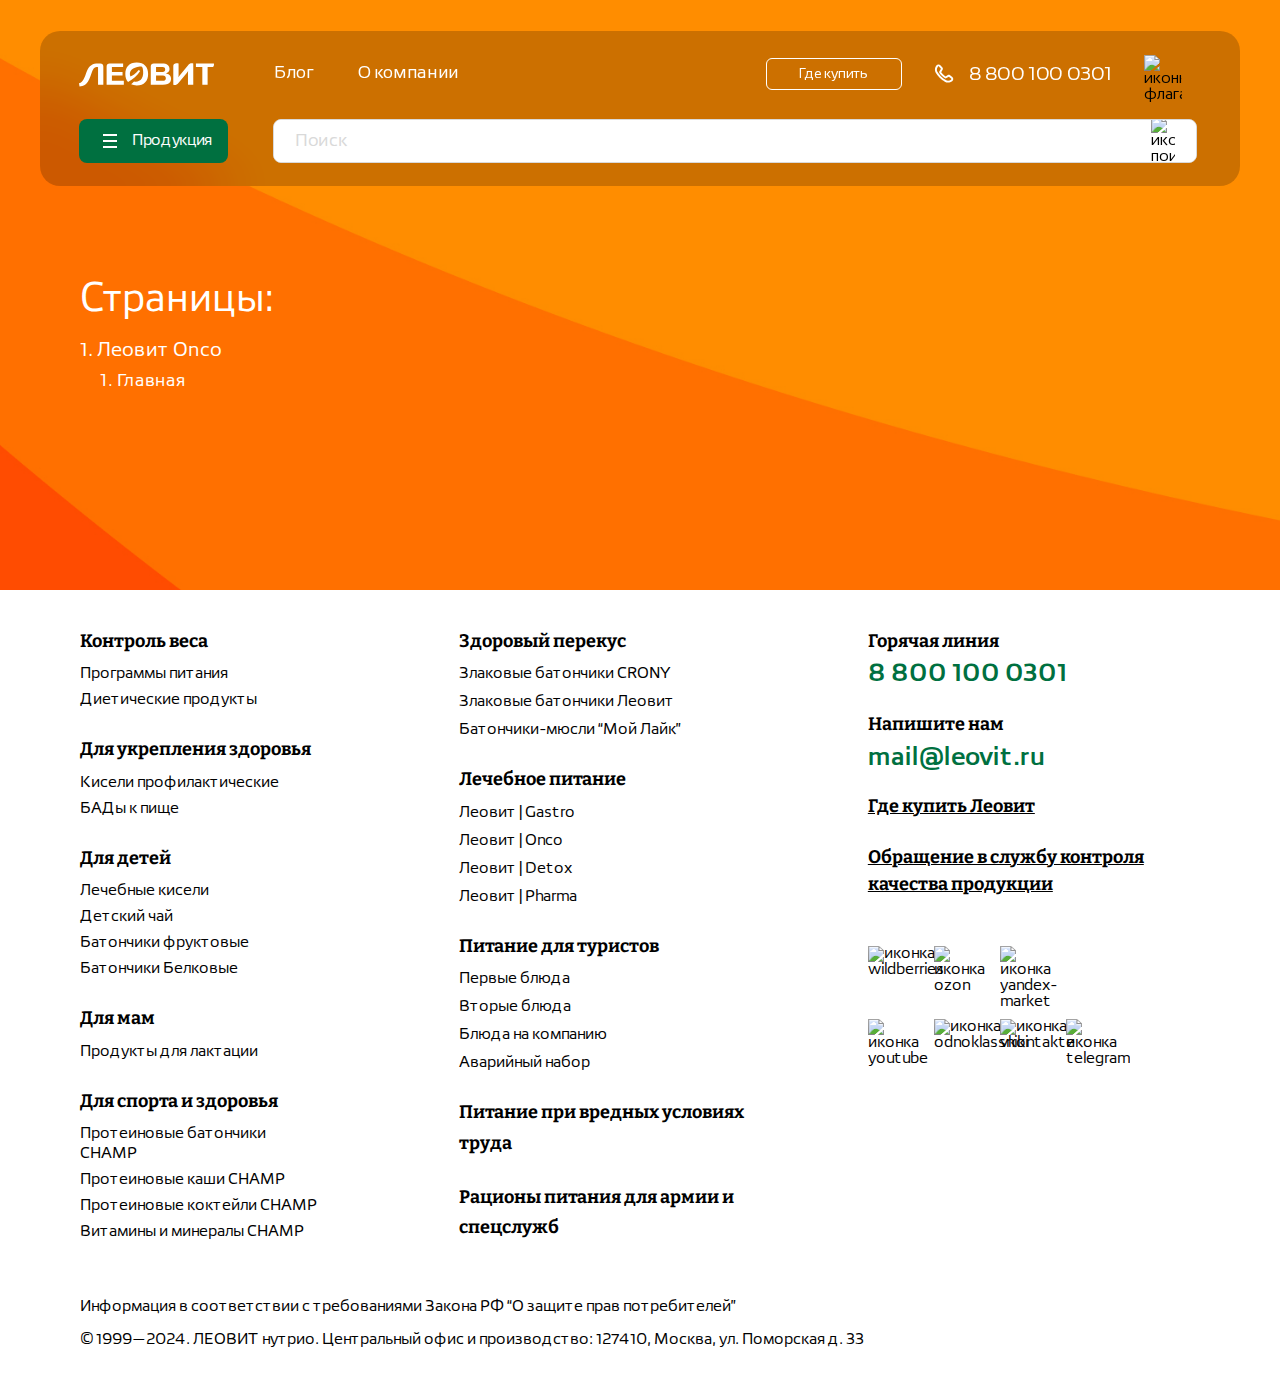
==== index.html @ e8e5fcdd "Add files via upload" ====
<!doctype html>
<html lang="ru">

<head>
	<meta charset="utf-8"><!-- не забыть удалить мета тег robots ниже-->
	<meta name="robots" content="noindex,nofollow">
	<meta name="viewport" content="width=device-width, initial-scale=1">
	<meta http-equiv="X-UA-Compatible" content="IE=edge">
	<meta name="format-detection" content="telephone=no">
	<title>HomePage</title>
	<link rel="manifest" href="/site.webmanifest">
	<meta name="description" content="">
	<meta name="keywords" content="">
	<link rel="shortcut icon" href="./img/favicon/favicon.ico" type="image/x-icon">
	<link rel="icon" href="./img/favicon/favicon.png">
	<link rel="apple-touch-icon" sizes="57x57" href="./img/apple-touch-icon-57x57.png">
	<link rel="apple-touch-icon" sizes="60x60" href="./img/apple-touch-icon-60x60.png">
	<link rel="apple-touch-icon" sizes="72x72" href="./img/apple-touch-icon-72x72.png">
	<link rel="apple-touch-icon" sizes="76x76" href="./img/apple-touch-icon-76x76.png">
	<link rel="apple-touch-icon" sizes="114x114" href="./img/apple-touch-icon-114x114.png">
	<link rel="apple-touch-icon" sizes="120x120" href="./img/apple-touch-icon-120x120.png">
	<link rel="apple-touch-icon" sizes="144x144" href="./img/apple-touch-icon-144x144.png">
	<link rel="apple-touch-icon" sizes="152x152" href="./img/apple-touch-icon-152x152.png">
	<link rel="apple-touch-icon" sizes="180x180" href="./img/apple-touch-icon-180x180.png">
	<link rel="icon" type="image/png" href="./favicon-32x32.png" sizes="32x32">
	<link rel="icon" type="image/png" href="./android-chrome-192x192.png" sizes="192x192">
	<link rel="icon" type="image/png" href="./favicon-96x96.png" sizes="96x96">
	<link rel="icon" type="image/png" href="./favicon-16x16.png" sizes="16x16">
	<link rel="mask-icon" href="./safari-pinned-tab.svg" color="#C2AB81">
	<meta name="msapplication-TileColor" content="#272727">
	<meta name="msapplication-TileImage" content="/mstile-144x144.png">
	<meta name="theme-color" content="#C2AB81">
	<link rel="stylesheet" href="css/style.min.css?_v=20240710134848">
	<script defer src="files/js/dragscroll.js?_v=20240710134848"></script>
	<script defer src="js/app.min.js?_v=20240710134848"></script>
	<script>
		var baseUrl = "./js/";
	</script>
</head>

<body>
	<div class="wrapper">
		<header class="header" data-fixed data-scroll="50">
			<div class="header__container">
				<div class="header__body">

					<!-- Catalog Menu -->
					<nav class="header__menu menu-header" id="menu">
						<button class="menu-header__close" data-menu-close>
							<svg width="16" height="16" viewBox="0 0 16 16" fill="none" xmlns="http://www.w3.org/2000/svg">
								<path class="icon-close" d="M13.5996 15.2L0.799613 2.4C0.362282 1.96267 0.362282 1.23733 0.799613 0.8C1.23694 0.362667 1.96227 0.362667 2.39961 0.8L15.1995 13.6C15.6369 14.0373 15.6369 14.7627 15.1995 15.2C14.7622 15.6373 14.0369 15.6373 13.5996 15.2Z" fill="#292D32" />
								<path class="icon-close" d="M0.800457 15.2C0.363126 14.7627 0.363125 14.0373 0.800457 13.6L13.6004 0.8C14.0377 0.362667 14.7631 0.362667 15.2004 0.8C15.6377 1.23733 15.6377 1.96267 15.2004 2.4L2.40045 15.2C1.96312 15.6373 1.23779 15.6373 0.800457 15.2Z" fill="#292D32" />
							</svg>
						</button>
						<ul class="menu-header__list" id="spollers-menu" data-masonry data-spollers>
							<li class="menu-header__item grid-item">
								<button class="menu-header__button" data-spoller>Контроль веса</button>
								<ul class="submenu__list">
									<li class="submenu__item">
										<a href="#" class="submenu__link">Программы питания</a>
									</li>
									<li class="submenu__item">
										<a href="#" class="submenu__link">Диетические продукты</a>
									</li>
								</ul>
							</li>
							<li class="menu-header__item grid-item">
								<button class="menu-header__button" data-spoller>Для спорта и здоровья</button>
								<ul class="submenu__list">
									<li class="submenu__item">
										<a href="#" class="submenu__link">Протеиновые батончики CHAMP</a>
									</li>
									<li class="submenu__item">
										<a href="#" class="submenu__link">Протеиновые каши CHAMP</a>
									</li>
									<li class="submenu__item">
										<a href="#" class="submenu__link">Протеиновые коктейли CHAMP</a>
									</li>
									<li class="submenu__item">
										<a href="#" class="submenu__link">Витамины и минералы CHAMP</a>
									</li>
								</ul>
							</li>
							<li class="menu-header__item grid-item">
								<button class="menu-header__button" data-spoller>Питание для туристов</button>
								<ul class="submenu__list">
									<li class="submenu__item">
										<a href="#" class="submenu__link">Первые блюда</a>
									</li>
									<li class="submenu__item">
										<a href="#" class="submenu__link">Вторые блюда</a>
									</li>
									<li class="submenu__item">
										<a href="#" class="submenu__link">Блюда на компанию</a>
									</li>
									<li class="submenu__item">
										<a href="#" class="submenu__link">Аварийный набор</a>
									</li>
								</ul>
							</li>
							<li class="menu-header__item grid-item">
								<button class="menu-header__button" data-spoller>Для укрепления здоровья</button>
								<ul class="submenu__list">
									<li class="submenu__item">
										<a href="#" class="submenu__link">Кисели профилактические</a>
									</li>
									<li class="submenu__item">
										<a href="#" class="submenu__link">БАДы к пище</a>
									</li>
								</ul>
							</li>
							<li class="menu-header__item grid-item">
								<button class="menu-header__button" data-spoller>Здоровый перекус</button>
								<ul class="submenu__list">
									<li class="submenu__item">
										<a href="#" class="submenu__link">Злаковые батончики CRONY</a>
									</li>
									<li class="submenu__item">
										<a href="#" class="submenu__link">Протеиновые каши Леовит</a>
									</li>
									<li class="submenu__item">
										<a href="#" class="submenu__link">Батончики-мюсли “Мой Лайк”</a>
									</li>
								</ul>
							</li>
							<li class="menu-header__item grid-item">
								<a href="#" class="menu-header__link">Питание при вредных условиях труда</a>
							</li>
							<li class="menu-header__item grid-item">
								<button class="menu-header__button" data-spoller>Для детей</button>
								<ul class="submenu__list">
									<li class="submenu__item">
										<a href="#" class="submenu__link">Лечебные кисели</a>
									</li>
									<li class="submenu__item">
										<a href="#" class="submenu__link">Детский чай</a>
									</li>
									<li class="submenu__item">
										<a href="#" class="submenu__link">Батончики фруктовые</a>
									</li>
									<li class="submenu__item">
										<a href="#" class="submenu__link">Батончики белковые</a>
									</li>
								</ul>
							</li>
							<li class="menu-header__item grid-item">
								<button class="menu-header__button" data-spoller>Лечебное питание</button>
								<ul class="submenu__list">
									<li class="submenu__item">
										<a href="#" class="submenu__link">Леовит | Gastro</a>
									</li>
									<li class="submenu__item">
										<a href="#" class="submenu__link">Леовит | Onco</a>
									</li>
									<li class="submenu__item">
										<a href="#" class="submenu__link">Леовит | Detox</a>
									</li>
									<li class="submenu__item">
										<a href="#" class="submenu__link">Леовит | Pharma</a>
									</li>
								</ul>
							</li>
							<li class="menu-header__item grid-item">
								<a href="#" class="menu-header__link">Рационы питания для армии и спецслужб</a>
							</li>
							<li class="menu-header__item grid-item">
								<button class="menu-header__button" data-spoller>Для мам</button>
								<ul class="submenu__list">
									<li class="submenu__item">
										<a href="#" class="submenu__link">Продукты для лактации</a>
									</li>
								</ul>
							</li>
						</ul>
					</nav>


					<!-- Header. Top -->
					<div class="header__top top-header">

						<!-- Logo -->
						<a class="top-header__logo logo" href="home.html">
							<svg width="135" height="25" viewBox="0 0 135 25" fill="none" xmlns="http://www.w3.org/2000/svg">
								<path class="logo-letter" d="M57.7277 0.5C50.214 0.5 46.3398 5.1533 46.3398 11.9916C46.3398 15.3098 47.2555 18.1119 49.056 20.1184C53.8574 17.2814 58.4664 13.5401 61.1787 8.99935L59.6937 8.06016C56.6928 11.6578 53.1918 14.0175 51.3951 14.5841C50.4333 11.9683 50.7103 9.38745 52.8032 7.59832C54.4345 6.20505 57.039 5.18435 60.817 4.54787C62.2598 4.30336 63.3101 4.34217 63.7563 6.39909C64.4335 9.52717 64.5373 13.7807 62.7445 16.5479C60.9902 19.2568 57.9739 20.0524 55.0077 19.4741C54.0728 20.5647 52.9071 21.663 52.13 22.3655C53.6881 23.0834 55.554 23.4715 57.7239 23.4715C65.2337 23.4715 69.1117 18.8221 69.1117 11.9877C69.1156 5.1533 65.2375 0.5 57.7277 0.5Z" fill="white" />
								<path class="logo-letter" d="M21.2484 1.41602H18.9708C14.1079 1.41602 9.97592 3.02662 7.54831 9.8882L7.17512 10.9943C4.5436 18.8416 2.82388 20.5299 0 21.2362L0.561699 24.5001C4.25506 24.1663 8.07153 23.755 11.5418 13.9904L13.0383 9.82999C14.5426 6.1741 15.7699 5.11847 18.5207 5.11847L19.0516 5.13012V22.8002H24.33V4.4199C24.33 2.43671 23.2913 1.41602 21.2484 1.41602Z" fill="white" />
								<path class="logo-letter" d="M32.8976 13.4548H43.5353V9.89208H32.8976V5.11847H44.1316L44.1508 1.41602H30.7008C28.658 1.41602 27.623 2.43283 27.623 4.41602V22.8002H44.8241V18.7989H32.8976V13.4548Z" fill="white" />
								<path class="logo-letter" d="M134.885 1.49752L134.862 1.41602H116.93V5.11847H123.328V22.8002H128.602V5.11847H133.107C133.684 5.09907 134.142 4.87785 134.469 4.45483C134.973 3.8067 135.131 2.65405 134.885 1.49752Z" fill="white" />
								<path class="logo-letter" d="M109.119 3.23608L100.648 13.4043L99.382 15.3098L99.5744 13.2257V1.52845C99.0319 1.39649 98.4625 1.33052 97.9239 1.33052C97.0737 1.33052 94.2998 1.54009 94.2998 4.21021V22.6915C94.8769 22.8428 95.3809 22.9165 95.8349 22.9165C97.1083 22.9165 98.1509 22.3305 99.4359 20.8907L107.792 10.9864L109.123 9.02651L108.981 11.262V22.7962H114.259V1.55173C113.671 1.39649 113.151 1.32275 112.663 1.32275C111.301 1.32275 110.208 1.91266 109.119 3.23608Z" fill="white" />
								<path class="logo-letter" d="M84.1548 18.7951L84.1009 18.8067H77.0528V13.4548H83.9932C85.7899 13.4548 86.8633 14.5454 86.8633 16.2414C86.8594 18.372 85.4013 18.7834 84.1548 18.7951ZM77.0528 5.11847H83.7855C84.982 5.11847 86.1938 5.949 86.1938 7.52856C86.1938 9.10036 85.3628 9.88044 83.7893 9.89208H77.0528V5.11847ZM87.0172 11.5376L86.7171 11.5066C88.2329 11.0214 90.5105 10.0745 90.5105 7.09001C90.5105 3.22843 88.1367 1.41602 83.0391 1.41602H74.8483C72.8093 1.41602 71.7705 2.43283 71.7705 4.41602V22.8002H83.7662C92.0571 22.8002 92.0571 18.1275 92.0571 16.5868C92.0609 13.3656 89.1601 11.786 87.0172 11.5376Z" fill="white" />
							</svg>
						</a>

						<!-- Menu -->
						<div class="top-header__menu top-menu">
							<ul class="top-menu__list">
								<li class="top-menu__item">
									<a class="top-menu__link" href="blog.html">Блог</a>
								</li>
								<li class="top-menu__item">
									<a class="top-menu__link" href="about.html">О компании</a>
								</li>
							</ul>
						</div>

						<!-- Search -->
						<div class="top-header__search search" role="search">
							<button class="search__button" type="button" title="Открыть окно поиска">
								<svg width="18" height="18" aria-hidden="true" viewBox="0 0 18 18" fill="none" xmlns="http://www.w3.org/2000/svg">
									<path class="icon-search" fill-rule="evenodd" clip-rule="evenodd" d="M12.6223 11.2766H11.8206L11.5419 10.9999C12.5264 9.85192 13.1251 8.36362 13.1251 6.73296C13.1251 3.10814 10.1869 0.16991 6.56207 0.16991C2.93725 0.16991 -0.000976562 3.10814 -0.000976562 6.73296C-0.000976562 10.3578 2.93725 13.296 6.56207 13.296C8.19274 13.296 9.68002 12.6983 10.8281 11.7148L11.1067 11.9915V12.7912L16.1532 17.8306L17.6587 16.3251L12.6223 11.2766ZM6.56207 11.2766C4.05196 11.2766 2.01842 9.24306 2.01842 6.73295C2.01842 4.22384 4.05196 2.1893 6.56207 2.1893C9.07117 2.1893 11.1057 4.22384 11.1057 6.73295C11.1057 9.24306 9.07117 11.2766 6.56207 11.2766Z" fill="#007040" />
								</svg>
							</button>
						</div>

						<!-- Action -->
						<div class="top-header__action action-header">
							<a href="#" class="action-header__shops button" data-da=".menu-header,75,3">Где купить</a>
							<div class="action-header__contacts contacts-header">
								<a class="contacts-header__item" href="tel:88001000301">
									<svg width="20" height="19" viewBox="0 0 20 19" fill="none" xmlns="http://www.w3.org/2000/svg">
										<path class="contacts-header__icon" fill-rule="evenodd" clip-rule="evenodd" d="M2.33057 1.5717C3.35864 0.13241 5.46689 0.0459147 6.6094 1.39615L8.43659 3.55556C8.96659 4.18192 9.03911 5.07616 8.61696 5.77974L7.20937 8.12572C7.32221 8.31037 7.47511 8.53072 7.67071 8.78204C8.01951 9.23021 8.4652 9.72775 8.96223 10.2248C9.79924 11.0618 10.7363 11.8521 11.5429 12.3862L13.8433 11.006C14.5468 10.5839 15.4411 10.6564 16.0674 11.1864L18.331 13.1018C19.6284 14.1995 19.5453 16.2253 18.1624 17.2131C16.0297 18.7364 13.1634 19.0987 10.815 17.6654C9.19611 16.6773 7.21235 15.2825 5.43762 13.5077C3.79228 11.8624 2.59261 10.1568 1.75589 8.73798C0.377529 6.40075 0.861876 3.62787 2.33057 1.5717ZM5.14624 2.63421C4.81087 2.23786 4.19201 2.26325 3.89023 2.68574C2.74845 4.28423 2.50374 6.23299 3.40684 7.76435C4.17961 9.0747 5.28455 10.6441 6.79291 12.1524C8.42624 13.7858 10.2755 15.0907 11.8135 16.0294C13.3984 16.9966 15.4314 16.8084 17.0483 15.6534C17.4145 15.3919 17.4365 14.8556 17.093 14.5649L14.8294 12.6496L12.0295 14.3295C11.733 14.5073 11.3638 14.5118 11.0632 14.3411C9.96273 13.7162 8.67647 12.6496 7.60694 11.5801C7.06695 11.0401 6.56583 10.4831 6.15815 9.95923C5.76182 9.44999 5.41106 8.91831 5.22246 8.43487C5.11466 8.15854 5.14089 7.84786 5.2935 7.59351L6.97343 4.79362L5.14624 2.63421Z" fill="white" />
									</svg>
									<span>8 800 100 0301</span>
								</a>
							</div>
						</div>

						<!-- Lang -->
						<div class="action-header__lang lang-header">
							<button class="lang-header__button" data-lang="russia">
								<img src="img/icons/flags/russia.svg" aria-hidden="true" alt="иконка флага">
							</button>
							<div class="lang-header__body">
								<ul class="lang-header__list list-lang">
									<li class="list-lang__item">
										<button class="list-lang__button" data-lang="russia">
											<img src="img/icons/flags/russia.svg" aria-hidden="true" alt="иконка флага">
										</button>
									</li>
									<li class="list-lang__item">
										<button class="list-lang__button" data-lang="united-kingdom">
											<img src="img/icons/flags/united-kingdom.svg" aria-hidden="true" alt="иконка флага">
										</button>
									</li>
									<li class="list-lang__item">
										<button class="list-lang__button" data-lang="germany">
											<img src="img/icons/flags/germany.svg" aria-hidden="true" alt="иконка флага">
										</button>
									</li>
									<li class="list-lang__item">
										<button class="list-lang__button" data-lang="china">
											<img src="img/icons/flags/china.svg" aria-hidden="true" alt="иконка флага">
										</button>
									</li>
									<li class="list-lang__item">
										<button class="list-lang__button" data-lang="france">
											<img src="img/icons/flags/france.svg" aria-hidden="true" alt="иконка флага">
										</button>
									</li>
									<li class="list-lang__item">
										<button class="list-lang__button" data-lang="iran">
											<img src="img/icons/flags/iran.svg" aria-hidden="true" alt="иконка флага">
										</button>
									</li>
								</ul>
							</div>
						</div>
					</div>


					<!-- Header. Main -->
					<div class="header__main main-header">

						<!-- Catalog Button -->
						<button aria-label="menu" aria-controls="menu" aria-expanded="false" data-da=".top-header,75,0">
							<span aria-hidden="true"></span>
							<span aria-hidden="true"></span>
							<span aria-hidden="true"></span>
							<span class="text">Продукция</span>
						</button>

						<!-- Search -->
						<div class="main-header__search search-main" data-da=".menu-header,75,0">
							<form class="search-main__form" action="#" role="search">
								<input autocomplete="off" type="text" name="form-search" placeholder="Поиск" spellcheck="false">
								<button class="search-main__button" type="submit" aria-label="Поиск по сайту">
									<img aria-hidden="true" src="img/icons/search.svg" alt="иконка поиска">
								</button>
							</form>
						</div>
					</div>
				</div>
			</div>
		</header>
		<main class="page" style="background-image: url('img/background.jpg'); background-size: cover;">
			<section class="index-page" style="margin: 280px 0 200px">
				<div class="index-page__container">
					<h1 class="index-page__title _title" style="margin-bottom: 20px; font-size: 40px; color: #fff;">Страницы:</h1>
					<ol style="display: grid; row-gap: 16px; list-style-position: inside">
						<li style="font-size: 20px; color: #fff">
							<p style="display: inline-block;">Леовит Onco</p>
							<ol style="display: grid; row-gap: 10px; list-style-position: inside; margin: 12px 0 0 20px;">
								<li style="font-size: 18px; color: #fff">
									<a href="leovit-onco.html">Главная</a>
								</li>
							</ol>
						</li>
					</ol>
					<!-- <h2 class="index-page__title _title" style="margin: 30px 0 20px; font-size: 30px">Модальные окна</h2>
                    <ol style="display: grid; row-gap: 10px; list-style-position: inside">
                        <li style="font-size: 20px;">
                            <a href="popup-callback.html" data-popup="#callback-modal">Оставить заявку</a>
                        </li>
                    </ol> -->
				</div>
			</section>
		</main>
		<footer class="footer">
			<div class="footer__container">
				<div class="footer__body">
					<div class="footer__main">
						<div class="footer__menu menu-footer">
							<div class="menu-footer__column">
								<div class="menu-footer__submenu">
									<div class="menu-footer__label">Контроль веса</div>
									<ul class="menu-footer__list">
										<li class="menu-footer__item">
											<a class="menu-footer__link" href="#">Программы питания</a>
										</li>
										<li class="menu-footer__item">
											<a class="menu-footer__link" href="#">Диетические продукты</a>
										</li>
									</ul>
								</div>
								<div class="menu-footer__submenu">
									<div class="menu-footer__label">Для укрепления здоровья</div>
									<ul class="menu-footer__list">
										<li class="menu-footer__item">
											<a class="menu-footer__link" href="#">Кисели профилактические</a>
										</li>
										<li class="menu-footer__item">
											<a class="menu-footer__link" href="#">БАДы к пище</a>
										</li>
									</ul>
								</div>
								<div class="menu-footer__submenu">
									<div class="menu-footer__label">Для детей</div>
									<ul class="menu-footer__list">
										<li class="menu-footer__item">
											<a class="menu-footer__link" href="#">Лечебные кисели</a>
										</li>
										<li class="menu-footer__item">
											<a class="menu-footer__link" href="#">Детский чай</a>
										</li>
										<li class="menu-footer__item">
											<a class="menu-footer__link" href="#">Батончики фруктовые</a>
										</li>
										<li class="menu-footer__item">
											<a class="menu-footer__link" href="#">Батончики Белковые</a>
										</li>
									</ul>
								</div>
								<div class="menu-footer__submenu">
									<div class="menu-footer__label">Для мам</div>
									<ul class="menu-footer__list">
										<li class="menu-footer__item">
											<a class="menu-footer__link" href="#">Продукты для лактации</a>
										</li>
									</ul>
								</div>
								<div class="menu-footer__submenu">
									<div class="menu-footer__label">Для спорта и здоровья</div>
									<ul class="menu-footer__list">
										<li class="menu-footer__item">
											<a class="menu-footer__link" href="#">Протеиновые батончики CHAMP</a>
										</li>
										<li class="menu-footer__item">
											<a class="menu-footer__link" href="#">Протеиновые каши CHAMP</a>
										</li>
										<li class="menu-footer__item">
											<a class="menu-footer__link" href="#">Протеиновые коктейли CHAMP</a>
										</li>
										<li class="menu-footer__item">
											<a class="menu-footer__link" href="#">Витамины и минералы CHAMP</a>
										</li>
									</ul>
								</div>
							</div>
							<div class="menu-footer__column">
								<div class="menu-footer__submenu">
									<div class="menu-footer__label">Здоровый перекус</div>
									<ul class="menu-footer__list">
										<li class="menu-footer__item">
											<a class="menu-footer__link" href="#">Злаковые батончики CRONY</a>
										</li>
										<li class="menu-footer__item">
											<a class="menu-footer__link" href="#">Злаковые батончики Леовит</a>
										</li>
										<li class="menu-footer__item">
											<a class="menu-footer__link" href="#">Батончики-мюсли “Мой Лайк”</a>
										</li>
									</ul>
								</div>
								<div class="menu-footer__submenu">
									<div class="menu-footer__label">Лечебное питание</div>
									<ul class="menu-footer__list">
										<li class="menu-footer__item">
											<a class="menu-footer__link" href="#">Леовит | Gastro</a>
										</li>
										<li class="menu-footer__item">
											<a class="menu-footer__link" href="#">Леовит | Onco</a>
										</li>
										<li class="menu-footer__item">
											<a class="menu-footer__link" href="#">Леовит | Detox</a>
										</li>
										<li class="menu-footer__item">
											<a class="menu-footer__link" href="#">Леовит | Pharma</a>
										</li>
									</ul>
								</div>
								<div class="menu-footer__submenu">
									<div class="menu-footer__label">Питание для туристов</div>
									<ul class="menu-footer__list">
										<li class="menu-footer__item">
											<a class="menu-footer__link" href="#">Первые блюда</a>
										</li>
										<li class="menu-footer__item">
											<a class="menu-footer__link" href="#">Вторые блюда</a>
										</li>
										<li class="menu-footer__item">
											<a class="menu-footer__link" href="#">Блюда на компанию</a>
										</li>
										<li class="menu-footer__item">
											<a class="menu-footer__link" href="#">Аварийный набор</a>
										</li>
									</ul>
								</div>
								<div class="menu-footer__category-link">
									<a href="#">Питание при вредных условиях труда</a>
								</div>
								<div class="menu-footer__category-link">
									<a href="#">Рационы питания для армии и спецслужб</a>
								</div>
							</div>
						</div>
						<div class="footer__contacts contacts-footer">
							<div class="contacts-footer__item">
								<div class="contacts-footer__label">Горячая линия</div>
								<a href="tel:88001000301">8 800 100 0301</a>
							</div>
							<div class="contacts-footer__item">
								<div class="contacts-footer__label">Напишите нам</div>
								<a href="mailto:mail@leovit.ru">mail@leovit.ru</a>
							</div>
							<div class="contacts-footer__item">
								<a href="#" class="contacts-footer__link">Где купить Леовит</a>
							</div>
							<div class="contacts-footer__item">
								<a href="#" class="contacts-footer__link">Обращение в службу контроля качества продукции</a>
							</div>
							<div class="contacts-footer__social social">
								<ul class="social__list">
									<li class="social__item">
										<a href="#">
											<img src="img/icons/social/wildberries.svg" aria-hidden="true" alt="иконка wildberries">
										</a>
									</li>
									<li class="social__item">
										<a href="#">
											<img src="img/icons/social/ozon.svg" aria-hidden="true" alt="иконка ozon">
										</a>
									</li>
									<li class="social__item">
										<a href="#">
											<img src="img/icons/social/yandex-market.svg" aria-hidden="true" alt="иконка yandex-market">
										</a>
									</li>
								</ul>
								<ul class="social__list">
									<li class="social__item">
										<a href="#">
											<img src="img/icons/social/youtube.svg" aria-hidden="true" alt="иконка youtube">
										</a>
									</li>
									<li class="social__item">
										<a href="#">
											<img src="img/icons/social/odnoklassniki.svg" aria-hidden="true" alt="иконка odnoklassniki">
										</a>
									</li>
									<li class="social__item">
										<a href="#">
											<img src="img/icons/social/vkontakte.svg" aria-hidden="true" alt="иконка vkontakte">
										</a>
									</li>
									<li class="social__item">
										<a href="#">
											<img src="img/icons/social/telegram.svg" aria-hidden="true" alt="иконка telegram">
										</a>
									</li>
								</ul>
							</div>
						</div>
					</div>
					<div class="footer__bottom bottom-footer">
						<p class="bottom-footer__text">Информация в соответствии с требованиями Закона РФ “О защите прав потребителей”</p>
						<p class="bottom-footer__text">© 1999—2024. ЛЕОВИТ нутрио. Центральный офис и производство: 127410, Москва, ул. Поморская д. 33</p>
					</div>
				</div>
			</div>
		</footer>
	</div>
	<script defer src="js/app.min.js?_v=20240710134848"></script>
</body>

</html>
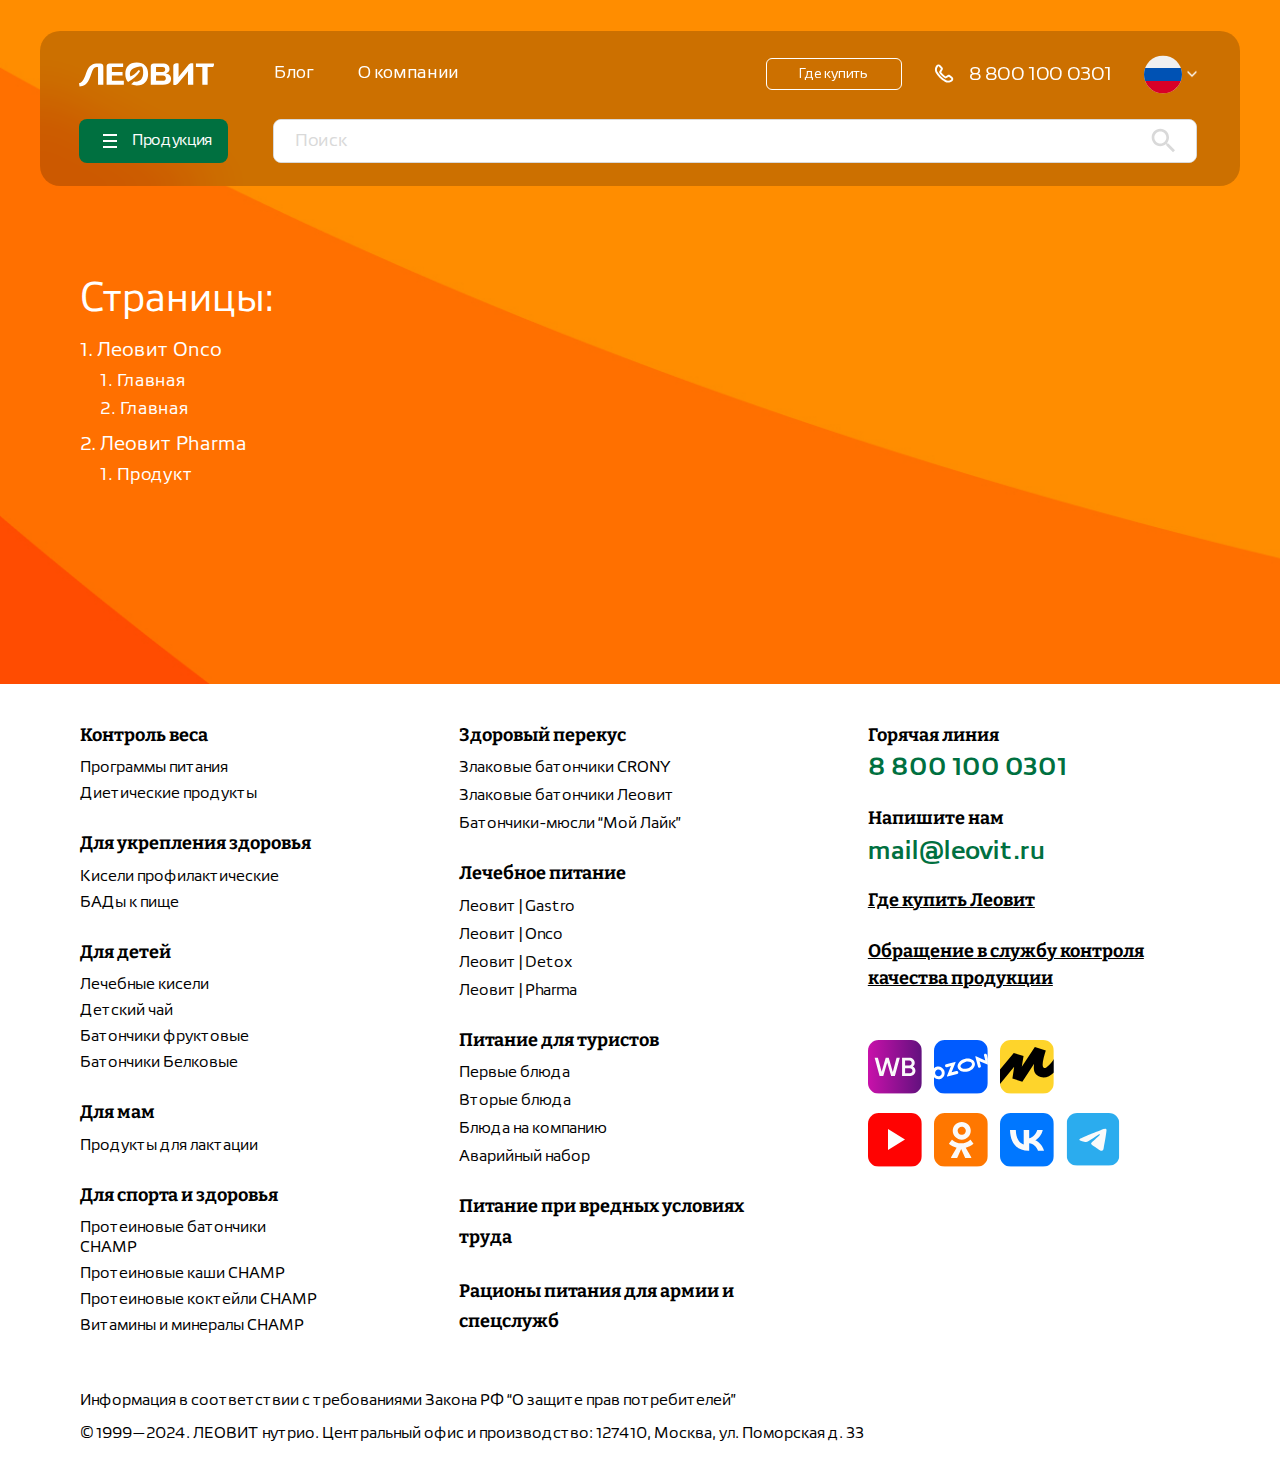
==== commit bb15a5d6: "1" ====
--- a/index.html
+++ b/index.html
@@ -30,7 +30,7 @@
 	<meta name="msapplication-TileColor" content="#272727">
 	<meta name="msapplication-TileImage" content="/mstile-144x144.png">
 	<meta name="theme-color" content="#C2AB81">
-	<link rel="stylesheet" href="css/style.min.css?_v=20240710134848">
+	<link rel="stylesheet" href="css/style.css?_v=20240710134848">
 	<script defer src="files/js/dragscroll.js?_v=20240710134848"></script>
 	<script defer src="js/app.min.js?_v=20240710134848"></script>
 	<script>
@@ -302,8 +302,19 @@
 								<li style="font-size: 18px; color: #fff">
 									<a href="leovit-onco.html">Главная</a>
 								</li>
+								<li style="font-size: 18px; color: #fff">
+									<a href="leovit-onco-product.html">Главная</a>
+								</li>
 							</ol>
 						</li>
+                        <li style="font-size: 20px; color: #fff">
+                            <p style="display: inline-block;">Леовит Pharma</p>
+                            <ol style="display: grid; row-gap: 10px; list-style-position: inside; margin: 12px 0 0 20px;">
+                                <li style="font-size: 18px; color: #fff">
+                                    <a href="pharma-product.html">Продукт</a>
+                                </li>
+                            </ol>
+                        </li>
 					</ol>
 					<!-- <h2 class="index-page__title _title" style="margin: 30px 0 20px; font-size: 30px">Модальные окна</h2>
                     <ol style="display: grid; row-gap: 10px; list-style-position: inside">
--- a/css/style.css
+++ b/css/style.css
@@ -0,0 +1,31275 @@
+@charset "UTF-8";
+/*=====================================================================================*/
+/* Модули и Утилиты */
+/*=====================================================================================*/
+/* Перевод px в rem */
+/*=====================================================================================*/
+/* Перевод px в em */
+/*=====================================================================================*/
+/* Перевод px в vw */
+/*=====================================================================================*/
+/* Вычисление процентного значения от числа */
+/*=====================================================================================*/
+/* Подключение шрифта */
+/*=====================================================================================*/
+/* Grid-колонки */
+/*=====================================================================================*/
+/* Адаптивное свойство на основе clamp() */
+/*=====================================================================================*/
+/* Адаптивное свойство для viewport */
+/*=====================================================================================*/
+/* Backdrop-filter */
+/*=====================================================================================*/
+/* Валюта */
+/*=====================================================================================*/
+/* Треугольник */
+/*=====================================================================================*/
+/* Решение проблемы с отступом у элемента с большим letter-spacing и text-align: right */
+/*==========================================================================================================================================================================*/
+/* Переменные */
+/*=====================================================================================*/
+/* Библиотеки */
+/*=====================================================================================*/
+/* Общий шаблон проекта */
+/*==========================================================================================================================================================================*/
+/* Подключение шрифтов */
+@font-face {
+  font-family: "Foros";
+  src: url("../fonts/Foros-Regular.woff2") format("woff2"), url("../fonts/Foros-Regular.woff") format("woff");
+  font-weight: 400;
+  font-style: normal;
+}
+@font-face {
+  font-family: "Foros";
+  src: url("../fonts/Foros-Medium.woff2") format("woff2"), url("../fonts/Foros-Medium.woff") format("woff");
+  font-weight: 500;
+  font-style: normal;
+}
+@font-face {
+  font-family: "Foros";
+  src: url("../fonts/Foros-Bold.woff2") format("woff2"), url("../fonts/Foros-Bold.woff") format("woff");
+  font-weight: 700;
+  font-style: normal;
+}
+@font-face {
+  font-family: "Bitter";
+  src: url("../fonts/Bitter-Medium.woff2") format("woff2"), url("../fonts/Bitter-Medium.woff") format("woff");
+  font-weight: 500;
+  font-style: normal;
+}
+@font-face {
+  font-family: "Bitter";
+  src: url("../fonts/Bitter-Bold.woff2") format("woff2"), url("../fonts/Bitter-Bold.woff") format("woff");
+  font-weight: 700;
+  font-style: normal;
+}
+/*==========================================================================================================================================================================*/
+/* Обнуляющие Стили */
+* {
+  padding: 0;
+  margin: 0;
+  border: 0;
+}
+
+*,
+*::before,
+*::after {
+  -webkit-box-sizing: border-box;
+          box-sizing: border-box;
+}
+
+*::before,
+*::after {
+  display: inline-block;
+}
+
+:focus,
+:active {
+  outline: none;
+}
+
+html,
+body {
+  height: 100%;
+  min-width: 320px;
+}
+
+body {
+  font-family: "Foros", sans-serif;
+  font-size: 1rem;
+  font-weight: 400;
+  line-height: 1;
+  color: #000;
+}
+
+nav,
+footer,
+header,
+aside {
+  display: block;
+}
+
+input,
+button,
+textarea {
+  font-family: "Foros", sans-serif;
+  font-size: inherit;
+  line-height: inherit;
+}
+
+input[type=text],
+input[type=email],
+input[type=tel],
+textarea {
+  -webkit-appearance: none;
+  -moz-appearance: none;
+  appearance: none;
+}
+
+button {
+  color: inherit;
+  background-color: inherit;
+  cursor: pointer;
+  -webkit-user-select: none;
+     -moz-user-select: none;
+      -ms-user-select: none;
+          user-select: none;
+}
+
+button::-moz-focus-inner {
+  padding: 0;
+  border: 0;
+}
+
+a {
+  display: inline-block;
+  text-decoration: none;
+  color: inherit;
+}
+a:focus, a:active {
+  outline: none;
+}
+
+ul li {
+  list-style: none;
+}
+
+img {
+  display: block;
+  max-width: 100%;
+  height: auto;
+  vertical-align: top;
+  border: 0;
+  -webkit-user-select: none;
+     -moz-user-select: none;
+      -ms-user-select: none;
+          user-select: none;
+}
+
+h1,
+h2,
+h3,
+h4,
+h5,
+h6 {
+  font-size: inherit;
+  font-weight: inherit;
+}
+
+table {
+  border-spacing: 0;
+}
+
+address {
+  font-style: normal;
+}
+
+/*=====================================================================================*/
+/* Media Queries */
+@media screen and (-webkit-min-device-pixel-ratio: 0) {
+  select:focus,
+  textarea:focus,
+  input:focus {
+    font-size: 1.125rem;
+  }
+}
+/*==========================================================================================================================================================================*/
+/* Общие стили */
+body {
+  -webkit-animation: body_show 0.8s forwards ease-in-out;
+          animation: body_show 0.8s forwards ease-in-out;
+}
+body.lock {
+  overflow: hidden;
+  -ms-touch-action: none;
+      touch-action: none;
+}
+
+.wrapper {
+  display: -webkit-box;
+  display: -ms-flexbox;
+  display: flex;
+  -webkit-box-orient: vertical;
+  -webkit-box-direction: normal;
+      -ms-flex-direction: column;
+          flex-direction: column;
+  width: 100%;
+  min-height: 100%;
+  overflow: hidden;
+}
+.wrapper > main {
+  -webkit-box-flex: 1;
+      -ms-flex: 1 1 auto;
+          flex: 1 1 auto;
+  background-color: #f7f9f7;
+}
+.wrapper > * {
+  min-width: 0;
+}
+
+::-moz-selection {
+  color: #fff;
+  background-color: #007040;
+}
+
+::selection {
+  color: #fff;
+  background-color: #007040;
+}
+
+/*=====================================================================================*/
+/* Ограничивающий контейнер */
+[class*=__container] {
+  max-width: 110rem;
+  margin: 0 auto;
+  -webkit-box-sizing: content-box;
+          box-sizing: content-box;
+  padding: 0 5rem;
+}
+@media (max-width: 56.25em) {
+  [class*=__container] {
+    padding: 0 1.25rem;
+  }
+}
+
+/*==========================================================================================================================================================================*/
+/* Модификаторы */
+.title {
+  position: relative;
+  font-family: "Bitter", sans-serif;
+  font-size: 3.125rem;
+  font-weight: 700;
+  line-height: 1.1;
+  color: #000;
+}
+@media (max-width: 117.5em) {
+  .title {
+    font-size: 2.625rem;
+    line-height: 1.31;
+  }
+}
+@media (max-width: 75em) {
+  .title {
+    font-size: 1.625rem;
+  }
+}
+@media (max-width: 47.99875em) {
+  .title {
+    font-size: 1.5rem;
+  }
+}
+
+.title-white {
+  color: #fff;
+}
+
+.title-line {
+  padding: 0 0 2rem 0;
+}
+@media (max-width: 75em) {
+  .title-line {
+    padding: 0 0 1.25rem 0;
+  }
+}
+@media (max-width: 47.99875em) {
+  .title-line {
+    padding: 0 0 1.625rem 0;
+  }
+}
+.title-line::before {
+  content: "";
+  position: absolute;
+  bottom: 0;
+  left: 0;
+  width: 4.8125rem;
+  height: 0.5rem;
+}
+@media (max-width: 75em) {
+  .title-line::before {
+    width: 3rem;
+    height: 0.3125rem;
+  }
+}
+@media (max-width: 47.99875em) {
+  .title-line::before {
+    width: 7.9375rem;
+    height: 0.375rem;
+  }
+}
+
+.image-cover {
+  position: absolute;
+  top: 0;
+  left: 0;
+  width: 100%;
+  height: 100%;
+  -o-object-fit: cover;
+     object-fit: cover;
+}
+
+.visually-hidden {
+  position: absolute;
+  width: 1px;
+  height: 1px;
+  clip: rect(0 0 0 0);
+  -webkit-clip-path: inset(50%);
+          clip-path: inset(50%);
+  overflow: hidden;
+  white-space: nowrap;
+  opacity: 0;
+}
+
+.dragscroll {
+  scrollbar-width: none;
+}
+
+.dragscroll:active {
+  cursor: -webkit-grabbing;
+  cursor: -o-grabbing;
+  cursor: grabbing;
+}
+
+@media (max-width: 32.5em) {
+  .uppercase {
+    text-transform: uppercase;
+  }
+}
+
+.no-scrollbar {
+  scrollbar-width: none;
+}
+.no-scrollbar::-webkit-scrollbar {
+  display: none;
+}
+
+.visible {
+  overflow: visible;
+}
+
+/*==========================================================================================================================================================================*/
+/* Анимации */
+@-webkit-keyframes body_show {
+  0% {
+    opacity: 0;
+  }
+  100% {
+    opacity: 1;
+  }
+}
+@keyframes body_show {
+  0% {
+    opacity: 0;
+  }
+  100% {
+    opacity: 1;
+  }
+}
+/*=====================================================================================*/
+/* Компоненты */
+/*==========================================================================================================================================================================*/
+/* Подключение стилей */
+.button {
+  position: relative;
+  display: -webkit-inline-box;
+  display: -ms-inline-flexbox;
+  display: inline-flex;
+  -webkit-box-pack: center;
+      -ms-flex-pack: center;
+          justify-content: center;
+  -webkit-box-align: center;
+      -ms-flex-align: center;
+          align-items: center;
+  padding: 0.4375rem 1.5rem;
+  min-width: 8.5rem;
+  min-height: 2rem;
+  font-size: 0.875rem;
+  line-height: 1.2;
+  letter-spacing: -0.02em;
+  color: #fff;
+  background-color: #007040;
+  border-radius: 0.375rem;
+  overflow: hidden;
+  -webkit-transition: color 0.25s ease, background-color 0.25s ease, border-color 0.25s ease, -webkit-box-shadow 0.25s ease;
+  transition: color 0.25s ease, background-color 0.25s ease, border-color 0.25s ease, -webkit-box-shadow 0.25s ease;
+  transition: color 0.25s ease, background-color 0.25s ease, border-color 0.25s ease, box-shadow 0.25s ease;
+  transition: color 0.25s ease, background-color 0.25s ease, border-color 0.25s ease, box-shadow 0.25s ease, -webkit-box-shadow 0.25s ease;
+}
+@media (any-hover: hover) {
+  .button:hover::before {
+    -webkit-animation: button-show 1.5s forwards ease;
+            animation: button-show 1.5s forwards ease;
+  }
+  .button:hover::after {
+    -webkit-animation: button-show 1.35s forwards ease 0.1s;
+            animation: button-show 1.35s forwards ease 0.1s;
+  }
+}
+.button::before, .button::after {
+  content: "";
+  position: absolute;
+  top: 0;
+  left: -50%;
+  width: 50%;
+  height: 100%;
+  background: linear-gradient(45deg, transparent, rgba(255, 255, 255, 0.15));
+  border-radius: 0.25rem 1rem 1rem 0.25rem;
+  opacity: 0;
+}
+.button::after {
+  background: linear-gradient(45deg, transparent, rgba(255, 255, 255, 0.2));
+}
+
+.button-shop {
+  position: fixed;
+  bottom: 0;
+  left: 0;
+  width: 100%;
+  height: 5.9375rem;
+  padding: 1.25rem 2.1875rem;
+  background-color: #fff;
+  display: none;
+  z-index: 100;
+}
+@media (max-width: 47.99875em) {
+  .button-shop {
+    display: block;
+  }
+}
+@media (max-width: 29.99875em) {
+  .button-shop {
+    padding: 1.09375rem 1.25rem;
+    height: 4.9375rem;
+  }
+}
+.button-shop a {
+  display: -webkit-box;
+  display: -ms-flexbox;
+  display: flex;
+  -webkit-box-pack: center;
+      -ms-flex-pack: center;
+          justify-content: center;
+  -webkit-box-align: center;
+      -ms-flex-align: center;
+          align-items: center;
+  height: 3.4375rem;
+  width: 100%;
+  padding: 0.4375rem 1.5rem;
+  border-radius: 0.375rem;
+  font-size: 1.125rem;
+  letter-spacing: -0.02em;
+  color: #fff;
+  background-color: #007040;
+}
+@media (max-width: 29.99875em) {
+  .button-shop a {
+    height: 2.75rem;
+  }
+}
+
+@-webkit-keyframes button-show {
+  0% {
+    opacity: 0;
+    -webkit-transform: translateX(0);
+            transform: translateX(0);
+  }
+  20% {
+    opacity: 1;
+  }
+  60% {
+    opacity: 1;
+  }
+  90% {
+    opacity: 0;
+    -webkit-transform: translateX(300%);
+            transform: translateX(300%);
+  }
+  100% {
+    -webkit-transform: translateX(0);
+            transform: translateX(0);
+  }
+}
+
+@keyframes button-show {
+  0% {
+    opacity: 0;
+    -webkit-transform: translateX(0);
+            transform: translateX(0);
+  }
+  20% {
+    opacity: 1;
+  }
+  60% {
+    opacity: 1;
+  }
+  90% {
+    opacity: 0;
+    -webkit-transform: translateX(300%);
+            transform: translateX(300%);
+  }
+  100% {
+    -webkit-transform: translateX(0);
+            transform: translateX(0);
+  }
+}
+/*=====================================================================================*/
+/* Breadcrumbs */
+.breadcrumbs {
+  position: relative;
+  padding: 0 0 0 3rem;
+  z-index: 20;
+}
+@media (max-width: 117.5em) {
+  .breadcrumbs {
+    padding: 0 0 0 2.25rem;
+  }
+}
+@media (max-width: 75em) {
+  .breadcrumbs {
+    padding: 0 0 0 2.625rem;
+  }
+}
+@media (max-width: 56.25em) {
+  .breadcrumbs {
+    padding: 0 0 0 0.25rem;
+  }
+}
+@media (max-width: 47.99875em) {
+  .breadcrumbs {
+    display: none;
+  }
+}
+.breadcrumbs__list {
+  display: -webkit-box;
+  display: -ms-flexbox;
+  display: flex;
+  -ms-flex-wrap: wrap;
+      flex-wrap: wrap;
+  -webkit-column-gap: 0.125rem;
+     -moz-column-gap: 0.125rem;
+          column-gap: 0.125rem;
+  row-gap: 0.625rem;
+}
+.breadcrumbs__item {
+  display: -webkit-box;
+  display: -ms-flexbox;
+  display: flex;
+  -webkit-box-align: center;
+      -ms-flex-align: center;
+          align-items: center;
+  font-size: 0.875rem;
+  color: #fff;
+}
+@media (max-width: 117.5em) {
+  .breadcrumbs__item {
+    font-size: 0.75rem;
+  }
+}
+.breadcrumbs__link {
+  position: relative;
+  padding: 0 0.1875rem 0 0;
+  letter-spacing: -0.02em;
+  text-decoration: underline;
+  text-underline-offset: 0.1875rem;
+  -webkit-transition: color 0.25s ease;
+  transition: color 0.25s ease;
+}
+@media (any-hover: hover) and (any-pointer: fine) {
+  .breadcrumbs__link:hover {
+    text-decoration: none;
+  }
+}
+.breadcrumbs__arrow {
+  font-size: 0.75rem;
+}
+
+@media (max-width: 117.5em) {
+  .leo-kids-home .breadcrumbs {
+    margin: 0 0 0 2.5rem;
+  }
+}
+@media (max-width: 75em) {
+  .leo-kids-home .breadcrumbs {
+    margin: 0;
+  }
+}
+
+/*==========================================================================================================================================================================*/
+/* Inputs */
+input,
+textarea {
+  width: 100%;
+  font-size: 1.125rem;
+  color: #000;
+  -webkit-transition: background-color 0.3s ease, border-bottom-color 0.3s ease;
+  transition: background-color 0.3s ease, border-bottom-color 0.3s ease;
+}
+input::-webkit-input-placeholder, textarea::-webkit-input-placeholder {
+  font-size: 1.125rem;
+  color: #d9d9d9;
+  -webkit-transition: opacity 0.3s ease;
+  transition: opacity 0.3s ease;
+}
+input::-moz-placeholder, textarea::-moz-placeholder {
+  font-size: 1.125rem;
+  color: #d9d9d9;
+  -moz-transition: opacity 0.3s ease;
+  transition: opacity 0.3s ease;
+}
+input:-ms-input-placeholder, textarea:-ms-input-placeholder {
+  font-size: 1.125rem;
+  color: #d9d9d9;
+  -ms-transition: opacity 0.3s ease;
+  transition: opacity 0.3s ease;
+}
+input::-ms-input-placeholder, textarea::-ms-input-placeholder {
+  font-size: 1.125rem;
+  color: #d9d9d9;
+  -ms-transition: opacity 0.3s ease;
+  transition: opacity 0.3s ease;
+}
+input::placeholder,
+textarea::placeholder {
+  font-size: 1.125rem;
+  color: #d9d9d9;
+  -webkit-transition: opacity 0.3s ease;
+  transition: opacity 0.3s ease;
+}
+@media (max-width: 75em) {
+  input::-webkit-input-placeholder, textarea::-webkit-input-placeholder {
+    font-size: 1rem;
+    letter-spacing: -0.02em;
+    color: #a3a3a3;
+  }
+  input::-moz-placeholder, textarea::-moz-placeholder {
+    font-size: 1rem;
+    letter-spacing: -0.02em;
+    color: #a3a3a3;
+  }
+  input:-ms-input-placeholder, textarea:-ms-input-placeholder {
+    font-size: 1rem;
+    letter-spacing: -0.02em;
+    color: #a3a3a3;
+  }
+  input::-ms-input-placeholder, textarea::-ms-input-placeholder {
+    font-size: 1rem;
+    letter-spacing: -0.02em;
+    color: #a3a3a3;
+  }
+  input::placeholder,
+  textarea::placeholder {
+    font-size: 1rem;
+    letter-spacing: -0.02em;
+    color: #a3a3a3;
+  }
+}
+input:focus::-webkit-input-placeholder, textarea:focus::-webkit-input-placeholder {
+  opacity: 0.2;
+}
+input:focus::-moz-placeholder, textarea:focus::-moz-placeholder {
+  opacity: 0.2;
+}
+input:focus:-ms-input-placeholder, textarea:focus:-ms-input-placeholder {
+  opacity: 0.2;
+}
+input:focus::-ms-input-placeholder, textarea:focus::-ms-input-placeholder {
+  opacity: 0.2;
+}
+input:focus::placeholder,
+textarea:focus::placeholder {
+  opacity: 0.2;
+}
+
+input {
+  height: 4.0625rem;
+  padding: 0 0.8125rem;
+}
+input[type=number]::-webkit-inner-spin-button { /* Отключить стрелки у input "type:number". */
+  display: none;
+}
+
+textarea {
+  height: 6.25rem;
+  padding: 0.625rem 0.8125rem;
+  resize: none;
+}
+
+[data-form] .input-valid {
+  background-color: #f2fff0;
+}
+[data-form] .input-error {
+  background-color: #fff0f0;
+}
+span.error { /* Элемент с текстом ошибки. */
+  position: absolute;
+  display: block;
+  bottom: -1.3125rem;
+  left: 0;
+  font-weight: 300;
+  font-size: 0.875rem;
+  line-height: 1.57;
+  pointer-events: none;
+  -webkit-user-select: none;
+     -moz-user-select: none;
+      -ms-user-select: none;
+          user-select: none;
+}
+@media (max-width: 47.99875em) {
+  span.error {
+    font-size: 0.75rem;
+  }
+}
+span.error[hidden] {
+  display: none;
+}
+
+.lang-header {
+  position: relative;
+  height: 2.4375rem;
+  margin: 0 0 0 0.4375rem;
+  z-index: 200;
+}
+@media (max-width: 75em) {
+  .lang-header {
+    position: absolute;
+    top: 50%;
+    -webkit-transform: translate3d(1.5625rem, -50%, 0);
+            transform: translate3d(1.5625rem, -50%, 0);
+    right: 1.125rem;
+    height: 1.625rem;
+    margin: 0;
+    opacity: 0;
+    visibility: hidden;
+    -webkit-transition: opacity 0.4s ease 0s, visibility 0.4s ease 0s, -webkit-transform 0.4s ease 0s;
+    transition: opacity 0.4s ease 0s, visibility 0.4s ease 0s, -webkit-transform 0.4s ease 0s;
+    transition: opacity 0.4s ease 0s, visibility 0.4s ease 0s, transform 0.4s ease 0s;
+    transition: opacity 0.4s ease 0s, visibility 0.4s ease 0s, transform 0.4s ease 0s, -webkit-transform 0.4s ease 0s;
+  }
+}
+.lang-header__body {
+  position: absolute;
+  top: calc(100% + 0.5rem);
+  left: -0.5rem;
+  padding: 0.5rem;
+  -webkit-transform: translate(0, -0.375rem) scaleY(0.8);
+      -ms-transform: translate(0, -0.375rem) scaleY(0.8);
+          transform: translate(0, -0.375rem) scaleY(0.8);
+  border-radius: 0.375rem;
+  background-color: rgba(255, 255, 255, 0.4);
+  -webkit-box-shadow: 0 0 0.1875rem rgba(0, 0, 0, 0.25);
+          box-shadow: 0 0 0.1875rem rgba(0, 0, 0, 0.25);
+  opacity: 0;
+  visibility: hidden;
+  -webkit-transform-origin: top;
+      -ms-transform-origin: top;
+          transform-origin: top;
+  -webkit-transition: opacity 0.2s ease, visibility 0.2s ease, -webkit-transform 0.35s ease;
+  transition: opacity 0.2s ease, visibility 0.2s ease, -webkit-transform 0.35s ease;
+  transition: opacity 0.2s ease, visibility 0.2s ease, transform 0.35s ease;
+  transition: opacity 0.2s ease, visibility 0.2s ease, transform 0.35s ease, -webkit-transform 0.35s ease;
+  z-index: 200;
+}
+@supports ((-webkit-backdrop-filter: blur(1.5625rem)) or (backdrop-filter: blur(1.5625rem))) {
+  .lang-header__body {
+    -webkit-backdrop-filter: blur(1.5625rem);
+    backdrop-filter: blur(1.5625rem);
+  }
+}
+@media (max-width: 75em) {
+  .lang-header__body {
+    left: -1rem;
+    padding: 0.5rem 1rem;
+  }
+}
+.lang-header__button {
+  position: relative;
+  padding: 0 0.9375rem 0 0;
+  overflow: hidden;
+}
+@media (max-width: 75em) {
+  .lang-header__button {
+    padding: 0 0.6875rem 0 0;
+  }
+}
+.lang-header__button img {
+  width: 2.375rem;
+  pointer-events: none;
+}
+@media (max-width: 75em) {
+  .lang-header__button img {
+    width: 1.625rem;
+  }
+}
+.lang-header__button::before {
+  content: "";
+  position: absolute;
+  top: 50%;
+  right: 0;
+  -webkit-transform: translateY(-50%) rotateX(0);
+          transform: translateY(-50%) rotateX(0);
+  width: 0.625rem;
+  height: 0.4375rem;
+  background-image: url("../img/icons/arrow-down.svg");
+  background-size: cover;
+  -webkit-filter: invert(1);
+          filter: invert(1);
+  -webkit-transition: -webkit-filter 0.4s ease, -webkit-transform 0.4s ease;
+  transition: -webkit-filter 0.4s ease, -webkit-transform 0.4s ease;
+  transition: filter 0.4s ease, transform 0.4s ease;
+  transition: filter 0.4s ease, transform 0.4s ease, -webkit-filter 0.4s ease, -webkit-transform 0.4s ease;
+}
+@media (max-width: 75em) {
+  .lang-header__button::before {
+    width: 0.4375rem;
+    height: 0.25rem;
+    -webkit-filter: invert(0);
+            filter: invert(0);
+  }
+}
+.lang-header.open .lang-header__body {
+  opacity: 1;
+  visibility: visible;
+  -webkit-transform: translate(0, 0) scaleY(1);
+      -ms-transform: translate(0, 0) scaleY(1);
+          transform: translate(0, 0) scaleY(1);
+  -webkit-transition: opacity 0.3s ease, visibility 0.3s ease, -webkit-transform 0.35s ease;
+  transition: opacity 0.3s ease, visibility 0.3s ease, -webkit-transform 0.35s ease;
+  transition: opacity 0.3s ease, visibility 0.3s ease, transform 0.35s ease;
+  transition: opacity 0.3s ease, visibility 0.3s ease, transform 0.35s ease, -webkit-transform 0.35s ease;
+}
+.lang-header.open .lang-header__button::before {
+  -webkit-transform: translateY(-50%) rotateX(180deg);
+          transform: translateY(-50%) rotateX(180deg);
+}
+
+@media (max-width: 75em) {
+  .menu-open .lang-header {
+    opacity: 1;
+    visibility: visible;
+    -webkit-transform: translate3d(0, -50%, 0);
+            transform: translate3d(0, -50%, 0);
+    -webkit-transition: opacity 0.35s ease 0.35s, visibility 0.4s ease 0.3s, -webkit-transform 0.4s ease 0.3s;
+    transition: opacity 0.35s ease 0.35s, visibility 0.4s ease 0.3s, -webkit-transform 0.4s ease 0.3s;
+    transition: opacity 0.35s ease 0.35s, visibility 0.4s ease 0.3s, transform 0.4s ease 0.3s;
+    transition: opacity 0.35s ease 0.35s, visibility 0.4s ease 0.3s, transform 0.4s ease 0.3s, -webkit-transform 0.4s ease 0.3s;
+  }
+}
+.list-lang {
+  display: -ms-grid;
+  display: grid;
+  row-gap: 0.5rem;
+}
+.list-lang__item {
+  width: 2.25rem;
+  height: 2.25rem;
+}
+@media (max-width: 75em) {
+  .list-lang__item {
+    width: 1.625rem;
+    height: 1.625rem;
+  }
+}
+.list-lang__item.hide {
+  display: none;
+}
+.list-lang__button {
+  width: 100%;
+  height: 100%;
+  border-radius: 50%;
+  overflow: hidden;
+}
+.list-lang img {
+  width: 100%;
+  height: 100%;
+  pointer-events: none;
+}
+
+/*==========================================================================================================================================================================*/
+/* Menu */
+.menu-header {
+  position: absolute;
+  top: 100%;
+  left: 0;
+  padding: 3.375rem 4rem 1.8125rem 2.875rem;
+  border-radius: 0 0 1rem 1rem;
+  width: 56.5625rem;
+  max-height: calc(100vh - var(--maxHeight));
+  background-color: #fff;
+  opacity: 0;
+  visibility: hidden;
+  overflow-y: scroll;
+  -webkit-transform: translate3d(-0.625rem, 0, 0);
+          transform: translate3d(-0.625rem, 0, 0);
+  -webkit-transition: opacity 0.4s ease, visibility 0s 0.4s, -webkit-transform 0.4s ease;
+  transition: opacity 0.4s ease, visibility 0s 0.4s, -webkit-transform 0.4s ease;
+  transition: transform 0.4s ease, opacity 0.4s ease, visibility 0s 0.4s;
+  transition: transform 0.4s ease, opacity 0.4s ease, visibility 0s 0.4s, -webkit-transform 0.4s ease;
+}
+@media (max-width: 75em) {
+  .menu-header {
+    position: fixed;
+    top: 0;
+    -webkit-transform: translate3d(-100%, 0, 0);
+            transform: translate3d(-100%, 0, 0);
+    width: 100%;
+    height: 100vh;
+    max-height: none;
+    padding: 4.125rem 0 3.75rem;
+    border-radius: 0;
+    overflow-y: scroll;
+  }
+}
+.menu-header::-webkit-scrollbar {
+  height: 0.3125rem;
+  width: 0.375rem;
+}
+@media (max-width: 75em) {
+  .menu-header::-webkit-scrollbar {
+    display: none;
+  }
+}
+.menu-header::-webkit-scrollbar-button:horizontal, .menu-header::-webkit-scrollbar-button:vertical {
+  display: none;
+}
+.menu-header::-webkit-scrollbar-track {
+  background-color: transparent;
+  margin-block: 1rem;
+  -webkit-margin-end: 0.625rem;
+          margin-inline-end: 0.625rem;
+}
+.menu-header::-webkit-scrollbar-thumb {
+  background-color: #afafaf;
+  border-radius: 0.625rem;
+}
+@media (any-hover: hover) {
+  .menu-header::-webkit-scrollbar-thumb:hover {
+    background-color: #999;
+  }
+}
+.menu-header.open {
+  -webkit-transform: translate3d(2.5rem, 0, 0);
+          transform: translate3d(2.5rem, 0, 0);
+  opacity: 1;
+  visibility: visible;
+  -webkit-transition: opacity 0.4s ease, visibility 0s, -webkit-transform 0.4s ease;
+  transition: opacity 0.4s ease, visibility 0s, -webkit-transform 0.4s ease;
+  transition: transform 0.4s ease, opacity 0.4s ease, visibility 0s;
+  transition: transform 0.4s ease, opacity 0.4s ease, visibility 0s, -webkit-transform 0.4s ease;
+}
+@media (max-width: 75em) {
+  .menu-header.open {
+    -webkit-transform: translate3d(0, 0, 0);
+            transform: translate3d(0, 0, 0);
+  }
+}
+.menu-header::before {
+  content: "";
+  position: absolute;
+  top: 0;
+  left: 0;
+  width: 100%;
+  height: 0.125rem;
+  background: -webkit-gradient(linear, left top, left bottom, from(rgba(0, 0, 0, 0.2)), to(rgba(0, 0, 0, 0)));
+  background: linear-gradient(180deg, rgba(0, 0, 0, 0.2), rgba(0, 0, 0, 0));
+}
+@media (max-width: 75em) {
+  .menu-header::before {
+    display: none;
+  }
+}
+.menu-header__close {
+  position: absolute;
+  top: 1rem;
+  right: 1.25rem;
+  width: 1rem;
+  height: 1rem;
+}
+@media (any-hover: hover) and (any-pointer: fine) {
+  .menu-header__close:hover .icon-close {
+    fill: #30aa76;
+  }
+}
+@media (max-width: 75em) {
+  .menu-header__close {
+    display: none;
+  }
+}
+.menu-header__close svg {
+  width: 100%;
+}
+.menu-header .icon-close {
+  fill: #292D32;
+  -webkit-transition: fill 0.3s ease;
+  transition: fill 0.3s ease;
+}
+.menu-header__list {
+  display: -webkit-box;
+  display: -ms-flexbox;
+  display: flex;
+  -webkit-box-align: start;
+      -ms-flex-align: start;
+          align-items: flex-start;
+  -ms-flex-wrap: wrap;
+      flex-wrap: wrap;
+  -webkit-column-gap: 2rem;
+     -moz-column-gap: 2rem;
+          column-gap: 2rem;
+}
+@media (max-width: 75em) {
+  .menu-header__list {
+    -webkit-box-orient: vertical;
+    -webkit-box-direction: normal;
+        -ms-flex-direction: column;
+            flex-direction: column;
+  }
+}
+.menu-header__item {
+  position: relative;
+  margin: 0 0 1.5rem 0;
+}
+@media (max-width: 75em) {
+  .menu-header__item {
+    width: 100%;
+    margin: 0;
+  }
+}
+@media (max-width: 75em) {
+  .menu-header__item:first-child {
+    -webkit-box-ordinal-group: 2;
+        -ms-flex-order: 1;
+            order: 1;
+  }
+}
+@media (max-width: 75em) {
+  .menu-header__item:nth-child(2) {
+    -webkit-box-ordinal-group: 6;
+        -ms-flex-order: 5;
+            order: 5;
+  }
+}
+@media (max-width: 75em) {
+  .menu-header__item:nth-child(3) {
+    -webkit-box-ordinal-group: 9;
+        -ms-flex-order: 8;
+            order: 8;
+  }
+}
+@media (max-width: 75em) {
+  .menu-header__item:nth-child(4) {
+    -webkit-box-ordinal-group: 3;
+        -ms-flex-order: 2;
+            order: 2;
+  }
+}
+@media (max-width: 75em) {
+  .menu-header__item:nth-child(5) {
+    -webkit-box-ordinal-group: 7;
+        -ms-flex-order: 6;
+            order: 6;
+  }
+}
+@media (max-width: 75em) {
+  .menu-header__item:nth-child(6) {
+    -webkit-box-ordinal-group: 10;
+        -ms-flex-order: 9;
+            order: 9;
+  }
+}
+@media (max-width: 75em) {
+  .menu-header__item:nth-child(7) {
+    -webkit-box-ordinal-group: 4;
+        -ms-flex-order: 3;
+            order: 3;
+  }
+}
+@media (max-width: 75em) {
+  .menu-header__item:nth-child(8) {
+    -webkit-box-ordinal-group: 8;
+        -ms-flex-order: 7;
+            order: 7;
+  }
+}
+@media (max-width: 75em) {
+  .menu-header__item:nth-child(9) {
+    -webkit-box-ordinal-group: 11;
+        -ms-flex-order: 10;
+            order: 10;
+  }
+}
+@media (max-width: 75em) {
+  .menu-header__item:nth-child(10) {
+    -webkit-box-ordinal-group: 5;
+        -ms-flex-order: 4;
+            order: 4;
+  }
+}
+.menu-header__item:nth-child(3n+1) {
+  -webkit-box-flex: 0;
+      -ms-flex: 0 0 30.82%;
+          flex: 0 0 30.82%;
+}
+@media (max-width: 75em) {
+  .menu-header__item:nth-child(3n+1) {
+    -webkit-box-flex: 0;
+        -ms-flex: none;
+            flex: none;
+  }
+}
+.menu-header__item:nth-child(3n+2) {
+  -webkit-box-flex: 0;
+      -ms-flex: 0 0 27%;
+          flex: 0 0 27%;
+}
+@media (max-width: 75em) {
+  .menu-header__item:nth-child(3n+2) {
+    -webkit-box-flex: 0;
+        -ms-flex: none;
+            flex: none;
+  }
+}
+.menu-header__item:nth-child(3n+3) {
+  -webkit-box-flex: 0;
+      -ms-flex: 0 0 33.333%;
+          flex: 0 0 33.333%;
+}
+@media (max-width: 75em) {
+  .menu-header__item:nth-child(3n+3) {
+    -webkit-box-flex: 0;
+        -ms-flex: none;
+            flex: none;
+  }
+}
+.menu-header__button, .menu-header__link {
+  position: relative;
+  font-weight: 500;
+  font-size: 1.25rem;
+  line-height: 1.15;
+  color: #007040;
+  text-align: left;
+}
+@media (max-width: 75em) {
+  .menu-header__button, .menu-header__link {
+    width: 100%;
+    font-size: 1rem;
+    line-height: 1.44;
+    padding: 0.625rem 3rem 0.6875rem 1rem;
+    border-bottom: 0.0625rem solid #d9d9d9;
+  }
+}
+.menu-header__button::before, .menu-header__link::before {
+  content: "";
+  position: absolute;
+  top: 50%;
+  -webkit-transform: translateY(-50%) rotateX(0deg);
+          transform: translateY(-50%) rotateX(0deg);
+  right: 0.625rem;
+  width: 1.5rem;
+  height: 1.5rem;
+  background: url("../img/icons/arrow-chevron.svg") no-repeat;
+  background-size: cover;
+  display: none;
+  -webkit-transition: -webkit-transform 0.4s ease;
+  transition: -webkit-transform 0.4s ease;
+  transition: transform 0.4s ease;
+  transition: transform 0.4s ease, -webkit-transform 0.4s ease;
+}
+@media (max-width: 75em) {
+  .menu-header__button::before, .menu-header__link::before {
+    display: block;
+  }
+}
+.menu-header__button {
+  margin: 0 0 0.5625rem 0;
+}
+@media (max-width: 75em) {
+  .menu-header__button {
+    margin: 0;
+  }
+}
+.menu-header__link::before {
+  -webkit-transform: translateY(-50%) rotate(-90deg);
+      -ms-transform: translateY(-50%) rotate(-90deg);
+          transform: translateY(-50%) rotate(-90deg);
+}
+
+._firefox .menu-header {
+  scrollbar-color: #afafaf #fff; /* Цвет для ползунка скроллбара и полосы прокрутки. */
+  scrollbar-width: thin;
+}
+
+[aria-expanded=true]::before {
+  -webkit-transform: translateY(-50%) rotateX(180deg);
+          transform: translateY(-50%) rotateX(180deg);
+}
+
+@media (max-width: 75em) {
+  .submenu__list {
+    padding: 0.9375rem 1.1875rem 0.3125rem;
+  }
+}
+@media (max-width: 75em) {
+  .submenu__item:not(:last-child) {
+    margin: 0 0 1.125rem 0;
+  }
+  .submenu__item:last-child {
+    margin: 0 0 0.3125rem 0;
+  }
+}
+.submenu__link {
+  font-size: 0.875rem;
+  line-height: 1.64;
+  color: #000;
+  -webkit-transition: color 0.3s ease;
+  transition: color 0.3s ease;
+}
+@media (any-hover: hover) and (any-pointer: fine) {
+  .submenu__link:hover {
+    color: #30aa76;
+  }
+}
+@media (max-width: 75em) {
+  .submenu__link {
+    line-height: 1.23;
+  }
+}
+
+[aria-controls=menu] {
+  position: relative;
+  padding: 0.4375rem 1rem;
+  height: 2.75rem;
+  border-radius: 0.5rem;
+  background-color: #007040;
+  -webkit-transform: translate3D(0, 0, 0);
+      -ms-transform: translate3D(0, 0, 0);
+          transform: translate3D(0, 0, 0);
+  will-change: height;
+  z-index: 200;
+  -webkit-transition: height 0.4s ease, border-radius 0.4s ease, -webkit-transform 0.6s ease;
+  transition: height 0.4s ease, border-radius 0.4s ease, -webkit-transform 0.6s ease;
+  transition: height 0.4s ease, border-radius 0.4s ease, transform 0.6s ease;
+  transition: height 0.4s ease, border-radius 0.4s ease, transform 0.6s ease, -webkit-transform 0.6s ease;
+}
+@media (max-width: 75em) {
+  [aria-controls=menu] {
+    -webkit-box-flex: 0;
+        -ms-flex: 0 0 2rem;
+            flex: 0 0 2rem;
+    height: 2rem;
+    background-color: transparent;
+    padding: 0;
+    -webkit-box-ordinal-group: 2;
+        -ms-flex-order: 1;
+            order: 1;
+    -webkit-transition: -webkit-transform 0.4s ease 0s;
+    transition: -webkit-transform 0.4s ease 0s;
+    transition: transform 0.4s ease 0s;
+    transition: transform 0.4s ease 0s, -webkit-transform 0.4s ease 0s;
+  }
+}
+[aria-controls=menu] span {
+  pointer-events: none;
+  -webkit-transition: -webkit-transform 0.3s ease;
+  transition: -webkit-transform 0.3s ease;
+  transition: transform 0.3s ease;
+  transition: transform 0.3s ease, -webkit-transform 0.3s ease;
+}
+[aria-controls=menu] span:not(.text) {
+  position: absolute;
+  left: 1.5rem;
+  width: 0.875rem;
+  height: 2px;
+  background-color: #fff;
+  will-change: width, height, left, top;
+  -webkit-transition: width 0.4s ease, height 0.4s ease, left 0.4s ease, top 0.4s ease, -webkit-transform 0.4s ease;
+  transition: width 0.4s ease, height 0.4s ease, left 0.4s ease, top 0.4s ease, -webkit-transform 0.4s ease;
+  transition: transform 0.4s ease, width 0.4s ease, height 0.4s ease, left 0.4s ease, top 0.4s ease;
+  transition: transform 0.4s ease, width 0.4s ease, height 0.4s ease, left 0.4s ease, top 0.4s ease, -webkit-transform 0.4s ease;
+}
+@media (max-width: 75em) {
+  [aria-controls=menu] span:not(.text) {
+    left: 0.4375rem;
+    height: 0.21875rem;
+    border-radius: 0.25rem;
+  }
+}
+[aria-controls=menu] span:not(.text):first-child {
+  top: 0.9375rem;
+}
+@media (max-width: 75em) {
+  [aria-controls=menu] span:not(.text):first-child {
+    top: 0.4375rem;
+    width: 1.125rem;
+  }
+}
+[aria-controls=menu] span:not(.text):nth-child(2) {
+  top: 1.3125rem;
+}
+@media (max-width: 75em) {
+  [aria-controls=menu] span:not(.text):nth-child(2) {
+    top: 0.875rem;
+    width: 0.6875rem;
+  }
+}
+[aria-controls=menu] span:not(.text):nth-child(3) {
+  top: 1.6875rem;
+}
+@media (max-width: 75em) {
+  [aria-controls=menu] span:not(.text):nth-child(3) {
+    top: 1.3125rem;
+    width: 1.125rem;
+  }
+}
+[aria-controls=menu] .text {
+  display: inline-block;
+  padding: 0 0 0 2.3125rem;
+  font-size: 1rem;
+  letter-spacing: -0.02em;
+  color: #fff;
+  will-change: padding;
+  -webkit-transition: padding 0.4s, font-size 0.4s ease;
+  transition: padding 0.4s, font-size 0.4s ease;
+}
+@media (max-width: 75em) {
+  [aria-controls=menu] .text {
+    display: none;
+  }
+}
+[aria-controls=menu][aria-expanded=true] span:first-child {
+  -webkit-transform: translate(0, 0.3125rem) rotate(-45deg);
+      -ms-transform: translate(0, 0.3125rem) rotate(-45deg);
+          transform: translate(0, 0.3125rem) rotate(-45deg);
+  -webkit-transition: -webkit-transform 0.3s ease;
+  transition: -webkit-transform 0.3s ease;
+  transition: transform 0.3s ease;
+  transition: transform 0.3s ease, -webkit-transform 0.3s ease;
+}
+@media (max-width: 75em) {
+  [aria-controls=menu][aria-expanded=true] span:first-child {
+    -webkit-transform: translate(0, 0.4375rem) rotate(-45deg);
+        -ms-transform: translate(0, 0.4375rem) rotate(-45deg);
+            transform: translate(0, 0.4375rem) rotate(-45deg);
+  }
+}
+[aria-controls=menu][aria-expanded=true] span:nth-child(2) {
+  opacity: 0;
+  -webkit-transform: translate(0, 0.9375rem);
+      -ms-transform: translate(0, 0.9375rem);
+          transform: translate(0, 0.9375rem);
+  -webkit-transition: opacity 0.1s ease, -webkit-transform 0.3s ease;
+  transition: opacity 0.1s ease, -webkit-transform 0.3s ease;
+  transition: opacity 0.1s ease, transform 0.3s ease;
+  transition: opacity 0.1s ease, transform 0.3s ease, -webkit-transform 0.3s ease;
+}
+[aria-controls=menu][aria-expanded=true] span:nth-child(3) {
+  -webkit-transform: translate(0, -0.4375rem) rotate(45deg);
+      -ms-transform: translate(0, -0.4375rem) rotate(45deg);
+          transform: translate(0, -0.4375rem) rotate(45deg);
+  -webkit-transition: -webkit-transform 0.3s ease;
+  transition: -webkit-transform 0.3s ease;
+  transition: transform 0.3s ease;
+  transition: transform 0.3s ease, -webkit-transform 0.3s ease;
+}
+@media (max-width: 75em) {
+  [aria-controls=menu][aria-expanded=true] span:nth-child(3) {
+    -webkit-transform: translate(0, -0.4375rem) rotate(45deg);
+        -ms-transform: translate(0, -0.4375rem) rotate(45deg);
+            transform: translate(0, -0.4375rem) rotate(45deg);
+  }
+}
+
+@media (max-width: 75em) {
+  .menu-open [aria-controls=menu] {
+    -webkit-transform: translate3d(-0.625rem, 0, 0);
+            transform: translate3d(-0.625rem, 0, 0);
+    -webkit-transition: -webkit-transform 0.4s ease 0s;
+    transition: -webkit-transform 0.4s ease 0s;
+    transition: transform 0.4s ease 0s;
+    transition: transform 0.4s ease 0s, -webkit-transform 0.4s ease 0s;
+  }
+  .menu-open [aria-controls=menu] span:not(.text) {
+    background-color: #007040;
+  }
+}
+@media (max-width: 75em) and (max-width: 75em) {
+  .menu-open:not(.search-open) .search-results {
+    margin: 0 0 2rem 0;
+  }
+}
+@media (max-width: 75em) and (max-width: 29.99875em) {
+  .menu-open:not(.search-open) .search-results {
+    margin: 0 0 1.5rem 0;
+  }
+}
+@media (max-width: 75em) {
+  .search-open .menu-header__list {
+    display: none;
+  }
+}
+@media (min-width: 75em) {
+  .header.scroll .menu-header {
+    max-height: calc(100vh - var(--maxHeight) + 6.25rem);
+  }
+  .header.scroll [aria-controls=menu] {
+    height: 2rem;
+    border-radius: 0.375rem;
+    -webkit-transform: translate3D(10rem, -2.25rem, 0);
+        -ms-transform: translate3D(10rem, -2.25rem, 0);
+            transform: translate3D(10rem, -2.25rem, 0);
+  }
+  .header.scroll [aria-controls=menu] span:not(.text) {
+    left: 1.375rem;
+    width: 0.625rem;
+    height: 1.5px;
+  }
+  .header.scroll [aria-controls=menu] span:not(.text):first-child {
+    top: 0.6875rem;
+  }
+  .header.scroll [aria-controls=menu] span:not(.text):nth-child(2) {
+    top: 0.9375rem;
+  }
+  .header.scroll [aria-controls=menu] span:not(.text):nth-child(3) {
+    top: 1.1875rem;
+  }
+  .header.scroll [aria-controls=menu] .text {
+    padding: 0 0 0 1.8125rem;
+    font-size: 0.875rem;
+  }
+  .header.scroll [aria-controls=menu][aria-expanded=true] span:first-child {
+    -webkit-transform: translate(0, 0.25rem) rotate(-45deg);
+        -ms-transform: translate(0, 0.25rem) rotate(-45deg);
+            transform: translate(0, 0.25rem) rotate(-45deg);
+  }
+  .header.scroll [aria-controls=menu][aria-expanded=true] span:nth-child(2) {
+    -webkit-transform: translate(0, 0.625rem);
+        -ms-transform: translate(0, 0.625rem);
+            transform: translate(0, 0.625rem);
+  }
+  .header.scroll [aria-controls=menu][aria-expanded=true] span:nth-child(3) {
+    -webkit-transform: translate(0, -0.25rem) rotate(45deg);
+        -ms-transform: translate(0, -0.25rem) rotate(45deg);
+            transform: translate(0, -0.25rem) rotate(45deg);
+  }
+}
+/*==========================================================================================================================================================================*/
+/* Pagging */
+.pagging {
+  display: -webkit-box;
+  display: -ms-flexbox;
+  display: flex;
+  -webkit-box-pack: center;
+      -ms-flex-pack: center;
+          justify-content: center;
+  -webkit-box-align: center;
+      -ms-flex-align: center;
+          align-items: center;
+  -webkit-column-gap: 1rem;
+     -moz-column-gap: 1rem;
+          column-gap: 1rem;
+}
+@media (max-width: 117.5em) {
+  .pagging {
+    -webkit-column-gap: 0.75rem;
+       -moz-column-gap: 0.75rem;
+            column-gap: 0.75rem;
+  }
+}
+@media (max-width: 47.99875em) {
+  .pagging {
+    -webkit-column-gap: 1rem;
+       -moz-column-gap: 1rem;
+            column-gap: 1rem;
+  }
+}
+.pagging__arrow {
+  display: -webkit-box;
+  display: -ms-flexbox;
+  display: flex;
+  -webkit-box-pack: center;
+      -ms-flex-pack: center;
+          justify-content: center;
+  -webkit-box-align: center;
+      -ms-flex-align: center;
+          align-items: center;
+  width: 2.1875rem;
+  height: 2.1875rem;
+  border-radius: 0.5625rem;
+  -webkit-transition: background-color 0.2s ease;
+  transition: background-color 0.2s ease;
+}
+@media (any-hover: hover) and (any-pointer: fine) {
+  .pagging__arrow:hover {
+    background-color: #30aa75;
+  }
+  .pagging__arrow:hover .arrow-icon {
+    fill: #fff;
+  }
+}
+@media (max-width: 47.99875em) {
+  .pagging__arrow {
+    width: 2.3125rem;
+    height: 2.875rem;
+    border-radius: 0.8125rem;
+  }
+}
+.pagging__arrow.arrow-left {
+  -webkit-transform: rotate(-180deg);
+      -ms-transform: rotate(-180deg);
+          transform: rotate(-180deg);
+}
+@media (max-width: 117.5em) {
+  .pagging__arrow.arrow-left {
+    margin: 0 -0.5rem 0 0;
+  }
+}
+.pagging__arrow svg {
+  width: 1.1875rem;
+}
+@media (max-width: 47.99875em) {
+  .pagging__arrow svg {
+    width: 1.625rem;
+  }
+}
+.pagging__arrow .arrow-icon {
+  fill: rgba(0, 0, 0, 0.88);
+  -webkit-transition: fill 0.2s ease;
+  transition: fill 0.2s ease;
+}
+.pagging__arrow[disabled] {
+  pointer-events: none;
+}
+.pagging__arrow[disabled] .arrow-icon {
+  fill: #D9D9D9;
+}
+.pagging__list {
+  display: -webkit-box;
+  display: -ms-flexbox;
+  display: flex;
+  -webkit-box-pack: center;
+      -ms-flex-pack: center;
+          justify-content: center;
+  -webkit-box-align: center;
+      -ms-flex-align: center;
+          align-items: center;
+  -ms-flex-wrap: wrap;
+      flex-wrap: wrap;
+  -webkit-column-gap: 1rem;
+     -moz-column-gap: 1rem;
+          column-gap: 1rem;
+}
+@media (max-width: 117.5em) {
+  .pagging__list {
+    -webkit-column-gap: 0.75rem;
+       -moz-column-gap: 0.75rem;
+            column-gap: 0.75rem;
+  }
+}
+@media (max-width: 47.99875em) {
+  .pagging__list {
+    -webkit-column-gap: 1.0625rem;
+       -moz-column-gap: 1.0625rem;
+            column-gap: 1.0625rem;
+  }
+}
+@media (max-width: 22.5em) {
+  .pagging__list {
+    -webkit-column-gap: 0.625rem;
+       -moz-column-gap: 0.625rem;
+            column-gap: 0.625rem;
+  }
+}
+.pagging__link {
+  display: -webkit-box;
+  display: -ms-flexbox;
+  display: flex;
+  -webkit-box-pack: center;
+      -ms-flex-pack: center;
+          justify-content: center;
+  -webkit-box-align: center;
+      -ms-flex-align: center;
+          align-items: center;
+  width: 2.1875rem;
+  height: 2.1875rem;
+  font-size: 1.25rem;
+  line-height: 1.57;
+  color: rgba(0, 0, 0, 0.85);
+  border-radius: 0.5625rem;
+  border: 1.5px solid #f7f9f7;
+  -webkit-transition: color 0.2s ease, background-color 0.2s ease;
+  transition: color 0.2s ease, background-color 0.2s ease;
+}
+@media (any-hover: hover) and (any-pointer: fine) {
+  .pagging__link:hover {
+    color: #fff;
+    background-color: #30aa75;
+  }
+}
+@media (max-width: 117.5em) {
+  .pagging__link {
+    width: 1.6875rem;
+  }
+}
+@media (max-width: 75em) {
+  .pagging__link {
+    font-size: 1rem;
+  }
+}
+@media (max-width: 47.99875em) {
+  .pagging__link {
+    width: 2.375rem;
+    height: 2.875rem;
+    font-size: 1.125rem;
+    border-radius: 0.8125rem;
+  }
+}
+.pagging__link.active {
+  color: #007040;
+  border-color: #007040;
+  pointer-events: none;
+}
+@media (any-hover: hover) and (any-pointer: fine) {
+  .pagging__link.active:hover {
+    background-color: transparent;
+  }
+}
+
+/*==========================================================================================================================================================================*/
+/* Popup */
+[data-popup] {
+  position: fixed;
+  top: 0;
+  left: 0;
+  width: 100%;
+  height: 100%;
+  background-color: rgba(0, 0, 0, 0.85);
+  opacity: 0;
+  visibility: hidden;
+  overflow-y: auto;
+  overflow-x: hidden;
+  -webkit-transition: opacity 0.5s ease, visibility 0.5s ease;
+  transition: opacity 0.5s ease, visibility 0.5s ease;
+  z-index: 200;
+  /* Кнопка "закрыть" в виде иконки svg */
+}
+[data-popup].popup-open {
+  opacity: 1;
+  visibility: visible;
+}
+[data-popup] [class*=__body] {
+  display: -webkit-box;
+  display: -ms-flexbox;
+  display: flex;
+  -webkit-box-align: center;
+      -ms-flex-align: center;
+          align-items: center;
+  -webkit-box-pack: center;
+      -ms-flex-pack: center;
+          justify-content: center;
+  padding: 1.875rem 0.625rem;
+  min-height: 100%;
+  -webkit-transition: all 0.5s ease;
+  transition: all 0.5s ease;
+}
+[data-popup] [class*=content] {
+  position: relative;
+  max-width: 59.375rem;
+  width: 100%;
+  padding: 3.25rem 4.375rem 2.5rem;
+  color: #000;
+  background-color: #fff;
+  border-radius: 1.25rem;
+  opacity: 0;
+  -webkit-transform: translate(0, -50%);
+      -ms-transform: translate(0, -50%);
+          transform: translate(0, -50%);
+  -webkit-transition: opacity 0.5s ease, -webkit-transform 0.5s ease;
+  transition: opacity 0.5s ease, -webkit-transform 0.5s ease;
+  transition: opacity 0.5s ease, transform 0.5s ease;
+  transition: opacity 0.5s ease, transform 0.5s ease, -webkit-transform 0.5s ease;
+}
+@media (max-width: 63.99875em) {
+  [data-popup] [class*=content] {
+    padding: 3.25rem 2.8125rem 2.5rem;
+  }
+}
+@media (max-width: 29.99875em) {
+  [data-popup] [class*=content] {
+    padding: 3.25rem 1.875rem 2.5rem;
+  }
+}
+[data-popup] [data-popup-close] {
+  position: absolute;
+  top: 1.25rem;
+  right: 1.25rem;
+  width: 1.5rem;
+  cursor: pointer;
+}
+@media (any-hover: hover) and (any-pointer: fine) {
+  [data-popup] [data-popup-close]:hover .close-icon {
+    fill: #777;
+  }
+}
+[data-popup] [data-popup-close] svg {
+  pointer-events: none;
+}
+
+.popup-open [class*=content] {
+  opacity: 1;
+  -webkit-transform: translate(0, 0);
+      -ms-transform: translate(0, 0);
+          transform: translate(0, 0);
+}
+
+body::-webkit-scrollbar {
+  height: 0.3125rem;
+  width: 0.375rem;
+}
+
+body::-webkit-scrollbar-track {
+  background-color: #fff;
+}
+
+body::-webkit-scrollbar-thumb {
+  background-color: #afafaf;
+  border-radius: 0.625rem;
+}
+@media (any-hover: hover) {
+  body::-webkit-scrollbar-thumb:hover {
+    background-color: #999;
+  }
+}
+
+.search {
+  -webkit-box-flex: 0;
+      -ms-flex: 0 0 1.125rem;
+          flex: 0 0 1.125rem;
+  height: 1.125rem;
+  opacity: 0;
+  visibility: hidden;
+  -webkit-transform: translate3d(0, 0, 0);
+          transform: translate3d(0, 0, 0);
+  -webkit-transition: opacity 0.2s ease, visibility 0.2s ease;
+  transition: opacity 0.2s ease, visibility 0.2s ease;
+}
+@media (max-width: 75em) {
+  .search {
+    -webkit-box-flex: 0;
+        -ms-flex: 0 0 1.375rem;
+            flex: 0 0 1.375rem;
+    height: 1.375rem;
+    -webkit-box-ordinal-group: 4;
+        -ms-flex-order: 3;
+            order: 3;
+    opacity: 1;
+    visibility: visible;
+    -webkit-transition: opacity 0.4s ease 0.4s, visibility 0.4s ease 0.4s, -webkit-transform 0.4s ease 0.4s;
+    transition: opacity 0.4s ease 0.4s, visibility 0.4s ease 0.4s, -webkit-transform 0.4s ease 0.4s;
+    transition: opacity 0.4s ease 0.4s, visibility 0.4s ease 0.4s, transform 0.4s ease 0.4s;
+    transition: opacity 0.4s ease 0.4s, visibility 0.4s ease 0.4s, transform 0.4s ease 0.4s, -webkit-transform 0.4s ease 0.4s;
+  }
+}
+.search__button {
+  width: 100%;
+  height: 100%;
+}
+.search svg {
+  width: 100%;
+  pointer-events: none;
+}
+
+.icon-search {
+  fill: #007040;
+}
+@media (max-width: 75em) {
+  .icon-search {
+    fill: #d9d9d9;
+  }
+}
+
+.search-main {
+  position: absolute;
+  top: 0;
+  left: 12.125rem;
+  height: 2.75rem;
+  width: calc(100% - 12.125rem);
+  opacity: 1;
+  visibility: visible;
+  -webkit-transform: translate3d(0, 0, 0);
+          transform: translate3d(0, 0, 0);
+  -webkit-transition: opacity 0.4s ease 0.3s, visibility 0.4s ease 0.3s, -webkit-transform 0s 0s;
+  transition: opacity 0.4s ease 0.3s, visibility 0.4s ease 0.3s, -webkit-transform 0s 0s;
+  transition: transform 0s 0s, opacity 0.4s ease 0.3s, visibility 0.4s ease 0.3s;
+  transition: transform 0s 0s, opacity 0.4s ease 0.3s, visibility 0.4s ease 0.3s, -webkit-transform 0s 0s;
+}
+@media (max-width: 75em) {
+  .search-main {
+    position: relative;
+    left: 0;
+    margin: 0 0.875rem 0.8125rem;
+    width: calc(100% - 1.75rem);
+    height: 2.125rem;
+  }
+}
+.search-main.open {
+  -webkit-transition: opacity 0.25s ease, visibility 0.25s ease, -webkit-transform 0.3s ease 0s;
+  transition: opacity 0.25s ease, visibility 0.25s ease, -webkit-transform 0.3s ease 0s;
+  transition: transform 0.3s ease 0s, opacity 0.25s ease, visibility 0.25s ease;
+  transition: transform 0.3s ease 0s, opacity 0.25s ease, visibility 0.25s ease, -webkit-transform 0.3s ease 0s;
+}
+.search-main__form {
+  display: -webkit-box;
+  display: -ms-flexbox;
+  display: flex;
+  height: 100%;
+  background-color: #fff;
+  border: 1px solid #d9d9d9;
+  border-radius: 0.5rem;
+  overflow: hidden;
+}
+@media (max-width: 75em) {
+  .search-main__form {
+    border: none;
+    border-radius: 0;
+    border-bottom: 0.125rem solid #eae7e7;
+  }
+}
+.search-main input {
+  -webkit-box-flex: 1;
+      -ms-flex: 1 1 auto;
+          flex: 1 1 auto;
+  height: 100%;
+  padding: 0 0 0 1.3125rem;
+}
+@media (max-width: 75em) {
+  .search-main input {
+    padding: 0 0 0 0.3125rem;
+  }
+}
+.search-main__button {
+  -webkit-box-flex: 0;
+      -ms-flex: 0 0 4.125rem;
+          flex: 0 0 4.125rem;
+  display: -webkit-inline-box;
+  display: -ms-inline-flexbox;
+  display: inline-flex;
+  -webkit-box-pack: center;
+      -ms-flex-pack: center;
+          justify-content: center;
+  -webkit-box-align: center;
+      -ms-flex-align: center;
+          align-items: center;
+}
+@media (max-width: 75em) {
+  .search-main__button {
+    -webkit-box-flex: 0;
+        -ms-flex: 0 0 1.6875rem;
+            flex: 0 0 1.6875rem;
+  }
+}
+.search-main__button img {
+  width: 1.5rem;
+}
+@media (max-width: 75em) {
+  .search-main__button img {
+    width: 1.0625rem;
+  }
+}
+
+@media (max-width: 75em) {
+  .menu-open .search {
+    opacity: 0;
+    visibility: visible;
+    -webkit-transform: translate3d(1.25rem, 0, 0);
+            transform: translate3d(1.25rem, 0, 0);
+    -webkit-transition: opacity 0.4s ease 0s, visibility 0.4s ease 0s, -webkit-transform 0.4s ease 0s;
+    transition: opacity 0.4s ease 0s, visibility 0.4s ease 0s, -webkit-transform 0.4s ease 0s;
+    transition: transform 0.4s ease 0s, opacity 0.4s ease 0s, visibility 0.4s ease 0s;
+    transition: transform 0.4s ease 0s, opacity 0.4s ease 0s, visibility 0.4s ease 0s, -webkit-transform 0.4s ease 0s;
+  }
+}
+@media (min-width: 75em) {
+  .header.scroll .search {
+    opacity: 1;
+    visibility: visible;
+    -webkit-transition: opacity 0.4s ease, visibility 0.4s ease;
+    transition: opacity 0.4s ease, visibility 0.4s ease;
+  }
+  .header.scroll .search-main {
+    opacity: 0;
+    visibility: hidden;
+    -webkit-transform: translate3d(0, 2.5rem, 0);
+            transform: translate3d(0, 2.5rem, 0);
+    -webkit-transition: opacity 0.2s ease, visibility 0.2s ease, -webkit-transform 0.3s ease 0.2s;
+    transition: opacity 0.2s ease, visibility 0.2s ease, -webkit-transform 0.3s ease 0.2s;
+    transition: transform 0.3s ease 0.2s, opacity 0.2s ease, visibility 0.2s ease;
+    transition: transform 0.3s ease 0.2s, opacity 0.2s ease, visibility 0.2s ease, -webkit-transform 0.3s ease 0.2s;
+  }
+  .header.scroll .search-main.open {
+    opacity: 1;
+    visibility: visible;
+    -webkit-transform: translate3d(0, 1.25rem, 0);
+            transform: translate3d(0, 1.25rem, 0);
+    -webkit-transition: opacity 0.25s ease, visibility 0.25s ease, -webkit-transform 0.3s ease 0s;
+    transition: opacity 0.25s ease, visibility 0.25s ease, -webkit-transform 0.3s ease 0s;
+    transition: transform 0.3s ease 0s, opacity 0.25s ease, visibility 0.25s ease;
+    transition: transform 0.3s ease 0s, opacity 0.25s ease, visibility 0.25s ease, -webkit-transform 0.3s ease 0s;
+  }
+}
+/*=======================================================================   SIMPLEBAR   ============================================================================*/
+/* Simplebar */
+[data-simplebar] {
+  position: relative;
+  -ms-flex-wrap: wrap;
+      flex-wrap: wrap;
+  -webkit-box-orient: vertical;
+  -webkit-box-direction: normal;
+      -ms-flex-direction: column;
+          flex-direction: column;
+  -webkit-box-pack: start;
+      -ms-flex-pack: start;
+          justify-content: flex-start;
+  -webkit-box-align: start;
+      -ms-flex-align: start;
+          align-items: flex-start;
+  -ms-flex-line-pack: start;
+      align-content: flex-start;
+}
+
+.simplebar-wrapper {
+  width: inherit;
+  max-width: inherit;
+  height: inherit;
+  max-height: inherit;
+  overflow: hidden;
+}
+
+.simplebar-mask {
+  direction: inherit;
+  position: absolute;
+  top: 0;
+  bottom: 0;
+  left: 0;
+  right: 0;
+  width: auto !important;
+  height: auto !important;
+  padding: 0;
+  margin: 0;
+  overflow: hidden;
+  z-index: 0;
+}
+
+.simplebar-offset {
+  direction: inherit !important;
+  -webkit-box-sizing: inherit !important;
+          box-sizing: inherit !important;
+  position: absolute;
+  top: 0;
+  left: 0;
+  bottom: 0;
+  right: 0;
+  padding: 0;
+  margin: 0;
+  resize: none !important;
+  -webkit-overflow-scrolling: touch;
+}
+
+.simplebar-content-wrapper {
+  direction: inherit;
+  -webkit-box-sizing: border-box !important;
+          box-sizing: border-box !important;
+  position: relative;
+  display: block;
+  width: auto;
+  max-width: 100%;
+  height: 100%;
+  max-height: 100%;
+  overflow: auto;
+  scrollbar-width: none;
+  -ms-overflow-style: none;
+}
+
+.simplebar-content-wrapper::-webkit-scrollbar,
+.simplebar-hide-scrollbar::-webkit-scrollbar {
+  display: none;
+  width: 0;
+  height: 0;
+}
+
+.simplebar-content::before,
+.simplebar-content::after {
+  content: " ";
+  display: table;
+}
+
+.simplebar-placeholder {
+  width: 100%;
+  max-width: 100%;
+  max-height: 100%;
+  pointer-events: none;
+}
+
+.simplebar-height-auto-observer-wrapper {
+  -webkit-box-sizing: inherit !important;
+          box-sizing: inherit !important;
+  position: relative;
+  width: 100%;
+  max-width: 1px;
+  height: 100%;
+  max-height: 1px;
+  float: left;
+  -webkit-box-flex: inherit;
+      -ms-flex-positive: inherit;
+          flex-grow: inherit;
+  -ms-flex-negative: 0;
+      flex-shrink: 0;
+  -ms-flex-preferred-size: 0;
+      flex-basis: 0;
+  padding: 0;
+  margin: 0;
+  overflow: hidden;
+  pointer-events: none;
+  z-index: -1;
+}
+
+.simplebar-height-auto-observer {
+  -webkit-box-sizing: inherit;
+          box-sizing: inherit;
+  position: absolute;
+  display: block;
+  top: 0;
+  left: 0;
+  width: 1000%;
+  min-width: 1px;
+  height: 1000%;
+  min-height: 1px;
+  opacity: 0;
+  overflow: hidden;
+  pointer-events: none;
+  z-index: -1;
+}
+
+.simplebar-track { /* Дорожка скроллбара. */
+  position: absolute;
+  top: 0;
+  bottom: 0;
+  left: 0;
+  width: 0.375rem;
+  background-color: #f7f9f7;
+  pointer-events: none;
+  overflow: hidden;
+  z-index: 1;
+}
+
+.simplebar-scrollbar { /* Область для ползунка скроллбара. */
+  position: absolute;
+  left: 0;
+  right: 0;
+  min-height: 0.625rem;
+}
+
+.simplebar-scrollbar::before { /* Ползунок скроллбара. */
+  position: absolute;
+  content: "";
+  top: 0.1875rem;
+  bottom: 0.3125rem;
+  left: 0;
+  width: 100%;
+  background-color: #ababab;
+  border-radius: 0.375rem;
+  opacity: 0;
+  -webkit-transition: opacity 0.4s 2s ease;
+  transition: opacity 0.4s 2s ease;
+}
+
+.simplebar-scrollbar.simplebar-visible::before {
+  opacity: 1;
+  -webkit-transition-delay: 0s;
+          transition-delay: 0s;
+  -webkit-transition-duration: 0s;
+          transition-duration: 0s;
+}
+
+.social {
+  padding: 1.5rem 0 0 0;
+}
+@media (max-width: 63.99875em) {
+  .social {
+    padding: 1rem 0 0 0;
+  }
+}
+.social__list {
+  display: -webkit-box;
+  display: -ms-flexbox;
+  display: flex;
+  -ms-flex-wrap: wrap;
+      flex-wrap: wrap;
+  gap: 0.75rem;
+}
+@media (max-width: 63.99875em) {
+  .social__list {
+    gap: 0.5rem;
+  }
+}
+@media (max-width: 47.99875em) {
+  .social__list {
+    gap: 0.625rem;
+    -webkit-box-pack: center;
+        -ms-flex-pack: center;
+            justify-content: center;
+  }
+}
+.social__list:not(:last-child) {
+  margin: 0 0 1.1875rem 0;
+}
+@media (max-width: 63.99875em) {
+  .social__list:not(:last-child) {
+    margin: 0 0 0.75rem 0;
+  }
+}
+@media (max-width: 47.99875em) {
+  .social__list:not(:last-child) {
+    margin: 0 0 1.5rem 0;
+  }
+}
+.social__item {
+  width: 3.375rem;
+  height: 3.375rem;
+  border-radius: 0.25rem;
+}
+@media (max-width: 63.99875em) {
+  .social__item {
+    width: 2.1875rem;
+    height: 2.1875rem;
+    border-radius: 0.125rem;
+  }
+}
+@media (max-width: 47.99875em) {
+  .social__item {
+    width: 2.625rem;
+    height: 2.625rem;
+  }
+}
+
+/*==========================================================================================================================================================================*/
+/* Только для стандартных стрелок. */
+@font-face {
+  font-family: "swiper-icons";
+  src: url("data:application/font-woff;charset=utf-8;base64, [base64]//wADZ2x5ZgAAAywAAADMAAAD2MHtryVoZWFkAAABbAAAADAAAAA2E2+eoWhoZWEAAAGcAAAAHwAAACQC9gDzaG10eAAAAigAAAAZAAAArgJkABFsb2NhAAAC0AAAAFoAAABaFQAUGG1heHAAAAG8AAAAHwAAACAAcABAbmFtZQAAA/gAAAE5AAACXvFdBwlwb3N0AAAFNAAAAGIAAACE5s74hXjaY2BkYGAAYpf5Hu/j+W2+MnAzMYDAzaX6QjD6/4//Bxj5GA8AuRwMYGkAPywL13jaY2BkYGA88P8Agx4j+/8fQDYfA1AEBWgDAIB2BOoAeNpjYGRgYNBh4GdgYgABEMnIABJzYNADCQAACWgAsQB42mNgYfzCOIGBlYGB0YcxjYGBwR1Kf2WQZGhhYGBiYGVmgAFGBiQQkOaawtDAoMBQxXjg/wEGPcYDDA4wNUA2CCgwsAAAO4EL6gAAeNpj2M0gyAACqxgGNWBkZ2D4/wMA+xkDdgAAAHjaY2BgYGaAYBkGRgYQiAHyGMF8FgYHIM3DwMHABGQrMOgyWDLEM1T9/w8UBfEMgLzE////P/5//f/V/xv+r4eaAAeMbAxwIUYmIMHEgKYAYjUcsDAwsLKxc3BycfPw8jEQA/[base64]/uznmfPFBNODM2K7MTQ45YEAZqGP81AmGGcF3iPqOop0r1SPTaTbVkfUe4HXj97wYE+yNwWYxwWu4v1ugWHgo3S1XdZEVqWM7ET0cfnLGxWfkgR42o2PvWrDMBSFj/IHLaF0zKjRgdiVMwScNRAoWUoH78Y2icB/yIY09An6AH2Bdu/UB+yxopYshQiEvnvu0dURgDt8QeC8PDw7Fpji3fEA4z/PEJ6YOB5hKh4dj3EvXhxPqH/SKUY3rJ7srZ4FZnh1PMAtPhwP6fl2PMJMPDgeQ4rY8YT6Gzao0eAEA409DuggmTnFnOcSCiEiLMgxCiTI6Cq5DZUd3Qmp10vO0LaLTd2cjN4fOumlc7lUYbSQcZFkutRG7g6JKZKy0RmdLY680CDnEJ+UMkpFFe1RN7nxdVpXrC4aTtnaurOnYercZg2YVmLN/d/gczfEimrE/fs/bOuq29Zmn8tloORaXgZgGa78yO9/cnXm2BpaGvq25Dv9S4E9+5SIc9PqupJKhYFSSl47+Qcr1mYNAAAAeNptw0cKwkAAAMDZJA8Q7OUJvkLsPfZ6zFVERPy8qHh2YER+3i/BP83vIBLLySsoKimrqKqpa2hp6+jq6RsYGhmbmJqZSy0sraxtbO3sHRydnEMU4uR6yx7JJXveP7WrDycAAAAAAAH//wACeNpjYGRgYOABYhkgZgJCZgZNBkYGLQZtIJsFLMYAAAw3ALgAeNolizEKgDAQBCchRbC2sFER0YD6qVQiBCv/H9ezGI6Z5XBAw8CBK/m5iQQVauVbXLnOrMZv2oLdKFa8Pjuru2hJzGabmOSLzNMzvutpB3N42mNgZGBg4GKQYzBhYMxJLMlj4GBgAYow/P/PAJJhLM6sSoWKfWCAAwDAjgbRAAB42mNgYGBkAIIbCZo5IPrmUn0hGA0AO8EFTQAA");
+  font-weight: 400;
+  font-style: normal;
+}
+/*==========================================================================================================================================================================*/
+/* Общие Стили */
+.swiper {
+  position: relative;
+  overflow: hidden;
+  list-style: none;
+  z-index: 1; /* Fix of Webkit flickering. */
+  /* Vertical Slider */
+}
+.swiper-wrapper {
+  position: relative;
+  width: 100%;
+  height: 100%;
+  z-index: 1;
+  display: -webkit-box;
+  display: -ms-flexbox;
+  display: flex;
+  -webkit-transition-property: -webkit-transform;
+  transition-property: -webkit-transform;
+  transition-property: transform;
+  transition-property: transform, -webkit-transform;
+  -webkit-box-sizing: content-box;
+          box-sizing: content-box;
+}
+.swiper-android .swiper-slide, .swiper-wrapper {
+  -webkit-transform: translate3d(0px, 0, 0);
+          transform: translate3d(0px, 0, 0);
+}
+.swiper-pointer-events {
+  -ms-touch-action: pan-y;
+      touch-action: pan-y;
+}
+.swiper-pointer-events.swiper-vertical {
+  -ms-touch-action: pan-x;
+      touch-action: pan-x;
+}
+.swiper-slide {
+  position: relative;
+  -ms-flex-negative: 0;
+      flex-shrink: 0;
+  width: 100%;
+  -webkit-transition-property: -webkit-transform;
+  transition-property: -webkit-transform;
+  transition-property: transform;
+  transition-property: transform, -webkit-transform;
+}
+.swiper-slide-invisible-blank {
+  visibility: hidden;
+}
+.swiper-pagination-lock {
+  display: none;
+}
+.swiper-vertical > .swiper-wrapper {
+  -webkit-box-orient: vertical;
+  -webkit-box-direction: normal;
+      -ms-flex-direction: column;
+          flex-direction: column;
+}
+
+/*=============================================================================*/
+/* Arrows */
+[data-arrows] {
+  position: absolute;
+  top: 50%;
+  left: 50%;
+  -webkit-transform: translate(-50%, -50%);
+      -ms-transform: translate(-50%, -50%);
+          transform: translate(-50%, -50%);
+  width: 110rem;
+  height: 3.75rem;
+  pointer-events: none;
+  z-index: 100;
+}
+@media (max-width: 120em) {
+  [data-arrows] {
+    width: calc(100vw - 10rem);
+  }
+}
+@media (max-width: 75em) {
+  [data-arrows] {
+    width: calc(100vw - 5rem);
+    height: 2.375rem;
+  }
+}
+@media (max-width: 29.99875em) {
+  [data-arrows] {
+    -webkit-column-gap: 0.1875rem;
+       -moz-column-gap: 0.1875rem;
+            column-gap: 0.1875rem;
+  }
+}
+[data-arrows] button {
+  position: absolute;
+  display: -webkit-box;
+  display: -ms-flexbox;
+  display: flex;
+  -webkit-box-pack: center;
+      -ms-flex-pack: center;
+          justify-content: center;
+  -webkit-box-align: center;
+      -ms-flex-align: center;
+          align-items: center;
+  width: 3.75rem;
+  height: 100%;
+  border-radius: 0.5625rem;
+  background-color: rgba(0, 0, 0, 0.2);
+  pointer-events: all;
+  -webkit-transition: background-color 0.25s ease, opacity 0.25s ease;
+  transition: background-color 0.25s ease, opacity 0.25s ease;
+}
+@supports ((-webkit-backdrop-filter: blur(0.875rem)) or (backdrop-filter: blur(0.875rem))) {
+  [data-arrows] button {
+    -webkit-backdrop-filter: blur(0.875rem);
+    backdrop-filter: blur(0.875rem);
+  }
+}
+@media (any-hover: hover) and (any-pointer: fine) {
+  [data-arrows] button:hover {
+    background-color: rgba(0, 0, 0, 0.4);
+  }
+  [data-arrows] button:hover .icon-arrow {
+    fill: #fff;
+  }
+  [data-arrows] button:hover .circle-arrow {
+    stroke: #30aa76;
+  }
+}
+@media (max-width: 75em) {
+  [data-arrows] button {
+    width: 2.375rem;
+  }
+}
+[data-arrows] [data-arrow-prev] {
+  left: 0;
+  -webkit-transform: rotate(180deg);
+      -ms-transform: rotate(180deg);
+          transform: rotate(180deg);
+}
+[data-arrows] [data-arrow-next] {
+  right: 0;
+}
+[data-arrows] img {
+  width: 0.9375rem;
+}
+@media (max-width: 75em) {
+  [data-arrows] img {
+    width: 0.625rem;
+  }
+}
+[data-arrows] .swiper-button-disabled {
+  opacity: 0.3;
+  pointer-events: none;
+}
+[data-arrows] .swiper-button-lock {
+  display: none;
+}
+
+/*=============================================================================*/
+/* Bullets */
+[data-bullets] {
+  display: -webkit-box;
+  display: -ms-flexbox;
+  display: flex;
+  -webkit-box-pack: center;
+      -ms-flex-pack: center;
+          justify-content: center;
+  -ms-flex-wrap: wrap;
+      flex-wrap: wrap;
+  -webkit-column-gap: 0.4375rem;
+     -moz-column-gap: 0.4375rem;
+          column-gap: 0.4375rem;
+  row-gap: 0.4375rem;
+  width: 100%;
+  max-width: 18.75rem;
+  margin: 0 auto;
+  z-index: 50;
+}
+@media (max-width: 47.99875em) and (min-width: 29.99875em) {
+  [data-bullets] {
+    -webkit-column-gap: 0.625rem;
+       -moz-column-gap: 0.625rem;
+            column-gap: 0.625rem;
+    row-gap: 0.625rem;
+  }
+}
+@media (max-width: 29.99875em) {
+  [data-bullets] {
+    -webkit-column-gap: 0.25rem;
+       -moz-column-gap: 0.25rem;
+            column-gap: 0.25rem;
+  }
+}
+[data-bullets] button {
+  position: relative;
+  display: -webkit-inline-box;
+  display: -ms-inline-flexbox;
+  display: inline-flex;
+  -webkit-box-pack: center;
+      -ms-flex-pack: center;
+          justify-content: center;
+  -webkit-box-align: center;
+      -ms-flex-align: center;
+          align-items: center;
+  padding: 0.125rem;
+  cursor: pointer;
+}
+[data-bullets] button span {
+  width: 0.5rem;
+  height: 0.5rem;
+  background-color: #d9d9d9;
+  border-radius: 50%;
+  -webkit-transform-origin: right;
+      -ms-transform-origin: right;
+          transform-origin: right;
+  will-change: width;
+  -webkit-transition: background-color 0.45s ease, width 0.4s ease;
+  transition: background-color 0.45s ease, width 0.4s ease;
+}
+@media (max-width: 47.99875em) and (min-width: 29.99875em) {
+  [data-bullets] button span {
+    width: 0.875rem;
+    height: 0.875rem;
+  }
+}
+[data-bullets] button.swiper-pagination-bullet-active span {
+  background-color: #6d6d6d;
+}
+
+/*=============================================================================*/
+/* Fade Effect */
+.swiper-fade.swiper-free-mode .swiper-slide {
+  -webkit-transition-timing-function: ease-out;
+          transition-timing-function: ease-out;
+}
+.swiper-fade .swiper-slide {
+  pointer-events: none;
+  -webkit-transition-property: opacity;
+  transition-property: opacity;
+}
+.swiper-fade .swiper-slide-active {
+  pointer-events: auto;
+}
+
+/*=============================================================================*/
+/* A11y */
+.swiper-notification {
+  position: absolute;
+  left: 0;
+  top: 0;
+  pointer-events: none;
+  opacity: 0;
+  z-index: -1000;
+}
+
+/*==========================================================================================================================================================================*/
+/* Tabs */
+[role=tabpanel][hidden] {
+  display: none;
+}
+
+[data-tabs] {
+  display: -ms-grid;
+  display: grid;
+}
+
+[data-tabs-titles] {
+  display: -webkit-box;
+  display: -ms-flexbox;
+  display: flex;
+  -ms-flex-wrap: wrap;
+      flex-wrap: wrap;
+  -webkit-column-gap: 1rem;
+     -moz-column-gap: 1rem;
+          column-gap: 1rem;
+  row-gap: 1.0625rem;
+}
+[data-tabs-titles] [aria-selected=true],
+[data-tabs-titles] .active {
+  color: #fff;
+}
+[data-tabs-titles] .active {
+  pointer-events: none;
+}
+
+[role=tabpanel] {
+  opacity: 0;
+  -webkit-animation: tabs-body_show 0.4s forwards ease;
+          animation: tabs-body_show 0.4s forwards ease;
+}
+
+@-webkit-keyframes tabs-body_show {
+  0%, 20% {
+    opacity: 0;
+  }
+  100% {
+    opacity: 1;
+  }
+}
+
+@keyframes tabs-body_show {
+  0%, 20% {
+    opacity: 0;
+  }
+  100% {
+    opacity: 1;
+  }
+}
+/*==========================================================================================================================================================================*/
+/* Video */
+.video {
+  position: absolute;
+  top: -1px;
+  left: -1px;
+  width: calc(100% + 0.125rem);
+  height: calc(100% + 0.125rem);
+}
+.video::before {
+  content: "";
+  position: absolute;
+  top: 0;
+  left: 0;
+  width: 100%;
+  height: 100%;
+  background-color: rgba(0, 0, 0, 0.4);
+  pointer-events: none;
+  -webkit-transition: opacity 0.2s ease;
+  transition: opacity 0.2s ease;
+  z-index: 1;
+}
+.video video,
+.video iframe {
+  position: absolute;
+  top: 0;
+  left: 0;
+  width: 100%;
+  height: 100%;
+  -o-object-fit: cover;
+     object-fit: cover;
+  border-radius: 1.875rem;
+  overflow: hidden;
+  cursor: pointer;
+}
+@media (max-width: 75em) {
+  .video video,
+  .video iframe {
+    border-radius: 1.1875rem;
+  }
+}
+@media (max-width: 47.99875em) {
+  .video video,
+  .video iframe {
+    border-radius: 1.6875rem;
+  }
+}
+@media (max-width: 29.99875em) {
+  .video video,
+  .video iframe {
+    border-radius: 1rem;
+  }
+}
+.video.play::before {
+  opacity: 0;
+}
+
+/*=====================================================================================*/
+/* Play & Poster */
+[data-poster],
+[data-play] {
+  position: absolute;
+  top: 0;
+  left: 0;
+  width: 100%;
+  height: 100%;
+  pointer-events: none;
+}
+
+[data-poster] {
+  pointer-events: none;
+  -o-object-fit: cover;
+     object-fit: cover;
+  opacity: 1;
+  -webkit-transition: opacity 0.3s ease;
+  transition: opacity 0.3s ease;
+}
+[data-poster].hide {
+  opacity: 0;
+}
+
+[data-play] {
+  z-index: 2;
+}
+[data-play] img {
+  position: absolute;
+  top: 50%;
+  left: 50%;
+  width: 6.25rem;
+  width: 12%;
+  opacity: 1;
+  -webkit-transform: translate(-50%, -50%) scale(1);
+      -ms-transform: translate(-50%, -50%) scale(1);
+          transform: translate(-50%, -50%) scale(1);
+  -webkit-transition: opacity 0.3s ease-in-out 0.1s, -webkit-transform 0.3s ease-in-out 0.05s;
+  transition: opacity 0.3s ease-in-out 0.1s, -webkit-transform 0.3s ease-in-out 0.05s;
+  transition: opacity 0.3s ease-in-out 0.1s, transform 0.3s ease-in-out 0.05s;
+  transition: opacity 0.3s ease-in-out 0.1s, transform 0.3s ease-in-out 0.05s, -webkit-transform 0.3s ease-in-out 0.05s;
+}
+
+/* Video Play */
+.play [data-play] img {
+  -webkit-transform: translate(-50%, -50%) scale(0.5);
+      -ms-transform: translate(-50%, -50%) scale(0.5);
+          transform: translate(-50%, -50%) scale(0.5);
+  opacity: 0;
+}
+
+/*=====================================================================================*/
+/* Стили отдельных блоков */
+/*==========================================================================================================================================================================*/
+/* Header */
+.header {
+  position: fixed;
+  top: 2.625rem;
+  left: 0;
+  width: 100%;
+  -webkit-transform: translate3D(0, 0, 0);
+      -ms-transform: translate3D(0, 0, 0);
+          transform: translate3D(0, 0, 0);
+  -webkit-transition: -webkit-transform 0.6s ease;
+  transition: -webkit-transform 0.6s ease;
+  transition: transform 0.6s ease;
+  transition: transform 0.6s ease, -webkit-transform 0.6s ease;
+  z-index: 101;
+}
+@media (max-width: 90em) {
+  .header {
+    top: 1.9375rem;
+  }
+}
+@media (max-width: 75em) {
+  .header {
+    top: 0;
+  }
+}
+@media (max-width: 81.25em) {
+  .header [class*=__container] {
+    padding: 0 2.5rem;
+  }
+}
+@media (max-width: 75em) {
+  .header [class*=__container] {
+    padding: 0;
+  }
+}
+.header__body {
+  position: relative;
+  min-height: 9.6875rem;
+  padding: 1.46875rem 2.6875rem 1.46875rem 2.4375rem;
+  -webkit-backdrop-filter: blur(1.5625rem);
+          backdrop-filter: blur(1.5625rem);
+  background-color: rgba(0, 0, 0, 0.2);
+  border-radius: 1.25rem;
+  -webkit-transition: background-color 0.4s ease, min-height 0.4s ease, padding 0.4s ease, -webkit-box-shadow 0.4s ease;
+  transition: background-color 0.4s ease, min-height 0.4s ease, padding 0.4s ease, -webkit-box-shadow 0.4s ease;
+  transition: background-color 0.4s ease, min-height 0.4s ease, padding 0.4s ease, box-shadow 0.4s ease;
+  transition: background-color 0.4s ease, min-height 0.4s ease, padding 0.4s ease, box-shadow 0.4s ease, -webkit-box-shadow 0.4s ease;
+}
+@supports ((-webkit-backdrop-filter: blur(1.5625rem)) or (backdrop-filter: blur(1.5625rem))) {
+  .header__body {
+    -webkit-backdrop-filter: blur(1.5625rem);
+    backdrop-filter: blur(1.5625rem);
+  }
+}
+@media (max-width: 75em) {
+  .header__body {
+    min-height: 3.125rem;
+    padding: 0.5625rem 1rem;
+    background-color: rgba(0, 0, 0, 0.4);
+    border-radius: 0;
+  }
+}
+.header__body::before {
+  content: "";
+  position: absolute;
+  top: 0;
+  left: 0;
+  -webkit-transform: translate3d(-100%, 0, 0);
+          transform: translate3d(-100%, 0, 0);
+  width: 100%;
+  height: 3.125rem;
+  background-color: #fff;
+  opacity: 0;
+  visibility: hidden;
+  display: none;
+  -webkit-transition: opacity 0.4s ease, visibility 0s 0.4s, -webkit-transform 0.4s ease;
+  transition: opacity 0.4s ease, visibility 0s 0.4s, -webkit-transform 0.4s ease;
+  transition: transform 0.4s ease, opacity 0.4s ease, visibility 0s 0.4s;
+  transition: transform 0.4s ease, opacity 0.4s ease, visibility 0s 0.4s, -webkit-transform 0.4s ease;
+  z-index: 60;
+}
+@media (max-width: 75em) {
+  .header__body::before {
+    display: block;
+  }
+}
+
+.header.dark .header__body {
+  background-color: rgba(0, 0, 0, 0.4);
+}
+@media (max-width: 117.5em) {
+  .header.dark .header__body {
+    background-color: rgba(0, 0, 0, 0.2);
+  }
+}
+@media (max-width: 75em) {
+  .header.dark .header__body {
+    background-color: rgba(0, 0, 0, 0.4);
+  }
+}
+
+.menu-open .header__body::before {
+  opacity: 1;
+  visibility: visible;
+  -webkit-transform: translate3d(0, 0, 0);
+          transform: translate3d(0, 0, 0);
+  -webkit-transition: opacity 0.4s ease, visibility 0s, -webkit-transform 0.4s ease;
+  transition: opacity 0.4s ease, visibility 0s, -webkit-transform 0.4s ease;
+  transition: transform 0.4s ease, opacity 0.4s ease, visibility 0s;
+  transition: transform 0.4s ease, opacity 0.4s ease, visibility 0s, -webkit-transform 0.4s ease;
+}
+
+.top-header {
+  display: -webkit-box;
+  display: -ms-flexbox;
+  display: flex;
+  -webkit-box-align: center;
+      -ms-flex-align: center;
+          align-items: center;
+  -webkit-box-pack: justify;
+      -ms-flex-pack: justify;
+          justify-content: space-between;
+  -webkit-column-gap: 1.5625rem;
+     -moz-column-gap: 1.5625rem;
+          column-gap: 1.5625rem;
+  padding: 0 0 1.5625rem 0;
+  -webkit-transition: padding 0.6s ease;
+  transition: padding 0.6s ease;
+}
+@media (max-width: 75em) {
+  .top-header {
+    padding: 0;
+  }
+}
+
+.logo {
+  position: relative;
+  -webkit-box-flex: 0;
+      -ms-flex: 0 0 8.4375rem;
+          flex: 0 0 8.4375rem;
+  height: 1.5625rem;
+  margin: 0 2.1875rem 0 0;
+  z-index: 200;
+}
+@media (max-width: 75em) {
+  .logo {
+    -webkit-box-flex: 0;
+        -ms-flex: 0 0 6.8125rem;
+            flex: 0 0 6.8125rem;
+    margin: 0;
+    -webkit-box-ordinal-group: 3;
+        -ms-flex-order: 2;
+            order: 2;
+  }
+}
+.logo svg {
+  width: 100%;
+}
+
+.logo-letter {
+  fill: white;
+  -webkit-transition: fill 0.4s ease;
+  transition: fill 0.4s ease;
+}
+
+.top-menu {
+  -webkit-transition: padding 0.6s ease;
+  transition: padding 0.6s ease;
+}
+@media (max-width: 75em) {
+  .top-menu {
+    display: none;
+  }
+}
+.top-menu__list {
+  display: -webkit-box;
+  display: -ms-flexbox;
+  display: flex;
+  -webkit-box-align: center;
+      -ms-flex-align: center;
+          align-items: center;
+  -ms-flex-wrap: wrap;
+      flex-wrap: wrap;
+  -webkit-column-gap: 2.75rem;
+     -moz-column-gap: 2.75rem;
+          column-gap: 2.75rem;
+  row-gap: 0.625rem;
+}
+.top-menu__link {
+  position: relative;
+  font-size: 1.125rem;
+  line-height: 1.2;
+  letter-spacing: -0.02em;
+  color: #fff;
+  -webkit-transition: color 0.4s ease;
+  transition: color 0.4s ease;
+}
+@media (any-hover: hover) and (any-pointer: fine) {
+  .top-menu__link:hover {
+    color: #d4ffd0;
+  }
+  .top-menu__link:hover::before {
+    -webkit-transform: scaleX(1);
+        -ms-transform: scaleX(1);
+            transform: scaleX(1);
+  }
+}
+.top-menu__link::before {
+  content: "";
+  position: absolute;
+  bottom: -0.125rem;
+  left: 0;
+  width: 100%;
+  height: 1px;
+  background-color: #d4ffd0;
+  -webkit-transform-origin: center;
+      -ms-transform-origin: center;
+          transform-origin: center;
+  -webkit-transform: scaleX(0);
+      -ms-transform: scaleX(0);
+          transform: scaleX(0);
+  -webkit-transition: -webkit-transform 0.7s cubic-bezier(0.19, 1, 0.25, 1);
+  transition: -webkit-transform 0.7s cubic-bezier(0.19, 1, 0.25, 1);
+  transition: transform 0.7s cubic-bezier(0.19, 1, 0.25, 1);
+  transition: transform 0.7s cubic-bezier(0.19, 1, 0.25, 1), -webkit-transform 0.7s cubic-bezier(0.19, 1, 0.25, 1);
+}
+
+.action-header {
+  -webkit-box-flex: 1;
+      -ms-flex: 1 1 auto;
+          flex: 1 1 auto;
+  display: -webkit-box;
+  display: -ms-flexbox;
+  display: flex;
+  -webkit-box-align: center;
+      -ms-flex-align: center;
+          align-items: center;
+  -webkit-box-pack: end;
+      -ms-flex-pack: end;
+          justify-content: flex-end;
+  -webkit-column-gap: 2rem;
+     -moz-column-gap: 2rem;
+          column-gap: 2rem;
+}
+@media (max-width: 75em) {
+  .action-header {
+    position: absolute;
+    left: -100vw;
+    opacity: 0;
+  }
+}
+.action-header__shops.button {
+  background-color: transparent;
+  border: 1px solid #fff;
+}
+@media (any-hover: hover) and (any-pointer: fine) {
+  .action-header__shops.button:hover {
+    background-color: #007040;
+    border-color: #007040;
+  }
+}
+@media (max-width: 75em) {
+  .action-header__shops.button {
+    width: calc(100% - 2rem);
+    min-height: 2.75rem;
+    margin: 1.75rem 1rem 0;
+    font-size: 1.125rem;
+    line-height: 1;
+    background-color: #007040;
+  }
+}
+@media (max-width: 29.99875em) {
+  .action-header__shops.button {
+    margin: 1.5rem 1rem 0;
+  }
+}
+.action-header__shops.button::before, .action-header__shops.button::after {
+  display: none;
+}
+
+.contacts-header {
+  display: -webkit-box;
+  display: -ms-flexbox;
+  display: flex;
+  -webkit-column-gap: 2rem;
+     -moz-column-gap: 2rem;
+          column-gap: 2rem;
+  row-gap: 1rem;
+  -ms-flex-wrap: wrap;
+      flex-wrap: wrap;
+}
+.contacts-header__item {
+  display: -webkit-box;
+  display: -ms-flexbox;
+  display: flex;
+  -webkit-box-align: center;
+      -ms-flex-align: center;
+          align-items: center;
+  -webkit-column-gap: 0.9375rem;
+     -moz-column-gap: 0.9375rem;
+          column-gap: 0.9375rem;
+}
+@media (any-hover: hover) and (any-pointer: fine) {
+  .contacts-header__item:hover span {
+    color: #d4ffd0;
+  }
+  .contacts-header__item:hover .contacts-header__icon {
+    fill: #d4ffd0;
+  }
+}
+.contacts-header__item img {
+  -webkit-box-flex: 0;
+      -ms-flex: 0 0 1.25rem;
+          flex: 0 0 1.25rem;
+}
+.contacts-header__item span {
+  font-size: 1.25rem;
+  letter-spacing: -0.02em;
+  white-space: nowrap;
+  color: #fff;
+  -webkit-transition: color 0.3s ease;
+  transition: color 0.3s ease;
+}
+.contacts-header__icon {
+  fill: white;
+  -webkit-transition: fill 0.3s ease;
+  transition: fill 0.3s ease;
+}
+
+.main-header {
+  position: relative;
+  height: 2.75rem;
+  -webkit-transition: height 0.6s ease;
+  transition: height 0.6s ease;
+}
+@media (max-width: 75em) {
+  .main-header {
+    display: none;
+  }
+}
+
+@media (max-width: 75em) {
+  .menu-open .logo-letter {
+    fill: #007040;
+  }
+  .search-open .menu-header__list,
+  .search-open .action-header__shops {
+    display: none;
+  }
+}
+@media (min-width: 90em) {
+  .header.scroll {
+    -webkit-transform: translate3D(0, -2.625rem, 0);
+        -ms-transform: translate3D(0, -2.625rem, 0);
+            transform: translate3D(0, -2.625rem, 0);
+  }
+}
+@media (min-width: 75em) and (max-width: 90em) {
+  .header.scroll {
+    -webkit-transform: translate3D(0, -1.9375rem, 0);
+        -ms-transform: translate3D(0, -1.9375rem, 0);
+            transform: translate3D(0, -1.9375rem, 0);
+  }
+}
+@media (min-width: 75em) {
+  .header.scroll .header__body {
+    background-color: #fff;
+    min-height: 3.75rem;
+    padding: 0.6875rem 3.125rem;
+    -webkit-box-shadow: 0 0.125rem 0.25rem rgba(0, 0, 0, 0.2);
+            box-shadow: 0 0.125rem 0.25rem rgba(0, 0, 0, 0.2);
+  }
+  .header.scroll .top-header {
+    padding: 0;
+  }
+  .header.scroll .logo-letter {
+    fill: #007040;
+  }
+  .header.scroll .top-menu {
+    padding: 0 0 0 7.5rem;
+  }
+  .header.scroll .top-menu__link {
+    color: #007040;
+  }
+}
+@media (min-width: 75em) and (any-hover: hover) and (any-pointer: fine) {
+  .header.scroll .top-menu__link:hover {
+    color: #30aa76;
+  }
+  .header.scroll .top-menu__link:hover::before {
+    -webkit-transform: scaleX(1);
+        -ms-transform: scaleX(1);
+            transform: scaleX(1);
+  }
+}
+@media (min-width: 75em) {
+  .header.scroll .top-menu__link::before {
+    background-color: #30aa76;
+  }
+  .header.scroll .action-header__shops.button {
+    color: #007040;
+    border-color: #007040;
+  }
+}
+@media (min-width: 75em) and (any-hover: hover) and (any-pointer: fine) {
+  .header.scroll .action-header__shops.button:hover {
+    color: white;
+  }
+}
+@media (min-width: 75em) and (any-hover: hover) and (any-pointer: fine) {
+  .header.scroll .contacts-header__item:hover span {
+    color: #30aa76;
+  }
+  .header.scroll .contacts-header__item:hover .contacts-header__icon {
+    fill: #30aa76;
+  }
+}
+@media (min-width: 75em) {
+  .header.scroll .contacts-header__item span {
+    color: #007040;
+  }
+  .header.scroll .contacts-header__icon {
+    fill: #007040;
+  }
+  .header.scroll .lang-header__button::before {
+    -webkit-filter: invert(0);
+            filter: invert(0);
+  }
+  .header.scroll .main-header {
+    height: 0;
+  }
+  .header.scroll .search-results {
+    -webkit-transform: translateY(0.625rem);
+        -ms-transform: translateY(0.625rem);
+            transform: translateY(0.625rem);
+  }
+}
+@-webkit-keyframes header_up {
+  100% {
+    -webkit-transform: translate3D(0, 0, 0);
+            transform: translate3D(0, 0, 0);
+  }
+}
+@keyframes header_up {
+  100% {
+    -webkit-transform: translate3D(0, 0, 0);
+            transform: translate3D(0, 0, 0);
+  }
+}
+.main {
+  position: relative;
+  overflow: hidden;
+}
+.main__screen {
+  position: relative;
+  display: -webkit-box;
+  display: -ms-flexbox;
+  display: flex;
+  width: 100%;
+  overflow: hidden;
+}
+.main__bg {
+  position: absolute;
+  top: 0;
+  left: 0;
+  width: 100%;
+  height: 100%;
+}
+.main__bg img {
+  -o-object-position: left;
+     object-position: left;
+  min-height: 100%;
+}
+.main__title {
+  position: relative;
+  margin: 0 0 1.875rem 0;
+  font-family: "Bitter", sans-serif;
+  font-size: 2.5rem;
+  font-weight: 600;
+  line-height: 1.2;
+  color: #fff;
+}
+@media (max-width: 75em) {
+  .main__title {
+    margin: 0 0 1.375rem 0;
+    font-size: 1.625rem;
+    font-weight: 700;
+  }
+}
+@media (max-width: 47.99875em) {
+  .main__title {
+    margin: 0 0 0.8125rem 0;
+    font-size: 1.0625rem;
+  }
+}
+@media (max-width: 29.99875em) {
+  .main__title {
+    margin: 0 0 0.5625rem 0;
+  }
+}
+.main__link {
+  position: relative;
+  display: none;
+  margin: 0 0 0 0.25rem;
+  padding: 0 0 0 1.3125rem;
+  font-size: 0.75rem;
+  letter-spacing: -0.02em;
+  color: #fff;
+  background: url("../img/icons/arrow-left.svg") no-repeat;
+  background-size: 0.875rem auto;
+  background-position: 0 1px;
+  z-index: 20;
+}
+@media (max-width: 47.99875em) {
+  .main__link {
+    display: inline-block;
+  }
+}
+.main__slider {
+  position: relative;
+}
+@media (min-width: 75em) {
+  .main [data-bullets] {
+    display: none;
+  }
+}
+.main [data-arrows] {
+  top: 54%;
+  -webkit-transform: translate(-50%, 0);
+      -ms-transform: translate(-50%, 0);
+          transform: translate(-50%, 0);
+  height: 2.8125rem;
+}
+@media (max-width: 89.9375em) {
+  .main [data-arrows] {
+    width: calc(100vw - 5rem);
+  }
+}
+@media (max-width: 75em) {
+  .main [data-arrows] {
+    display: none;
+  }
+}
+.main [data-arrows] button {
+  width: 2.8125rem;
+}
+.main [data-arrows] img {
+  width: 0.8125rem;
+}
+
+.arrows__container {
+  position: absolute;
+  top: 0;
+  left: 0;
+  width: 100%;
+  height: 100%;
+}
+
+.slider-main {
+  width: 100%;
+  height: 43.5625rem;
+  overflow: hidden;
+}
+@media (max-width: 89.9375em) {
+  .slider-main {
+    height: 40.8125rem;
+  }
+}
+@media (max-width: 75em) {
+  .slider-main {
+    height: auto;
+    margin: 0 0 1rem 0;
+  }
+}
+@media (max-width: 40em) {
+  .slider-main {
+    margin: 0 0 1.625rem 0;
+  }
+}
+@media (max-width: 29.99875em) {
+  .slider-main {
+    margin: 0 0 0.9375rem 0;
+  }
+}
+
+.slide-main img {
+  position: relative;
+  bottom: 0;
+  left: 50%;
+  -webkit-transform: translateX(-50%);
+      -ms-transform: translateX(-50%);
+          transform: translateX(-50%);
+  width: 120rem;
+  max-width: none;
+}
+@media (min-width: 120.0625em) {
+  .slide-main img {
+    width: 250rem;
+  }
+}
+@media (max-width: 89.9375em) {
+  .slide-main img {
+    width: 112.5rem;
+  }
+}
+@media (max-width: 75em) {
+  .slide-main img {
+    width: calc(100% + 22.5rem);
+  }
+}
+@media (max-width: 47.99875em) {
+  .slide-main img {
+    width: calc(100% + 17.5rem);
+  }
+}
+@media (max-width: 40em) {
+  .slide-main img {
+    width: 100%;
+  }
+}
+
+/*=====================================================================================*/
+/* Main. Products */
+.products-main {
+  padding: 2.1875rem 0 2.25rem;
+}
+@media (max-width: 89.9375em) {
+  .products-main {
+    padding: 1.75rem 0 1.5rem;
+  }
+}
+@media (max-width: 29.99875em) {
+  .products-main {
+    padding: 2rem 0 1.1875rem;
+  }
+}
+@media (max-width: 81.25em) {
+  .products-main__container {
+    padding: 0 3.4375rem;
+  }
+}
+@media (max-width: 59.9375em) {
+  .products-main__container {
+    padding: 0 1.25rem;
+  }
+}
+.products-main__items {
+  display: -webkit-box;
+  display: -ms-flexbox;
+  display: flex;
+  -webkit-column-gap: 1.1875rem;
+     -moz-column-gap: 1.1875rem;
+          column-gap: 1.1875rem;
+}
+@media (max-width: 111.25em) {
+  .products-main__items {
+    -webkit-column-gap: 0.875rem;
+       -moz-column-gap: 0.875rem;
+            column-gap: 0.875rem;
+  }
+}
+@media (max-width: 89.9375em) {
+  .products-main__items {
+    -ms-grid-columns: auto;
+    grid-template-columns: auto;
+    -webkit-column-gap: 0.9375rem;
+       -moz-column-gap: 0.9375rem;
+            column-gap: 0.9375rem;
+    margin: 0 -5rem;
+    padding: 0 5rem 0.3125rem;
+    overflow-x: scroll;
+  }
+}
+@media (max-width: 81.25em) {
+  .products-main__items {
+    margin: 0 -3.4375rem;
+    padding: 0 3.4375rem 0.3125rem;
+  }
+}
+@media (max-width: 59.9375em) {
+  .products-main__items {
+    margin: 0 -1.25rem;
+    padding: 0 1.25rem 0.3125rem;
+  }
+}
+.products-main__item {
+  position: relative;
+  -webkit-box-flex: 1;
+      -ms-flex: 1 0 0px;
+          flex: 1 0 0;
+  display: -webkit-box;
+  display: -ms-flexbox;
+  display: flex;
+  -webkit-box-orient: vertical;
+  -webkit-box-direction: normal;
+      -ms-flex-direction: column;
+          flex-direction: column;
+  min-height: 13rem;
+  padding: 0.25rem 0 0.5rem;
+  -webkit-transition: background-color 0.4s ease;
+  transition: background-color 0.4s ease;
+}
+@media (any-hover: hover) and (any-pointer: fine) {
+  .products-main__item:hover::before {
+    height: 65%;
+    background-color: #007040;
+  }
+  .products-main__item:hover img {
+    -webkit-transform: translateY(calc(-50% + 0.625rem)) scale(1.1);
+        -ms-transform: translateY(calc(-50% + 0.625rem)) scale(1.1);
+            transform: translateY(calc(-50% + 0.625rem)) scale(1.1);
+  }
+  .products-main__item:hover .products-main__title {
+    color: #fff;
+  }
+}
+@media (max-width: 111.25em) {
+  .products-main__item {
+    min-height: 9.5rem;
+    padding: 0.1875rem 0 0.375rem;
+  }
+}
+@media (max-width: 89.9375em) {
+  .products-main__item {
+    -webkit-box-flex: 0;
+        -ms-flex: 0 0 7.75rem;
+            flex: 0 0 7.75rem;
+    min-height: 10.1875rem;
+  }
+}
+.products-main__item::before {
+  content: "";
+  position: absolute;
+  bottom: 0;
+  left: 0;
+  width: 100%;
+  height: 100%;
+  border-radius: 0.5625rem;
+  background-color: #fff;
+  -webkit-box-shadow: 0 0.1875rem 0.4375rem 0 rgba(0, 0, 0, 0.1);
+          box-shadow: 0 0.1875rem 0.4375rem 0 rgba(0, 0, 0, 0.1);
+  pointer-events: none;
+  -webkit-transition: background-color 0.4s ease, height 0.5s ease;
+  transition: background-color 0.4s ease, height 0.5s ease;
+}
+@media (max-width: 111.25em) {
+  .products-main__item::before {
+    border-radius: 0.375rem;
+    -webkit-box-shadow: 0 0.125rem 0.3125rem 0 rgba(0, 0, 0, 0.1);
+            box-shadow: 0 0.125rem 0.3125rem 0 rgba(0, 0, 0, 0.1);
+  }
+}
+@media (max-width: 89.9375em) {
+  .products-main__item::before {
+    border-radius: 0.4375rem;
+  }
+}
+.products-main__image {
+  margin: 0 auto 1.1875rem;
+  height: 7.3125rem;
+}
+@media (max-width: 111.25em) {
+  .products-main__image {
+    height: 5.3125rem;
+    margin: 0 auto 0.875rem;
+  }
+}
+@media (max-width: 89.9375em) {
+  .products-main__image {
+    height: 5.75rem;
+  }
+}
+.products-main__image img {
+  position: relative;
+  top: 50%;
+  -webkit-transform: translateY(-50%);
+      -ms-transform: translateY(-50%);
+          transform: translateY(-50%);
+  max-height: 100%;
+  -webkit-transition: -webkit-transform 0.5s ease;
+  transition: -webkit-transform 0.5s ease;
+  transition: transform 0.5s ease;
+  transition: transform 0.5s ease, -webkit-transform 0.5s ease;
+}
+.products-main__title {
+  position: relative;
+  -webkit-box-flex: 1;
+      -ms-flex: 1 1 auto;
+          flex: 1 1 auto;
+  display: -webkit-box;
+  display: -ms-flexbox;
+  display: flex;
+  -webkit-box-align: center;
+      -ms-flex-align: center;
+          align-items: center;
+  -webkit-box-pack: center;
+      -ms-flex-pack: center;
+          justify-content: center;
+  margin: 0 0.375rem;
+  font-family: "Bitter", sans-serif;
+  font-weight: 500;
+  font-size: 0.875rem;
+  line-height: 1.2;
+  color: #000;
+  text-align: center;
+  -webkit-transition: color 0.4s ease;
+  transition: color 0.4s ease;
+}
+@media (max-width: 111.25em) {
+  .products-main__title {
+    font-size: 0.6875rem;
+    margin: 0 0.125rem;
+  }
+}
+@media (max-width: 63.99875em) {
+  .products-main__title {
+    font-size: 0.625rem;
+  }
+}
+
+@media (any-hover: hover) and (any-pointer: fine) {
+  .big-image:hover img {
+    -webkit-transform: translateY(calc(-50% + 0.5rem)) scale(1.07);
+        -ms-transform: translateY(calc(-50% + 0.5rem)) scale(1.07);
+            transform: translateY(calc(-50% + 0.5rem)) scale(1.07);
+  }
+}
+
+.page-category.leo-travel .main__bg {
+  left: calc(50% - 1px);
+  -webkit-transform: translateX(-50%);
+      -ms-transform: translateX(-50%);
+          transform: translateX(-50%);
+  width: calc(100% + 2px);
+}
+@media (max-width: 33.75em) {
+  .page-category.leo-travel .main__bg {
+    left: calc(50% - 50px);
+    width: 40rem;
+  }
+}
+@media (max-width: 25em) {
+  .page-category.leo-travel .main__bg {
+    left: calc(50% - 1px);
+    width: calc(100% + 2px);
+  }
+}
+@media (max-width: 22.5em) {
+  .page-category.leo-travel .main__bg {
+    width: 23.4375rem;
+  }
+}
+.page-category.leo-travel .main__bg img {
+  -o-object-position: center;
+     object-position: center;
+}
+.page-category.leo-travel .main__content {
+  padding: 4.9375rem 0 11.4375rem;
+}
+@media (max-width: 75em) {
+  .page-category.leo-travel .main__content {
+    padding: 4.625rem 0 5.625rem;
+  }
+}
+@media (max-width: 47.99875em) {
+  .page-category.leo-travel .main__content {
+    padding: 2rem 0;
+  }
+}
+@media (max-width: 29.99875em) {
+  .page-category.leo-travel .main__content {
+    padding: 1.3125rem 0 2.5rem;
+  }
+}
+
+.page-product.leo-travel .main__body,
+.page-subcategory.leo-travel .main__body {
+  padding: 14.1875rem 0 1.875rem;
+}
+@media (max-width: 117.5em) {
+  .page-product.leo-travel .main__body,
+  .page-subcategory.leo-travel .main__body {
+    padding: 14.1875rem 0 1.625rem;
+  }
+}
+@media (max-width: 75em) {
+  .page-product.leo-travel .main__body,
+  .page-subcategory.leo-travel .main__body {
+    padding: 5.1875rem 0 1.625rem;
+  }
+}
+@media (max-width: 47.99875em) {
+  .page-product.leo-travel .main__body,
+  .page-subcategory.leo-travel .main__body {
+    padding: 4.125rem 0 1.4375rem;
+  }
+}
+@media (max-width: 29.99875em) {
+  .page-product.leo-travel .main__body,
+  .page-subcategory.leo-travel .main__body {
+    padding: 4.375rem 0 1.1875rem;
+  }
+}
+
+.page-category.leo-onco .main__bg {
+  top: auto;
+  bottom: 0;
+  left: 50%;
+  width: 120rem;
+  min-height: 57.0625rem;
+  -webkit-transform: translateX(-50%);
+      -ms-transform: translateX(-50%);
+          transform: translateX(-50%);
+}
+@media (min-width: 120.0625em) {
+  .page-category.leo-onco .main__bg {
+    bottom: -5vw;
+    width: 100%;
+    min-height: 47.527vw;
+  }
+}
+@media (max-width: 107.5em) {
+  .page-category.leo-onco .main__bg {
+    width: 107.5rem;
+    min-height: 51.0625rem;
+  }
+}
+@media (max-width: 75em) {
+  .page-category.leo-onco .main__bg {
+    width: 82.625rem;
+    min-height: 39.25rem;
+  }
+}
+@media (max-width: 63.99875em) {
+  .page-category.leo-onco .main__bg {
+    left: 42%;
+  }
+}
+@media (max-width: 47.99875em) {
+  .page-category.leo-onco .main__bg {
+    left: 50%;
+    width: 48rem;
+    min-height: 22.75rem;
+  }
+}
+@media (max-width: 35.125em) {
+  .page-category.leo-onco .main__bg {
+    left: 50%;
+    width: 35.125rem;
+    min-height: 20.3125rem;
+  }
+}
+.page-category.leo-onco .main__content {
+  max-width: 46.625rem;
+  padding: 4rem 0 8.75rem;
+  margin: 0;
+}
+@media (max-width: 117.5em) {
+  .page-category.leo-onco .main__content {
+    padding: 4.3125rem 0 4.5rem;
+    max-width: 37.5rem;
+  }
+}
+@media (max-width: 75em) {
+  .page-category.leo-onco .main__content {
+    max-width: 21.25rem;
+    padding: 3.125rem 0 4.75rem;
+  }
+}
+@media (max-width: 47.99875em) {
+  .page-category.leo-onco .main__content {
+    padding: 1rem 0 1.5rem;
+    max-width: 17.8125rem;
+  }
+}
+@media (max-width: 37.5em) {
+  .page-category.leo-onco .main__content {
+    max-width: 13.75rem;
+  }
+}
+@media (max-width: 23.375em) {
+  .page-category.leo-onco .main__content {
+    max-width: 12rem;
+  }
+}
+.page-category.leo-onco .main__logo {
+  width: 28.875rem;
+  margin: 0 0 3rem 0;
+}
+@media (max-width: 87.5em) {
+  .page-category.leo-onco .main__logo {
+    width: 19.25rem;
+    margin: 0 0 1rem 0;
+  }
+}
+@media (max-width: 47.99875em) {
+  .page-category.leo-onco .main__logo {
+    width: 13.0625rem;
+    margin: 0 0 0.8125rem 0;
+  }
+}
+@media (max-width: 29.99875em) {
+  .page-category.leo-onco .main__logo {
+    width: 10.125rem;
+    margin: 0 0 0.75rem 0;
+  }
+}
+@media (max-width: 47.99875em) {
+  .page-category.leo-onco .main__text {
+    font-size: 0.625rem;
+  }
+}
+@media (max-width: 29.99875em) {
+  .page-category.leo-onco .main__text {
+    font-size: 0.625rem;
+  }
+}
+.page-category.leo-onco .cards-main {
+  display: -ms-grid;
+  display: grid;
+  -ms-grid-columns: (1fr)[2];
+  grid-template-columns: repeat(2, 1fr);
+  -webkit-column-gap: 1.25rem;
+     -moz-column-gap: 1.25rem;
+          column-gap: 1.25rem;
+  row-gap: 1.8125rem;
+  padding: 2.75rem 2.5rem 3rem;
+}
+@media (max-width: 117.5em) {
+  .page-category.leo-onco .cards-main {
+    -webkit-column-gap: 1rem;
+       -moz-column-gap: 1rem;
+            column-gap: 1rem;
+    padding: 1.875rem 0 3.125rem;
+  }
+}
+@media (max-width: 75em) {
+  .page-category.leo-onco .cards-main {
+    -webkit-column-gap: 1.25rem;
+       -moz-column-gap: 1.25rem;
+            column-gap: 1.25rem;
+    padding: 1.375rem 0 2.125rem;
+  }
+}
+@media (max-width: 56.25em) {
+  .page-category.leo-onco .cards-main {
+    padding: 1.5rem 0.9375rem 2.4375rem;
+  }
+}
+@media (max-width: 47.99875em) {
+  .page-category.leo-onco .cards-main {
+    -ms-grid-columns: 1fr;
+    grid-template-columns: 1fr;
+  }
+}
+@media (max-width: 29.99875em) {
+  .page-category.leo-onco .cards-main {
+    row-gap: 0.875rem;
+    padding: 1.0625rem 0 2rem;
+  }
+}
+.page-category.leo-onco .cards-main__item {
+  position: relative;
+  display: -webkit-box;
+  display: -ms-flexbox;
+  display: flex;
+  -webkit-column-gap: 3rem;
+     -moz-column-gap: 3rem;
+          column-gap: 3rem;
+  min-height: 17rem;
+  border-radius: 2rem;
+  overflow: hidden;
+}
+@media (max-width: 117.5em) {
+  .page-category.leo-onco .cards-main__item {
+    min-height: 15.8125rem;
+    border-radius: 1.5rem;
+  }
+}
+@media (max-width: 93.75em) {
+  .page-category.leo-onco .cards-main__item {
+    -webkit-column-gap: 1rem;
+       -moz-column-gap: 1rem;
+            column-gap: 1rem;
+  }
+}
+@media (max-width: 75em) {
+  .page-category.leo-onco .cards-main__item {
+    -webkit-column-gap: 1.5rem;
+       -moz-column-gap: 1.5rem;
+            column-gap: 1.5rem;
+    min-height: 9.875rem;
+    border-radius: 0.9375rem;
+  }
+}
+@media (max-width: 47.99875em) {
+  .page-category.leo-onco .cards-main__item {
+    -webkit-column-gap: 2.5rem;
+       -moz-column-gap: 2.5rem;
+            column-gap: 2.5rem;
+    min-height: 14.4375rem;
+    border-radius: 1.375rem;
+  }
+}
+@media (max-width: 29.99875em) {
+  .page-category.leo-onco .cards-main__item {
+    -webkit-column-gap: 2rem;
+       -moz-column-gap: 2rem;
+            column-gap: 2rem;
+    min-height: 11.1875rem;
+    border-radius: 0.8125rem;
+  }
+}
+.page-category.leo-onco .cards-main__item::before {
+  content: "";
+  position: absolute;
+  top: 0;
+  left: 0;
+  width: 90%;
+  height: 100%;
+  background-color: #e94260;
+}
+.page-category.leo-onco .cards-main__item:nth-child(2) .cards-main__text {
+  max-width: 33ch;
+}
+.page-category.leo-onco .cards-main__content {
+  position: relative;
+  display: -webkit-box;
+  display: -ms-flexbox;
+  display: flex;
+  -webkit-box-orient: vertical;
+  -webkit-box-direction: normal;
+      -ms-flex-direction: column;
+          flex-direction: column;
+  row-gap: 1rem;
+  padding: 2rem 0 1.3125rem 2rem;
+  color: #fff;
+}
+@media (max-width: 117.5em) {
+  .page-category.leo-onco .cards-main__content {
+    row-gap: 0.75rem;
+    padding: 1.5rem 0 2rem 1.5rem;
+  }
+}
+@media (max-width: 75em) {
+  .page-category.leo-onco .cards-main__content {
+    padding: 0.9375rem 0 1.375rem 0.9375rem;
+    row-gap: 0.5rem;
+  }
+}
+@media (max-width: 47.99875em) {
+  .page-category.leo-onco .cards-main__content {
+    padding: 1.375rem 0 1.5rem 1.375rem;
+    row-gap: 0.6875rem;
+  }
+}
+@media (max-width: 29.99875em) {
+  .page-category.leo-onco .cards-main__content {
+    padding: 0.8125rem 0 1rem 0.8125rem;
+    row-gap: 0.375rem;
+  }
+}
+.page-category.leo-onco .cards-main__content > * {
+  position: relative;
+}
+.page-category.leo-onco .cards-main__title {
+  font-family: "Bitter", sans-serif;
+  font-weight: 600;
+  font-size: 2.5rem;
+  line-height: 1.2;
+}
+@media (max-width: 117.5em) {
+  .page-category.leo-onco .cards-main__title {
+    font-size: 1.75rem;
+    font-weight: 700;
+  }
+}
+@media (max-width: 75em) {
+  .page-category.leo-onco .cards-main__title {
+    font-size: 1.0625rem;
+  }
+}
+@media (max-width: 47.99875em) {
+  .page-category.leo-onco .cards-main__title {
+    font-size: 1.5rem;
+  }
+}
+@media (max-width: 29.99875em) {
+  .page-category.leo-onco .cards-main__title {
+    font-size: 1.125rem;
+  }
+}
+.page-category.leo-onco .cards-main__text {
+  -webkit-box-flex: 1;
+      -ms-flex: 1 1 auto;
+          flex: 1 1 auto;
+  font-size: 1.125rem;
+  line-height: 1.33;
+}
+@media (max-width: 75em) {
+  .page-category.leo-onco .cards-main__text {
+    font-size: 0.75rem;
+    line-height: 1.25;
+  }
+}
+@media (max-width: 47.99875em) {
+  .page-category.leo-onco .cards-main__text {
+    font-size: 1rem;
+    line-height: 1.37;
+  }
+}
+@media (max-width: 29.99875em) {
+  .page-category.leo-onco .cards-main__text {
+    font-size: 0.5625rem;
+  }
+}
+.page-category.leo-onco .cards-main__more span {
+  display: -webkit-inline-box;
+  display: -ms-inline-flexbox;
+  display: inline-flex;
+  -webkit-box-pack: center;
+      -ms-flex-pack: center;
+          justify-content: center;
+  -webkit-box-align: center;
+      -ms-flex-align: center;
+          align-items: center;
+  padding: 0.4375rem 2rem;
+  min-width: 11.9375rem;
+  min-height: 2rem;
+  background-color: #fff;
+  border-radius: 0.375rem;
+  font-size: 0.875rem;
+  letter-spacing: -0.02em;
+  color: #e94260;
+  -webkit-transition: -webkit-box-shadow 0.3s ease;
+  transition: -webkit-box-shadow 0.3s ease;
+  transition: box-shadow 0.3s ease;
+  transition: box-shadow 0.3s ease, -webkit-box-shadow 0.3s ease;
+}
+@media (any-hover: hover) and (any-pointer: fine) {
+  .page-category.leo-onco .cards-main__more span:hover {
+    -webkit-box-shadow: 0 0 0.3125rem #fff;
+            box-shadow: 0 0 0.3125rem #fff;
+  }
+}
+@media (max-width: 117.5em) {
+  .page-category.leo-onco .cards-main__more span {
+    min-width: 9.0625rem;
+    min-height: 1.5rem;
+    margin: 0.5rem 0 0 0;
+    padding: 0.3125rem 2rem;
+    border-radius: 0.3125rem;
+    font-size: 0.625rem;
+  }
+}
+@media (max-width: 75em) {
+  .page-category.leo-onco .cards-main__more span {
+    margin: 0.25rem 0 0 0;
+  }
+}
+@media (max-width: 29.99875em) {
+  .page-category.leo-onco .cards-main__more span {
+    min-width: 8.5rem;
+    min-height: 1.375rem;
+    padding: 0.25rem 2rem;
+    border-radius: 0.25rem;
+    font-size: 0.5625rem;
+  }
+}
+.page-category.leo-onco .cards-main__image {
+  position: relative;
+  -webkit-box-flex: 0;
+      -ms-flex: 0 0 30.603%;
+          flex: 0 0 30.603%;
+  height: 100%;
+  border-radius: 2rem;
+  overflow: hidden;
+}
+@media (max-width: 112.5em) {
+  .page-category.leo-onco .cards-main__image {
+    -webkit-box-flex: 0;
+        -ms-flex: 0 0 37.342%;
+            flex: 0 0 37.342%;
+    border-radius: 1.5rem;
+  }
+}
+@media (max-width: 75em) {
+  .page-category.leo-onco .cards-main__image {
+    border-radius: 0.9375rem;
+  }
+}
+@media (max-width: 47.99875em) {
+  .page-category.leo-onco .cards-main__image {
+    -webkit-box-flex: 0;
+        -ms-flex: 0 0 36%;
+            flex: 0 0 36%;
+    border-radius: 1.375rem;
+  }
+}
+@media (max-width: 29.99875em) {
+  .page-category.leo-onco .cards-main__image {
+    -webkit-box-flex: 0;
+        -ms-flex: 0 0 37.612%;
+            flex: 0 0 37.612%;
+    border-radius: 0.8125rem;
+  }
+}
+.page-category.leo-onco .cards-main__image img {
+  position: absolute;
+  top: 0;
+  left: 0;
+  width: 100%;
+  height: 100%;
+  -o-object-fit: cover;
+     object-fit: cover;
+}
+
+.page-product.leo-onco .main__bg img {
+  -o-object-position: center;
+     object-position: center;
+}
+.page-product.leo-onco .main__bg::before {
+  content: "";
+  position: absolute;
+  top: 0;
+  left: 0;
+  width: 100%;
+  height: 100%;
+  background-color: rgba(0, 0, 0, 0.1);
+  z-index: 1;
+}
+@media (max-width: 90.0625em) {
+  .page-product.leo-onco .main__bg::before {
+    display: block;
+  }
+}
+.page-product.leo-onco .main__body {
+  padding: 14.1875rem 0 1.5rem;
+}
+@media (max-width: 75em) {
+  .page-product.leo-onco .main__body {
+    padding: 4.1875rem 0 1.4375rem;
+  }
+}
+@media (max-width: 29.99875em) {
+  .page-product.leo-onco .main__body {
+    padding: 4.375rem 0 1.1875rem;
+  }
+}
+
+.page-shops .main__body,
+.page-articles .main__body {
+  padding: 14.375rem 0 0 2.5rem;
+}
+@media (max-width: 81.25em) {
+  .page-shops .main__body,
+  .page-articles .main__body {
+    padding: 14.375rem 0 0;
+  }
+}
+@media (max-width: 75em) {
+  .page-shops .main__body,
+  .page-articles .main__body {
+    padding: 5.1875rem 0 0 0;
+  }
+}
+@media (max-width: 56.25em) {
+  .page-shops .main__body,
+  .page-articles .main__body {
+    padding: 4.125rem 0 0 0.9375rem;
+  }
+}
+@media (max-width: 37.5em) {
+  .page-shops .main__body,
+  .page-articles .main__body {
+    padding: 4.125rem 0 0 0;
+  }
+}
+@media (max-width: 117.5em) {
+  .page-shops .main__bg,
+  .page-articles .main__bg {
+    width: 120rem;
+  }
+}
+@media (max-width: 47.99875em) {
+  .page-shops .main__bg,
+  .page-articles .main__bg {
+    width: 100%;
+  }
+}
+.page-shops .main__bg::before,
+.page-articles .main__bg::before {
+  content: "";
+  position: absolute;
+  top: 0;
+  left: 0;
+  width: 100%;
+  height: 100%;
+  background-color: rgba(0, 0, 0, 0.6);
+  z-index: 1;
+}
+.page-shops .main__bg img,
+.page-articles .main__bg img {
+  -o-object-position: center;
+     object-position: center;
+}
+.page-shops .main__content,
+.page-articles .main__content {
+  position: relative;
+  color: #fff;
+  z-index: 2;
+}
+.page-shops .main__text,
+.page-articles .main__text {
+  font-size: 1.125rem;
+  line-height: 1.56;
+}
+.page-shops .main__link,
+.page-articles .main__link {
+  margin: 0;
+}
+.page-shops .breadcrumbs,
+.page-articles .breadcrumbs {
+  padding: 0;
+}
+
+@media (max-width: 29.99875em) {
+  .page-shops .main__body {
+    padding: 4.125rem 0 0 0.125rem;
+  }
+}
+.page-shops .main__bg img {
+  -o-object-position: left;
+     object-position: left;
+}
+@media (max-width: 47.99875em) {
+  .page-shops .main__bg img {
+    -o-object-position: center;
+       object-position: center;
+  }
+}
+.page-shops .main__image {
+  position: absolute;
+  bottom: 0;
+  right: 0;
+  width: 45.375rem;
+  z-index: 2;
+}
+@media (max-width: 117.5em) {
+  .page-shops .main__image {
+    width: 33.875rem;
+  }
+}
+@media (max-width: 81.25em) {
+  .page-shops .main__image {
+    right: -1.875rem;
+    width: 28rem;
+  }
+}
+@media (max-width: 59.9375em) {
+  .page-shops .main__image {
+    width: 20rem;
+  }
+}
+@media (max-width: 47.99875em) {
+  .page-shops .main__image {
+    right: 0;
+    width: 13.25rem;
+  }
+}
+@media (max-width: 39.9375em) {
+  .page-shops .main__image {
+    display: none;
+  }
+}
+.page-shops .main__image img {
+  width: 100%;
+}
+.page-shops .main__content {
+  max-width: 53.125rem;
+  padding: 3.5625rem 0 3.75rem;
+}
+@media (max-width: 117.5em) {
+  .page-shops .main__content {
+    padding: 2.25rem 0 3.125rem;
+    max-width: 38.75rem;
+  }
+}
+@media (max-width: 75em) {
+  .page-shops .main__content {
+    max-width: 25.625rem;
+    padding: 1.4375rem 0;
+  }
+}
+@media (max-width: 47.99875em) {
+  .page-shops .main__content {
+    padding: 1rem 0 2rem;
+  }
+}
+@media (max-width: 29.99875em) {
+  .page-shops .main__content {
+    padding: 1.5rem 0 2.625rem;
+    max-width: 100%;
+  }
+}
+.page-shops .main__title {
+  margin: 0 0 2.25rem 0;
+}
+@media (max-width: 75em) {
+  .page-shops .main__title {
+    margin: 0 0 1.25rem 0;
+  }
+}
+@media (max-width: 47.99875em) {
+  .page-shops .main__title {
+    font-size: 1.625rem;
+  }
+}
+@media (max-width: 29.99875em) {
+  .page-shops .main__title {
+    margin: 0 0 1.5rem 0;
+    max-width: 18ch;
+  }
+}
+@media (max-width: 117.5em) {
+  .page-shops .main__text {
+    font-size: 0.9375rem;
+    line-height: 1.4;
+    max-width: 53ch;
+  }
+}
+@media (max-width: 75em) {
+  .page-shops .main__text {
+    font-size: 0.75rem;
+    line-height: 1.75;
+  }
+}
+@media (max-width: 47.99875em) {
+  .page-shops .main__text {
+    max-width: 52ch;
+    font-size: 0.625rem;
+    line-height: 1.8;
+  }
+}
+@media (max-width: 29.99875em) {
+  .page-shops .main__text {
+    font-size: 0.625rem;
+  }
+}
+
+.page-articles .main__bg {
+  left: 50%;
+  -webkit-transform: translateX(-50%);
+      -ms-transform: translateX(-50%);
+          transform: translateX(-50%);
+}
+@media (max-width: 75em) {
+  .page-articles .main__bg {
+    left: 0;
+    -webkit-transform: translateX(0);
+        -ms-transform: translateX(0);
+            transform: translateX(0);
+    width: 100%;
+  }
+}
+.page-articles .main__content {
+  max-width: 31.25rem;
+  padding: 2.0625rem 0 3rem;
+}
+@media (max-width: 47.99875em) {
+  .page-articles .main__content {
+    padding: 3rem 0 5rem;
+  }
+}
+@media (max-width: 29.99875em) {
+  .page-articles .main__content {
+    padding: 2.3125rem 0 2.5rem;
+  }
+}
+.page-articles .main__title {
+  margin: 0 0 1rem 0;
+}
+@media (max-width: 47.99875em) {
+  .page-articles .main__title {
+    font-size: 1.625rem;
+  }
+}
+@media (max-width: 75em) {
+  .page-articles .main__text {
+    font-size: 0.9375rem;
+    line-height: 1.4;
+  }
+}
+
+.page-article .main__body {
+  display: -webkit-box;
+  display: -ms-flexbox;
+  display: flex;
+  -webkit-box-align: end;
+      -ms-flex-align: end;
+          align-items: flex-end;
+  width: 100%;
+  padding: 14.1875rem 0 1.625rem;
+}
+@media (max-width: 75em) {
+  .page-article .main__body {
+    padding: 4.375rem 0 1.375rem;
+  }
+}
+@media (max-width: 47.99875em) {
+  .page-article .main__body {
+    padding: 4.125rem 0 1.1875rem;
+  }
+}
+@media (max-width: 29.99875em) {
+  .page-article .main__body {
+    padding: 4.125rem 0 1.375rem;
+  }
+}
+.page-article .main__bg {
+  left: 50%;
+  -webkit-transform: translateX(-50%);
+      -ms-transform: translateX(-50%);
+          transform: translateX(-50%);
+}
+@media (max-width: 120em) {
+  .page-article .main__bg {
+    width: 120rem;
+  }
+}
+@media (max-width: 40.0625em) {
+  .page-article .main__bg {
+    width: 100%;
+  }
+}
+.page-article .main__bg::before {
+  content: "";
+  position: absolute;
+  top: 0;
+  left: 0;
+  width: 100%;
+  height: 100%;
+  background-color: rgba(0, 0, 0, 0.6);
+  z-index: 1;
+}
+.page-article .main__bg img {
+  -o-object-position: center;
+     object-position: center;
+}
+@media (max-width: 47.99875em) {
+  .page-article .main__link {
+    margin: 0 0 0 0.9375rem;
+  }
+}
+@media (max-width: 29.99875em) {
+  .page-article .main__link {
+    margin: 0;
+  }
+}
+@media (max-width: 81.25em) {
+  .page-article .breadcrumbs {
+    padding: 0;
+  }
+}
+@media (max-width: 56.25em) {
+  .page-article .breadcrumbs {
+    padding: 0 0 0 0.9375rem;
+  }
+}
+
+.page-category.pharma .main__bg {
+  top: auto;
+  bottom: 0;
+  left: 50%;
+  width: 120rem;
+  min-height: 56.625rem;
+  -webkit-transform: translateX(-50%);
+      -ms-transform: translateX(-50%);
+          transform: translateX(-50%);
+}
+@media (min-width: 120.0625em) {
+  .page-category.pharma .main__bg {
+    width: 100%;
+    bottom: -5vw;
+    min-height: 47.162vw;
+  }
+}
+@media (max-width: 93.75em) {
+  .page-category.pharma .main__bg {
+    width: 93.75rem;
+    min-height: 44.25rem;
+  }
+}
+@media (max-width: 75em) {
+  .page-category.pharma .main__bg {
+    width: 75rem;
+    min-height: 35.375rem;
+  }
+}
+@media (max-width: 63.99875em) {
+  .page-category.pharma .main__bg {
+    width: 64rem;
+    min-height: 30.5rem;
+  }
+}
+@media (max-width: 47.99875em) {
+  .page-category.pharma .main__bg {
+    width: 48rem;
+    min-height: 22.875rem;
+  }
+}
+@media (max-width: 37.5em) {
+  .page-category.pharma .main__bg {
+    left: 0;
+    -webkit-transform: translateX(0);
+        -ms-transform: translateX(0);
+            transform: translateX(0);
+    width: 38.625rem;
+    min-height: 18.3125rem;
+  }
+}
+.page-category.pharma .main__body {
+  padding: 14.1875rem 0 0 2.5rem;
+}
+@media (max-width: 81.25em) {
+  .page-category.pharma .main__body {
+    padding: 14.1875rem 0 0;
+  }
+}
+@media (max-width: 75em) {
+  .page-category.pharma .main__body {
+    padding: 5.1875rem 0 0;
+  }
+}
+@media (max-width: 56.25em) {
+  .page-category.pharma .main__body {
+    padding: 4.125rem 0 0 0.9375rem;
+  }
+}
+@media (max-width: 29.99875em) {
+  .page-category.pharma .main__body {
+    padding: 4.125rem 0 0;
+  }
+}
+.page-category.pharma .main__content {
+  max-width: 42.5rem;
+  padding: 4.1875rem 0 9.5625rem;
+}
+@media (max-width: 93.75em) {
+  .page-category.pharma .main__content {
+    max-width: 36.25rem;
+    padding: 4.1875rem 0 5.5rem;
+  }
+}
+@media (max-width: 75em) {
+  .page-category.pharma .main__content {
+    max-width: 23.75rem;
+    padding: 2.25rem 0 4.625rem;
+  }
+}
+@media (max-width: 47.99875em) {
+  .page-category.pharma .main__content {
+    max-width: 16.875rem;
+    padding: 1.6875rem 0 3.75rem;
+  }
+}
+@media (max-width: 29.99875em) {
+  .page-category.pharma .main__content {
+    padding: 1.8125rem 0 2.9375rem;
+  }
+}
+.page-category.pharma .main__logo {
+  width: 35.0625rem;
+  margin: 0 0 2.25rem 0;
+}
+@media (max-width: 75em) {
+  .page-category.pharma .main__logo {
+    width: 24.25rem;
+    margin: 0 0 1.3125rem 0;
+  }
+}
+@media (max-width: 47.99875em) {
+  .page-category.pharma .main__logo {
+    width: 15rem;
+    margin: 0 0 0.75rem 0;
+  }
+}
+@media (max-width: 93.75em) {
+  .page-category.pharma .main__title {
+    max-width: 30ch;
+    font-size: 1.875rem;
+  }
+}
+@media (max-width: 75em) {
+  .page-category.pharma .main__title {
+    font-size: 1.5625rem;
+    font-weight: 700;
+  }
+}
+@media (max-width: 47.99875em) {
+  .page-category.pharma .main__title {
+    font-size: 1rem;
+  }
+}
+.page-category.pharma .main__image {
+  width: 36.875rem;
+  right: calc(50% - 23.75rem);
+  -webkit-transform: translateX(50%);
+      -ms-transform: translateX(50%);
+          transform: translateX(50%);
+}
+@media (min-width: 120.0625em) {
+  .page-category.pharma .main__image {
+    right: calc(50% - 28.125rem);
+  }
+}
+@media (max-width: 93.75em) {
+  .page-category.pharma .main__image {
+    right: calc(50% - 20.9375rem);
+    width: 28.8125rem;
+  }
+}
+@media (max-width: 75em) {
+  .page-category.pharma .main__image {
+    right: calc(50% - 15.9375rem);
+    width: 21.25rem;
+  }
+}
+@media (max-width: 47.99875em) {
+  .page-category.pharma .main__image {
+    right: calc(50% - 10.5rem);
+    width: 13.1875rem;
+  }
+}
+@media (max-width: 29.99875em) {
+  .page-category.pharma .main__image {
+    display: none;
+  }
+}
+
+.page-product.pharma .main__bg {
+  left: 50%;
+  -webkit-transform: translateX(-50%);
+      -ms-transform: translateX(-50%);
+          transform: translateX(-50%);
+}
+@media (max-width: 120em) {
+  .page-product.pharma .main__bg {
+    width: 120rem;
+  }
+}
+@media (max-width: 40.0625em) {
+  .page-product.pharma .main__bg {
+    width: 40rem;
+  }
+}
+.page-product.pharma .main__bg img {
+  -o-object-position: center;
+     object-position: center;
+}
+.page-product.pharma .main__bg::before {
+  content: "";
+  position: absolute;
+  top: 0;
+  left: 0;
+  width: 100%;
+  height: 100%;
+  background-color: rgba(0, 0, 0, 0.4);
+  z-index: 1;
+}
+.page-product.pharma .main__body {
+  padding: 14.1875rem 0 2.5rem;
+}
+@media (max-width: 117.5em) {
+  .page-product.pharma .main__body {
+    padding: 14.1875rem 0 2rem;
+  }
+}
+@media (max-width: 75em) {
+  .page-product.pharma .main__body {
+    padding: 4.1875rem 0 1.625rem;
+  }
+}
+@media (max-width: 47.99875em) {
+  .page-product.pharma .main__body {
+    padding: 4.125rem 0 1.25rem;
+  }
+}
+@media (max-width: 29.99875em) {
+  .page-product.pharma .main__body {
+    padding: 4.375rem 0 1rem;
+  }
+}
+
+.page-category.gastro .main__bg {
+  top: auto;
+  bottom: 0;
+  left: 50%;
+  width: 120rem;
+  min-height: 49.0625rem;
+  -webkit-transform: translateX(-50%);
+      -ms-transform: translateX(-50%);
+          transform: translateX(-50%);
+}
+@media (min-width: 156.25em) {
+  .page-category.gastro .main__bg {
+    bottom: -5vw;
+  }
+}
+@media (min-width: 120.0625em) {
+  .page-category.gastro .main__bg {
+    width: 100%;
+    min-height: 40.86vw;
+  }
+}
+@media (max-width: 100em) {
+  .page-category.gastro .main__bg {
+    width: 100rem;
+    min-height: 40.8125rem;
+  }
+}
+@media (max-width: 75em) {
+  .page-category.gastro .main__bg {
+    width: 75rem;
+    min-height: 30.625rem;
+  }
+}
+@media (max-width: 63.99875em) {
+  .page-category.gastro .main__bg {
+    width: 69.0625rem;
+    min-height: 28.25rem;
+  }
+}
+@media (max-width: 47.99875em) {
+  .page-category.gastro .main__bg {
+    width: 48rem;
+    min-height: 19.625rem;
+  }
+}
+@media (max-width: 32.5em) {
+  .page-category.gastro .main__bg {
+    left: 0;
+    -webkit-transform: translateX(0);
+        -ms-transform: translateX(0);
+            transform: translateX(0);
+    width: 44.625rem;
+    min-height: 18.25rem;
+  }
+}
+@media (max-width: 25em) {
+  .page-category.gastro .main__bg {
+    left: -18%;
+  }
+}
+.page-category.gastro .main__content {
+  max-width: none;
+  padding: 4rem 0 7.8125rem;
+}
+@media (max-width: 100em) {
+  .page-category.gastro .main__content {
+    padding: 1.9375rem 0 3.125rem;
+  }
+}
+@media (max-width: 75em) {
+  .page-category.gastro .main__content {
+    padding: 2.125rem 0 4.0625rem;
+  }
+}
+@media (max-width: 47.99875em) {
+  .page-category.gastro .main__content {
+    padding: 0.875rem 0 2.625rem;
+  }
+}
+@media (max-width: 29.99875em) {
+  .page-category.gastro .main__content {
+    padding: 0.6875rem 0 1.0625rem;
+  }
+}
+.page-category.gastro .main__logo {
+  width: 34.25rem;
+  margin: 0 0 2.875rem 0;
+}
+@media (max-width: 117.5em) {
+  .page-category.gastro .main__logo {
+    margin: 0 0 1.3125rem 0;
+  }
+}
+@media (max-width: 75em) {
+  .page-category.gastro .main__logo {
+    width: 23.6875rem;
+    margin: 0 0 0.875rem 0;
+  }
+}
+@media (max-width: 47.99875em) {
+  .page-category.gastro .main__logo {
+    width: 15.3125rem;
+    margin: 0 0 0.5625rem 0;
+  }
+}
+.page-category.gastro .main__title {
+  max-width: 25ch;
+}
+@media (max-width: 75em) {
+  .page-category.gastro .main__title {
+    font-size: 1.6875rem;
+  }
+}
+@media (max-width: 47.99875em) {
+  .page-category.gastro .main__title {
+    margin: 0 0 0.9375rem 0;
+    font-size: 1.0625rem;
+  }
+}
+@media (max-width: 29.99875em) {
+  .page-category.gastro .main__title {
+    margin: 0 0 0.5rem 0;
+    font-size: 1rem;
+    line-height: 1.37;
+  }
+}
+.page-category.gastro .main__text {
+  max-width: 42ch;
+  line-height: 1.17;
+}
+@media (max-width: 75em) {
+  .page-category.gastro .main__text {
+    font-size: 0.75rem;
+  }
+}
+@media (max-width: 47.99875em) {
+  .page-category.gastro .main__text {
+    font-size: 0.5625rem;
+  }
+}
+@media (max-width: 39.9375em) {
+  .page-category.gastro .main__text {
+    max-width: 31ch;
+    font-size: 0.75rem;
+    line-height: 1.42;
+  }
+}
+
+.page-product.gastro .main__bg::before {
+  content: "";
+  position: absolute;
+  top: 0;
+  left: 0;
+  width: 100%;
+  height: 100%;
+  background-color: rgba(0, 0, 0, 0.4);
+  z-index: 1;
+}
+.page-product.gastro .main__body {
+  padding: 14.1875rem 0 1.875rem;
+}
+@media (max-width: 75em) {
+  .page-product.gastro .main__body {
+    padding: 4.1875rem 0 1.4375rem;
+  }
+}
+@media (max-width: 47.99875em) {
+  .page-product.gastro .main__body {
+    padding: 4.125rem 0 1.25rem;
+  }
+}
+@media (max-width: 29.99875em) {
+  .page-product.gastro .main__body {
+    padding: 4.375rem 0 1rem;
+  }
+}
+
+.page-category.detox .main__bg {
+  top: auto;
+  bottom: 0;
+  left: 50%;
+  width: 120rem;
+  min-height: 49.0625rem;
+  -webkit-transform: translateX(-50%);
+      -ms-transform: translateX(-50%);
+          transform: translateX(-50%);
+}
+@media (min-width: 143.75em) {
+  .page-category.detox .main__bg {
+    bottom: -5vw;
+  }
+}
+@media (min-width: 120.0625em) {
+  .page-category.detox .main__bg {
+    width: 100%;
+    min-height: 40.86vw;
+  }
+}
+@media (max-width: 100em) {
+  .page-category.detox .main__bg {
+    width: 100rem;
+    min-height: 40.6875rem;
+  }
+}
+@media (max-width: 75em) {
+  .page-category.detox .main__bg {
+    width: 75rem;
+    min-height: 30.625rem;
+  }
+}
+@media (max-width: 62.5em) {
+  .page-category.detox .main__bg {
+    width: 62.625rem;
+    min-height: 26.4375rem;
+  }
+}
+@media (max-width: 47.99875em) {
+  .page-category.detox .main__bg {
+    width: 48rem;
+    min-height: 19.625rem;
+  }
+}
+@media (max-width: 37.5em) {
+  .page-category.detox .main__bg {
+    left: 0;
+    -webkit-transform: translateX(0);
+        -ms-transform: translateX(0);
+            transform: translateX(0);
+    width: 55rem;
+    min-height: 18.0625rem;
+  }
+}
+@media (max-width: 28.75em) {
+  .page-category.detox .main__bg {
+    width: 42.8125rem;
+  }
+}
+@media (max-width: 25em) {
+  .page-category.detox .main__bg {
+    left: -14%;
+  }
+}
+.page-category.detox .main__content {
+  max-width: none;
+  padding: 4rem 0 9.8125rem;
+}
+@media (max-width: 100em) {
+  .page-category.detox .main__content {
+    padding: 1.75rem 0 2.1875rem;
+  }
+}
+@media (max-width: 75em) {
+  .page-category.detox .main__content {
+    padding: 2.0625rem 0 2.4375rem;
+  }
+}
+@media (max-width: 47.99875em) {
+  .page-category.detox .main__content {
+    padding: 0.5rem 0 2.8125rem;
+  }
+}
+@media (max-width: 29.99875em) {
+  .page-category.detox .main__content {
+    padding: 0.3125rem 0 2rem;
+  }
+}
+.page-category.detox .main__logo {
+  width: 32.5625rem;
+  margin: 0 0 1.8125rem 0;
+}
+@media (max-width: 117.5em) {
+  .page-category.detox .main__logo {
+    margin: 0 0 1.4375rem 0;
+  }
+}
+@media (max-width: 75em) {
+  .page-category.detox .main__logo {
+    width: 18.1875rem;
+    margin: 0 0 0.8125rem 0;
+  }
+}
+@media (max-width: 47.99875em) {
+  .page-category.detox .main__logo {
+    width: 12.4375rem;
+    margin: 0 0 0.5625rem 0;
+  }
+}
+@media (max-width: 29.99875em) {
+  .page-category.detox .main__logo {
+    margin: 0 0 0.5rem 0;
+  }
+}
+.page-category.detox .main__title {
+  max-width: 33ch;
+  font-size: 1.875rem;
+}
+@media (max-width: 117.5em) {
+  .page-category.detox .main__title {
+    max-width: 27ch;
+  }
+}
+@media (max-width: 75em) {
+  .page-category.detox .main__title {
+    max-width: 31ch;
+    margin: 0 0 1.125rem 0;
+    font-size: 1.25rem;
+    line-height: 1.29;
+  }
+}
+@media (max-width: 47.99875em) {
+  .page-category.detox .main__title {
+    margin: 0 0 0.75rem 0;
+    font-size: 0.875rem;
+  }
+}
+.page-category.detox .main__text {
+  max-width: 45ch;
+  line-height: 1.17;
+}
+@media (max-width: 117.5em) {
+  .page-category.detox .main__text {
+    max-width: 33ch;
+  }
+}
+@media (max-width: 75em) {
+  .page-category.detox .main__text {
+    font-size: 1.0625rem;
+    line-height: 1.42;
+  }
+}
+@media (max-width: 47.99875em) {
+  .page-category.detox .main__text {
+    font-size: 0.75rem;
+  }
+}
+@media (max-width: 23.375em) {
+  .page-category.detox .main__text {
+    max-width: 28ch;
+  }
+}
+
+@media (max-width: 75em) {
+  .page-product.detox .main__bg {
+    width: 75rem;
+  }
+}
+@media (max-width: 40.0625em) {
+  .page-product.detox .main__bg {
+    width: 40rem;
+  }
+}
+.page-product.detox .main__body {
+  padding: 14.1875rem 0 2.125rem;
+}
+@media (max-width: 75em) {
+  .page-product.detox .main__body {
+    padding: 4.1875rem 0 1.4375rem;
+  }
+}
+@media (max-width: 47.99875em) {
+  .page-product.detox .main__body {
+    padding: 4.125rem 0 1.25rem;
+  }
+}
+@media (max-width: 29.99875em) {
+  .page-product.detox .main__body {
+    padding: 4.375rem 0 0.8125rem;
+  }
+}
+
+.page-nutrition .main__bg {
+  left: calc(50% - 11.875rem);
+  width: 149.6875rem;
+  -webkit-transform: translateX(-50%);
+      -ms-transform: translateX(-50%);
+          transform: translateX(-50%);
+}
+@media (min-width: 120.0625em) {
+  .page-nutrition .main__bg {
+    left: 50%;
+    width: 216rem;
+  }
+}
+@media (min-width: 216em) {
+  .page-nutrition .main__bg {
+    width: 100%;
+  }
+}
+@media (max-width: 100em) {
+  .page-nutrition .main__bg {
+    left: calc(50% - 19.375rem);
+  }
+}
+@media (max-width: 75em) {
+  .page-nutrition .main__bg {
+    left: calc(50% - 4.0625rem);
+    width: 92.6875rem;
+  }
+}
+@media (max-width: 56.25em) {
+  .page-nutrition .main__bg {
+    left: calc(50% - 3.125rem);
+    width: 75rem;
+  }
+}
+@media (max-width: 47.99875em) {
+  .page-nutrition .main__bg {
+    left: calc(50% - 3.4375rem);
+    width: 60.375rem;
+  }
+}
+@media (max-width: 34.375em) {
+  .page-nutrition .main__bg {
+    left: calc(50% - 2.1875rem);
+  }
+}
+@media (max-width: 29.99875em) {
+  .page-nutrition .main__bg {
+    left: calc(50% - 9.0625rem);
+    width: 49.25rem;
+  }
+}
+@media (max-width: 25em) {
+  .page-nutrition .main__bg {
+    left: calc(50% - 11.5625rem);
+  }
+}
+@media (max-width: 23.375em) {
+  .page-nutrition .main__bg {
+    left: calc(50% - 9.6875rem);
+  }
+}
+.page-nutrition .main__bg img {
+  -o-object-position: center;
+     object-position: center;
+  top: auto;
+  bottom: 0;
+  height: auto;
+}
+.page-nutrition .main__body {
+  padding: 14.1875rem 0 0;
+}
+@media (max-width: 75em) {
+  .page-nutrition .main__body {
+    padding: 4.5rem 0 0;
+  }
+}
+@media (max-width: 56.25em) {
+  .page-nutrition .main__body {
+    padding: 4.125rem 0 0;
+  }
+}
+.page-nutrition .main__content {
+  padding: 4.6875rem 2.5rem 15.875rem;
+}
+@media (min-width: 120.0625em) {
+  .page-nutrition .main__content {
+    padding: 10rem 2.5rem 15.875rem;
+  }
+}
+@media (max-width: 117.5em) {
+  .page-nutrition .main__content {
+    padding: 7.5625rem 2.5rem 14.5625rem;
+  }
+}
+@media (max-width: 81.25em) {
+  .page-nutrition .main__content {
+    padding: 3.75rem 0 14.5625rem;
+  }
+}
+@media (max-width: 75em) {
+  .page-nutrition .main__content {
+    padding: 3.75rem 1.25rem 8.9375rem;
+  }
+}
+@media (max-width: 56.25em) {
+  .page-nutrition .main__content {
+    padding: 3.75rem 0.9375rem;
+  }
+}
+@media (max-width: 47.99875em) {
+  .page-nutrition .main__content {
+    padding: 1.0625rem 0.9375rem 1.125rem;
+  }
+}
+@media (max-width: 29.99875em) {
+  .page-nutrition .main__content {
+    padding: 1.1875rem 0 1.125rem;
+  }
+}
+.page-nutrition .main__title {
+  max-width: 22ch;
+  margin: 0 0 2.75rem 0;
+  font-size: 3.75rem;
+  font-weight: 700;
+}
+@media (max-width: 117.5em) {
+  .page-nutrition .main__title {
+    margin: 0 0 1.9375rem 0;
+    font-size: 3.125rem;
+  }
+}
+@media (max-width: 75em) {
+  .page-nutrition .main__title {
+    max-width: 20ch;
+    margin: 0 0 0.9375rem 0;
+    font-size: 2.3125rem;
+  }
+}
+@media (max-width: 47.99875em) {
+  .page-nutrition .main__title {
+    max-width: 14ch;
+    font-size: 1.625rem;
+  }
+}
+.page-nutrition .main__text {
+  position: relative;
+  max-width: 45ch;
+  font-size: 1.125rem;
+  line-height: 1.33;
+  color: #fff;
+}
+@media (max-width: 75em) {
+  .page-nutrition .main__text {
+    max-width: 42ch;
+    font-size: 0.9375rem;
+    line-height: 1.4;
+  }
+}
+@media (max-width: 47.99875em) {
+  .page-nutrition .main__text {
+    max-width: 35ch;
+    font-size: 0.75rem;
+    line-height: 1.33;
+  }
+}
+@media (max-width: 29.99875em) {
+  .page-nutrition .main__text {
+    max-width: 24ch;
+    padding: 0 0.125rem 0 0;
+  }
+}
+.page-nutrition .main__link {
+  margin: 0 0 0 0.9375rem;
+}
+@media (max-width: 29.99875em) {
+  .page-nutrition .main__link {
+    margin: 0 0 0 0.1875rem;
+  }
+}
+@media (max-width: 81.25em) {
+  .page-nutrition .breadcrumbs {
+    padding: 0;
+  }
+}
+@media (max-width: 75em) {
+  .page-nutrition .breadcrumbs {
+    padding: 0 0 0 1.25rem;
+  }
+}
+@media (max-width: 56.25em) {
+  .page-nutrition .breadcrumbs {
+    padding: 0 0 0 0.9375rem;
+  }
+}
+@media (max-width: 29.99875em) {
+  .page-nutrition .breadcrumbs {
+    padding: 0;
+  }
+}
+
+.page-category.leo-kids .main {
+  background-color: #9762d8;
+}
+.page-category.leo-kids .main__bg {
+  top: auto;
+  bottom: 0;
+  left: 50%;
+  -webkit-transform: translateX(-50%);
+      -ms-transform: translateX(-50%);
+          transform: translateX(-50%);
+  width: 120rem;
+  height: auto;
+}
+.page-category.leo-kids .main__bg img {
+  width: 100%;
+}
+.page-category.leo-kids .main__body {
+  position: relative;
+}
+.page-category.leo-kids .main__title {
+  font-size: 3.75rem;
+  font-weight: 600;
+}
+@media (max-width: 117.5em) {
+  .page-category.leo-kids .main__title {
+    font-size: 2.3125rem;
+    font-weight: 700;
+  }
+}
+@media (max-width: 75em) {
+  .page-category.leo-kids .main__title {
+    font-size: 1.625rem;
+  }
+}
+.page-category.leo-kids .main__text {
+  font-size: 1.5rem;
+  line-height: 1.42;
+  color: #f7f9f7;
+}
+.page-category.leo-kids .main__button {
+  display: -webkit-box;
+  display: -ms-flexbox;
+  display: flex;
+}
+.page-category.leo-kids .main .button {
+  min-width: 15.6875rem;
+  min-height: 3.3125rem;
+  font-size: 1.5rem;
+  border-radius: 0.375rem;
+  background-color: transparent;
+  border: 0.125rem solid #fff;
+}
+
+@media (max-width: 75em) {
+  .page-category.leo-kids-home .main__container {
+    padding: 0 3.625rem;
+  }
+}
+@media (max-width: 47.99875em) {
+  .page-category.leo-kids-home .main__container {
+    padding: 0 1.25rem;
+  }
+}
+.page-category.leo-kids-home .main__bg {
+  top: -0.3125rem;
+  bottom: auto;
+}
+@media (max-width: 90.0625em) {
+  .page-category.leo-kids-home .main__bg {
+    top: 0;
+    left: calc(50% - 13.5rem);
+  }
+}
+@media (max-width: 75em) {
+  .page-category.leo-kids-home .main__bg {
+    left: 0;
+    -webkit-transform: translateX(0);
+        -ms-transform: translateX(0);
+            transform: translateX(0);
+    width: 100%;
+  }
+}
+@media (max-width: 47.99875em) {
+  .page-category.leo-kids-home .main__bg {
+    top: -2.125rem;
+    left: calc(50% - 4.375rem);
+    -webkit-transform: translateX(-50%);
+        -ms-transform: translateX(-50%);
+            transform: translateX(-50%);
+    width: 50.9375rem;
+  }
+}
+@media (max-width: 37.5em) {
+  .page-category.leo-kids-home .main__bg {
+    top: -1.25rem;
+    left: calc(50% - 11.625rem);
+  }
+}
+@media (max-width: 117.5em) {
+  .page-category.leo-kids-home .main__body {
+    padding: 14.375rem 0 0 0;
+  }
+}
+@media (max-width: 75em) {
+  .page-category.leo-kids-home .main__body {
+    padding: 4.4375rem 0 0 0;
+  }
+}
+@media (max-width: 47.99875em) {
+  .page-category.leo-kids-home .main__body {
+    padding: 4.125rem 0 0 0;
+  }
+}
+.page-category.leo-kids-home .main__image {
+  bottom: 2.5rem;
+  right: calc(50% - 29.375rem);
+  -webkit-transform: translateX(50%);
+      -ms-transform: translateX(50%);
+          transform: translateX(50%);
+  width: 61.1875rem;
+  z-index: 2;
+}
+@media (max-width: 117.5em) {
+  .page-category.leo-kids-home .main__image {
+    bottom: 3.3125rem;
+    right: calc(50% - 27.625rem);
+    width: 59.375rem;
+  }
+}
+@media (max-width: 90.0625em) {
+  .page-category.leo-kids-home .main__image {
+    right: calc(50% - 25.125rem);
+  }
+}
+@media (max-width: 75em) {
+  .page-category.leo-kids-home .main__image {
+    bottom: 0.75rem;
+    right: calc(50% - 18.75rem);
+    width: 35.625rem;
+  }
+}
+@media (max-width: 53.125em) {
+  .page-category.leo-kids-home .main__image {
+    right: calc(50% - 17.5rem);
+    bottom: 1.4375rem;
+    width: 32.5rem;
+  }
+}
+@media (max-width: 47.99875em) {
+  .page-category.leo-kids-home .main__image {
+    display: none;
+  }
+}
+.page-category.leo-kids-home .main__image img {
+  max-height: 46.6875rem;
+}
+.page-category.leo-kids-home .main__content {
+  max-width: 47.5rem;
+  margin: 0 0 0 2.4375rem;
+  padding: 1.9375rem 0 7rem;
+}
+@media (min-width: 120.0625em) {
+  .page-category.leo-kids-home .main__content {
+    padding: 1.9375rem 0 5.83vw;
+  }
+}
+@media (max-width: 117.5em) {
+  .page-category.leo-kids-home .main__content {
+    max-width: 39.375rem;
+    margin: 0;
+    padding: 2.25rem 0 8rem;
+  }
+}
+@media (max-width: 89.9375em) {
+  .page-category.leo-kids-home .main__content {
+    max-width: 35rem;
+  }
+}
+@media (max-width: 75em) {
+  .page-category.leo-kids-home .main__content {
+    max-width: 27.5rem;
+    padding: 1.5rem 0 4.375rem;
+  }
+}
+@media (max-width: 59.9375em) {
+  .page-category.leo-kids-home .main__content {
+    max-width: 22.5rem;
+    padding: 1.5rem 0 5rem;
+  }
+}
+@media (max-width: 47.99875em) {
+  .page-category.leo-kids-home .main__content {
+    max-width: 100%;
+    margin: 0 0 0 1.1875rem;
+    padding: 1.875rem 0 6rem;
+  }
+}
+@media (max-width: 29.99875em) {
+  .page-category.leo-kids-home .main__content {
+    margin: 0;
+    padding: 3.375rem 0;
+  }
+}
+.page-category.leo-kids-home .main__logo {
+  margin: 0 0 0.875rem 0;
+  width: 19.0625rem;
+}
+@media (max-width: 75em) {
+  .page-category.leo-kids-home .main__logo {
+    margin: 0 0 0.5625rem 0;
+    width: 13.1875rem;
+  }
+}
+@media (max-width: 59.9375em) {
+  .page-category.leo-kids-home .main__logo {
+    width: 11.25rem;
+  }
+}
+@media (max-width: 47.99875em) {
+  .page-category.leo-kids-home .main__logo {
+    position: absolute;
+    margin: 0;
+  }
+}
+@media (max-width: 39.9375em) {
+  .page-category.leo-kids-home .main__logo {
+    width: 9.375rem;
+  }
+}
+@media (max-width: 29.99875em) {
+  .page-category.leo-kids-home .main__logo {
+    top: 3.9375rem;
+    width: 7.3125rem;
+  }
+}
+@media (max-width: 22.5em) {
+  .page-category.leo-kids-home .main__logo {
+    width: 5.625rem;
+  }
+}
+.page-category.leo-kids-home .main__text {
+  margin: 0 0 1.75rem 0;
+  font-weight: 500;
+}
+@media (max-width: 117.5em) {
+  .page-category.leo-kids-home .main__text {
+    font-size: 1.25rem;
+    line-height: 1.7;
+  }
+}
+@media (max-width: 75em) {
+  .page-category.leo-kids-home .main__text {
+    margin: 0 0 1.25rem 0;
+    font-size: 0.875rem;
+    line-height: 1.68;
+  }
+}
+@media (max-width: 47.99875em) {
+  .page-category.leo-kids-home .main__text {
+    max-width: 68ch;
+    margin: 1.0625rem 0 1.5rem 0;
+    padding: 0 0 0 14.3125rem;
+    font-size: 0.75rem;
+    font-weight: 400;
+    line-height: 1.33;
+  }
+}
+@media (max-width: 39.9375em) {
+  .page-category.leo-kids-home .main__text {
+    padding: 0 0 0 11.25rem;
+  }
+}
+@media (max-width: 29.99875em) {
+  .page-category.leo-kids-home .main__text {
+    max-width: 56ch;
+    margin: 0 0 1.5rem;
+    padding: 0 0 0 8.5rem;
+  }
+}
+@media (max-width: 25em) {
+  .page-category.leo-kids-home .main__text {
+    min-height: 7.5rem;
+  }
+}
+@media (max-width: 22.5em) {
+  .page-category.leo-kids-home .main__text {
+    font-size: 0.6875rem;
+    padding: 0 0 0 6.875rem;
+  }
+}
+@media (max-width: 47.99875em) {
+  .page-category.leo-kids-home .main__button {
+    margin: 0 0 0 14.3125rem;
+  }
+}
+@media (max-width: 39.9375em) {
+  .page-category.leo-kids-home .main__button {
+    margin: 0 0 0 11.25rem;
+  }
+}
+@media (max-width: 29.99875em) {
+  .page-category.leo-kids-home .main__button {
+    margin: 0 0 0 8.5rem;
+  }
+}
+@media (max-width: 25em) {
+  .page-category.leo-kids-home .main__button {
+    margin: 0;
+    -webkit-box-pack: center;
+        -ms-flex-pack: center;
+            justify-content: center;
+  }
+}
+@media (max-width: 75em) {
+  .page-category.leo-kids-home .main .button {
+    min-width: 10.8125rem;
+    min-height: 2.25rem;
+    font-size: 1rem;
+    border-radius: 0.25rem;
+    border: 1px solid #fff;
+  }
+}
+@media (max-width: 47.99875em) {
+  .page-category.leo-kids-home .main .button {
+    min-width: auto;
+    max-width: 17.4375rem;
+    width: 100%;
+    min-height: 2.75rem;
+    font-size: 1.125rem;
+    border-radius: 0.375rem;
+    border: 0.125rem solid #fff;
+  }
+}
+.page-category.leo-kids-home .main__link {
+  margin: 0 0 0 0.9375rem;
+}
+@media (max-width: 29.99875em) {
+  .page-category.leo-kids-home .main__link {
+    margin: 0 0 0 0.1875rem;
+  }
+}
+
+.page-category.leo-kids-jelly .main__bg {
+  bottom: -1.25rem;
+}
+@media (max-width: 100em) {
+  .page-category.leo-kids-jelly .main__bg {
+    bottom: -2.75rem;
+    left: calc(50% + 1.6875rem);
+    width: 110.3125rem;
+  }
+}
+@media (max-width: 75em) {
+  .page-category.leo-kids-jelly .main__bg {
+    left: calc(50% + 2.1875rem);
+    width: 81.4375rem;
+  }
+}
+@media (max-width: 47.99875em) {
+  .page-category.leo-kids-jelly .main__bg {
+    bottom: 0.375rem;
+    left: calc(50% - 5.125rem);
+    width: 50.9375rem;
+  }
+}
+@media (max-width: 39.9375em) {
+  .page-category.leo-kids-jelly .main__bg {
+    left: calc(50% - 8.75rem);
+  }
+}
+@media (max-width: 29.99875em) {
+  .page-category.leo-kids-jelly .main__bg {
+    bottom: -3.0625rem;
+    left: calc(50% - 11.5rem);
+  }
+}
+@media (max-width: 22.4375em) {
+  .page-category.leo-kids-jelly .main__bg {
+    display: none;
+  }
+}
+.page-category.leo-kids-jelly .main__content {
+  max-width: 49.375rem;
+  padding: 3.5625rem 0 7rem;
+}
+@media (min-width: 120.0625em) {
+  .page-category.leo-kids-jelly .main__content {
+    padding: 3.1875rem 0 5.83vw;
+  }
+}
+@media (max-width: 100em) {
+  .page-category.leo-kids-jelly .main__content {
+    max-width: 44.6875rem;
+  }
+}
+@media (max-width: 90.0625em) {
+  .page-category.leo-kids-jelly .main__content {
+    padding: 3.5rem 0 5.3125rem;
+  }
+}
+@media (max-width: 89.9375em) {
+  .page-category.leo-kids-jelly .main__content {
+    max-width: 31.25rem;
+  }
+}
+@media (max-width: 75em) {
+  .page-category.leo-kids-jelly .main__content {
+    max-width: 23.125rem;
+    padding: 2.5625rem 0 4.375rem;
+  }
+}
+@media (max-width: 47.99875em) {
+  .page-category.leo-kids-jelly .main__content {
+    max-width: 24.5625rem;
+    padding: 1.1875rem 0 4rem;
+  }
+}
+@media (max-width: 39.9375em) {
+  .page-category.leo-kids-jelly .main__content {
+    max-width: 16.875rem;
+  }
+}
+@media (max-width: 29.99875em) {
+  .page-category.leo-kids-jelly .main__content {
+    max-width: 13.25rem;
+    padding: 1.875rem 0 3.125rem;
+  }
+}
+.page-category.leo-kids-jelly .main__title {
+  margin: 0 0 1.75rem 0;
+}
+@media (max-width: 117.5em) {
+  .page-category.leo-kids-jelly .main__title {
+    font-size: 3.75rem;
+  }
+}
+@media (max-width: 100em) {
+  .page-category.leo-kids-jelly .main__title {
+    font-size: 2.3125rem;
+  }
+}
+@media (max-width: 75em) {
+  .page-category.leo-kids-jelly .main__title {
+    margin: 0 0 1.5625rem 0;
+    font-size: 1.625rem;
+  }
+}
+@media (max-width: 47.99875em) {
+  .page-category.leo-kids-jelly .main__title {
+    margin: 0 0 0.9375rem 0;
+    font-size: 1.5rem;
+  }
+}
+@media (max-width: 29.99875em) {
+  .page-category.leo-kids-jelly .main__title {
+    margin: 0 0 0.75rem 0;
+    font-size: 1rem;
+  }
+}
+.page-category.leo-kids-jelly .main__text {
+  max-width: 48.75rem;
+  margin: 0 0 2.25rem 0;
+}
+@media (max-width: 100em) {
+  .page-category.leo-kids-jelly .main__text {
+    margin: 0 0 2.8125rem 0;
+    font-size: 1.125rem;
+    line-height: 1.33;
+  }
+}
+@media (max-width: 75em) {
+  .page-category.leo-kids-jelly .main__text {
+    margin: 0 0 1.75rem 0;
+    font-size: 0.9375rem;
+    line-height: 1.4;
+  }
+}
+@media (max-width: 47.99875em) {
+  .page-category.leo-kids-jelly .main__text {
+    margin: 0 0 1.375rem 0;
+    font-size: 0.75rem;
+    line-height: 1.33;
+  }
+}
+@media (max-width: 29.99875em) {
+  .page-category.leo-kids-jelly .main__text {
+    max-width: 11.875rem;
+  }
+}
+@media (max-width: 117.5em) {
+  .page-category.leo-kids-jelly .main .button {
+    min-height: 2.8125rem;
+    min-width: 13.3125rem;
+    font-size: 1.25rem;
+  }
+}
+@media (max-width: 47.99875em) {
+  .page-category.leo-kids-jelly .main .button {
+    min-width: 11.625rem;
+    min-height: 2.75rem;
+    font-size: 1.125rem;
+  }
+}
+
+.page-category.leo-kids-fruti .main__bg {
+  top: 0;
+  bottom: auto;
+}
+@media (min-width: 120.0625em) {
+  .page-category.leo-kids-fruti .main__bg {
+    left: calc(50% + 21.875rem);
+    width: 125rem;
+  }
+}
+@media (max-width: 117.5em) {
+  .page-category.leo-kids-fruti .main__bg {
+    top: -2.75rem;
+  }
+}
+@media (max-width: 100em) {
+  .page-category.leo-kids-fruti .main__bg {
+    top: -1.875rem;
+    left: calc(50% + 14.1875rem);
+  }
+}
+@media (max-width: 75em) {
+  .page-category.leo-kids-fruti .main__bg {
+    top: -4.375rem;
+    left: calc(50% + 9.875rem);
+    width: 88.5625rem;
+  }
+}
+@media (max-width: 63.99875em) {
+  .page-category.leo-kids-fruti .main__bg {
+    top: -5.3125rem;
+  }
+}
+@media (max-width: 47.99875em) {
+  .page-category.leo-kids-fruti .main__bg {
+    top: -0.5rem;
+    left: calc(50% + 4.25rem);
+    width: 57.0625rem;
+  }
+}
+@media (max-width: 37.5em) {
+  .page-category.leo-kids-fruti .main__bg {
+    left: calc(50% + 1.875rem);
+    width: 68.75rem;
+  }
+}
+@media (max-width: 29.99875em) {
+  .page-category.leo-kids-fruti .main__bg {
+    top: 0rem;
+    left: calc(50% - 9.6875rem);
+    width: 50.9375rem;
+  }
+}
+@media (max-width: 25em) {
+  .page-category.leo-kids-fruti .main__bg {
+    top: -0.9375rem;
+    left: calc(50% - 11.5625rem);
+  }
+}
+@media (max-width: 22.4375em) {
+  .page-category.leo-kids-fruti .main__bg {
+    display: none;
+  }
+}
+.page-category.leo-kids-fruti .main__content {
+  max-width: 52.8125rem;
+  padding: 3.5625rem 0 7.875rem;
+}
+@media (min-width: 120.0625em) {
+  .page-category.leo-kids-fruti .main__content {
+    padding: 3.1875rem 0 6.038vw;
+  }
+}
+@media (max-width: 100em) {
+  .page-category.leo-kids-fruti .main__content {
+    max-width: 29.5rem;
+  }
+}
+@media (max-width: 90.0625em) {
+  .page-category.leo-kids-fruti .main__content {
+    padding: 3.3125rem 0 8.875rem;
+  }
+}
+@media (max-width: 75em) {
+  .page-category.leo-kids-fruti .main__content {
+    max-width: 26.6875rem;
+    padding: 2.625rem 0 8.1875rem;
+  }
+}
+@media (max-width: 47.99875em) {
+  .page-category.leo-kids-fruti .main__content {
+    max-width: 21rem;
+    padding: 1.9375rem 0 5.9375rem;
+  }
+}
+@media (max-width: 37.5em) {
+  .page-category.leo-kids-fruti .main__content {
+    max-width: 16.25rem;
+  }
+}
+@media (max-width: 29.99875em) {
+  .page-category.leo-kids-fruti .main__content {
+    max-width: 12.8125rem;
+    padding: 1.9375rem 0 4.0625rem;
+  }
+}
+.page-category.leo-kids-fruti .main__title {
+  margin: 0 0 2.625rem 0;
+}
+@media (max-width: 117.5em) {
+  .page-category.leo-kids-fruti .main__title {
+    font-size: 3.75rem;
+  }
+}
+@media (max-width: 100em) {
+  .page-category.leo-kids-fruti .main__title {
+    margin: 0 0 1.875rem 0;
+    font-size: 2.3125rem;
+  }
+}
+@media (max-width: 75em) {
+  .page-category.leo-kids-fruti .main__title {
+    margin: 0 0 2.125rem 0;
+    font-size: 1.625rem;
+  }
+}
+@media (max-width: 47.99875em) {
+  .page-category.leo-kids-fruti .main__title {
+    margin: 0 0 0.6875rem 0;
+  }
+}
+@media (max-width: 29.99875em) {
+  .page-category.leo-kids-fruti .main__title {
+    margin: 0 0 0.5625rem 0;
+    font-size: 1.125rem;
+    font-weight: 600;
+  }
+}
+.page-category.leo-kids-fruti .main__text {
+  margin: 0 0 3rem 0;
+}
+@media (max-width: 100em) {
+  .page-category.leo-kids-fruti .main__text {
+    margin: 0 0 3.3125rem 0;
+    font-size: 1.125rem;
+    line-height: 1.33;
+  }
+}
+@media (max-width: 75em) {
+  .page-category.leo-kids-fruti .main__text {
+    margin: 0 0 2.125rem 0;
+    font-size: 0.9375rem;
+    line-height: 1.4;
+  }
+}
+@media (max-width: 47.99875em) {
+  .page-category.leo-kids-fruti .main__text {
+    margin: 0 0 1.625rem 0;
+    font-size: 0.75rem;
+    line-height: 1.33;
+  }
+}
+@media (max-width: 29.99875em) {
+  .page-category.leo-kids-fruti .main__text {
+    margin: 0 0 1.875rem 0;
+    max-width: 12.25rem;
+  }
+}
+@media (max-width: 47.99875em) {
+  .page-category.leo-kids-fruti .main .button {
+    min-width: 10.0625rem;
+    min-height: 2.125rem;
+    border-radius: 0.25rem;
+    border: 1px solid #fff;
+    font-size: 0.9375rem;
+  }
+}
+@media (max-width: 29.99875em) {
+  .page-category.leo-kids-fruti .main .button {
+    min-width: 11.625rem;
+    min-height: 2.75rem;
+    border-radius: 0.375rem;
+    border: 0.125rem solid #fff;
+    font-size: 1.125rem;
+  }
+}
+
+.page-category.leo-kids-bars .main__bg {
+  bottom: -1rem;
+}
+@media (max-width: 100em) {
+  .page-category.leo-kids-bars .main__bg {
+    bottom: -1.75rem;
+    left: calc(50% + 14.1875rem);
+  }
+}
+@media (max-width: 89.9375em) {
+  .page-category.leo-kids-bars .main__bg {
+    left: calc(50% + 9.6875rem);
+  }
+}
+@media (max-width: 75em) {
+  .page-category.leo-kids-bars .main__bg {
+    bottom: -3.3125rem;
+    left: calc(50% + 9.875rem);
+    width: 88.5625rem;
+  }
+}
+@media (max-width: 63.99875em) {
+  .page-category.leo-kids-bars .main__bg {
+    bottom: -1.4375rem;
+  }
+}
+@media (max-width: 47.99875em) {
+  .page-category.leo-kids-bars .main__bg {
+    bottom: 0.5rem;
+    left: calc(50% + 4.25rem);
+    width: 57.0625rem;
+  }
+}
+@media (max-width: 39.9375em) {
+  .page-category.leo-kids-bars .main__bg {
+    left: calc(50% + 5rem);
+    width: 50.9375rem;
+  }
+}
+@media (max-width: 37.5em) {
+  .page-category.leo-kids-bars .main__bg {
+    left: calc(50% + 3.25rem);
+  }
+}
+@media (max-width: 29.99875em) {
+  .page-category.leo-kids-bars .main__bg {
+    bottom: -2.8125rem;
+    left: calc(50% - 9.6875rem);
+  }
+}
+@media (max-width: 25em) {
+  .page-category.leo-kids-bars .main__bg {
+    left: calc(50% - 11.75rem);
+  }
+}
+@media (max-width: 22.4375em) {
+  .page-category.leo-kids-bars .main__bg {
+    display: none;
+  }
+}
+.page-category.leo-kids-bars .main__content {
+  max-width: 51.875rem;
+  padding: 3.5625rem 0 7.125rem;
+}
+@media (min-width: 120.0625em) {
+  .page-category.leo-kids-bars .main__content {
+    padding: 3.1875rem 0 6.038vw;
+  }
+}
+@media (max-width: 100em) {
+  .page-category.leo-kids-bars .main__content {
+    max-width: 30.75rem;
+  }
+}
+@media (max-width: 90.0625em) {
+  .page-category.leo-kids-bars .main__content {
+    padding: 3.3125rem 0 6.375rem;
+  }
+}
+@media (max-width: 75em) {
+  .page-category.leo-kids-bars .main__content {
+    max-width: 26.25rem;
+    padding: 2.625rem 0 5.9375rem;
+  }
+}
+@media (max-width: 47.99875em) {
+  .page-category.leo-kids-bars .main__content {
+    max-width: 21rem;
+    padding: 1.9375rem 0 4.75rem;
+  }
+}
+@media (max-width: 37.5em) {
+  .page-category.leo-kids-bars .main__content {
+    max-width: 15.625rem;
+  }
+}
+@media (max-width: 29.99875em) {
+  .page-category.leo-kids-bars .main__content {
+    max-width: 12.8125rem;
+    padding: 1.9375rem 0 3.3125rem;
+  }
+}
+.page-category.leo-kids-bars .main__title {
+  margin: 0 0 2.3125rem 0;
+}
+@media (max-width: 117.5em) {
+  .page-category.leo-kids-bars .main__title {
+    font-size: 3.75rem;
+  }
+}
+@media (max-width: 100em) {
+  .page-category.leo-kids-bars .main__title {
+    margin: 0 0 1.875rem 0;
+    font-size: 2.3125rem;
+  }
+}
+@media (max-width: 75em) {
+  .page-category.leo-kids-bars .main__title {
+    margin: 0 0 2.125rem 0;
+    font-size: 1.625rem;
+  }
+}
+@media (max-width: 47.99875em) {
+  .page-category.leo-kids-bars .main__title {
+    margin: 0 0 0.6875rem 0;
+  }
+}
+@media (max-width: 29.99875em) {
+  .page-category.leo-kids-bars .main__title {
+    margin: 0 0 0.75rem 0;
+    font-weight: 600;
+    font-size: 1rem;
+  }
+}
+.page-category.leo-kids-bars .main__text {
+  margin: 0 0 3.3125rem 0;
+}
+@media (max-width: 100em) {
+  .page-category.leo-kids-bars .main__text {
+    margin: 0 0 4.625rem 0;
+    font-size: 1.125rem;
+    line-height: 1.33;
+  }
+}
+@media (max-width: 75em) {
+  .page-category.leo-kids-bars .main__text {
+    margin: 0 0 2.125rem 0;
+    font-size: 0.9375rem;
+    line-height: 1.4;
+  }
+}
+@media (max-width: 47.99875em) {
+  .page-category.leo-kids-bars .main__text {
+    margin: 0 0 1.625rem 0;
+    font-size: 0.75rem;
+    line-height: 1.33;
+  }
+}
+@media (max-width: 29.99875em) {
+  .page-category.leo-kids-bars .main__text {
+    margin: 0 0 1.875rem 0;
+    max-width: 12.25rem;
+  }
+}
+@media (max-width: 47.99875em) {
+  .page-category.leo-kids-bars .main .button {
+    min-width: 10.0625rem;
+    min-height: 2.125rem;
+    border-radius: 0.25rem;
+    border: 1px solid #fff;
+    font-size: 0.9375rem;
+  }
+}
+@media (max-width: 29.99875em) {
+  .page-category.leo-kids-bars .main .button {
+    min-width: 11.625rem;
+    min-height: 2.75rem;
+    border-radius: 0.375rem;
+    border: 0.125rem solid #fff;
+    font-size: 1.125rem;
+  }
+}
+
+.page-category.leo-kids-tea .main__bg {
+  bottom: -1rem;
+  left: calc(50% + 18rem);
+  width: 156.3125rem;
+}
+@media (min-width: 120.0625em) {
+  .page-category.leo-kids-tea .main__bg {
+    bottom: -2.1875rem;
+  }
+}
+@media (max-width: 100em) {
+  .page-category.leo-kids-tea .main__bg {
+    bottom: -3.75rem;
+    left: calc(50% + 14.1875rem);
+    width: 120rem;
+  }
+}
+@media (max-width: 90em) {
+  .page-category.leo-kids-tea .main__bg {
+    bottom: 0;
+  }
+}
+@media (max-width: 75em) {
+  .page-category.leo-kids-tea .main__bg {
+    bottom: -1.5625rem;
+    left: calc(50% + 9.875rem);
+    width: 88.5625rem;
+  }
+}
+@media (max-width: 63.99875em) {
+  .page-category.leo-kids-tea .main__bg {
+    bottom: -2.0625rem;
+  }
+}
+@media (max-width: 47.99875em) {
+  .page-category.leo-kids-tea .main__bg {
+    bottom: 0.625rem;
+    left: calc(50% + 4.25rem);
+    width: 57.0625rem;
+  }
+}
+@media (max-width: 37.5em) {
+  .page-category.leo-kids-tea .main__bg {
+    left: calc(50% + 2.5rem);
+    width: 65.9375rem;
+  }
+}
+@media (max-width: 29.99875em) {
+  .page-category.leo-kids-tea .main__bg {
+    bottom: 0.625rem;
+    left: calc(50% + 2.5rem);
+    width: 57.0625rem;
+  }
+}
+@media (max-width: 25em) {
+  .page-category.leo-kids-tea .main__bg {
+    left: calc(50% + 3.625rem);
+  }
+}
+@media (max-width: 22.4375em) {
+  .page-category.leo-kids-tea .main__bg {
+    display: none;
+  }
+}
+.page-category.leo-kids-tea .main__content {
+  max-width: 50rem;
+  padding: 3.5625rem 0 7.125rem;
+}
+@media (min-width: 120.0625em) {
+  .page-category.leo-kids-tea .main__content {
+    padding: 3.1875rem 0 6.038vw;
+  }
+}
+@media (max-width: 100em) {
+  .page-category.leo-kids-tea .main__content {
+    max-width: 30.75rem;
+  }
+}
+@media (max-width: 90.0625em) {
+  .page-category.leo-kids-tea .main__content {
+    padding: 3.3125rem 0 8.75rem;
+  }
+}
+@media (max-width: 75em) {
+  .page-category.leo-kids-tea .main__content {
+    max-width: 26.5625rem;
+    padding: 2.625rem 0 5.3125rem;
+  }
+}
+@media (max-width: 47.99875em) {
+  .page-category.leo-kids-tea .main__content {
+    max-width: 21rem;
+    padding: 1.9375rem 0 5.125rem;
+  }
+}
+@media (max-width: 37.5em) {
+  .page-category.leo-kids-tea .main__content {
+    max-width: 15.625rem;
+  }
+}
+@media (max-width: 29.99875em) {
+  .page-category.leo-kids-tea .main__content {
+    max-width: 12.8125rem;
+    padding: 1.875rem 0 3.4375rem;
+  }
+}
+.page-category.leo-kids-tea .main__title {
+  margin: 0 0 2.3125rem 0;
+}
+@media (max-width: 117.5em) {
+  .page-category.leo-kids-tea .main__title {
+    font-size: 3.75rem;
+  }
+}
+@media (max-width: 100em) {
+  .page-category.leo-kids-tea .main__title {
+    margin: 0 0 1.875rem 0;
+    font-size: 2.3125rem;
+  }
+}
+@media (max-width: 75em) {
+  .page-category.leo-kids-tea .main__title {
+    margin: 0 0 2.125rem 0;
+    font-size: 1.625rem;
+  }
+}
+@media (max-width: 47.99875em) {
+  .page-category.leo-kids-tea .main__title {
+    margin: 0 0 0.6875rem 0;
+  }
+}
+@media (max-width: 29.99875em) {
+  .page-category.leo-kids-tea .main__title {
+    margin: 0 0 0.75rem 0;
+    font-weight: 600;
+    font-size: 1rem;
+  }
+}
+.page-category.leo-kids-tea .main__text {
+  margin: 0 0 3.3125rem 0;
+}
+@media (max-width: 100em) {
+  .page-category.leo-kids-tea .main__text {
+    margin: 0 0 4.625rem 0;
+    font-size: 1.125rem;
+    line-height: 1.33;
+  }
+}
+@media (max-width: 75em) {
+  .page-category.leo-kids-tea .main__text {
+    margin: 0 0 2.125rem 0;
+    font-size: 0.9375rem;
+    line-height: 1.4;
+  }
+}
+@media (max-width: 47.99875em) {
+  .page-category.leo-kids-tea .main__text {
+    margin: 0 0 1.625rem 0;
+    font-size: 0.75rem;
+    line-height: 1.33;
+  }
+}
+@media (max-width: 29.99875em) {
+  .page-category.leo-kids-tea .main__text {
+    margin: 0 0 1.875rem 0;
+    max-width: 12.25rem;
+  }
+}
+@media (max-width: 47.99875em) {
+  .page-category.leo-kids-tea .main .button {
+    min-width: 10.0625rem;
+    min-height: 2.125rem;
+    border-radius: 0.25rem;
+    border: 1px solid #fff;
+    font-size: 0.9375rem;
+  }
+}
+@media (max-width: 29.99875em) {
+  .page-category.leo-kids-tea .main .button {
+    min-width: 11.625rem;
+    min-height: 2.75rem;
+    border-radius: 0.375rem;
+    border: 0.125rem solid #fff;
+    font-size: 1.125rem;
+  }
+}
+
+.page-product.leo-kids .main {
+  background-color: #9762d8;
+}
+.page-product.leo-kids .main__body {
+  height: 17.375rem;
+  padding: 0 0 2.125rem 0;
+}
+@media (max-width: 75em) {
+  .page-product.leo-kids .main__body {
+    height: 6.6875rem;
+    padding: 0 0 1.4375rem 0;
+  }
+}
+@media (max-width: 47.99875em) {
+  .page-product.leo-kids .main__body {
+    height: 6.25rem;
+    padding: 0 0 1.25rem 0;
+  }
+}
+@media (max-width: 29.99875em) {
+  .page-product.leo-kids .main__body {
+    height: 6.0625rem;
+    padding: 0 0 0.875rem 0;
+  }
+}
+
+.page-category.champ .main {
+  background: linear-gradient(160deg, #c20f3a 0%, #5c0707 100%);
+}
+.page-category.champ .main__bg {
+  top: auto;
+  bottom: 0;
+  width: 153rem;
+  left: calc(50% - 60.125rem);
+  z-index: 2;
+}
+@media (max-width: 117.5em) {
+  .page-category.champ .main__bg {
+    width: 119.1875rem;
+    left: calc(50% - 46.125rem);
+  }
+}
+@media (max-width: 89.9375em) {
+  .page-category.champ .main__bg {
+    left: calc(50% - 40.3125rem);
+  }
+}
+@media (max-width: 75em) {
+  .page-category.champ .main__bg {
+    left: calc(50% - 29.75rem);
+    width: 75rem;
+  }
+}
+@media (max-width: 59.9375em) {
+  .page-category.champ .main__bg {
+    left: calc(50% - 24.25rem);
+    width: 66.25rem;
+  }
+}
+@media (max-width: 47.99875em) {
+  .page-category.champ .main__bg {
+    left: calc(50% - 20rem);
+    width: 48rem;
+  }
+}
+@media (max-width: 39.9375em) {
+  .page-category.champ .main__bg {
+    left: calc(50% - 13.75rem);
+    width: 40rem;
+  }
+}
+@media (max-width: 29.99875em) {
+  .page-category.champ .main__bg {
+    display: none;
+  }
+}
+.page-category.champ .main__bg img {
+  top: auto;
+  bottom: 0;
+  height: auto;
+  min-height: auto;
+}
+.page-category.champ .main__body {
+  display: block;
+  padding: 14.1875rem 0 0;
+}
+@media (max-width: 75em) {
+  .page-category.champ .main__body {
+    padding: 5.1875rem 0 0;
+  }
+}
+@media (max-width: 56.25em) {
+  .page-category.champ .main__body {
+    padding: 4.125rem 0 0;
+  }
+}
+.page-category.champ .main__content {
+  padding: 3.375rem 2.5rem 7.5rem;
+}
+@media (max-width: 117.5em) {
+  .page-category.champ .main__content {
+    padding: 2rem 2.5rem 2.9375rem;
+  }
+}
+@media (max-width: 81.25em) {
+  .page-category.champ .main__content {
+    padding: 2rem 0 2.5rem;
+  }
+}
+@media (max-width: 56.25em) {
+  .page-category.champ .main__content {
+    padding: 1.0625rem 0.9375rem 1rem;
+  }
+}
+@media (max-width: 39.9375em) {
+  .page-category.champ .main__content {
+    max-width: 100%;
+  }
+}
+@media (max-width: 29.99875em) {
+  .page-category.champ .main__content {
+    padding: 1.125rem 0 1.3125rem;
+  }
+}
+.page-category.champ .main__logo {
+  width: 19.5rem;
+  margin: 0 0 1.5rem 0;
+}
+@media (max-width: 117.5em) {
+  .page-category.champ .main__logo {
+    width: 15.1875rem;
+    margin: 0 0 1.8125rem 0;
+  }
+}
+@media (max-width: 75em) {
+  .page-category.champ .main__logo {
+    width: 10.6875rem;
+    margin: 0 0 1.25rem 0;
+  }
+}
+@media (max-width: 47.99875em) {
+  .page-category.champ .main__logo {
+    width: 7.25rem;
+    margin: 0 0 0.8125rem 0;
+  }
+}
+@media (max-width: 29.99875em) {
+  .page-category.champ .main__logo {
+    width: 6.25rem;
+    margin: 0 0 0.875rem 0;
+  }
+}
+.page-category.champ .main__logo img {
+  width: 100%;
+}
+.page-category.champ .main__title {
+  max-width: 20ch;
+  margin: 0 0 3.5rem 0;
+  font-size: 3.125rem;
+  font-weight: 700;
+}
+@media (max-width: 117.5em) {
+  .page-category.champ .main__title {
+    margin: 0 0 1.4375rem 0;
+    font-size: 2.3125rem;
+  }
+}
+@media (max-width: 75em) {
+  .page-category.champ .main__title {
+    margin: 0 0 1.25rem 0;
+    font-size: 1.25rem;
+  }
+}
+@media (max-width: 47.99875em) {
+  .page-category.champ .main__title {
+    max-width: 18ch;
+    margin: 0 0 0.375rem 0;
+    font-size: 1.125rem;
+  }
+}
+@media (max-width: 29.99875em) {
+  .page-category.champ .main__title {
+    max-width: 20ch;
+    margin: 0 0 0.9375rem 0;
+    font-size: 1rem;
+  }
+}
+.page-category.champ .main__text {
+  position: relative;
+  max-width: 36ch;
+  font-size: 1.125rem;
+  line-height: 1.33;
+  color: #fff;
+}
+@media (max-width: 75em) {
+  .page-category.champ .main__text {
+    max-width: 30ch;
+    font-size: 0.9375rem;
+    line-height: 1.4;
+  }
+}
+@media (max-width: 47.99875em) {
+  .page-category.champ .main__text {
+    max-width: 36ch;
+    font-size: 0.625rem;
+    line-height: 1.4;
+  }
+}
+@media (max-width: 29.99875em) {
+  .page-category.champ .main__text {
+    font-size: 0.75rem;
+    line-height: 1.33;
+  }
+}
+.page-category.champ .main__link {
+  margin: 0 0 0 0.9375rem;
+}
+@media (max-width: 29.99875em) {
+  .page-category.champ .main__link {
+    margin: 0;
+  }
+}
+.page-category.champ .breadcrumbs {
+  padding: 0 0 0 3rem;
+}
+@media (max-width: 117.5em) {
+  .page-category.champ .breadcrumbs {
+    padding: 0 0 0 2.5rem;
+  }
+}
+@media (max-width: 81.25em) {
+  .page-category.champ .breadcrumbs {
+    padding: 0;
+  }
+}
+@media (max-width: 56.25em) {
+  .page-category.champ .breadcrumbs {
+    padding: 0 0 0 0.9375rem;
+  }
+}
+
+.page-subcategory.champ .main {
+  background: linear-gradient(154deg, #a90fc2 0%, #50075c 100%);
+}
+.page-subcategory.champ .main__bg {
+  top: auto;
+  bottom: 0;
+  width: 153rem;
+  left: calc(50% - 59.8125rem);
+}
+@media (max-width: 117.5em) {
+  .page-subcategory.champ .main__bg {
+    width: 117.5rem;
+    left: calc(50% - 44.875rem);
+  }
+}
+@media (max-width: 89.9375em) {
+  .page-subcategory.champ .main__bg {
+    left: calc(50% - 43.4375rem);
+  }
+}
+@media (max-width: 75em) {
+  .page-subcategory.champ .main__bg {
+    left: calc(50% - 30.125rem);
+    width: 75rem;
+  }
+}
+@media (max-width: 59.9375em) {
+  .page-subcategory.champ .main__bg {
+    left: calc(50% - 24.25rem);
+    width: 66.25rem;
+  }
+}
+@media (max-width: 47.99875em) {
+  .page-subcategory.champ .main__bg {
+    left: calc(50% - 20rem);
+    width: 48rem;
+  }
+}
+@media (max-width: 39.9375em) {
+  .page-subcategory.champ .main__bg {
+    left: calc(50% - 13.75rem);
+    width: 40rem;
+  }
+}
+@media (max-width: 34.375em) {
+  .page-subcategory.champ .main__bg {
+    left: calc(50% - 11.875rem);
+    width: 36.875rem;
+  }
+}
+@media (max-width: 29.99875em) {
+  .page-subcategory.champ .main__bg {
+    display: none;
+  }
+}
+.page-subcategory.champ .main__bg img {
+  top: auto;
+  bottom: 0;
+  height: auto;
+  min-height: auto;
+}
+.page-subcategory.champ .main__body {
+  display: block;
+  padding: 14.1875rem 0 0;
+}
+@media (max-width: 75em) {
+  .page-subcategory.champ .main__body {
+    padding: 5.1875rem 0 0;
+  }
+}
+@media (max-width: 56.25em) {
+  .page-subcategory.champ .main__body {
+    padding: 4.125rem 0 0;
+  }
+}
+.page-subcategory.champ .main__content {
+  padding: 6.8125rem 2.5rem 14.875rem;
+}
+@media (max-width: 117.5em) {
+  .page-subcategory.champ .main__content {
+    padding: 2.625rem 2.5rem 7.625rem;
+  }
+}
+@media (max-width: 81.25em) {
+  .page-subcategory.champ .main__content {
+    padding: 2.9375rem 2.5rem 6.0625rem;
+  }
+}
+@media (max-width: 56.25em) {
+  .page-subcategory.champ .main__content {
+    padding: 1.8125rem 0.9375rem 2.5rem;
+  }
+}
+@media (max-width: 29.99875em) {
+  .page-subcategory.champ .main__content {
+    padding: 1.875rem 0 1.9375rem;
+  }
+}
+.page-subcategory.champ .main__title {
+  max-width: 20ch;
+  margin: 0 0 3.5rem 0;
+  font-size: 3.125rem;
+  font-weight: 700;
+}
+@media (max-width: 117.5em) {
+  .page-subcategory.champ .main__title {
+    margin: 0 0 2.0625rem 0;
+    font-size: 2.3125rem;
+  }
+}
+@media (max-width: 75em) {
+  .page-subcategory.champ .main__title {
+    max-width: 100%;
+    margin: 0 0 1.25rem 0;
+    font-size: 1.25rem;
+  }
+}
+@media (max-width: 47.99875em) {
+  .page-subcategory.champ .main__title {
+    max-width: 20ch;
+    margin: 0 0 1.375rem 0;
+    font-size: 1.125rem;
+  }
+}
+@media (max-width: 29.99875em) {
+  .page-subcategory.champ .main__title {
+    margin: 0 0 0.75rem 0;
+    font-size: 1rem;
+  }
+}
+.page-subcategory.champ .main__text {
+  position: relative;
+  max-width: 48ch;
+  font-size: 1.125rem;
+  line-height: 1.33;
+  color: #fff;
+}
+@media (max-width: 117.5em) {
+  .page-subcategory.champ .main__text {
+    max-width: 38ch;
+  }
+}
+@media (max-width: 75em) {
+  .page-subcategory.champ .main__text {
+    max-width: 29ch;
+    font-size: 0.9375rem;
+    line-height: 1.4;
+  }
+}
+@media (max-width: 47.99875em) {
+  .page-subcategory.champ .main__text {
+    max-width: 35ch;
+    font-size: 0.625rem;
+    line-height: 1.4;
+  }
+}
+@media (max-width: 29.99875em) {
+  .page-subcategory.champ .main__text {
+    max-width: 33ch;
+    font-size: 0.75rem;
+    line-height: 1.33;
+  }
+}
+
+.page-product.champ .main {
+  background: linear-gradient(154deg, #a90fc2 0%, #50075c 100%);
+}
+.page-product.champ .main__body {
+  height: 17.375rem;
+  padding: 0 0 2.8125rem 0;
+}
+@media (max-width: 75em) {
+  .page-product.champ .main__body {
+    height: 6.625rem;
+    padding: 0 0 1.375rem 0;
+  }
+}
+@media (max-width: 47.99875em) {
+  .page-product.champ .main__body {
+    height: 6.25rem;
+    padding: 0 0 1.25rem 0;
+  }
+}
+@media (max-width: 29.99875em) {
+  .page-product.champ .main__body {
+    height: 6.5rem;
+  }
+}
+
+.page-search .main::before {
+  content: "";
+  position: absolute;
+  top: 0;
+  left: 0;
+  width: 100%;
+  height: 100%;
+  background-color: rgba(0, 0, 0, 0.4);
+  z-index: 1;
+}
+@media (max-width: 25em) {
+  .page-search .main::before {
+    background-color: rgba(0, 0, 0, 0.6);
+  }
+}
+@media (max-width: 25em) {
+  .page-search .main__bg img {
+    -o-object-position: center;
+       object-position: center;
+  }
+}
+.page-search .main__body {
+  display: -webkit-box;
+  display: -ms-flexbox;
+  display: flex;
+  -webkit-box-align: end;
+      -ms-flex-align: end;
+          align-items: flex-end;
+  width: 100%;
+  padding: 14.1875rem 0 2.5rem;
+}
+@media (max-width: 117.5em) {
+  .page-search .main__body {
+    padding: 14.1875rem 0 1.875rem;
+  }
+}
+@media (max-width: 75em) {
+  .page-search .main__body {
+    padding: 5.1875rem 0 1.875rem;
+  }
+}
+@media (max-width: 47.99875em) {
+  .page-search .main__body {
+    padding: 4.125rem 0 1.1875rem;
+  }
+}
+.page-search .main__link {
+  margin: 0 0 0 0.9375rem;
+}
+@media (max-width: 81.25em) {
+  .page-search .breadcrumbs {
+    padding: 0;
+  }
+}
+@media (max-width: 56.25em) {
+  .page-search .breadcrumbs {
+    padding: 0 0 0 0.9375rem;
+  }
+}
+
+.page-category.snack .main {
+  background: -webkit-gradient(linear, left top, right top, color-stop(19.5%, #ff7a00), to(#ffb800));
+  background: linear-gradient(90deg, #ff7a00 19.5%, #ffb800 100%);
+}
+.page-category.snack .main__bg {
+  top: auto;
+  bottom: 0;
+  width: 148.875rem;
+  left: calc(50% - 60.125rem);
+  z-index: 2;
+}
+@media (max-width: 117.5em) {
+  .page-category.snack .main__bg {
+    width: 134.375rem;
+    left: calc(50% - 49.375rem);
+  }
+}
+@media (max-width: 100em) {
+  .page-category.snack .main__bg {
+    width: 103.0625rem;
+    left: calc(50% - 44.6875rem);
+  }
+}
+@media (max-width: 89.9375em) {
+  .page-category.snack .main__bg {
+    left: calc(50% - 40.3125rem);
+  }
+}
+@media (max-width: 75em) {
+  .page-category.snack .main__bg {
+    left: calc(50% - 29.375rem);
+    width: 78.4375rem;
+  }
+}
+@media (max-width: 59.9375em) {
+  .page-category.snack .main__bg {
+    left: calc(50% - 24.25rem);
+    width: 66.25rem;
+  }
+}
+@media (max-width: 47.99875em) {
+  .page-category.snack .main__bg {
+    left: calc(50% - 19.375rem);
+    width: 50rem;
+  }
+}
+@media (max-width: 39.9375em) {
+  .page-category.snack .main__bg {
+    left: calc(50% - 13.75rem);
+    width: 40rem;
+  }
+}
+@media (max-width: 29.99875em) {
+  .page-category.snack .main__bg {
+    display: none;
+  }
+}
+.page-category.snack .main__bg img {
+  top: auto;
+  bottom: 0;
+  height: auto;
+  min-height: auto;
+}
+.page-category.snack .main__body {
+  display: block;
+  padding: 14.1875rem 0 0;
+}
+@media (max-width: 75em) {
+  .page-category.snack .main__body {
+    padding: 5.1875rem 0 0;
+  }
+}
+@media (max-width: 56.25em) {
+  .page-category.snack .main__body {
+    padding: 4.125rem 0 0;
+  }
+}
+.page-category.snack .main__content {
+  padding: 6.875rem 2.5rem 13.875rem;
+}
+@media (max-width: 100em) {
+  .page-category.snack .main__content {
+    padding: 2.375rem 2.5rem 6.4375rem;
+  }
+}
+@media (max-width: 81.25em) {
+  .page-category.snack .main__content {
+    padding: 2.375rem 0 6.4375rem;
+  }
+}
+@media (max-width: 75em) {
+  .page-category.snack .main__content {
+    padding: 2.8125rem 0 2.375rem;
+  }
+}
+@media (max-width: 56.25em) {
+  .page-category.snack .main__content {
+    padding: 1.625rem 0.9375rem 3.25rem;
+  }
+}
+@media (max-width: 39.9375em) {
+  .page-category.snack .main__content {
+    max-width: 100%;
+  }
+}
+@media (max-width: 29.99875em) {
+  .page-category.snack .main__content {
+    padding: 1.5rem 0 2rem;
+  }
+}
+.page-category.snack .main__title {
+  max-width: 16ch;
+  margin: 0 0 2.75rem 0;
+  font-size: 3.75rem;
+  font-weight: 700;
+}
+@media (max-width: 100em) {
+  .page-category.snack .main__title {
+    margin: 0 0 1.8125rem 0;
+    font-size: 3.125rem;
+  }
+}
+@media (max-width: 75em) {
+  .page-category.snack .main__title {
+    margin: 0 0 1.4375rem 0;
+    font-size: 1.625rem;
+  }
+}
+@media (max-width: 47.99875em) {
+  .page-category.snack .main__title {
+    margin: 0 0 0.875rem 0;
+    font-size: 1.125rem;
+  }
+}
+@media (max-width: 29.99875em) {
+  .page-category.snack .main__title {
+    margin: 0 0 1.3125rem 0;
+    font-size: 1.125rem;
+  }
+}
+.page-category.snack .main__text {
+  position: relative;
+  max-width: 44ch;
+  font-size: 1.125rem;
+  line-height: 1.33;
+  color: #fff;
+}
+@media (max-width: 100em) {
+  .page-category.snack .main__text {
+    max-width: 35ch;
+  }
+}
+@media (max-width: 75em) {
+  .page-category.snack .main__text {
+    max-width: 30ch;
+    font-size: 0.9375rem;
+    line-height: 1.4;
+  }
+}
+@media (max-width: 47.99875em) {
+  .page-category.snack .main__text {
+    max-width: 35ch;
+    font-size: 0.625rem;
+    line-height: 1.4;
+  }
+}
+@media (max-width: 39.9375em) {
+  .page-category.snack .main__text {
+    max-width: 30ch;
+  }
+}
+@media (max-width: 29.99875em) {
+  .page-category.snack .main__text {
+    max-width: 35ch;
+    font-size: 0.75rem;
+    line-height: 1.33;
+  }
+}
+.page-category.snack .main__link {
+  margin: 0 0 0 0.9375rem;
+}
+@media (max-width: 29.99875em) {
+  .page-category.snack .main__link {
+    margin: 0;
+  }
+}
+.page-category.snack .breadcrumbs {
+  padding: 0 0 0 3rem;
+}
+@media (max-width: 117.5em) {
+  .page-category.snack .breadcrumbs {
+    padding: 0 0 0 2.5rem;
+  }
+}
+@media (max-width: 81.25em) {
+  .page-category.snack .breadcrumbs {
+    padding: 0;
+  }
+}
+@media (max-width: 56.25em) {
+  .page-category.snack .breadcrumbs {
+    padding: 0 0 0 0.9375rem;
+  }
+}
+
+.page-subcategory.snack .main {
+  background: radial-gradient(175.85% 228.3% at 75.7% 26.4%, rgb(247, 153, 12) 0%, rgb(255, 92, 0) 100%);
+}
+.page-subcategory.snack .main__bg {
+  top: auto;
+  bottom: 0;
+  width: 148.5625rem;
+  left: calc(50% - 60.125rem);
+}
+@media (max-width: 117.5em) {
+  .page-subcategory.snack .main__bg {
+    width: 105.625rem;
+    left: calc(50% - 38.125rem);
+  }
+}
+@media (max-width: 89.9375em) {
+  .page-subcategory.snack .main__bg {
+    width: 87.5rem;
+    left: calc(50% - 29.0625rem);
+  }
+}
+@media (max-width: 75em) {
+  .page-subcategory.snack .main__bg {
+    left: calc(50% - 30.1875rem);
+    width: 74.75rem;
+  }
+}
+@media (max-width: 59.9375em) {
+  .page-subcategory.snack .main__bg {
+    left: calc(50% - 24.25rem);
+    width: 66.25rem;
+  }
+}
+@media (max-width: 47.99875em) {
+  .page-subcategory.snack .main__bg {
+    left: calc(50% - 18.125rem);
+    width: 51.875rem;
+  }
+}
+@media (max-width: 39.9375em) {
+  .page-subcategory.snack .main__bg {
+    left: calc(50% - 11.5rem);
+    width: 40rem;
+  }
+}
+@media (max-width: 29.99875em) {
+  .page-subcategory.snack .main__bg {
+    display: none;
+  }
+}
+.page-subcategory.snack .main__bg img {
+  top: auto;
+  bottom: 0;
+  height: auto;
+  min-height: auto;
+}
+.page-subcategory.snack .main__body {
+  display: block;
+  padding: 14.1875rem 0 0;
+}
+@media (max-width: 75em) {
+  .page-subcategory.snack .main__body {
+    padding: 5.1875rem 0 0;
+  }
+}
+@media (max-width: 56.25em) {
+  .page-subcategory.snack .main__body {
+    padding: 4.125rem 0 0;
+  }
+}
+.page-subcategory.snack .main__content {
+  padding: 1.625rem 2.5rem 12.5rem;
+}
+@media (max-width: 117.5em) {
+  .page-subcategory.snack .main__content {
+    padding: 1.375rem 2.5rem 3.4375rem;
+  }
+}
+@media (max-width: 81.25em) {
+  .page-subcategory.snack .main__content {
+    padding: 0.8125rem 2.5rem 1.6875rem;
+  }
+}
+@media (max-width: 56.25em) {
+  .page-subcategory.snack .main__content {
+    padding: 0.3125rem 0.9375rem 1.25rem;
+  }
+}
+@media (max-width: 29.99875em) {
+  .page-subcategory.snack .main__content {
+    padding: 0.3125rem 0 1.25rem;
+  }
+}
+.page-subcategory.snack .main__logo {
+  width: 16.5rem;
+}
+@media (max-width: 117.5em) {
+  .page-subcategory.snack .main__logo {
+    width: 12.5rem;
+    margin: 0 0 0.25rem 0;
+  }
+}
+@media (max-width: 75em) {
+  .page-subcategory.snack .main__logo {
+    width: 8.5rem;
+    margin: 0 0 0.5rem 0;
+  }
+}
+@media (max-width: 47.99875em) {
+  .page-subcategory.snack .main__logo {
+    width: 6.875rem;
+    margin: 0;
+  }
+}
+@media (max-width: 29.99875em) {
+  .page-subcategory.snack .main__logo {
+    width: 5.625rem;
+  }
+}
+.page-subcategory.snack .main__logo img {
+  width: 100%;
+}
+.page-subcategory.snack .main__title {
+  max-width: 16ch;
+  margin: 0 0 2.25rem 0;
+  font-size: 3.125rem;
+  font-weight: 700;
+}
+@media (max-width: 117.5em) {
+  .page-subcategory.snack .main__title {
+    margin: 0 0 1.3125rem 0;
+    font-size: 2.3125rem;
+  }
+}
+@media (max-width: 75em) {
+  .page-subcategory.snack .main__title {
+    margin: 0 0 1.4375rem 0;
+    font-size: 1.625rem;
+  }
+}
+@media (max-width: 47.99875em) {
+  .page-subcategory.snack .main__title {
+    margin: 0 0 0.75rem 0;
+    font-size: 1.125rem;
+  }
+}
+.page-subcategory.snack .main__text {
+  position: relative;
+  max-width: 46ch;
+  font-size: 1.125rem;
+  line-height: 1.33;
+  color: #fff;
+}
+@media (max-width: 117.5em) {
+  .page-subcategory.snack .main__text {
+    max-width: 41ch;
+  }
+}
+@media (max-width: 75em) {
+  .page-subcategory.snack .main__text {
+    max-width: 30ch;
+    font-size: 0.9375rem;
+    line-height: 1.4;
+  }
+}
+@media (max-width: 47.99875em) {
+  .page-subcategory.snack .main__text {
+    max-width: 35ch;
+    font-size: 0.625rem;
+    line-height: 1.4;
+  }
+}
+@media (max-width: 29.99875em) {
+  .page-subcategory.snack .main__text {
+    max-width: 33ch;
+    font-size: 0.75rem;
+    line-height: 1.33;
+  }
+}
+
+.page-product.snack .main {
+  background: radial-gradient(175.85% 228.3% at 75.7% 26.4%, rgb(247, 153, 12) 0%, rgb(255, 92, 0) 100%);
+}
+@media (max-width: 117.5em) {
+  .page-product.snack .main {
+    background: -webkit-gradient(linear, left top, right top, color-stop(19.5%, #ff7a00), to(#ffae00));
+    background: linear-gradient(90deg, #ff7a00 19.5%, #ffae00 100%);
+  }
+}
+.page-product.snack .main__body {
+  height: 17.875rem;
+  padding: 0 0 2.4375rem 0;
+}
+@media (max-width: 117.5em) {
+  .page-product.snack .main__body {
+    padding: 0 0 2.125rem 0;
+  }
+}
+@media (max-width: 75em) {
+  .page-product.snack .main__body {
+    height: 6.625rem;
+    padding: 0 0 1.375rem 0;
+  }
+}
+@media (max-width: 47.99875em) {
+  .page-product.snack .main__body {
+    height: 6.25rem;
+    padding: 0 0 1.25rem 0;
+  }
+}
+@media (max-width: 29.99875em) {
+  .page-product.snack .main__body {
+    height: 6.5rem;
+  }
+}
+
+.about {
+  position: relative;
+}
+.about__bg {
+  position: absolute;
+  top: 0;
+  left: 0;
+  width: 100%;
+  height: 100%;
+  background-image: url("../img/about/bg/bg.webp");
+  background-size: cover;
+}
+@media (max-width: 63.99875em) {
+  .about__bg {
+    background-image: url("../img/about/bg/bg-tablet.webp");
+  }
+}
+@media (max-width: 25em) {
+  .about__bg {
+    background-image: url("../img/about/bg/bg-mobile.webp");
+  }
+}
+.about__bg::before {
+  content: "";
+  position: absolute;
+  top: 0;
+  left: 0;
+  width: 100%;
+  height: 100%;
+  background-color: #356d55;
+  opacity: 0.7;
+}
+@media (max-width: 110em) {
+  .about__container {
+    padding: 0 3.75rem;
+  }
+}
+@media (max-width: 81.25em) {
+  .about__container {
+    padding: 0 3.375rem;
+  }
+}
+@media (max-width: 47.99875em) {
+  .about__container {
+    padding: 0 1.25rem 0 2.25rem;
+  }
+}
+@media (max-width: 37.5em) {
+  .about__container {
+    padding: 0 1.25rem;
+  }
+}
+.about__body {
+  position: relative;
+}
+.about__content {
+  max-width: 68.1%;
+  padding: 4.375rem 0rem 4.125rem 3.875rem;
+}
+@media (max-width: 110em) {
+  .about__content {
+    max-width: 72.4%;
+    padding: 3.75rem 0rem 3.5rem;
+  }
+}
+@media (max-width: 81.25em) {
+  .about__content {
+    max-width: 86%;
+    padding: 2.875rem 0rem 2.75rem;
+  }
+}
+@media (max-width: 52.5em) {
+  .about__content {
+    max-width: 100%;
+    padding: 2.9375rem 0rem 2.0625rem;
+  }
+}
+@media (max-width: 37.5em) {
+  .about__content {
+    padding: 1rem 0rem 1.8125rem;
+  }
+}
+.about__main {
+  display: -webkit-box;
+  display: -ms-flexbox;
+  display: flex;
+  -webkit-column-gap: 2.8125rem;
+     -moz-column-gap: 2.8125rem;
+          column-gap: 2.8125rem;
+  row-gap: 1.375rem;
+  margin: 0 0 3.9375rem 0;
+}
+@media (max-width: 110em) {
+  .about__main {
+    -webkit-column-gap: 2.4375rem;
+       -moz-column-gap: 2.4375rem;
+            column-gap: 2.4375rem;
+    margin: 0 0 3.125rem 0;
+  }
+}
+@media (max-width: 81.25em) {
+  .about__main {
+    -webkit-column-gap: 3.25rem;
+       -moz-column-gap: 3.25rem;
+            column-gap: 3.25rem;
+    margin: 0 0 2.8125rem 0;
+  }
+}
+@media (max-width: 52.5em) {
+  .about__main {
+    -webkit-column-gap: 1.4375rem;
+       -moz-column-gap: 1.4375rem;
+            column-gap: 1.4375rem;
+    margin: 0 0 3.0625rem 0.625rem;
+  }
+}
+@media (max-width: 37.5em) {
+  .about__main {
+    display: block;
+    margin: 0 0 1.4375rem 0;
+  }
+}
+.about__image {
+  -webkit-box-flex: 0;
+      -ms-flex: 0 0 16.8125rem;
+          flex: 0 0 16.8125rem;
+  margin: 0.375rem 0 0 0;
+}
+@media (max-width: 110em) {
+  .about__image {
+    -webkit-box-flex: 0;
+        -ms-flex: 0 0 14.3125rem;
+            flex: 0 0 14.3125rem;
+    margin: 0.3125rem 0 0 0;
+  }
+}
+@media (max-width: 81.25em) {
+  .about__image {
+    -webkit-box-flex: 0;
+        -ms-flex: 0 0 10.875rem;
+            flex: 0 0 10.875rem;
+    margin: 0.5625rem 0 0 0;
+  }
+}
+@media (max-width: 52.5em) {
+  .about__image {
+    -webkit-box-flex: 0;
+        -ms-flex: 0 0 9.5625rem;
+            flex: 0 0 9.5625rem;
+    margin: 0.1875rem 0 0 0;
+  }
+}
+@media (max-width: 37.5em) {
+  .about__image {
+    width: 5rem;
+    margin: 0 auto 1.375rem;
+  }
+}
+.about__image img {
+  width: 100%;
+}
+.about__text {
+  -webkit-box-flex: 1;
+      -ms-flex: 1 1 auto;
+          flex: 1 1 auto;
+  display: -ms-grid;
+  display: grid;
+  -ms-flex-line-pack: start;
+      align-content: start;
+  row-gap: 2rem;
+  font-size: 1.5rem;
+  line-height: 1.2;
+  color: #fff;
+}
+@media (max-width: 110em) {
+  .about__text {
+    font-size: 1.25rem;
+    line-height: 1.22;
+  }
+}
+@media (max-width: 81.25em) {
+  .about__text {
+    max-width: 43ch;
+    font-size: 0.875rem;
+    row-gap: 1rem;
+  }
+}
+@media (max-width: 52.5em) {
+  .about__text {
+    max-width: 40ch;
+  }
+}
+@media (max-width: 37.5em) {
+  .about__text {
+    max-width: 100%;
+  }
+}
+.about__columns {
+  display: -ms-grid;
+  display: grid;
+  -ms-grid-columns: 17.0625rem 17.0625rem 15.625rem 15rem;
+  grid-template-columns: 17.0625rem 17.0625rem 15.625rem 15rem;
+  -webkit-column-gap: 1.625rem;
+     -moz-column-gap: 1.625rem;
+          column-gap: 1.625rem;
+  row-gap: 1.5625rem;
+  width: 100%;
+  margin: 0 0 0 0.8125rem;
+}
+@media (max-width: 110em) {
+  .about__columns {
+    -ms-grid-columns: 14.5625rem 14.5625rem 13.3125rem 12.8125rem;
+    grid-template-columns: 14.5625rem 14.5625rem 13.3125rem 12.8125rem;
+    -webkit-column-gap: 1.375rem;
+       -moz-column-gap: 1.375rem;
+            column-gap: 1.375rem;
+    margin: 0 0 0 0.6875rem;
+  }
+}
+@media (max-width: 81.25em) {
+  .about__columns {
+    -ms-grid-columns: 12rem 12rem 10.9375rem 10.5rem;
+    grid-template-columns: 12rem 12rem 10.9375rem 10.5rem;
+    -webkit-column-gap: 0.125rem;
+       -moz-column-gap: 0.125rem;
+            column-gap: 0.125rem;
+    margin: 0;
+  }
+}
+@media (max-width: 52.5em) {
+  .about__columns {
+    -webkit-column-gap: 0.8125rem;
+       -moz-column-gap: 0.8125rem;
+            column-gap: 0.8125rem;
+    -ms-grid-columns: (1fr)[4];
+    grid-template-columns: repeat(4, 1fr);
+  }
+}
+@media (max-width: 37.5em) {
+  .about__columns {
+    -ms-grid-columns: (1fr)[2];
+    grid-template-columns: repeat(2, 1fr);
+    -webkit-column-gap: 1.25rem;
+       -moz-column-gap: 1.25rem;
+            column-gap: 1.25rem;
+  }
+}
+.about__symbol {
+  position: absolute;
+  top: 0;
+  left: calc(50% + 21.5625rem);
+  width: 38rem;
+}
+@media (max-width: 110em) {
+  .about__symbol {
+    width: 32.375rem;
+  }
+}
+@media (max-width: 81.25em) {
+  .about__symbol {
+    width: 24.375rem;
+    left: calc(50% + 16.875rem);
+  }
+}
+@media (max-width: 58.75em) {
+  .about__symbol {
+    display: none;
+  }
+}
+.about__symbol img {
+  width: 100%;
+}
+
+.column-about {
+  display: -webkit-box;
+  display: -ms-flexbox;
+  display: flex;
+  -webkit-box-align: center;
+      -ms-flex-align: center;
+          align-items: center;
+  -webkit-column-gap: 1.125rem;
+     -moz-column-gap: 1.125rem;
+          column-gap: 1.125rem;
+}
+@media (max-width: 110em) {
+  .column-about {
+    -webkit-column-gap: 0.9375rem;
+       -moz-column-gap: 0.9375rem;
+            column-gap: 0.9375rem;
+  }
+}
+@media (max-width: 81.25em) {
+  .column-about {
+    -webkit-column-gap: 0.6875rem;
+       -moz-column-gap: 0.6875rem;
+            column-gap: 0.6875rem;
+  }
+}
+@media (max-width: 52.5em) {
+  .column-about {
+    display: block;
+  }
+}
+.column-about__image {
+  -webkit-box-flex: 0;
+      -ms-flex: 0 0 4.625rem;
+          flex: 0 0 4.625rem;
+}
+@media (max-width: 110em) {
+  .column-about__image {
+    -webkit-box-flex: 0;
+        -ms-flex: 0 0 3.9375rem;
+            flex: 0 0 3.9375rem;
+  }
+}
+@media (max-width: 81.25em) {
+  .column-about__image {
+    -webkit-box-flex: 0;
+        -ms-flex: 0 0 2.8125rem;
+            flex: 0 0 2.8125rem;
+  }
+}
+@media (max-width: 52.5em) {
+  .column-about__image {
+    width: 3.5rem;
+    margin: 0 0 0.5rem 0;
+  }
+}
+.column-about__image img {
+  width: 100%;
+}
+.column-about__text {
+  max-width: 11.375rem;
+  font-size: 1rem;
+  line-height: 1.2;
+  color: #fff;
+}
+@media (max-width: 110em) {
+  .column-about__text {
+    font-size: 0.875rem;
+    line-height: 1.17;
+  }
+}
+@media (max-width: 81.25em) {
+  .column-about__text {
+    font-size: 0.6875rem;
+    line-height: 1.07;
+  }
+}
+@media (max-width: 52.5em) {
+  .column-about__text {
+    font-size: 0.75rem;
+    line-height: 1.25;
+    max-width: 15ch;
+  }
+}
+
+.no-webp .no-webp .about__bg{
+  background-image: url("../img/about/bg/bg.jpg"); }
+@media (max-width: 63.99875em) {
+  .no-webp .no-webp .about__bg{
+    background-image: url("../img/about/bg/bg-tablet.jpg"); }
+}
+@media (max-width: 25em) {
+  .no-webp .no-webp .about__bg{
+    background-image: url("../img/about/bg/bg-mobile.jpg"); }
+}
+
+.products {
+  position: relative;
+  display: -webkit-box;
+  display: -ms-flexbox;
+  display: flex;
+}
+.products__container {
+  position: relative;
+  -webkit-box-flex: 1;
+      -ms-flex: 1 1 auto;
+          flex: 1 1 auto;
+  display: -webkit-box;
+  display: -ms-flexbox;
+  display: flex;
+}
+.products__row {
+  -webkit-box-flex: 1;
+      -ms-flex: 1 1 auto;
+          flex: 1 1 auto;
+  display: -webkit-box;
+  display: -ms-flexbox;
+  display: flex;
+  min-height: 54.1875rem;
+}
+@media (max-width: 117.5em) {
+  .products__row {
+    min-height: 40.625rem;
+  }
+}
+@media (max-width: 75em) {
+  .products__row {
+    min-height: auto;
+  }
+}
+@media (max-width: 47.99875em) {
+  .products__row {
+    display: block;
+  }
+}
+.products__product {
+  position: relative;
+}
+
+.product {
+  -webkit-box-flex: 1;
+      -ms-flex: 1 1 auto;
+          flex: 1 1 auto;
+  display: -webkit-box;
+  display: -ms-flexbox;
+  display: flex;
+  -webkit-box-align: start;
+      -ms-flex-align: start;
+          align-items: flex-start;
+  -webkit-column-gap: 3rem;
+     -moz-column-gap: 3rem;
+          column-gap: 3rem;
+}
+@media (max-width: 59.9375em) {
+  .product {
+    -webkit-box-orient: vertical;
+    -webkit-box-direction: normal;
+        -ms-flex-direction: column;
+            flex-direction: column;
+  }
+}
+.product__content {
+  position: relative;
+  width: 100%;
+}
+.product__title {
+  margin: 0 0 2.5rem 0;
+  line-height: 1.2;
+}
+@media (max-width: 117.5em) {
+  .product__title {
+    margin: 0 0 1.875rem 0;
+    padding: 0 0 1.5rem 0;
+    font-size: 2.3125rem;
+  }
+}
+@media (max-width: 75em) {
+  .product__title {
+    padding: 0 0 1.3125rem 0;
+    font-size: 1.625rem;
+  }
+}
+@media (max-width: 47.99875em) {
+  .product__title {
+    margin: 0 0 1.25rem 0;
+    padding: 0 0 0.9375rem 0;
+  }
+}
+.product__title::before {
+  content: "";
+  position: absolute;
+  bottom: 0;
+  left: 0;
+  width: 9.75rem;
+  height: 0.5rem;
+}
+@media (max-width: 117.5em) {
+  .product__title::before {
+    width: 7.3125rem;
+    height: 0.375rem;
+  }
+}
+@media (max-width: 75em) {
+  .product__title::before {
+    width: 6.25rem;
+    height: 0.375rem;
+  }
+}
+@media (max-width: 47.99875em) {
+  .product__title::before {
+    width: 5.9375rem;
+    height: 0.3125rem;
+  }
+}
+.product__text {
+  max-width: 60ch;
+  font-size: 1.125rem;
+  line-height: 1.33;
+}
+@media (max-width: 63.99875em) {
+  .product__text {
+    font-size: 0.9375rem;
+    line-height: 1.4;
+  }
+}
+@media (max-width: 47.99875em) {
+  .product__text {
+    font-size: 0.875rem;
+    line-height: 1.43;
+  }
+}
+.product__text p:not(:last-child) {
+  margin: 0 0 1.5rem 0;
+}
+@media (max-width: 63.99875em) {
+  .product__text p:not(:last-child) {
+    margin: 0 0 1rem 0;
+  }
+}
+.product__links {
+  -ms-flex-item-align: center;
+      -ms-grid-row-align: center;
+      align-self: center;
+  display: -webkit-box;
+  display: -ms-flexbox;
+  display: flex;
+  -ms-flex-wrap: wrap;
+      flex-wrap: wrap;
+  -webkit-column-gap: 0.9375rem;
+     -moz-column-gap: 0.9375rem;
+          column-gap: 0.9375rem;
+  width: 100%;
+  -webkit-box-flex: 0;
+      -ms-flex: 0 1 48.875rem;
+          flex: 0 1 48.875rem;
+}
+@media (max-width: 59.9375em) {
+  .product__links {
+    -webkit-box-flex: 0;
+        -ms-flex: 0;
+            flex: 0;
+  }
+}
+@media (max-width: 37.5em) {
+  .product__links {
+    -webkit-column-gap: 0.625rem;
+       -moz-column-gap: 0.625rem;
+            column-gap: 0.625rem;
+  }
+}
+@media (max-width: 47.99875em) {
+  .product__links {
+    margin: 0 auto;
+    width: 100%;
+  }
+}
+.product__image {
+  position: absolute;
+  bottom: 0;
+}
+@media (max-width: 89.9375em) {
+  .product__image {
+    display: none;
+  }
+}
+.product .arrow-icon {
+  fill: white;
+  -webkit-transition: fill 0.4s ease;
+  transition: fill 0.4s ease;
+}
+
+.link-product {
+  -webkit-box-flex: 1;
+      -ms-flex: 1 1 calc(50% - 0.46875rem);
+          flex: 1 1 calc(50% - 0.46875rem);
+  position: relative;
+  display: -webkit-box;
+  display: -ms-flexbox;
+  display: flex;
+  -webkit-box-align: end;
+      -ms-flex-align: end;
+          align-items: flex-end;
+  max-width: 23.9375rem;
+  width: 100%;
+  height: 14.5rem;
+  padding: 0 1.375rem 1.375rem;
+  background-color: #fff;
+  border-radius: 0.8125rem;
+  -webkit-transition: background-color 0.4s ease;
+  transition: background-color 0.4s ease;
+}
+@media (any-hover: hover) and (any-pointer: fine) {
+  .link-product:hover::before {
+    opacity: 1;
+    -webkit-transform: scaleY(1.12);
+        -ms-transform: scaleY(1.12);
+            transform: scaleY(1.12);
+    -webkit-transition: background-color 0.4s ease, opacity 0.5s ease, -webkit-transform 0.5s ease 0.1s;
+    transition: background-color 0.4s ease, opacity 0.5s ease, -webkit-transform 0.5s ease 0.1s;
+    transition: transform 0.5s ease 0.1s, background-color 0.4s ease, opacity 0.5s ease;
+    transition: transform 0.5s ease 0.1s, background-color 0.4s ease, opacity 0.5s ease, -webkit-transform 0.5s ease 0.1s;
+  }
+  .link-product:hover .link-product__image {
+    -webkit-transform: translate(-50%, calc(-54% + -0.75rem)) scale(1.1);
+        -ms-transform: translate(-50%, calc(-54% + -0.75rem)) scale(1.1);
+            transform: translate(-50%, calc(-54% + -0.75rem)) scale(1.1);
+    -webkit-transition: -webkit-transform 0.5s ease 0.1s;
+    transition: -webkit-transform 0.5s ease 0.1s;
+    transition: transform 0.5s ease 0.1s;
+    transition: transform 0.5s ease 0.1s, -webkit-transform 0.5s ease 0.1s;
+  }
+  .link-product:hover .link-product__arrow {
+    background-color: #fff;
+  }
+  .link-product:hover .link-product__title {
+    color: #fff;
+  }
+}
+@media (max-width: 117.5em) {
+  .link-product {
+    max-width: 17.9375rem;
+    height: 10.875rem;
+    padding: 0 1.0625rem 1.0625rem;
+    border-radius: 0.625rem;
+  }
+}
+@media (max-width: 75em) {
+  .link-product {
+    max-width: 14.375rem;
+    height: 8.75rem;
+    padding: 0 0.875rem 1rem;
+    border-radius: 0.5rem;
+  }
+}
+@media (max-width: 37.5em) {
+  .link-product {
+    -webkit-box-flex: 0;
+        -ms-flex: 0 1 calc(50% - 0.3125rem);
+            flex: 0 1 calc(50% - 0.3125rem);
+    max-width: none;
+  }
+}
+@media (max-width: 29.99875em) {
+  .link-product {
+    height: 5.9375rem;
+    padding: 0 0.1875rem 0.5625rem 0.5625rem;
+    border-radius: 0.375rem;
+  }
+}
+@media (max-width: 22.4375em) {
+  .link-product {
+    padding: 0 0.1875rem 0.3125rem 0.3125rem;
+  }
+}
+.link-product::before {
+  content: "";
+  position: absolute;
+  bottom: -1px;
+  left: -1px;
+  width: calc(100% + 2px);
+  height: 100%;
+  background-color: #fff;
+  border-radius: 0.8125rem;
+  -webkit-transform: scaleY(1);
+      -ms-transform: scaleY(1);
+          transform: scaleY(1);
+  -webkit-transform-origin: bottom;
+      -ms-transform-origin: bottom;
+          transform-origin: bottom;
+  opacity: 0;
+  -webkit-transition: background-color 0.4s ease, opacity 0.3s ease 0.1s, -webkit-transform 0.4s ease;
+  transition: background-color 0.4s ease, opacity 0.3s ease 0.1s, -webkit-transform 0.4s ease;
+  transition: transform 0.4s ease, background-color 0.4s ease, opacity 0.3s ease 0.1s;
+  transition: transform 0.4s ease, background-color 0.4s ease, opacity 0.3s ease 0.1s, -webkit-transform 0.4s ease;
+}
+@media (max-width: 117.5em) {
+  .link-product::before {
+    border-radius: 0.625rem;
+  }
+}
+@media (max-width: 75em) {
+  .link-product::before {
+    border-radius: 0.5rem;
+  }
+}
+@media (max-width: 29.99875em) {
+  .link-product::before {
+    border-radius: 0.375rem;
+  }
+}
+.link-product__image {
+  position: relative;
+  position: absolute;
+  top: 0;
+  left: 50%;
+  -webkit-transform: translate(-50%, -52%) scale(1);
+      -ms-transform: translate(-50%, -52%) scale(1);
+          transform: translate(-50%, -52%) scale(1);
+  width: 100%;
+  -webkit-transition: -webkit-transform 0.4s ease;
+  transition: -webkit-transform 0.4s ease;
+  transition: transform 0.4s ease;
+  transition: transform 0.4s ease, -webkit-transform 0.4s ease;
+}
+.link-product__image img {
+  margin: 0 auto;
+}
+.link-product__new {
+  position: absolute;
+  top: -4.0625rem;
+  right: -3.875rem;
+  width: 8.625rem;
+  height: 8.625rem;
+}
+@media (max-width: 117.5em) {
+  .link-product__new {
+    top: -3.125rem;
+    right: -3rem;
+    width: 6.4375rem;
+    height: 6.4375rem;
+  }
+}
+@media (max-width: 75em) {
+  .link-product__new {
+    top: -2.5rem;
+    right: -2.375rem;
+    width: 5.125rem;
+    height: 5.125rem;
+  }
+}
+@media (max-width: 37.5em) {
+  .link-product__new {
+    top: -1.875rem;
+    right: -1.75rem;
+    width: 3.75rem;
+    height: 3.75rem;
+  }
+}
+.link-product__action {
+  position: relative;
+  display: -webkit-box;
+  display: -ms-flexbox;
+  display: flex;
+  -webkit-box-align: center;
+      -ms-flex-align: center;
+          align-items: center;
+  -webkit-column-gap: 0.875rem;
+     -moz-column-gap: 0.875rem;
+          column-gap: 0.875rem;
+  width: 100%;
+}
+@media (max-width: 117.5em) {
+  .link-product__action {
+    -webkit-column-gap: 0.6875rem;
+       -moz-column-gap: 0.6875rem;
+            column-gap: 0.6875rem;
+  }
+}
+@media (max-width: 75em) {
+  .link-product__action {
+    -webkit-column-gap: 0.5rem;
+       -moz-column-gap: 0.5rem;
+            column-gap: 0.5rem;
+  }
+}
+@media (max-width: 47.99875em) {
+  .link-product__action {
+    -webkit-column-gap: 0.375rem;
+       -moz-column-gap: 0.375rem;
+            column-gap: 0.375rem;
+  }
+}
+.link-product__arrow {
+  display: -webkit-box;
+  display: -ms-flexbox;
+  display: flex;
+  -webkit-box-pack: center;
+      -ms-flex-pack: center;
+          justify-content: center;
+  -webkit-box-align: center;
+      -ms-flex-align: center;
+          align-items: center;
+  -webkit-box-flex: 0;
+      -ms-flex: 0 0 4.25rem;
+          flex: 0 0 4.25rem;
+  height: 4.25rem;
+  border-radius: 0.4375rem;
+  -webkit-transition: background-color 0.4s ease;
+  transition: background-color 0.4s ease;
+}
+@media (max-width: 117.5em) {
+  .link-product__arrow {
+    -webkit-box-flex: 0;
+        -ms-flex: 0 0 3.1875rem;
+            flex: 0 0 3.1875rem;
+    height: 3.1875rem;
+    border-radius: 0.3125rem;
+  }
+}
+@media (max-width: 75em) {
+  .link-product__arrow {
+    -webkit-box-flex: 0;
+        -ms-flex: 0 0 2.5rem;
+            flex: 0 0 2.5rem;
+    height: 2.5rem;
+    border-radius: 0.25rem;
+  }
+}
+@media (max-width: 47.99875em) {
+  .link-product__arrow {
+    -webkit-box-flex: 0;
+        -ms-flex: 0 0 1.75rem;
+            flex: 0 0 1.75rem;
+    height: 1.75rem;
+    border-radius: 0.1875rem;
+  }
+}
+.link-product__arrow svg {
+  width: 2.75rem;
+}
+@media (max-width: 117.5em) {
+  .link-product__arrow svg {
+    width: 2.0625rem;
+  }
+}
+@media (max-width: 75em) {
+  .link-product__arrow svg {
+    width: 1.6875rem;
+  }
+}
+@media (max-width: 47.99875em) {
+  .link-product__arrow svg {
+    width: 1.125rem;
+  }
+}
+.link-product__title {
+  position: relative;
+  font-size: 1.1875rem;
+  line-height: 1.2;
+  text-transform: uppercase;
+  color: #000;
+  display: box;
+  display: -webkit-box;
+  text-overflow: ellipsis;
+  -o-text-overflow: ellipsis;
+  -ms-text-overflow: ellipsis;
+  line-clamp: 3;
+  -webkit-line-clamp: 3;
+  -ms-line-clamp: 3;
+  box-orient: vertical;
+  -webkit-box-orient: vertical;
+  overflow: hidden;
+  -webkit-transition: color 0.4s ease;
+  transition: color 0.4s ease;
+}
+@media (max-width: 117.5em) {
+  .link-product__title {
+    font-size: 0.9375rem;
+    line-height: 1.4;
+  }
+}
+@media (max-width: 75em) {
+  .link-product__title {
+    font-size: 0.75rem;
+    line-height: 1.42;
+  }
+}
+@media (max-width: 29.99875em) {
+  .link-product__title {
+    text-transform: lowercase;
+    max-width: 18ch;
+    line-height: 1;
+  }
+}
+@media (max-width: 22.4375em) {
+  .link-product__title {
+    font-size: 0.65625rem;
+  }
+}
+.link-product__title::first-letter {
+  text-transform: uppercase;
+}
+.link-product__title b {
+  display: block;
+  font-weight: 500;
+}
+@media (max-width: 75em) {
+  .link-product__title b {
+    font-weight: 400;
+  }
+}
+@media (max-width: 32.5em) {
+  .link-product__title b::first-letter {
+    text-transform: uppercase;
+  }
+}
+
+.product-1,
+.product-3,
+.product-5 {
+  min-height: 42.8125rem;
+}
+@media (max-width: 117.5em) {
+  .product-1,
+  .product-3,
+  .product-5 {
+    min-height: 32.125rem;
+  }
+}
+@media (max-width: 89.9375em) {
+  .product-1,
+  .product-3,
+  .product-5 {
+    min-height: auto;
+  }
+}
+.product-1 .product,
+.product-3 .product,
+.product-5 .product {
+  -webkit-box-pack: justify;
+      -ms-flex-pack: justify;
+          justify-content: space-between;
+}
+@media (max-width: 117.5em) {
+  .product-1 .product,
+  .product-3 .product,
+  .product-5 .product {
+    -webkit-box-pack: start;
+        -ms-flex-pack: start;
+            justify-content: start;
+  }
+}
+@media (max-width: 93.75em) {
+  .product-1 .product,
+  .product-3 .product,
+  .product-5 .product {
+    margin: 0 -1.5rem 0 0;
+  }
+}
+@media (max-width: 59.9375em) {
+  .product-1 .product,
+  .product-3 .product,
+  .product-5 .product {
+    margin: 0;
+  }
+}
+.product-1 .product__links,
+.product-3 .product__links,
+.product-5 .product__links {
+  -webkit-box-pack: end;
+      -ms-flex-pack: end;
+          justify-content: flex-end;
+}
+@media (max-width: 117.5em) {
+  .product-1 .product__links,
+  .product-3 .product__links,
+  .product-5 .product__links {
+    -webkit-box-pack: start;
+        -ms-flex-pack: start;
+            justify-content: flex-start;
+  }
+}
+@media (max-width: 59.9375em) {
+  .product-1 .product__links,
+  .product-3 .product__links,
+  .product-5 .product__links {
+    -ms-flex-item-align: start;
+        align-self: flex-start;
+  }
+}
+@media (max-width: 47.99875em) {
+  .product-1 .one-product,
+  .product-3 .one-product,
+  .product-5 .one-product {
+    -webkit-box-pack: center;
+        -ms-flex-pack: center;
+            justify-content: center;
+  }
+}
+@media (max-width: 37.5em) {
+  .product-1 .one-product .link-product,
+  .product-3 .one-product .link-product,
+  .product-5 .one-product .link-product {
+    -webkit-box-flex: 0;
+        -ms-flex: 0 0 14.375rem;
+            flex: 0 0 14.375rem;
+  }
+}
+@media (max-width: 29.99875em) {
+  .product-1 .one-product .link-product,
+  .product-3 .one-product .link-product,
+  .product-5 .one-product .link-product {
+    -webkit-box-flex: 0;
+        -ms-flex: 0 0 9.875rem;
+            flex: 0 0 9.875rem;
+  }
+}
+
+.product-2,
+.product-4,
+.product-6,
+.product-7,
+.product-8 {
+  min-height: 50.8125rem;
+}
+@media (max-width: 117.5em) {
+  .product-2,
+  .product-4,
+  .product-6,
+  .product-7,
+  .product-8 {
+    min-height: 38.125rem;
+  }
+}
+@media (max-width: 89.9375em) {
+  .product-2,
+  .product-4,
+  .product-6,
+  .product-7,
+  .product-8 {
+    min-height: auto;
+  }
+}
+
+@media (max-width: 59.9375em) {
+  .product-2 .product,
+  .product-4 .product,
+  .product-6 .product,
+  .product-8 .product {
+    -webkit-box-orient: vertical;
+    -webkit-box-direction: reverse;
+        -ms-flex-direction: column-reverse;
+            flex-direction: column-reverse;
+  }
+}
+@media (max-width: 47.99875em) {
+  .product-2 .one-product,
+  .product-4 .one-product,
+  .product-6 .one-product,
+  .product-8 .one-product {
+    -webkit-box-pack: center;
+        -ms-flex-pack: center;
+            justify-content: center;
+  }
+}
+@media (max-width: 37.5em) {
+  .product-2 .one-product .link-product,
+  .product-4 .one-product .link-product,
+  .product-6 .one-product .link-product,
+  .product-8 .one-product .link-product {
+    -webkit-box-flex: 0;
+        -ms-flex: 0 0 14.375rem;
+            flex: 0 0 14.375rem;
+  }
+}
+@media (max-width: 29.99875em) {
+  .product-2 .one-product .link-product,
+  .product-4 .one-product .link-product,
+  .product-6 .one-product .link-product,
+  .product-8 .one-product .link-product {
+    -webkit-box-flex: 0;
+        -ms-flex: 0 0 9.875rem;
+            flex: 0 0 9.875rem;
+  }
+}
+
+.product-9,
+.product-10 {
+  min-height: 54.1875rem;
+}
+@media (max-width: 117.5em) {
+  .product-9,
+  .product-10 {
+    min-height: 40.625rem;
+  }
+}
+@media (max-width: 89.9375em) {
+  .product-9,
+  .product-10 {
+    min-height: auto;
+  }
+}
+@media (max-width: 47.99875em) {
+  .product-9 .one-product,
+  .product-10 .one-product {
+    -webkit-box-pack: center;
+        -ms-flex-pack: center;
+            justify-content: center;
+  }
+}
+@media (max-width: 37.5em) {
+  .product-9 .one-product .link-product,
+  .product-10 .one-product .link-product {
+    -webkit-box-flex: 0;
+        -ms-flex: 0 0 14.375rem;
+            flex: 0 0 14.375rem;
+  }
+}
+@media (max-width: 29.99875em) {
+  .product-9 .one-product .link-product,
+  .product-10 .one-product .link-product {
+    -webkit-box-flex: 0;
+        -ms-flex: 0 0 9.875rem;
+            flex: 0 0 9.875rem;
+  }
+}
+
+.product-1 {
+  background-color: #f7fff6;
+}
+.product-1 .products__category {
+  padding: 5.6875rem 0 9.25rem 26.875rem;
+}
+@media (max-width: 117.5em) {
+  .product-1 .products__category {
+    padding: 4.5625rem 0 5rem 17.625rem;
+  }
+}
+@media (max-width: 89.9375em) {
+  .product-1 .products__category {
+    padding: 2.8125rem 0 4.375rem;
+  }
+}
+@media (max-width: 59.9375em) {
+  .product-1 .products__category {
+    padding: 2rem 0 2.1875rem;
+  }
+}
+@media (max-width: 47.99875em) {
+  .product-1 .products__category {
+    padding: 1.375rem 0 1.875rem;
+  }
+}
+.product-1 .product__content {
+  max-width: 25.25rem;
+  padding: 6.4375rem 0 0 0;
+}
+@media (max-width: 117.5em) {
+  .product-1 .product__content {
+    max-width: 18.75rem;
+    padding: 1.0625rem 0 0 0;
+  }
+}
+@media (max-width: 75em) {
+  .product-1 .product__content {
+    padding: 0.5rem 0 0 0;
+  }
+}
+@media (max-width: 63.99875em) {
+  .product-1 .product__content {
+    max-width: 16.4375rem;
+  }
+}
+@media (max-width: 59.9375em) {
+  .product-1 .product__content {
+    max-width: 100%;
+    margin: 0;
+    padding: 0;
+  }
+}
+@media (max-width: 75em) {
+  .product-1 .product__title {
+    margin: 0 0 2rem 0;
+    padding: 0 0 1.625rem 0;
+  }
+}
+@media (max-width: 47.99875em) {
+  .product-1 .product__title {
+    margin: 0 0 1.5rem 0;
+  }
+}
+@media (max-width: 75em) {
+  .product-1 .product__title::before {
+    width: 7.9375rem;
+  }
+}
+@media (max-width: 47.99875em) {
+  .product-1 .product__title::before {
+    width: 5.9375rem;
+  }
+}
+.product-1 .product__title::before,
+.product-1 .link-product__arrow {
+  background-color: #356d55;
+}
+.product-1 .product__text {
+  max-width: 32ch;
+}
+@media (max-width: 117.5em) {
+  .product-1 .product__text {
+    max-width: 60ch;
+  }
+}
+.product-1 .product__image {
+  left: 0;
+  width: 23.75rem;
+}
+@media (max-width: 117.5em) {
+  .product-1 .product__image {
+    width: 17.5rem;
+  }
+}
+.product-1 .product__links {
+  row-gap: 13.125rem;
+  margin: 10.3125rem 0 0 0;
+}
+@media (max-width: 117.5em) {
+  .product-1 .product__links {
+    row-gap: 11.25rem;
+    margin: 8.375rem 0 0 0;
+  }
+}
+@media (max-width: 75em) {
+  .product-1 .product__links {
+    margin: 6.875rem 0 0 0;
+    row-gap: 9.375rem;
+  }
+}
+@media (max-width: 59.9375em) {
+  .product-1 .product__links {
+    margin: 8.75rem 0 0 0;
+  }
+}
+@media (max-width: 29.99875em) {
+  .product-1 .product__links {
+    row-gap: 6.875rem;
+    margin: 7.5rem 0 0 0;
+  }
+}
+.product-1 .link-product {
+  height: 16.125rem;
+}
+@media (any-hover: hover) and (any-pointer: fine) {
+  .product-1 .link-product:hover::before {
+    background-color: #356d55;
+  }
+  .product-1 .link-product:hover .arrow-icon {
+    fill: #356d55;
+  }
+}
+@media (max-width: 117.5em) {
+  .product-1 .link-product {
+    max-width: 19.6875rem;
+    height: 11.9375rem;
+  }
+}
+@media (max-width: 75em) {
+  .product-1 .link-product {
+    max-width: 14.375rem;
+    height: 9.625rem;
+  }
+}
+@media (max-width: 37.5em) {
+  .product-1 .link-product {
+    max-width: none;
+  }
+}
+@media (max-width: 29.99875em) {
+  .product-1 .link-product {
+    height: 5.9375rem;
+  }
+}
+.product-1 .link-product img {
+  max-height: 19.1875rem;
+}
+@media (max-width: 117.5em) {
+  .product-1 .link-product img {
+    max-height: 15.75rem;
+  }
+}
+@media (max-width: 75em) {
+  .product-1 .link-product img {
+    max-height: 12.5rem;
+  }
+}
+@media (max-width: 29.99875em) {
+  .product-1 .link-product img {
+    max-height: 8.5625rem;
+  }
+}
+.product-1 .link-product:first-child .link-product__image {
+  max-width: 18.5rem;
+}
+@media (max-width: 117.5em) {
+  .product-1 .link-product:first-child .link-product__image {
+    max-width: 16.75rem;
+  }
+}
+@media (max-width: 75em) {
+  .product-1 .link-product:first-child .link-product__image {
+    max-width: 12.0625rem;
+  }
+}
+@media (max-width: 29.99875em) {
+  .product-1 .link-product:first-child .link-product__image {
+    max-width: 9.125rem;
+    -webkit-transform: translate(-50%, -65%) scale(1);
+        -ms-transform: translate(-50%, -65%) scale(1);
+            transform: translate(-50%, -65%) scale(1);
+  }
+}
+@media (max-width: 25em) {
+  .product-1 .link-product:first-child .link-product__image {
+    max-width: 7.5rem;
+  }
+}
+.product-1 .link-product:nth-child(2) .link-product__image {
+  max-width: 10.5rem;
+}
+@media (max-width: 117.5em) {
+  .product-1 .link-product:nth-child(2) .link-product__image {
+    max-width: 8.6875rem;
+  }
+}
+@media (max-width: 75em) {
+  .product-1 .link-product:nth-child(2) .link-product__image {
+    max-width: 6.25rem;
+  }
+}
+@media (max-width: 29.99875em) {
+  .product-1 .link-product:nth-child(2) .link-product__image {
+    max-width: 3.5rem;
+  }
+}
+.product-1 .link-product__arrow {
+  -webkit-box-flex: 0;
+      -ms-flex: 0 0 4.6875rem;
+          flex: 0 0 4.6875rem;
+  height: 4.6875rem;
+  border-radius: 0.5rem;
+}
+@media (max-width: 117.5em) {
+  .product-1 .link-product__arrow {
+    -webkit-box-flex: 0;
+        -ms-flex: 0 0 3.5rem;
+            flex: 0 0 3.5rem;
+    height: 3.5rem;
+    border-radius: 0.375rem;
+  }
+}
+@media (max-width: 75em) {
+  .product-1 .link-product__arrow {
+    -webkit-box-flex: 0;
+        -ms-flex: 0 0 2.8125rem;
+            flex: 0 0 2.8125rem;
+    height: 2.8125rem;
+    border-radius: 0.3125rem;
+  }
+}
+@media (max-width: 47.99875em) {
+  .product-1 .link-product__arrow {
+    -webkit-box-flex: 0;
+        -ms-flex: 0 0 1.75rem;
+            flex: 0 0 1.75rem;
+    height: 1.75rem;
+    border-radius: 0.1875rem;
+  }
+}
+.product-1 .link-product__arrow img {
+  width: 3rem;
+}
+@media (max-width: 117.5em) {
+  .product-1 .link-product__arrow img {
+    width: 2.25rem;
+  }
+}
+@media (max-width: 75em) {
+  .product-1 .link-product__arrow img {
+    width: 1.8125rem;
+  }
+}
+@media (max-width: 47.99875em) {
+  .product-1 .link-product__arrow img {
+    width: 1.125rem;
+  }
+}
+
+.product-2 {
+  background-color: #f9dcd2;
+}
+.product-2 .products__category {
+  padding: 2.6875rem 0 3.875rem;
+}
+@media (max-width: 117.5em) {
+  .product-2 .products__category {
+    padding: 2rem 0 2.875rem;
+  }
+}
+@media (max-width: 89.9375em) {
+  .product-2 .products__category {
+    padding: 0.875rem 0 1.875rem;
+  }
+}
+@media (max-width: 59.9375em) {
+  .product-2 .products__category {
+    padding: 2rem 0 2.1875rem;
+  }
+}
+@media (max-width: 47.99875em) {
+  .product-2 .products__category {
+    padding: 1.375rem 0 2.1875rem;
+  }
+}
+.product-2 .product__content {
+  max-width: 31.5625rem;
+  margin: 0 0 0 6.75rem;
+  padding: 6.4375rem 0 0 0;
+}
+@media (max-width: 117.5em) {
+  .product-2 .product__content {
+    max-width: 23.875rem;
+    margin: 0 0 0 0.1875rem;
+    padding: 4.875rem 0 0 0;
+  }
+}
+@media (max-width: 75em) {
+  .product-2 .product__content {
+    margin: 0;
+    padding: 2.75rem 0 0 0;
+  }
+}
+@media (max-width: 63.99875em) {
+  .product-2 .product__content {
+    max-width: 16.25rem;
+    margin: 0 0 0 1.1875rem;
+  }
+}
+@media (max-width: 59.9375em) {
+  .product-2 .product__content {
+    max-width: 100%;
+    padding: 0;
+    margin: 0;
+  }
+}
+@media (max-width: 75em) {
+  .product-2 .product__title {
+    margin: 0 0 2.5rem 0;
+    padding: 0 0 2rem 0;
+  }
+}
+@media (max-width: 47.99875em) {
+  .product-2 .product__title {
+    margin: 0 0 2rem 0;
+    padding: 0 0 1.25rem 0;
+  }
+}
+@media (max-width: 75em) {
+  .product-2 .product__title::before {
+    width: 9.75rem;
+  }
+}
+@media (max-width: 47.99875em) {
+  .product-2 .product__title::before {
+    width: 5.9375rem;
+  }
+}
+.product-2 .product__title::before,
+.product-2 .link-product__arrow {
+  background-color: #f69677;
+}
+.product-2 .product__image {
+  right: 0;
+  width: 36.875rem;
+}
+@media (max-width: 117.5em) {
+  .product-2 .product__image {
+    width: 27.6875rem;
+  }
+}
+.product-2 .product__text {
+  max-width: 32ch;
+}
+@media (max-width: 59.9375em) {
+  .product-2 .product__text {
+    max-width: 60ch;
+  }
+}
+.product-2 .product__links {
+  row-gap: 7.875rem;
+  margin: 7.1875rem 0 0 0;
+}
+@media (max-width: 117.5em) {
+  .product-2 .product__links {
+    -webkit-box-flex: 0;
+        -ms-flex: 0 1 35rem;
+            flex: 0 1 35rem;
+    row-gap: 5.9375rem;
+    margin: 5.25rem 0 0 0;
+  }
+}
+@media (max-width: 75em) {
+  .product-2 .product__links {
+    -webkit-box-flex: 0;
+        -ms-flex: 0 1 29.6875rem;
+            flex: 0 1 29.6875rem;
+    margin: 4.375rem 0 0 0;
+    row-gap: 5rem;
+  }
+}
+@media (max-width: 59.9375em) {
+  .product-2 .product__links {
+    -webkit-box-flex: 0;
+        -ms-flex: 0;
+            flex: 0;
+    margin: 6.875rem 0 0 0;
+  }
+}
+@media (max-width: 29.99875em) {
+  .product-2 .product__links {
+    row-gap: 3.625rem;
+    margin: 5.3125rem 0 0 0;
+  }
+}
+.product-2 .link-product {
+  height: 13.75rem;
+}
+@media (any-hover: hover) and (any-pointer: fine) {
+  .product-2 .link-product:hover::before {
+    background-color: #f69677;
+  }
+  .product-2 .link-product:hover .arrow-icon {
+    fill: #f69677;
+  }
+}
+@media (max-width: 117.5em) {
+  .product-2 .link-product {
+    height: 10.3125rem;
+  }
+}
+@media (max-width: 75em) {
+  .product-2 .link-product {
+    height: 8.75rem;
+  }
+}
+@media (max-width: 29.99875em) {
+  .product-2 .link-product {
+    height: 5.9375rem;
+  }
+}
+.product-2 .link-product img {
+  max-height: 15.75rem;
+}
+@media (max-width: 117.5em) {
+  .product-2 .link-product img {
+    max-height: 11.875rem;
+  }
+}
+@media (max-width: 75em) {
+  .product-2 .link-product img {
+    max-height: 10rem;
+  }
+}
+@media (max-width: 29.99875em) {
+  .product-2 .link-product img {
+    max-height: 6.875rem;
+  }
+}
+.product-2 .link-product:first-child .link-product__image {
+  width: 21.625rem;
+}
+@media (max-width: 117.5em) {
+  .product-2 .link-product:first-child .link-product__image {
+    width: 15.375rem;
+  }
+}
+@media (max-width: 75em) {
+  .product-2 .link-product:first-child .link-product__image {
+    width: 11.875rem;
+  }
+}
+@media (max-width: 63.99875em) {
+  .product-2 .link-product:first-child .link-product__image {
+    width: 13rem;
+  }
+}
+@media (max-width: 29.99875em) {
+  .product-2 .link-product:first-child .link-product__image {
+    width: 8.9375rem;
+  }
+}
+@media (max-width: 22.4375em) {
+  .product-2 .link-product:first-child .link-product__image {
+    width: 7.5rem;
+  }
+}
+.product-2 .link-product:nth-child(2) .link-product__image {
+  width: 20.8125rem;
+}
+@media (max-width: 117.5em) {
+  .product-2 .link-product:nth-child(2) .link-product__image {
+    width: 14.8125rem;
+  }
+}
+@media (max-width: 75em) {
+  .product-2 .link-product:nth-child(2) .link-product__image {
+    width: 11.25rem;
+  }
+}
+@media (max-width: 63.99875em) {
+  .product-2 .link-product:nth-child(2) .link-product__image {
+    width: 12.5rem;
+  }
+}
+@media (max-width: 29.99875em) {
+  .product-2 .link-product:nth-child(2) .link-product__image {
+    width: 8.5625rem;
+  }
+}
+@media (max-width: 22.4375em) {
+  .product-2 .link-product:nth-child(2) .link-product__image {
+    width: 7.5rem;
+  }
+}
+.product-2 .link-product:nth-child(3) .link-product__image {
+  width: 23.8125rem;
+}
+@media (max-width: 117.5em) {
+  .product-2 .link-product:nth-child(3) .link-product__image {
+    width: 18.0625rem;
+  }
+}
+@media (max-width: 75em) {
+  .product-2 .link-product:nth-child(3) .link-product__image {
+    width: 13.75rem;
+  }
+}
+@media (max-width: 63.99875em) {
+  .product-2 .link-product:nth-child(3) .link-product__image {
+    width: 15rem;
+  }
+}
+@media (max-width: 29.99875em) {
+  .product-2 .link-product:nth-child(3) .link-product__image {
+    width: 9.75rem;
+  }
+}
+@media (max-width: 22.4375em) {
+  .product-2 .link-product:nth-child(3) .link-product__image {
+    width: 8.75rem;
+  }
+}
+.product-2 .link-product:nth-child(4) .link-product__image {
+  width: 23rem;
+}
+@media (max-width: 117.5em) {
+  .product-2 .link-product:nth-child(4) .link-product__image {
+    width: 16.4375rem;
+  }
+}
+@media (max-width: 75em) {
+  .product-2 .link-product:nth-child(4) .link-product__image {
+    width: 12.8125rem;
+  }
+}
+@media (max-width: 63.99875em) {
+  .product-2 .link-product:nth-child(4) .link-product__image {
+    width: 13.875rem;
+  }
+}
+@media (max-width: 29.99875em) {
+  .product-2 .link-product:nth-child(4) .link-product__image {
+    width: 9.4375rem;
+  }
+}
+@media (max-width: 22.4375em) {
+  .product-2 .link-product:nth-child(4) .link-product__image {
+    width: 8.5rem;
+  }
+}
+.product-2 .link-product__arrow {
+  -webkit-box-flex: 0;
+      -ms-flex: 0 0 4rem;
+          flex: 0 0 4rem;
+  height: 4rem;
+}
+@media (max-width: 117.5em) {
+  .product-2 .link-product__arrow {
+    -webkit-box-flex: 0;
+        -ms-flex: 0 0 3rem;
+            flex: 0 0 3rem;
+    height: 3rem;
+    border-radius: 0.3125rem;
+  }
+}
+@media (max-width: 75em) {
+  .product-2 .link-product__arrow {
+    -webkit-box-flex: 0;
+        -ms-flex: 0 0 2.5rem;
+            flex: 0 0 2.5rem;
+    height: 2.5rem;
+    border-radius: 0.25rem;
+  }
+}
+@media (max-width: 47.99875em) {
+  .product-2 .link-product__arrow {
+    -webkit-box-flex: 0;
+        -ms-flex: 0 0 1.75rem;
+            flex: 0 0 1.75rem;
+    height: 1.75rem;
+    border-radius: 0.1875rem;
+  }
+}
+.product-2 .link-product__arrow img {
+  width: 2.5625rem;
+}
+@media (max-width: 117.5em) {
+  .product-2 .link-product__arrow img {
+    width: 1.9375rem;
+  }
+}
+@media (max-width: 75em) {
+  .product-2 .link-product__arrow img {
+    width: 1.625rem;
+  }
+}
+@media (max-width: 47.99875em) {
+  .product-2 .link-product__arrow img {
+    width: 1.125rem;
+  }
+}
+.product-2 .link-product__title {
+  text-transform: uppercase;
+}
+.product-2 .link-product__title b {
+  display: inline-block;
+}
+
+.product-3 {
+  background-color: #ffebcc;
+}
+.product-3 .products__category {
+  padding: 6.5625rem 0 11rem 29.6875rem;
+}
+@media (max-width: 117.5em) {
+  .product-3 .products__category {
+    padding: 4.9375rem 0 7.125rem 21rem;
+  }
+}
+@media (max-width: 89.9375em) {
+  .product-3 .products__category {
+    padding: 1.625rem 0;
+  }
+}
+@media (max-width: 59.9375em) {
+  .product-3 .products__category {
+    padding: 2rem 0 2.1875rem;
+  }
+}
+@media (max-width: 47.99875em) {
+  .product-3 .products__category {
+    padding: 1.375rem 0 2.25rem;
+  }
+}
+.product-3 .product__content {
+  max-width: 28.3125rem;
+}
+@media (max-width: 117.5em) {
+  .product-3 .product__content {
+    max-width: 21.25rem;
+  }
+}
+@media (max-width: 63.99875em) {
+  .product-3 .product__content {
+    max-width: 18.125rem;
+  }
+}
+@media (max-width: 59.9375em) {
+  .product-3 .product__content {
+    max-width: 100%;
+  }
+}
+@media (max-width: 75em) {
+  .product-3 .product__title {
+    padding: 0 0 1.5rem 0;
+  }
+}
+@media (max-width: 47.99875em) {
+  .product-3 .product__title {
+    padding: 0 0 1.25rem 0;
+  }
+}
+@media (max-width: 75em) {
+  .product-3 .product__title::before {
+    width: 7.3125rem;
+  }
+}
+@media (max-width: 47.99875em) {
+  .product-3 .product__title::before {
+    width: 5.9375rem;
+  }
+}
+.product-3 .product__image {
+  left: 0;
+  width: 32.5rem;
+}
+@media (max-width: 117.5em) {
+  .product-3 .product__image {
+    width: 24.375rem;
+  }
+}
+.product-3 .product__links {
+  row-gap: 11.25rem;
+  margin: 9.1875rem 0 0 0;
+}
+@media (max-width: 117.5em) {
+  .product-3 .product__links {
+    row-gap: 8.75rem;
+    margin: 6.875rem 0 0 0;
+  }
+}
+@media (max-width: 89.9375em) {
+  .product-3 .product__links {
+    margin: 5.5rem 0 0 0;
+  }
+}
+@media (max-width: 75em) {
+  .product-3 .product__links {
+    row-gap: 6.875rem;
+  }
+}
+@media (max-width: 59.9375em) {
+  .product-3 .product__links {
+    margin: 7.5rem 0 0 0;
+  }
+}
+@media (max-width: 29.99875em) {
+  .product-3 .product__links {
+    margin: 5.625rem 0 0 0;
+    row-gap: 5.625rem;
+  }
+}
+@media (any-hover: hover) and (any-pointer: fine) {
+  .product-3 .link-product:hover::before {
+    background-color: #f4ba63;
+  }
+  .product-3 .link-product:hover .arrow-icon {
+    fill: #f4ba63;
+  }
+}
+.product-3 .link-product img {
+  max-height: 16.25rem;
+}
+@media (max-width: 117.5em) {
+  .product-3 .link-product img {
+    max-height: 12.1875rem;
+  }
+}
+@media (max-width: 75em) {
+  .product-3 .link-product img {
+    max-height: 9.6875rem;
+  }
+}
+@media (max-width: 29.99875em) {
+  .product-3 .link-product img {
+    max-height: 6.5625rem;
+  }
+}
+.product-3 .product__title::before,
+.product-3 .link-product__arrow {
+  background-color: #f4ba63;
+}
+@media (max-width: 22.5em) {
+  .product-3 .link-product__action {
+    -webkit-column-gap: 0.25rem;
+       -moz-column-gap: 0.25rem;
+            column-gap: 0.25rem;
+  }
+}
+@media (max-width: 22.5em) {
+  .product-3 .link-product:first-child {
+    padding: 0 0 0.3125rem 0.3125rem;
+  }
+}
+.product-3 .link-product:first-child .link-product__image {
+  max-width: 16.5rem;
+}
+@media (max-width: 117.5em) {
+  .product-3 .link-product:first-child .link-product__image {
+    max-width: 12.375rem;
+  }
+}
+@media (max-width: 75em) {
+  .product-3 .link-product:first-child .link-product__image {
+    max-width: 10rem;
+  }
+}
+@media (max-width: 29.99875em) {
+  .product-3 .link-product:first-child .link-product__image {
+    max-width: 6.8125rem;
+  }
+}
+.product-3 .link-product:nth-child(2) .link-product__image {
+  max-width: 21.8125rem;
+}
+@media (max-width: 117.5em) {
+  .product-3 .link-product:nth-child(2) .link-product__image {
+    max-width: 16.375rem;
+  }
+}
+@media (max-width: 75em) {
+  .product-3 .link-product:nth-child(2) .link-product__image {
+    max-width: 13.0625rem;
+  }
+}
+@media (max-width: 29.99875em) {
+  .product-3 .link-product:nth-child(2) .link-product__image {
+    max-width: 8.875rem;
+  }
+}
+.product-3 .link-product__arrow {
+  -webkit-box-flex: 0;
+      -ms-flex: 0 0 4.6875rem;
+          flex: 0 0 4.6875rem;
+  height: 4.6875rem;
+  border-radius: 0.5rem;
+}
+@media (max-width: 117.5em) {
+  .product-3 .link-product__arrow {
+    -webkit-box-flex: 0;
+        -ms-flex: 0 0 3.5rem;
+            flex: 0 0 3.5rem;
+    height: 3.5rem;
+    border-radius: 0.375rem;
+  }
+}
+@media (max-width: 75em) {
+  .product-3 .link-product__arrow {
+    -webkit-box-flex: 0;
+        -ms-flex: 0 0 2.5rem;
+            flex: 0 0 2.5rem;
+    height: 2.5rem;
+    border-radius: 0.25rem;
+  }
+}
+@media (max-width: 47.99875em) {
+  .product-3 .link-product__arrow {
+    -webkit-box-flex: 0;
+        -ms-flex: 0 0 1.875rem;
+            flex: 0 0 1.875rem;
+    height: 1.875rem;
+    border-radius: 0.1875rem;
+  }
+}
+.product-3 .link-product__arrow img {
+  width: 3rem;
+}
+@media (max-width: 117.5em) {
+  .product-3 .link-product__arrow img {
+    width: 2.3125rem;
+  }
+}
+@media (max-width: 75em) {
+  .product-3 .link-product__arrow img {
+    width: 1.5625rem;
+  }
+}
+@media (max-width: 47.99875em) {
+  .product-3 .link-product__arrow img {
+    width: 1.25rem;
+  }
+}
+
+.product-4 {
+  background-color: #efe7ff;
+}
+.product-4 .products__category {
+  padding: 3.125rem 0 4.125rem;
+}
+@media (max-width: 117.5em) {
+  .product-4 .products__category {
+    padding: 2.5rem 0 3.125rem;
+  }
+}
+@media (max-width: 89.9375em) {
+  .product-4 .products__category {
+    padding: 1.25rem 0 2.25rem;
+  }
+}
+@media (max-width: 59.9375em) {
+  .product-4 .products__category {
+    padding: 2rem 0 2.1875rem;
+  }
+}
+@media (max-width: 47.99875em) {
+  .product-4 .products__category {
+    padding: 1.375rem 0 2.1875rem;
+  }
+}
+.product-4 .product__content {
+  max-width: 28.5rem;
+  margin: 0 0 0 2.875rem;
+  padding: 7.3125rem 0 0 0;
+}
+@media (max-width: 117.5em) {
+  .product-4 .product__content {
+    max-width: 22rem;
+    margin: 0 0 0 1.375rem;
+    padding: 5.3125rem 0 0 0;
+  }
+}
+@media (max-width: 75em) {
+  .product-4 .product__content {
+    padding: 4.3125rem 0 0 0;
+    margin: 0;
+  }
+}
+@media (max-width: 63.99875em) {
+  .product-4 .product__content {
+    max-width: 17.8125rem;
+  }
+}
+@media (max-width: 59.9375em) {
+  .product-4 .product__content {
+    max-width: 100%;
+    padding: 0;
+  }
+}
+@media (max-width: 75em) {
+  .product-4 .product__title {
+    margin: 0 0 1.5rem 0;
+    padding: 0 0 1.25rem 0;
+  }
+}
+@media (max-width: 75em) {
+  .product-4 .product__title::before {
+    width: 5.9375rem;
+    height: 0.3125rem;
+  }
+}
+.product-4 .product__image {
+  right: 0;
+  width: 32.8125rem;
+}
+@media (max-width: 117.5em) {
+  .product-4 .product__image {
+    width: 24.625rem;
+  }
+}
+.product-4 .product__links {
+  row-gap: 6.75rem;
+  margin: 7.8125rem 0 0 0;
+}
+@media (max-width: 117.5em) {
+  .product-4 .product__links {
+    -webkit-box-flex: 0;
+        -ms-flex: 0 1 36.8125rem;
+            flex: 0 1 36.8125rem;
+    row-gap: 5rem;
+    margin: 5.9375rem 0 0 0;
+  }
+}
+@media (max-width: 75em) {
+  .product-4 .product__links {
+    -webkit-box-flex: 0;
+        -ms-flex: 0 1 29.6875rem;
+            flex: 0 1 29.6875rem;
+    margin: 4.875rem 0 0 0;
+    row-gap: 4.0625rem;
+  }
+}
+@media (max-width: 59.9375em) {
+  .product-4 .product__links {
+    -webkit-box-flex: 0;
+        -ms-flex: 0;
+            flex: 0;
+    margin: 6.875rem 0 0 0;
+  }
+}
+@media (max-width: 29.99875em) {
+  .product-4 .product__links {
+    row-gap: 3.3125rem;
+    margin: 5.3125rem 0 0 0;
+  }
+}
+@media (any-hover: hover) and (any-pointer: fine) {
+  .product-4 .link-product:hover::before {
+    background-color: #c2a8f9;
+  }
+  .product-4 .link-product:hover .arrow-icon {
+    fill: #c2a8f9;
+  }
+}
+.product-4 .link-product img {
+  max-height: 16.4375rem;
+}
+@media (max-width: 117.5em) {
+  .product-4 .link-product img {
+    max-height: 12.3125rem;
+  }
+}
+@media (max-width: 75em) {
+  .product-4 .link-product img {
+    max-height: 9.8125rem;
+  }
+}
+@media (max-width: 29.99875em) {
+  .product-4 .link-product img {
+    max-height: 6.875rem;
+  }
+}
+.product-4 .product__title::before,
+.product-4 .link-product__arrow {
+  background-color: #c2a8f9;
+}
+@media (any-hover: hover) and (any-pointer: fine) {
+  .product-4 .link-product:first-child:hover .link-product__image {
+    -webkit-transform: translate(-50%, calc(-45% + -0.75rem)) scale(1.1);
+        -ms-transform: translate(-50%, calc(-45% + -0.75rem)) scale(1.1);
+            transform: translate(-50%, calc(-45% + -0.75rem)) scale(1.1);
+  }
+}
+.product-4 .link-product:first-child .link-product__image {
+  width: 12.5rem;
+  -webkit-transform: translate(-50%, -45%) scale(1);
+      -ms-transform: translate(-50%, -45%) scale(1);
+          transform: translate(-50%, -45%) scale(1);
+}
+@media (max-width: 117.5em) {
+  .product-4 .link-product:first-child .link-product__image {
+    width: 9.375rem;
+  }
+}
+@media (max-width: 75em) {
+  .product-4 .link-product:first-child .link-product__image {
+    width: 7.5rem;
+  }
+}
+@media (max-width: 29.99875em) {
+  .product-4 .link-product:first-child .link-product__image {
+    width: 5.125rem;
+  }
+}
+.product-4 .link-product:nth-child(2) .link-product__image {
+  width: 11.25rem;
+}
+@media (max-width: 117.5em) {
+  .product-4 .link-product:nth-child(2) .link-product__image {
+    width: 8.4375rem;
+  }
+}
+@media (max-width: 75em) {
+  .product-4 .link-product:nth-child(2) .link-product__image {
+    width: 6.75rem;
+  }
+}
+@media (max-width: 29.99875em) {
+  .product-4 .link-product:nth-child(2) .link-product__image {
+    width: 4.625rem;
+  }
+}
+@media (any-hover: hover) and (any-pointer: fine) {
+  .product-4 .link-product:nth-child(3):hover .link-product__image {
+    -webkit-transform: translate(-50%, calc(-40% + -0.75rem)) scale(1.1);
+        -ms-transform: translate(-50%, calc(-40% + -0.75rem)) scale(1.1);
+            transform: translate(-50%, calc(-40% + -0.75rem)) scale(1.1);
+  }
+}
+.product-4 .link-product:nth-child(3) .link-product__image {
+  width: 4.5rem;
+  -webkit-transform: translate(-50%, -40%) scale(1);
+      -ms-transform: translate(-50%, -40%) scale(1);
+          transform: translate(-50%, -40%) scale(1);
+}
+@media (max-width: 117.5em) {
+  .product-4 .link-product:nth-child(3) .link-product__image {
+    width: 3.375rem;
+  }
+}
+@media (max-width: 75em) {
+  .product-4 .link-product:nth-child(3) .link-product__image {
+    width: 2.6875rem;
+  }
+}
+@media (max-width: 29.99875em) {
+  .product-4 .link-product:nth-child(3) .link-product__image {
+    width: 1.875rem;
+  }
+}
+@media (any-hover: hover) and (any-pointer: fine) {
+  .product-4 .link-product:nth-child(4):hover .link-product__image {
+    -webkit-transform: translate(-50%, calc(-40% + -0.75rem)) scale(1.1);
+        -ms-transform: translate(-50%, calc(-40% + -0.75rem)) scale(1.1);
+            transform: translate(-50%, calc(-40% + -0.75rem)) scale(1.1);
+  }
+}
+.product-4 .link-product:nth-child(4) .link-product__image {
+  width: 7.875rem;
+  -webkit-transform: translate(-50%, -40%) scale(1);
+      -ms-transform: translate(-50%, -40%) scale(1);
+          transform: translate(-50%, -40%) scale(1);
+}
+@media (max-width: 117.5em) {
+  .product-4 .link-product:nth-child(4) .link-product__image {
+    width: 5.9375rem;
+  }
+}
+@media (max-width: 75em) {
+  .product-4 .link-product:nth-child(4) .link-product__image {
+    width: 4.75rem;
+  }
+}
+@media (max-width: 29.99875em) {
+  .product-4 .link-product:nth-child(4) .link-product__image {
+    width: 3.25rem;
+  }
+}
+.product-4 .link-product__arrow {
+  -webkit-box-flex: 0;
+      -ms-flex: 0 0 4.6875rem;
+          flex: 0 0 4.6875rem;
+  height: 4.6875rem;
+  border-radius: 0.5rem;
+}
+@media (max-width: 117.5em) {
+  .product-4 .link-product__arrow {
+    -webkit-box-flex: 0;
+        -ms-flex: 0 0 3.5rem;
+            flex: 0 0 3.5rem;
+    height: 3.5rem;
+    border-radius: 0.375rem;
+  }
+}
+@media (max-width: 75em) {
+  .product-4 .link-product__arrow {
+    -webkit-box-flex: 0;
+        -ms-flex: 0 0 2.8125rem;
+            flex: 0 0 2.8125rem;
+    height: 2.8125rem;
+    border-radius: 0.3125rem;
+  }
+}
+@media (max-width: 47.99875em) {
+  .product-4 .link-product__arrow {
+    -webkit-box-flex: 0;
+        -ms-flex: 0 0 1.875rem;
+            flex: 0 0 1.875rem;
+    height: 1.875rem;
+    border-radius: 0.1875rem;
+  }
+}
+.product-4 .link-product__arrow img {
+  width: 3rem;
+}
+@media (max-width: 117.5em) {
+  .product-4 .link-product__arrow img {
+    width: 2.3125rem;
+  }
+}
+@media (max-width: 75em) {
+  .product-4 .link-product__arrow img {
+    width: 1.875rem;
+  }
+}
+@media (max-width: 47.99875em) {
+  .product-4 .link-product__arrow img {
+    width: 1.25rem;
+  }
+}
+
+.product-5 {
+  background-color: #d2f0f9;
+}
+.product-5 .products__category {
+  padding: 9.5rem 0 9.5rem 42.8125rem;
+}
+@media (max-width: 117.5em) {
+  .product-5 .products__category {
+    padding: 5.75rem 0 8.5rem 30.875rem;
+  }
+}
+@media (max-width: 89.9375em) {
+  .product-5 .products__category {
+    padding: 2.0625rem 0;
+  }
+}
+@media (max-width: 59.9375em) {
+  .product-5 .products__category {
+    padding: 2rem 0 2.1875rem;
+  }
+}
+@media (max-width: 47.99875em) {
+  .product-5 .products__category {
+    padding: 1.375rem 0 2.1875rem;
+  }
+}
+.product-5 .product__content {
+  padding: 1.25rem 0 0 0;
+  max-width: 32.6875rem;
+}
+@media (max-width: 117.5em) {
+  .product-5 .product__content {
+    max-width: 24.5rem;
+  }
+}
+@media (max-width: 89.9375em) {
+  .product-5 .product__content {
+    padding: 0;
+  }
+}
+@media (max-width: 75em) {
+  .product-5 .product__content {
+    max-width: 100%;
+  }
+}
+@media (max-width: 75em) {
+  .product-5 .product__title {
+    margin: 0 0 1.875rem 0;
+    padding: 0 0 1.5rem 0;
+  }
+}
+@media (max-width: 47.99875em) {
+  .product-5 .product__title {
+    margin: 0 0 1.5rem 0;
+    padding: 0 0 1.25rem 0;
+  }
+}
+@media (max-width: 75em) {
+  .product-5 .product__title::before {
+    width: 7.3125rem;
+  }
+}
+@media (max-width: 47.99875em) {
+  .product-5 .product__title::before {
+    width: 5.9375rem;
+  }
+}
+.product-5 .product__text {
+  max-width: 40ch;
+}
+@media (max-width: 59.9375em) {
+  .product-5 .product__text {
+    max-width: 60ch;
+  }
+}
+.product-5 .product__image {
+  left: 2.1875rem;
+  width: 45.625rem;
+}
+@media (max-width: 117.5em) {
+  .product-5 .product__image {
+    left: 1.625rem;
+    width: 34.25rem;
+  }
+}
+.product-5 .product__links {
+  row-gap: 10.625rem;
+  margin: 9.25rem 0 0 0;
+}
+@media (max-width: 117.5em) {
+  .product-5 .product__links {
+    row-gap: 8.75rem;
+    margin: 6.9375rem 0 0 0;
+  }
+}
+@media (max-width: 75em) {
+  .product-5 .product__links {
+    margin: 5.625rem 0 0 0;
+  }
+}
+@media (max-width: 63.99875em) {
+  .product-5 .product__links {
+    row-gap: 7.5rem;
+  }
+}
+@media (max-width: 59.9375em) {
+  .product-5 .product__links {
+    margin: 7.5rem 0 0 0;
+  }
+}
+@media (max-width: 29.99875em) {
+  .product-5 .product__links {
+    row-gap: 5.3125rem;
+    margin: 5.625rem 0 0 0;
+  }
+}
+@media (any-hover: hover) and (any-pointer: fine) {
+  .product-5 .link-product:hover::before {
+    background-color: #40aac9;
+  }
+  .product-5 .link-product:hover .arrow-icon {
+    fill: #40aac9;
+  }
+}
+.product-5 .link-product img {
+  max-height: 16.875rem;
+}
+@media (max-width: 117.5em) {
+  .product-5 .link-product img {
+    max-height: 12.625rem;
+  }
+}
+@media (max-width: 75em) {
+  .product-5 .link-product img {
+    max-height: 10.3125rem;
+  }
+}
+@media (max-width: 29.99875em) {
+  .product-5 .link-product img {
+    max-height: 6.875rem;
+  }
+}
+.product-5 .product__title::before,
+.product-5 .link-product__arrow {
+  background-color: #40aac9;
+}
+.product-5 .link-product__image {
+  max-width: 21.25rem;
+}
+@media (max-width: 117.5em) {
+  .product-5 .link-product__image {
+    max-width: 16.5rem;
+  }
+}
+@media (max-width: 75em) {
+  .product-5 .link-product__image {
+    max-width: 13.1875rem;
+  }
+}
+@media (max-width: 29.99875em) {
+  .product-5 .link-product__image {
+    max-width: 9rem;
+  }
+}
+
+.product-6 {
+  background-color: #e4c7c7;
+}
+.product-6 .products__category {
+  padding: 2.5rem 0 3.1875rem;
+}
+@media (max-width: 117.5em) {
+  .product-6 .products__category {
+    padding: 2.5rem 0 2.375rem;
+  }
+}
+@media (max-width: 89.9375em) {
+  .product-6 .products__category {
+    padding: 2rem 0 2.1875rem;
+  }
+}
+@media (max-width: 47.99875em) {
+  .product-6 .products__category {
+    padding: 1.375rem 0 2.25rem;
+  }
+}
+.product-6 .product__content {
+  max-width: 27.1875rem;
+  margin: 0 0 0 2.625rem;
+  padding: 9.75rem 0 0 0;
+}
+@media (max-width: 117.5em) {
+  .product-6 .product__content {
+    max-width: 20.375rem;
+    margin: 0 0 0 1.25rem;
+    padding: 7.1875rem 0 0 0;
+  }
+}
+@media (max-width: 75em) {
+  .product-6 .product__content {
+    margin: 0 0 0 0.5rem;
+    padding: 4.4375rem 0 0 0;
+  }
+}
+@media (max-width: 63.99875em) {
+  .product-6 .product__content {
+    max-width: 17rem;
+  }
+}
+@media (max-width: 59.9375em) {
+  .product-6 .product__content {
+    max-width: 100%;
+    margin: 0;
+    padding: 0;
+  }
+}
+@media (max-width: 75em) {
+  .product-6 .product__title {
+    margin: 0 0 1.5rem 0;
+    padding: 0 0 1.25rem 0;
+  }
+}
+@media (max-width: 75em) {
+  .product-6 .product__title::before {
+    width: 6.125rem;
+    height: 0.3125rem;
+  }
+}
+@media (max-width: 47.99875em) {
+  .product-6 .product__title::before {
+    width: 5.9375rem;
+  }
+}
+.product-6 .product__image {
+  right: 0;
+  width: 32.9375rem;
+}
+@media (max-width: 117.5em) {
+  .product-6 .product__image {
+    width: 24.6875rem;
+  }
+}
+.product-6 .product__links {
+  row-gap: 10.125rem;
+  margin: 7.1875rem 0 0 0;
+}
+@media (max-width: 117.5em) {
+  .product-6 .product__links {
+    -webkit-box-flex: 0;
+        -ms-flex: 0 1 36.8125rem;
+            flex: 0 1 36.8125rem;
+    row-gap: 7.625rem;
+    margin: 5.375rem 0 0 0;
+  }
+}
+@media (max-width: 75em) {
+  .product-6 .product__links {
+    -webkit-box-flex: 0;
+        -ms-flex: 0 1 29.6875rem;
+            flex: 0 1 29.6875rem;
+    margin: 4.375rem 0 0 0;
+    row-gap: 6.125rem;
+  }
+}
+@media (max-width: 59.9375em) {
+  .product-6 .product__links {
+    -webkit-box-flex: 0;
+        -ms-flex: 0;
+            flex: 0;
+    margin: 6.875rem 0 0 0;
+  }
+}
+@media (max-width: 29.99875em) {
+  .product-6 .product__links {
+    row-gap: 4.5rem;
+    margin: 4.375rem 0 0 0;
+  }
+}
+@media (any-hover: hover) and (any-pointer: fine) {
+  .product-6 .link-product:hover::before {
+    background-color: #cb7272;
+  }
+  .product-6 .link-product:hover .arrow-icon {
+    fill: #cb7272;
+  }
+}
+.product-6 .link-product img {
+  max-height: 15.25rem;
+}
+@media (max-width: 117.5em) {
+  .product-6 .link-product img {
+    max-height: 11.4375rem;
+  }
+}
+@media (max-width: 75em) {
+  .product-6 .link-product img {
+    max-height: 9.125rem;
+  }
+}
+@media (max-width: 29.99875em) {
+  .product-6 .link-product img {
+    max-height: 7.5rem;
+  }
+}
+.product-6 .product__title::before,
+.product-6 .link-product__arrow {
+  background-color: #cb7272;
+}
+.product-6 .link-product:first-child .link-product__image {
+  width: 19.875rem;
+}
+@media (max-width: 117.5em) {
+  .product-6 .link-product:first-child .link-product__image {
+    width: 15.75rem;
+  }
+}
+@media (max-width: 75em) {
+  .product-6 .link-product:first-child .link-product__image {
+    width: 12.5625rem;
+  }
+}
+@media (max-width: 29.99875em) {
+  .product-6 .link-product:first-child .link-product__image {
+    width: 8.6875rem;
+  }
+}
+.product-6 .link-product:nth-child(2) .link-product__image,
+.product-6 .link-product:nth-child(4) .link-product__image {
+  width: 16.25rem;
+}
+@media (max-width: 117.5em) {
+  .product-6 .link-product:nth-child(2) .link-product__image,
+  .product-6 .link-product:nth-child(4) .link-product__image {
+    width: 12.1875rem;
+  }
+}
+@media (max-width: 75em) {
+  .product-6 .link-product:nth-child(2) .link-product__image,
+  .product-6 .link-product:nth-child(4) .link-product__image {
+    width: 9.75rem;
+  }
+}
+@media (max-width: 29.99875em) {
+  .product-6 .link-product:nth-child(2) .link-product__image,
+  .product-6 .link-product:nth-child(4) .link-product__image {
+    width: 6.25rem;
+  }
+}
+.product-6 .link-product:nth-child(3) .link-product__image {
+  width: 18.5625rem;
+}
+@media (max-width: 117.5em) {
+  .product-6 .link-product:nth-child(3) .link-product__image {
+    width: 13.875rem;
+  }
+}
+@media (max-width: 75em) {
+  .product-6 .link-product:nth-child(3) .link-product__image {
+    width: 11.0625rem;
+  }
+}
+@media (max-width: 29.99875em) {
+  .product-6 .link-product:nth-child(3) .link-product__image {
+    width: 7.5rem;
+  }
+}
+
+.product-7 {
+  background-color: #fbfed8;
+}
+.product-7 .products__category {
+  padding: 7.5rem 0 5.0625rem 32.6875rem;
+}
+@media (max-width: 117.5em) {
+  .product-7 .products__category {
+    padding: 2.8125rem 0 3.5rem 23.25rem;
+  }
+}
+@media (max-width: 93.75em) {
+  .product-7 .products__category {
+    padding: 2.8125rem 0 3.5rem 20.625rem;
+  }
+}
+@media (max-width: 89.9375em) {
+  .product-7 .products__category {
+    padding: 1rem 0 1.875rem;
+  }
+}
+@media (max-width: 59.9375em) {
+  .product-7 .products__category {
+    padding: 2rem 0 2.1875rem;
+  }
+}
+@media (max-width: 47.99875em) {
+  .product-7 .products__category {
+    padding: 1.375rem 0 2.25rem;
+  }
+}
+.product-7 .product__content {
+  max-width: 25.1875rem;
+  padding: 5.5rem 0 0 0;
+}
+@media (max-width: 117.5em) {
+  .product-7 .product__content {
+    max-width: 18.875rem;
+    padding: 3.125rem 0 0 0;
+  }
+}
+@media (max-width: 63.99875em) {
+  .product-7 .product__content {
+    max-width: 16.125rem;
+  }
+}
+@media (max-width: 59.9375em) {
+  .product-7 .product__content {
+    max-width: 100%;
+    padding: 0;
+  }
+}
+@media (max-width: 75em) {
+  .product-7 .product__title {
+    margin: 0 0 1.5rem 0;
+    padding: 0 0 1.25rem 0;
+  }
+}
+@media (max-width: 75em) {
+  .product-7 .product__title::before {
+    width: 6.25rem;
+    height: 0.3125rem;
+  }
+}
+@media (max-width: 47.99875em) {
+  .product-7 .product__title::before {
+    width: 5.9375rem;
+  }
+}
+.product-7 .product__image {
+  left: 0;
+  width: 36.25rem;
+}
+@media (max-width: 117.5em) {
+  .product-7 .product__image {
+    width: 27.25rem;
+  }
+}
+@media (max-width: 93.75em) {
+  .product-7 .product__image {
+    width: 25rem;
+  }
+}
+.product-7 .product__links {
+  -webkit-box-pack: end;
+      -ms-flex-pack: end;
+          justify-content: flex-end;
+  row-gap: 4.875rem;
+  margin: 4.875rem 0 0 0;
+}
+@media (max-width: 117.5em) {
+  .product-7 .product__links {
+    row-gap: 3.6875rem;
+    margin: 3.5rem 0 0 0;
+  }
+}
+@media (max-width: 75em) {
+  .product-7 .product__links {
+    margin: 2.8125rem 0 0 0;
+  }
+}
+@media (max-width: 63.99875em) {
+  .product-7 .product__links {
+    padding: 0;
+    row-gap: 2.9375rem;
+  }
+}
+@media (max-width: 59.9375em) {
+  .product-7 .product__links {
+    -webkit-box-pack: start;
+        -ms-flex-pack: start;
+            justify-content: flex-start;
+    margin: 4.6875rem 0 0 0;
+  }
+}
+@media (max-width: 37.5em) {
+  .product-7 .product__links {
+    -webkit-box-pack: end;
+        -ms-flex-pack: end;
+            justify-content: flex-end;
+  }
+}
+@media (max-width: 29.99875em) {
+  .product-7 .product__links {
+    row-gap: 2.125rem;
+    margin: 3.75rem 0 0 0;
+  }
+}
+@media (any-hover: hover) and (any-pointer: fine) {
+  .product-7 .link-product:hover::before {
+    background-color: #c1ca5b;
+  }
+  .product-7 .link-product:hover .arrow-icon {
+    fill: #c1ca5b;
+  }
+}
+.product-7 .link-product img {
+  max-height: 8.75rem;
+}
+@media (max-width: 117.5em) {
+  .product-7 .link-product img {
+    max-height: 7.5rem;
+  }
+}
+@media (max-width: 75em) {
+  .product-7 .link-product img {
+    max-height: 6.25rem;
+  }
+}
+@media (max-width: 29.99875em) {
+  .product-7 .link-product img {
+    max-height: 4.375rem;
+  }
+}
+.product-7 .product__title::before,
+.product-7 .link-product__arrow {
+  background-color: #c1ca5b;
+}
+.product-7 .link-product:first-child .link-product__image {
+  width: 20.8125rem;
+}
+@media (max-width: 117.5em) {
+  .product-7 .link-product:first-child .link-product__image {
+    width: 15.625rem;
+  }
+}
+@media (max-width: 75em) {
+  .product-7 .link-product:first-child .link-product__image {
+    width: 12.5rem;
+  }
+}
+@media (max-width: 29.99875em) {
+  .product-7 .link-product:first-child .link-product__image {
+    width: 8.75rem;
+  }
+}
+.product-7 .link-product:nth-child(2) .link-product__image {
+  width: 22.625rem;
+}
+@media (max-width: 117.5em) {
+  .product-7 .link-product:nth-child(2) .link-product__image {
+    width: 17rem;
+  }
+}
+@media (max-width: 75em) {
+  .product-7 .link-product:nth-child(2) .link-product__image {
+    width: 13.5625rem;
+  }
+}
+@media (max-width: 29.99875em) {
+  .product-7 .link-product:nth-child(2) .link-product__image {
+    width: 9.25rem;
+  }
+}
+.product-7 .link-product:nth-child(3) .link-product__image {
+  width: 19.625rem;
+}
+@media (max-width: 117.5em) {
+  .product-7 .link-product:nth-child(3) .link-product__image {
+    width: 14.75rem;
+  }
+}
+@media (max-width: 75em) {
+  .product-7 .link-product:nth-child(3) .link-product__image {
+    width: 11.8125rem;
+  }
+}
+@media (max-width: 29.99875em) {
+  .product-7 .link-product:nth-child(3) .link-product__image {
+    width: 8.0625rem;
+  }
+}
+
+.product-8 {
+  background-color: #647b5a;
+}
+.product-8 .products__category {
+  padding: 2.0625rem 0 3.9375rem;
+}
+@media (max-width: 117.5em) {
+  .product-8 .products__category {
+    padding: 1.5625rem 0 2.9375rem;
+  }
+}
+@media (max-width: 89.9375em) {
+  .product-8 .products__category {
+    padding: 0.875rem 0 1.25rem;
+  }
+}
+@media (max-width: 59.9375em) {
+  .product-8 .products__category {
+    padding: 2rem 0 2.1875rem;
+  }
+}
+@media (max-width: 59.9375em) {
+  .product-8 .products__category {
+    padding: 1.5rem 0 2rem;
+  }
+}
+.product-8 .product__content {
+  max-width: 36.5625rem;
+  margin: 0 0 0 1.1875rem;
+  padding: 10.125rem 0 0;
+}
+@media (max-width: 117.5em) {
+  .product-8 .product__content {
+    max-width: 27.5rem;
+    margin: 0 0 0 0.125rem;
+    padding: 7.5625rem 0 0 0;
+  }
+}
+@media (max-width: 75em) {
+  .product-8 .product__content {
+    margin: 0 0 0 0.5rem;
+    padding: 3.5rem 0 0 0;
+  }
+}
+@media (max-width: 63.99875em) {
+  .product-8 .product__content {
+    max-width: 17rem;
+  }
+}
+@media (max-width: 59.9375em) {
+  .product-8 .product__content {
+    max-width: 100%;
+    margin: 0;
+    padding: 0;
+  }
+}
+@media (max-width: 75em) {
+  .product-8 .product__title {
+    margin: 0 0 1.5rem 0;
+    padding: 0 0 1.1875rem 0;
+  }
+}
+@media (max-width: 47.99875em) {
+  .product-8 .product__title {
+    padding: 0 0 1.25rem 0;
+  }
+}
+@media (max-width: 75em) {
+  .product-8 .product__title::before {
+    width: 5.625rem;
+    height: 0.25rem;
+  }
+}
+@media (max-width: 47.99875em) {
+  .product-8 .product__title::before {
+    width: 5.9375rem;
+    height: 0.3125rem;
+  }
+}
+.product-8 .product__links {
+  row-gap: 10.125rem;
+  margin: 5.9375rem 0 0 0;
+}
+@media (max-width: 117.5em) {
+  .product-8 .product__links {
+    -webkit-box-flex: 0;
+        -ms-flex: 0 1 36.8125rem;
+            flex: 0 1 36.8125rem;
+    row-gap: 7.8125rem;
+    margin: 4.5rem 0 0 0;
+  }
+}
+@media (max-width: 75em) {
+  .product-8 .product__links {
+    -webkit-box-flex: 0;
+        -ms-flex: 0 1 29.6875rem;
+            flex: 0 1 29.6875rem;
+    row-gap: 6.125rem;
+    margin: 3.5625rem 0 0 0;
+  }
+}
+@media (max-width: 59.9375em) {
+  .product-8 .product__links {
+    -webkit-box-flex: 0;
+        -ms-flex: 0;
+            flex: 0;
+    margin: 6.875rem 0 0 0;
+  }
+}
+@media (max-width: 29.99875em) {
+  .product-8 .product__links {
+    margin: 4.375rem 0 0 0;
+    row-gap: 4.375rem;
+  }
+}
+.product-8 .product__text {
+  max-width: 38ch;
+  color: #fff;
+}
+@media (max-width: 63.99875em) {
+  .product-8 .product__text {
+    max-width: 60ch;
+  }
+}
+.product-8 .product__image {
+  right: -25rem;
+  width: 65.9375rem;
+}
+@media (max-width: 117.5em) {
+  .product-8 .product__image {
+    width: 49.5625rem;
+    right: -18.75rem;
+  }
+}
+@media (max-width: 93.75em) {
+  .product-8 .product__image {
+    right: -21.25rem;
+  }
+}
+@media (any-hover: hover) and (any-pointer: fine) {
+  .product-8 .link-product:hover::before {
+    background-color: #4b6c3e;
+  }
+  .product-8 .link-product:hover .arrow-icon {
+    fill: #4b6c3e;
+  }
+}
+.product-8 .link-product img {
+  max-height: 17.3125rem;
+}
+@media (max-width: 117.5em) {
+  .product-8 .link-product img {
+    max-height: 13rem;
+  }
+}
+@media (max-width: 75em) {
+  .product-8 .link-product img {
+    max-height: 10.5rem;
+  }
+}
+@media (max-width: 29.99875em) {
+  .product-8 .link-product img {
+    max-height: 7.1875rem;
+  }
+}
+.product-8 .product__title::before,
+.product-8 .link-product__arrow {
+  background-color: #4b6c3e;
+}
+.product-8 .link-product:first-child .link-product__image,
+.product-8 .link-product:nth-child(2) .link-product__image {
+  width: 12.1875rem;
+}
+@media (max-width: 117.5em) {
+  .product-8 .link-product:first-child .link-product__image,
+  .product-8 .link-product:nth-child(2) .link-product__image {
+    width: 9.1875rem;
+  }
+}
+@media (max-width: 75em) {
+  .product-8 .link-product:first-child .link-product__image,
+  .product-8 .link-product:nth-child(2) .link-product__image {
+    width: 7.3125rem;
+  }
+}
+@media (max-width: 29.99875em) {
+  .product-8 .link-product:first-child .link-product__image,
+  .product-8 .link-product:nth-child(2) .link-product__image {
+    width: 5rem;
+  }
+}
+.product-8 .link-product:nth-child(3):hover .link-product__image {
+  -webkit-transform: translate(-50%, calc(-45% + -0.75rem)) scale(1.1);
+      -ms-transform: translate(-50%, calc(-45% + -0.75rem)) scale(1.1);
+          transform: translate(-50%, calc(-45% + -0.75rem)) scale(1.1);
+}
+.product-8 .link-product:nth-child(3) .link-product__image {
+  width: 13.625rem;
+  -webkit-transform: translate(-50%, -45%) scale(1);
+      -ms-transform: translate(-50%, -45%) scale(1);
+          transform: translate(-50%, -45%) scale(1);
+}
+@media (max-width: 117.5em) {
+  .product-8 .link-product:nth-child(3) .link-product__image {
+    width: 10.25rem;
+  }
+}
+@media (max-width: 75em) {
+  .product-8 .link-product:nth-child(3) .link-product__image {
+    width: 8.1875rem;
+  }
+}
+@media (max-width: 29.99875em) {
+  .product-8 .link-product:nth-child(3) .link-product__image {
+    width: 5.625rem;
+  }
+}
+.product-8 .link-product:nth-child(4):hover .link-product__image {
+  -webkit-transform: translate(-50%, calc(-45% + -0.75rem)) scale(1.1);
+      -ms-transform: translate(-50%, calc(-45% + -0.75rem)) scale(1.1);
+          transform: translate(-50%, calc(-45% + -0.75rem)) scale(1.1);
+}
+.product-8 .link-product:nth-child(4) .link-product__image {
+  width: 22.8125rem;
+  -webkit-transform: translate(-50%, -45%) scale(1);
+      -ms-transform: translate(-50%, -45%) scale(1);
+          transform: translate(-50%, -45%) scale(1);
+}
+@media (max-width: 117.5em) {
+  .product-8 .link-product:nth-child(4) .link-product__image {
+    width: 17.125rem;
+  }
+}
+@media (max-width: 75em) {
+  .product-8 .link-product:nth-child(4) .link-product__image {
+    width: 13.6875rem;
+  }
+}
+@media (max-width: 29.99875em) {
+  .product-8 .link-product:nth-child(4) .link-product__image {
+    width: 9.3125rem;
+  }
+}
+
+.product-9::before {
+  right: 0;
+  background-color: #d4cdb4;
+}
+@media (max-width: 56.25em) {
+  .product-9::before {
+    left: -1.25rem;
+  }
+}
+.product-9 .product__content {
+  max-width: 36.875rem;
+  margin: 0 0 11.25rem 1.375rem;
+}
+@media (max-width: 117.5em) {
+  .product-9 .product__content {
+    max-width: 28.125rem;
+    margin: 0 0 8.75rem -0.1875rem;
+  }
+}
+@media (max-width: 75em) {
+  .product-9 .product__content {
+    max-width: 21.25rem;
+    margin: 0 0 7.5rem 0;
+  }
+}
+@media (max-width: 47.99875em) {
+  .product-9 .product__content {
+    max-width: 100%;
+  }
+}
+@media (max-width: 29.99875em) {
+  .product-9 .product__content {
+    margin: 0 0 6.25rem 0;
+  }
+}
+.product-9 .product__title {
+  max-width: 24ch;
+}
+.product-9 .product__image {
+  right: 0;
+  width: 29.375rem;
+}
+@media (max-width: 117.5em) {
+  .product-9 .product__image {
+    width: 22rem;
+  }
+}
+.product-9 .link-product {
+  margin: 0 0 0 0.25rem;
+}
+@media (any-hover: hover) and (any-pointer: fine) {
+  .product-9 .link-product:hover::before {
+    background-color: #7e8462;
+  }
+  .product-9 .link-product:hover .arrow-icon {
+    fill: #7e8462;
+  }
+}
+@media (max-width: 117.5em) {
+  .product-9 .link-product {
+    margin: 0 0 0 -1.0625rem;
+    max-width: 19rem;
+  }
+}
+@media (max-width: 75em) {
+  .product-9 .link-product {
+    margin: 0;
+    max-width: 14.375rem;
+  }
+}
+.product-9 .product__title::before,
+.product-9 .link-product__arrow {
+  background-color: #7e8462;
+}
+.product-9 .link-product__image {
+  width: 13.75rem;
+}
+@media (max-width: 117.5em) {
+  .product-9 .link-product__image {
+    width: 10.3125rem;
+  }
+}
+@media (max-width: 75em) {
+  .product-9 .link-product__image {
+    width: 7.875rem;
+  }
+}
+@media (max-width: 29.99875em) {
+  .product-9 .link-product__image {
+    width: 5.625rem;
+  }
+}
+.product-9 .link-product__image img {
+  max-height: 15.9375rem;
+}
+@media (max-width: 117.5em) {
+  .product-9 .link-product__image img {
+    max-height: 12rem;
+  }
+}
+@media (max-width: 75em) {
+  .product-9 .link-product__image img {
+    max-height: 9.125rem;
+  }
+}
+@media (max-width: 29.99875em) {
+  .product-9 .link-product__image img {
+    max-height: 6.5625rem;
+  }
+}
+@media (max-width: 29.99875em) {
+  .product-9 .link-product__title {
+    font-size: 0.65625rem;
+    line-height: 1.09;
+  }
+}
+
+.product-10::before {
+  left: 0;
+  background-color: #acbfd3;
+}
+@media (max-width: 56.25em) {
+  .product-10::before {
+    left: -0.75rem;
+  }
+}
+@media (max-width: 47.99875em) {
+  .product-10::before {
+    left: -1.25rem;
+  }
+}
+.product-10 .product__content {
+  max-width: 34.125rem;
+  margin: 0 0 10rem 5.1875rem;
+}
+@media (max-width: 117.5em) {
+  .product-10 .product__content {
+    max-width: 26rem;
+    margin: 0 0 8.75rem 3.9375rem;
+  }
+}
+@media (max-width: 75em) {
+  .product-10 .product__content {
+    max-width: 22.125rem;
+    margin: 0 0 6.875rem 2.875rem;
+  }
+}
+@media (max-width: 56.25em) {
+  .product-10 .product__content {
+    margin: 0 0 6.875rem 1.25rem;
+  }
+}
+@media (max-width: 47.99875em) {
+  .product-10 .product__content {
+    max-width: 100%;
+    margin: 0 0 6.875rem 0;
+  }
+}
+@media (max-width: 29.99875em) {
+  .product-10 .product__content {
+    margin: 0 0 5.625rem 0;
+  }
+}
+.product-10 .product__title {
+  max-width: 24ch;
+}
+.product-10 .product__image {
+  right: -8.4375rem;
+  width: 29.6875rem;
+}
+@media (max-width: 117.5em) {
+  .product-10 .product__image {
+    width: 22.25rem;
+    right: -7.1875rem;
+  }
+}
+.product-10 .link-product {
+  margin: 0 0 0 4.625rem;
+}
+@media (any-hover: hover) and (any-pointer: fine) {
+  .product-10 .link-product:hover::before {
+    background-color: #4d51a2;
+  }
+  .product-10 .link-product:hover .arrow-icon {
+    fill: #4d51a2;
+  }
+}
+@media (max-width: 117.5em) {
+  .product-10 .link-product {
+    margin: 0 0 0 3.5rem;
+  }
+}
+@media (max-width: 75em) {
+  .product-10 .link-product {
+    margin: 0 0 0 2.875rem;
+  }
+}
+@media (max-width: 56.25em) {
+  .product-10 .link-product {
+    margin: 0 0 0 1.25rem;
+  }
+}
+@media (max-width: 47.99875em) {
+  .product-10 .link-product {
+    margin: 0;
+  }
+}
+.product-10 .product__title::before,
+.product-10 .link-product__arrow {
+  background-color: #4d51a2;
+}
+.product-10 .link-product__image {
+  width: 14.5625rem;
+}
+@media (max-width: 117.5em) {
+  .product-10 .link-product__image {
+    width: 10.9375rem;
+  }
+}
+@media (max-width: 75em) {
+  .product-10 .link-product__image {
+    width: 8.75rem;
+  }
+}
+@media (max-width: 29.99875em) {
+  .product-10 .link-product__image {
+    width: 6rem;
+  }
+}
+.product-10 .link-product__image img {
+  max-height: 14.375rem;
+}
+@media (max-width: 117.5em) {
+  .product-10 .link-product__image img {
+    max-height: 10.9375rem;
+  }
+}
+@media (max-width: 75em) {
+  .product-10 .link-product__image img {
+    max-height: 8.75rem;
+  }
+}
+@media (max-width: 29.99875em) {
+  .product-10 .link-product__image img {
+    max-height: 5.9375rem;
+  }
+}
+
+.product-9,
+.product-10 {
+  position: relative;
+  -webkit-box-flex: 1;
+      -ms-flex: 1 0 0px;
+          flex: 1 0 0;
+  -webkit-box-orient: vertical;
+  -webkit-box-direction: normal;
+      -ms-flex-direction: column;
+          flex-direction: column;
+  padding: 2.9375rem 0 1.375rem;
+}
+@media (max-width: 117.5em) {
+  .product-9,
+  .product-10 {
+    padding: 2.1875rem 0 1.0625rem;
+  }
+}
+@media (max-width: 75em) {
+  .product-9,
+  .product-10 {
+    padding: 1.375rem 0 2.25rem;
+  }
+}
+.product-9::before,
+.product-10::before {
+  content: "";
+  position: absolute;
+  top: 0;
+  width: calc(50vw + 5rem);
+  height: 100%;
+}
+@media (max-width: 56.25em) {
+  .product-9::before,
+  .product-10::before {
+    width: calc(100vw + 2.5rem);
+  }
+}
+.product-9 .product__content,
+.product-10 .product__content {
+  -webkit-box-flex: 1;
+      -ms-flex: 1 1 auto;
+          flex: 1 1 auto;
+}
+@media (max-width: 75em) {
+  .product-9 .product__title,
+  .product-10 .product__title {
+    margin: 0 0 1.25rem 0;
+    padding: 0 0 1rem 0;
+  }
+}
+@media (max-width: 47.99875em) {
+  .product-9 .product__title,
+  .product-10 .product__title {
+    margin: 0 0 1.5rem 0;
+    padding: 0 0 1.25rem 0;
+  }
+}
+@media (max-width: 75em) {
+  .product-9 .product__title::before,
+  .product-10 .product__title::before {
+    width: 4.875rem;
+    height: 0.25rem;
+  }
+}
+@media (max-width: 47.99875em) {
+  .product-9 .product__title::before,
+  .product-10 .product__title::before {
+    width: 5.9375rem;
+    height: 0.3125rem;
+  }
+}
+.product-9 .product__image,
+.product-10 .product__image {
+  bottom: 0;
+}
+.product-9 .product__links,
+.product-10 .product__links {
+  -ms-flex-item-align: start;
+      -ms-grid-row-align: start;
+      align-self: start;
+  -webkit-box-flex: 0;
+      -ms-flex: none;
+          flex: none;
+}
+@media (max-width: 29.99875em) {
+  .product-9 .link-product__image,
+  .product-10 .link-product__image {
+    -webkit-transform: translate(-50%, -60%) scale(1);
+        -ms-transform: translate(-50%, -60%) scale(1);
+            transform: translate(-50%, -60%) scale(1);
+  }
+}
+
+.blog {
+  margin: 0 0 3.875rem 0;
+}
+@media (max-width: 110em) {
+  .blog {
+    margin: 0 0 2.875rem 0;
+  }
+}
+@media (max-width: 75em) {
+  .blog {
+    margin: 0 0 2rem 0;
+  }
+}
+@media (max-width: 47.99875em) {
+  .blog {
+    margin: 0 0 2.625rem 0;
+  }
+}
+.blog__body {
+  padding: 4.5rem 0 0 0;
+}
+@media (max-width: 110em) {
+  .blog__body {
+    padding: 3.5625rem 0 0 0;
+  }
+}
+@media (max-width: 75em) {
+  .blog__body {
+    padding: 4.375rem 0 0 0;
+  }
+}
+@media (max-width: 47.99875em) {
+  .blog__body {
+    padding: 2.1875rem 0 0 0;
+  }
+}
+.blog__title {
+  margin: 0 0 2.875rem 0;
+}
+@media (max-width: 75em) {
+  .blog__title {
+    margin: 0 0 1.9375rem 0;
+  }
+}
+@media (max-width: 47.99875em) {
+  .blog__title {
+    margin: 0 0 1.5625rem 0;
+  }
+}
+.blog__title::before {
+  background-color: #356d55;
+}
+.blog__row {
+  display: -webkit-box;
+  display: -ms-flexbox;
+  display: flex;
+  -webkit-column-gap: 3.25rem;
+     -moz-column-gap: 3.25rem;
+          column-gap: 3.25rem;
+  margin: 0 0 4.25rem 0;
+}
+@media (max-width: 110em) {
+  .blog__row {
+    -webkit-column-gap: 1.5625rem;
+       -moz-column-gap: 1.5625rem;
+            column-gap: 1.5625rem;
+    margin: 0 0 3.375rem 0;
+  }
+}
+@media (max-width: 75em) {
+  .blog__row {
+    -webkit-column-gap: 1rem;
+       -moz-column-gap: 1rem;
+            column-gap: 1rem;
+    margin: 0 0 1.8125rem 0;
+  }
+}
+@media (max-width: 56.25em) {
+  .blog__row {
+    overflow-x: scroll;
+    padding: 0 1.25rem 0.5rem;
+    margin: 0 -1.25rem 1.3125rem;
+  }
+}
+.blog__button {
+  display: -webkit-box;
+  display: -ms-flexbox;
+  display: flex;
+  -webkit-box-pack: center;
+      -ms-flex-pack: center;
+          justify-content: center;
+}
+.blog__button a {
+  min-width: 31.5rem;
+  min-height: 3.75rem;
+  border-radius: 0.625rem;
+  background-color: transparent;
+  border: 1px solid #007040;
+  font-weight: 500;
+  font-size: 1.25rem;
+  text-transform: uppercase;
+  color: #007040;
+}
+@media (any-hover: hover) and (any-pointer: fine) {
+  .blog__button a:hover {
+    color: #fff;
+    background-color: #007040;
+  }
+}
+@media (max-width: 110em) {
+  .blog__button a {
+    min-width: 25.875rem;
+  }
+}
+@media (max-width: 75em) {
+  .blog__button a {
+    min-width: 18.75rem;
+    min-height: 2.625rem;
+    font-size: 1rem;
+  }
+}
+@media (max-width: 47.99875em) {
+  .blog__button a {
+    min-height: 2.1875rem;
+  }
+}
+.blog__button a::before, .blog__button a::after {
+  display: none;
+}
+
+.article-blog {
+  -webkit-box-flex: 1;
+      -ms-flex: 1 0 0px;
+          flex: 1 0 0;
+  display: -webkit-box;
+  display: -ms-flexbox;
+  display: flex;
+  -webkit-box-orient: vertical;
+  -webkit-box-direction: normal;
+      -ms-flex-direction: column;
+          flex-direction: column;
+  -webkit-box-align: start;
+      -ms-flex-align: start;
+          align-items: flex-start;
+  row-gap: 0.8125rem;
+  padding: 0.75rem;
+  border-radius: 0.6875rem;
+  background-color: #fff;
+  -webkit-box-shadow: 0 0.25rem 0.25rem 0 rgba(0, 0, 0, 0.25);
+          box-shadow: 0 0.25rem 0.25rem 0 rgba(0, 0, 0, 0.25);
+}
+@media (max-width: 110em) {
+  .article-blog {
+    padding: 0.75rem 0.75rem 1.375rem;
+  }
+}
+@media (max-width: 75em) {
+  .article-blog {
+    row-gap: 0.5rem;
+    padding: 0.5rem 0.5rem 0.875rem;
+    border-radius: 0.4375rem;
+  }
+}
+@media (max-width: 56.25em) {
+  .article-blog {
+    -webkit-box-flex: 1;
+        -ms-flex: 1 0 16rem;
+            flex: 1 0 16rem;
+  }
+}
+.article-blog__image {
+  position: relative;
+  width: 100%;
+  height: 14.375rem;
+}
+@media (max-width: 75em) {
+  .article-blog__image {
+    height: 9rem;
+  }
+}
+.article-blog__category {
+  -ms-flex-item-align: start;
+      align-self: flex-start;
+  border-radius: 2.5rem;
+  padding: 0.25rem 0.75rem;
+  min-height: 1.5rem;
+  font-size: 0.75rem;
+  line-height: 1.33;
+  color: #fff;
+  background-color: #356d55;
+}
+@media (max-width: 110em) {
+  .article-blog__category {
+    background-color: #c1ca5b;
+  }
+}
+@media (max-width: 75em) {
+  .article-blog__category {
+    padding: 0.125rem 0.4375rem;
+    min-height: 1rem;
+    font-size: 0.5rem;
+    line-height: 1.25;
+  }
+}
+.article-blog__title {
+  -webkit-box-flex: 1;
+      -ms-flex: 1 1 auto;
+          flex: 1 1 auto;
+  margin: 0 0 0.625rem 0;
+}
+@media (max-width: 75em) {
+  .article-blog__title {
+    margin: 0 0 0.4375rem 0;
+  }
+}
+.article-blog__title a {
+  display: inline;
+  font-family: "Bitter", sans-serif;
+  font-weight: 500;
+  font-size: 1.5rem;
+  line-height: 1.2;
+  color: #000;
+  cursor: pointer;
+  -webkit-transition: color 0.25s ease;
+  transition: color 0.25s ease;
+}
+@media (any-hover: hover) and (any-pointer: fine) {
+  .article-blog__title a:hover {
+    color: #30aa76;
+  }
+}
+@media (max-width: 75em) {
+  .article-blog__title a {
+    font-size: 0.9375rem;
+  }
+}
+.article-blog__text p {
+  height: 5.1875rem;
+  font-size: 0.9375rem;
+  line-height: 1.4;
+  color: #000;
+  display: box;
+  display: -webkit-box;
+  text-overflow: ellipsis;
+  -o-text-overflow: ellipsis;
+  -ms-text-overflow: ellipsis;
+  line-clamp: 4;
+  -webkit-line-clamp: 4;
+  -ms-line-clamp: 4;
+  box-orient: vertical;
+  -webkit-box-orient: vertical;
+  overflow: hidden;
+}
+@media (max-width: 75em) {
+  .article-blog__text p {
+    height: 5.625rem;
+    font-size: 0.75rem;
+    line-height: 1.5;
+    line-clamp: 5;
+    -webkit-line-clamp: 5;
+    -ms-line-clamp: 5;
+  }
+}
+@media (max-width: 29.99875em) {
+  .article-blog__text p {
+    font-size: 0.9375rem;
+    line-height: 1.4;
+    height: 6.5625rem;
+  }
+}
+
+.bottom-article {
+  display: -webkit-box;
+  display: -ms-flexbox;
+  display: flex;
+  -ms-flex-wrap: wrap;
+      flex-wrap: wrap;
+  -webkit-column-gap: 1.125rem;
+     -moz-column-gap: 1.125rem;
+          column-gap: 1.125rem;
+  row-gap: 0.25rem;
+}
+@media (max-width: 75em) {
+  .bottom-article {
+    -webkit-column-gap: 1rem;
+       -moz-column-gap: 1rem;
+            column-gap: 1rem;
+  }
+}
+.bottom-article__item {
+  display: -webkit-box;
+  display: -ms-flexbox;
+  display: flex;
+  -webkit-box-align: center;
+      -ms-flex-align: center;
+          align-items: center;
+  -webkit-column-gap: 0.625rem;
+     -moz-column-gap: 0.625rem;
+          column-gap: 0.625rem;
+}
+@media (max-width: 75em) {
+  .bottom-article__item {
+    -webkit-column-gap: 0.375rem;
+       -moz-column-gap: 0.375rem;
+            column-gap: 0.375rem;
+  }
+}
+.bottom-article__item:first-child {
+  margin: 0 0.625rem 0 0;
+}
+@media (max-width: 95em) {
+  .bottom-article__item:first-child {
+    -webkit-box-flex: 1;
+        -ms-flex: 1 1 100%;
+            flex: 1 1 100%;
+  }
+}
+.bottom-article__item:first-child img {
+  width: 0.875rem;
+}
+@media (max-width: 75em) {
+  .bottom-article__item:first-child img {
+    width: 0.75rem;
+  }
+}
+.bottom-article__item:nth-child(2) img {
+  width: 1rem;
+}
+@media (max-width: 75em) {
+  .bottom-article__item:nth-child(2) img {
+    width: 0.875rem;
+  }
+}
+.bottom-article__item:nth-child(2) span {
+  color: rgba(31, 32, 65, 0.7);
+}
+.bottom-article__item:nth-child(3) img {
+  width: 0.875rem;
+}
+@media (max-width: 75em) {
+  .bottom-article__item:nth-child(3) img {
+    width: 0.75rem;
+  }
+}
+.bottom-article__item:nth-child(4) img {
+  width: 0.75rem;
+}
+@media (max-width: 75em) {
+  .bottom-article__item:nth-child(4) img {
+    width: 0.625rem;
+  }
+}
+.bottom-article__item span {
+  font-size: 0.875rem;
+  line-height: 1.71;
+  color: #777c90;
+}
+@media (max-width: 75em) {
+  .bottom-article__item span {
+    font-size: 0.75rem;
+    line-height: 1.67;
+  }
+}
+
+.news {
+  position: relative;
+  margin: 0 0 5.125rem 0;
+}
+@media (max-width: 75em) {
+  .news {
+    margin: 0 0 2.875rem 0;
+  }
+}
+@media (max-width: 47.99875em) {
+  .news {
+    margin: 0 0 1.75rem 0;
+  }
+}
+@media (max-width: 29.99875em) {
+  .news {
+    margin: 0 0 1.625rem 0;
+  }
+}
+.news__title {
+  margin: 0 0 2.5625rem 1.25rem;
+}
+@media (max-width: 110em) {
+  .news__title {
+    margin: 0 0 2.5625rem;
+  }
+}
+@media (max-width: 75em) {
+  .news__title {
+    margin: 0 0 1.8125rem 0;
+  }
+}
+@media (max-width: 47.99875em) {
+  .news__title {
+    margin: 0 0 2.125rem 0;
+  }
+}
+.news__title::before {
+  background-color: #4d51a2;
+}
+.news__slider {
+  position: relative;
+  margin: 0 1.25rem;
+}
+@media (max-width: 110em) {
+  .news__slider {
+    margin: 0;
+  }
+}
+.news [data-arrows] {
+  width: 112rem;
+}
+@media (max-width: 120em) {
+  .news [data-arrows] {
+    width: calc(100vw - 8rem);
+  }
+}
+@media (max-width: 110em) {
+  .news [data-arrows] {
+    width: calc(100vw - 6.25rem);
+  }
+}
+@media (max-width: 75em) {
+  .news [data-arrows] {
+    width: calc(100vw - 7.625rem);
+  }
+}
+@media (max-width: 56.25em) {
+  .news [data-arrows] {
+    display: none;
+  }
+}
+.news [data-arrows] button {
+  background-color: rgba(0, 0, 0, 0.3);
+  border-radius: 50%;
+}
+@supports ((-webkit-backdrop-filter: blur(0.25rem)) or (backdrop-filter: blur(0.25rem))) {
+  .news [data-arrows] button {
+    -webkit-backdrop-filter: blur(0.25rem);
+    backdrop-filter: blur(0.25rem);
+  }
+}
+
+.slider-news {
+  padding: 0 0 0.5rem 0;
+}
+@media (max-width: 56.25em) {
+  .slider-news {
+    width: calc(100% + 1.25rem);
+    overflow: visible;
+    margin-left: -1.25rem;
+    padding: 0 0 0.5rem 1.25rem;
+  }
+}
+
+.slide-news {
+  display: -webkit-box;
+  display: -ms-flexbox;
+  display: flex;
+  -webkit-box-orient: vertical;
+  -webkit-box-direction: normal;
+      -ms-flex-direction: column;
+          flex-direction: column;
+  min-height: 17.6875rem;
+  padding: 1rem 0.75rem;
+  color: #000;
+  line-height: 1.2;
+  background-color: #fff;
+  border-radius: 0.6875rem;
+  -webkit-box-shadow: 0 0.25rem 0.25rem 0 rgba(0, 0, 0, 0.25);
+          box-shadow: 0 0.25rem 0.25rem 0 rgba(0, 0, 0, 0.25);
+}
+@media (max-width: 75em) {
+  .slide-news {
+    min-height: 11.0625rem;
+    padding: 0.625rem 0.5rem 0.375rem;
+    border-radius: 0.4375rem;
+  }
+}
+@media (max-width: 56.25em) {
+  .slide-news {
+    width: 16.0625rem;
+    min-height: 11.4375rem;
+    padding: 0.625rem 0.5rem 0.75rem;
+  }
+}
+.slide-news__title {
+  margin: 0 0 1.4375rem 0;
+  font-family: "Bitter", sans-serif;
+  font-weight: 500;
+  font-size: 1.5rem;
+  -webkit-transition: color 0.25s ease;
+  transition: color 0.25s ease;
+}
+@media (any-hover: hover) and (any-pointer: fine) {
+  .slide-news__title:hover {
+    color: #007040;
+  }
+}
+@media (max-width: 75em) {
+  .slide-news__title {
+    margin: 0 0 0.9375rem 0;
+    font-size: 0.9375rem;
+  }
+}
+.slide-news__text {
+  position: relative;
+  display: box;
+  display: -webkit-box;
+  text-overflow: ellipsis;
+  -o-text-overflow: ellipsis;
+  -ms-text-overflow: ellipsis;
+  line-clamp: 4;
+  -webkit-line-clamp: 4;
+  -ms-line-clamp: 4;
+  box-orient: vertical;
+  -webkit-box-orient: vertical;
+  overflow: hidden;
+  font-size: 1.125rem;
+  margin: 0 0 1.5rem 0;
+}
+@media (max-width: 75em) {
+  .slide-news__text {
+    font-size: 0.75rem;
+  }
+}
+.slide-news__bottom {
+  -webkit-box-flex: 1;
+      -ms-flex: 1 1 auto;
+          flex: 1 1 auto;
+  display: -webkit-box;
+  display: -ms-flexbox;
+  display: flex;
+  -webkit-box-pack: justify;
+      -ms-flex-pack: justify;
+          justify-content: space-between;
+  -webkit-box-align: end;
+      -ms-flex-align: end;
+          align-items: flex-end;
+  -webkit-column-gap: 2rem;
+     -moz-column-gap: 2rem;
+          column-gap: 2rem;
+}
+.slide-news__date {
+  padding: 0 0 0 1.5rem;
+  font-size: 0.875rem;
+  line-height: 1.71;
+  color: #356d55;
+  background: url("../img/icons/time-green.svg") no-repeat;
+  background-size: 0.875rem auto;
+  background-position: 0 0.25rem;
+}
+@media (max-width: 110em) {
+  .slide-news__date {
+    color: #777c90;
+    background-image: url("../img/icons/time.svg");
+  }
+}
+@media (max-width: 75em) {
+  .slide-news__date {
+    padding: 0 0 0 0.875rem;
+    font-weight: 400;
+    font-size: 0.5625rem;
+    line-height: 1.67;
+    background-size: 0.5625rem auto;
+    background-position: 0 0.1875rem;
+  }
+}
+@media (max-width: 75em) {
+  .slide-news__button.button {
+    min-width: 5.3125rem;
+    min-height: 1.1875rem;
+    padding: 0.1875rem 0.9375rem;
+    border-radius: 0.25rem;
+    font-size: 0.625rem;
+    line-height: 1.3;
+  }
+}
+
+/*==========================================================================================================================================================================*/
+/* Footer */
+.footer {
+  position: relative;
+  width: 100%;
+  background-color: #fff;
+  z-index: 10;
+}
+.footer__body {
+  padding: 2.25rem 0;
+}
+@media (min-width: 120em) {
+  .footer__body {
+    padding-left: 14.75rem;
+  }
+}
+@media (min-width: 90em) and (max-width: 120em) {
+  @supports (padding-left: clamp(0.00000625rem, -44.249975rem + 49.1666458333vw, 14.75rem)) {
+    .footer__body {
+      padding-left: clamp(0.00000625rem, -44.249975rem + 49.1666458333vw, 14.75rem);
+    }
+  }
+  @supports not (padding-left: clamp(0.00000625rem, -44.249975rem + 49.1666458333vw, 14.75rem)) {
+    .footer__body {
+      padding-left: calc(0.00000625rem + 14.75 * (100vw - 90rem) / 30);
+    }
+  }
+}
+@media (max-width: 90em) {
+  .footer__body {
+    padding-left: 0.00000625rem;
+  }
+}
+@media (min-width: 120em) {
+  .footer__body {
+    padding-right: 14.75rem;
+  }
+}
+@media (min-width: 90em) and (max-width: 120em) {
+  @supports (padding-right: clamp(0.00000625rem, -44.249975rem + 49.1666458333vw, 14.75rem)) {
+    .footer__body {
+      padding-right: clamp(0.00000625rem, -44.249975rem + 49.1666458333vw, 14.75rem);
+    }
+  }
+  @supports not (padding-right: clamp(0.00000625rem, -44.249975rem + 49.1666458333vw, 14.75rem)) {
+    .footer__body {
+      padding-right: calc(0.00000625rem + 14.75 * (100vw - 90rem) / 30);
+    }
+  }
+}
+@media (max-width: 90em) {
+  .footer__body {
+    padding-right: 0.00000625rem;
+  }
+}
+@media (max-width: 63.99875em) {
+  .footer__body {
+    padding: 1.4375rem 0;
+  }
+}
+@media (max-width: 56.25em) {
+  .footer__body {
+    padding: 1.625rem 0.9375rem 2.1875rem;
+  }
+}
+@media (max-width: 29.99875em) {
+  .footer__body {
+    padding: 1.625rem 0 2.625rem;
+  }
+}
+.footer__main {
+  display: -webkit-box;
+  display: -ms-flexbox;
+  display: flex;
+  -webkit-box-pack: justify;
+      -ms-flex-pack: justify;
+          justify-content: space-between;
+  -webkit-column-gap: 5rem;
+     -moz-column-gap: 5rem;
+          column-gap: 5rem;
+  margin: 0 0 3.375rem 0;
+}
+@media (max-width: 75em) {
+  .footer__main {
+    -webkit-column-gap: 3.75rem;
+       -moz-column-gap: 3.75rem;
+            column-gap: 3.75rem;
+  }
+}
+@media (max-width: 63.99875em) {
+  .footer__main {
+    margin: 0 0 2.1875rem 0;
+  }
+}
+@media (max-width: 47.99875em) {
+  .footer__main {
+    margin: 0 0 1.9375rem 0;
+  }
+}
+
+.menu-footer {
+  -webkit-box-flex: 1;
+      -ms-flex: 1 1 auto;
+          flex: 1 1 auto;
+  display: -webkit-box;
+  display: -ms-flexbox;
+  display: flex;
+  -webkit-column-gap: 8.375rem;
+     -moz-column-gap: 8.375rem;
+          column-gap: 8.375rem;
+  color: #000;
+}
+@media (max-width: 75em) {
+  .menu-footer {
+    -webkit-column-gap: 3.75rem;
+       -moz-column-gap: 3.75rem;
+            column-gap: 3.75rem;
+  }
+}
+@media (max-width: 47.99875em) {
+  .menu-footer {
+    display: none;
+  }
+}
+.menu-footer__column:first-child {
+  -webkit-box-flex: 0;
+      -ms-flex: 0 0 15.3125rem;
+          flex: 0 0 15.3125rem;
+}
+@media (max-width: 63.99875em) {
+  .menu-footer__column:first-child {
+    -webkit-box-flex: 0;
+        -ms-flex: 0 0 10.5rem;
+            flex: 0 0 10.5rem;
+  }
+}
+.menu-footer__column:nth-child(2) .menu-footer__list {
+  row-gap: 0.5rem;
+}
+@media (max-width: 63.99875em) {
+  .menu-footer__column:nth-child(2) .menu-footer__list {
+    row-gap: 0.3125rem;
+  }
+}
+.menu-footer__submenu:not(:last-child) {
+  margin: 0 0 1.5rem 0;
+}
+@media (max-width: 63.99875em) {
+  .menu-footer__submenu:not(:last-child) {
+    margin: 0 0 0.9375rem 0;
+  }
+}
+.menu-footer__list {
+  display: -ms-grid;
+  display: grid;
+  row-gap: 0.375rem;
+}
+@media (max-width: 63.99875em) {
+  .menu-footer__list {
+    row-gap: 0.25rem;
+  }
+}
+.menu-footer__link {
+  font-size: 1rem;
+  line-height: 1.25;
+  -webkit-transition: color 0.25s ease;
+  transition: color 0.25s ease;
+}
+@media (any-hover: hover) and (any-pointer: fine) {
+  .menu-footer__link:hover {
+    color: #30aa76;
+  }
+}
+@media (max-width: 63.99875em) {
+  .menu-footer__link {
+    font-size: 0.6875rem;
+    line-height: 1.18;
+  }
+}
+.menu-footer__category-link {
+  -webkit-transition: color 0.25s ease;
+  transition: color 0.25s ease;
+}
+@media (any-hover: hover) and (any-pointer: fine) {
+  .menu-footer__category-link:hover {
+    color: #30aa76;
+  }
+}
+.menu-footer__category-link:not(:last-child) {
+  margin: 0 0 1.5rem 0;
+}
+@media (max-width: 63.99875em) {
+  .menu-footer__category-link:not(:last-child) {
+    margin: 0 0 0.9375rem 0;
+  }
+}
+
+.menu-footer__label,
+.menu-footer__category-link,
+.contacts-footer__label,
+.contacts-footer__link {
+  font-family: "Bitter", sans-serif;
+  font-weight: 700;
+  font-size: 1.125rem;
+  line-height: 1.69;
+}
+@media (max-width: 63.99875em) {
+  .menu-footer__label,
+  .menu-footer__category-link,
+  .contacts-footer__label,
+  .contacts-footer__link {
+    font-size: 0.75rem;
+    line-height: 1.64;
+  }
+}
+
+.contacts-footer {
+  -webkit-box-flex: 0;
+      -ms-flex: 0 0 29.66%;
+          flex: 0 0 29.66%;
+  color: #000;
+}
+@media (max-width: 47.99875em) {
+  .contacts-footer {
+    -webkit-box-flex: 1;
+        -ms-flex: 1 1 auto;
+            flex: 1 1 auto;
+    text-align: center;
+  }
+}
+.contacts-footer__item:not(:last-child) {
+  margin: 0 0 1.5rem 0;
+}
+@media (max-width: 63.99875em) {
+  .contacts-footer__item:not(:last-child) {
+    margin: 0 0 1rem 0;
+  }
+}
+.contacts-footer__item a:not(.contacts-footer__link) {
+  font-weight: 500;
+  font-size: 1.625rem;
+  line-height: 0.77;
+  color: #007040;
+  -webkit-transition: color 0.25s ease;
+  transition: color 0.25s ease;
+}
+@media (any-hover: hover) and (any-pointer: fine) {
+  .contacts-footer__item a:not(.contacts-footer__link):hover {
+    color: #30aa76;
+  }
+}
+@media (max-width: 63.99875em) {
+  .contacts-footer__item a:not(.contacts-footer__link) {
+    font-size: 1rem;
+  }
+}
+.contacts-footer__link {
+  line-height: 1.5;
+  text-decoration: underline;
+}
+@media (any-hover: hover) and (any-pointer: fine) {
+  .contacts-footer__link:hover {
+    text-decoration: none;
+  }
+}
+@media (max-width: 63.99875em) {
+  .contacts-footer__link {
+    line-height: 1.46;
+  }
+}
+
+.menu-footer__label,
+.contacts-footer__label {
+  margin: 0 0 0.5rem 0;
+}
+@media (max-width: 63.99875em) {
+  .menu-footer__label,
+  .contacts-footer__label {
+    margin: 0 0 0.3125rem 0;
+  }
+}
+
+.bottom-footer__text {
+  font-size: 1rem;
+  line-height: 1.25;
+  color: #000;
+}
+@media (max-width: 63.99875em) {
+  .bottom-footer__text {
+    font-size: 0.6875rem;
+    line-height: 1.18;
+  }
+}
+@media (max-width: 47.99875em) {
+  .bottom-footer__text {
+    line-height: 1.45;
+    text-align: center;
+  }
+}
+@media (max-width: 39.9375em) {
+  .bottom-footer__text {
+    max-width: 38ch;
+    margin: 0 auto;
+  }
+}
+.bottom-footer__text:not(:last-child) {
+  margin: 0 0 0.8125rem 0;
+}
+@media (max-width: 63.99875em) {
+  .bottom-footer__text:not(:last-child) {
+    margin: 0 0 0.5rem 0;
+  }
+}
+@media (max-width: 47.99875em) {
+  .bottom-footer__text:not(:last-child) {
+    margin: 0 0 1.8125rem 0;
+  }
+}
+@media (max-width: 39.9375em) {
+  .bottom-footer__text:not(:last-child) {
+    margin: 0 auto 0.8125rem;
+  }
+}
+
+.articles__body {
+  padding: 5.9375rem 2.5rem 4.9375rem;
+}
+@media (max-width: 117.5em) {
+  .articles__body {
+    padding: 3.3125rem 2.5rem 6.1875rem;
+  }
+}
+@media (max-width: 81.25em) {
+  .articles__body {
+    padding: 2.0625rem 0 4.4375rem;
+  }
+}
+@media (max-width: 56.25em) {
+  .articles__body {
+    padding: 2.0625rem 0.9375rem 4.4375rem;
+  }
+}
+@media (max-width: 47.99875em) {
+  .articles__body {
+    padding: 2.625rem 0.9375rem 5.3125rem;
+  }
+}
+@media (max-width: 37.5em) {
+  .articles__body {
+    padding: 2.0625rem 0 2.5rem;
+  }
+}
+.articles__row {
+  display: -ms-grid;
+  display: grid;
+  -ms-grid-columns: (1fr)[3];
+  grid-template-columns: repeat(3, 1fr);
+  gap: 1.875rem;
+  margin: 0 -0.3125rem 4.6875rem;
+  padding: 0 0.3125rem;
+}
+@media (max-width: 117.5em) {
+  .articles__row {
+    gap: 0.9375rem;
+    margin: 0 -0.3125rem 5.0625rem;
+  }
+}
+@media (max-width: 75em) {
+  .articles__row {
+    gap: 1rem;
+    margin: 0 -0.3125rem 4rem;
+  }
+}
+@media (max-width: 50em) {
+  .articles__row {
+    -ms-grid-columns: (1fr)[2];
+    grid-template-columns: repeat(2, 1fr);
+    margin: 0 -0.3125rem 4.375rem;
+  }
+}
+@media (max-width: 34.375em) {
+  .articles__row {
+    -ms-grid-columns: 1fr;
+    grid-template-columns: 1fr;
+    row-gap: 1.0625rem;
+    margin: 0 -0.3125rem 2.5625rem;
+  }
+}
+.articles .showmore__all {
+  display: -webkit-box;
+  display: -ms-flexbox;
+  display: flex;
+  -webkit-box-pack: center;
+      -ms-flex-pack: center;
+          justify-content: center;
+  margin: 3.125rem 0 0 0;
+}
+@media (max-width: 75em) {
+  .articles .showmore__all {
+    margin: 2rem 0 0 0;
+  }
+}
+@media (max-width: 47.99875em) {
+  .articles .showmore__all {
+    margin: 1.625rem 0 0 0;
+  }
+}
+.articles [data-showmore-button] {
+  width: 23.125rem;
+  min-height: 3.75rem;
+  padding: 0.4375rem 1.5rem;
+  border-radius: 0.625rem;
+  font-weight: 500;
+  font-size: 1.25rem;
+  text-transform: uppercase;
+  color: #007040;
+  background-color: transparent;
+  border: 1px solid #007040;
+}
+@media (any-hover: hover) and (any-pointer: fine) {
+  .articles [data-showmore-button]:hover {
+    color: #fff;
+    background-color: #007040;
+  }
+}
+@media (max-width: 117.5em) {
+  .articles [data-showmore-button] {
+    width: 17.0625rem;
+  }
+}
+@media (max-width: 75em) {
+  .articles [data-showmore-button] {
+    font-size: 1rem;
+  }
+}
+@media (max-width: 37.5em) {
+  .articles [data-showmore-button] {
+    min-height: 3.125rem;
+    font-size: 0.875rem;
+  }
+}
+@media (max-width: 29.99875em) {
+  .articles [data-showmore-button] {
+    width: 100%;
+  }
+}
+.articles [data-showmore-button]::before, .articles [data-showmore-button]::after {
+  display: none;
+}
+.articles__button-filter {
+  display: none;
+  -webkit-box-align: center;
+      -ms-flex-align: center;
+          align-items: center;
+  -webkit-column-gap: 0.6875rem;
+     -moz-column-gap: 0.6875rem;
+          column-gap: 0.6875rem;
+  min-height: 3.125rem;
+  margin: 0 0 1.75rem 0;
+  padding: 0.625rem 1.4375rem;
+  border: 0.125rem solid #007040;
+  border-radius: 0.5625rem;
+  font-size: 1.375rem;
+  letter-spacing: -0.02em;
+  color: #007040;
+}
+@media (max-width: 56.25em) {
+  .articles__button-filter {
+    display: -webkit-box;
+    display: -ms-flexbox;
+    display: flex;
+  }
+}
+@media (max-width: 29.99875em) {
+  .articles__button-filter {
+    -webkit-column-gap: 0.4375rem;
+       -moz-column-gap: 0.4375rem;
+            column-gap: 0.4375rem;
+    min-height: 2rem;
+    margin: 0 0 1.125rem 0;
+    padding: 0.4375rem 1rem;
+    border: 1px solid #007040;
+    border-radius: 0.375rem;
+    font-size: 0.875rem;
+  }
+}
+.articles__button-filter img {
+  width: 1.8125rem;
+}
+@media (max-width: 29.99875em) {
+  .articles__button-filter img {
+    width: 1.1875rem;
+  }
+}
+.articles .filter-categories {
+  display: -webkit-box;
+  display: -ms-flexbox;
+  display: flex;
+  -webkit-box-pack: center;
+      -ms-flex-pack: center;
+          justify-content: center;
+  -webkit-box-align: center;
+      -ms-flex-align: center;
+          align-items: center;
+  min-width: 1.5625rem;
+  height: 1.5625rem;
+  padding: 0 0.1875rem;
+  border-radius: 1.875rem;
+  font-size: 1.1875rem;
+  line-height: 1;
+  letter-spacing: -0.02em;
+  color: #fff;
+  background-color: #007040;
+}
+@media (max-width: 29.99875em) {
+  .articles .filter-categories {
+    min-width: 1rem;
+    height: 1rem;
+    border-radius: 1.25rem;
+    font-size: 0.8125rem;
+  }
+}
+.articles [data-filter-close] {
+  position: fixed;
+  display: none;
+  top: 1.6875rem;
+  right: 1.875rem;
+  width: 1.6875rem;
+  -webkit-transform: translateX(1.25rem);
+      -ms-transform: translateX(1.25rem);
+          transform: translateX(1.25rem);
+  opacity: 0;
+  -webkit-transition: opacity 0.2s ease, -webkit-transform 0.2s 0.2s;
+  transition: opacity 0.2s ease, -webkit-transform 0.2s 0.2s;
+  transition: opacity 0.2s ease, transform 0.2s 0.2s;
+  transition: opacity 0.2s ease, transform 0.2s 0.2s, -webkit-transform 0.2s 0.2s;
+  z-index: 201;
+}
+@media (max-width: 56.25em) {
+  .articles [data-filter-close] {
+    display: block;
+  }
+}
+@media (max-width: 39.9375em) {
+  .articles [data-filter-close] {
+    top: 1.125rem;
+    right: 1.375rem;
+    width: 1.125rem;
+  }
+}
+.articles [data-filter-close] img {
+  width: 100%;
+}
+
+.menu-filter-open [data-filter-close] {
+  opacity: 1;
+  -webkit-transform: translateX(0);
+      -ms-transform: translateX(0);
+          transform: translateX(0);
+  -webkit-transition: opacity 0.3s ease 0.3s, -webkit-transform 0.3s ease 0.3s;
+  transition: opacity 0.3s ease 0.3s, -webkit-transform 0.3s ease 0.3s;
+  transition: opacity 0.3s ease 0.3s, transform 0.3s ease 0.3s;
+  transition: opacity 0.3s ease 0.3s, transform 0.3s ease 0.3s, -webkit-transform 0.3s ease 0.3s;
+}
+
+@media (max-width: 56.25em) {
+  .filter-articles {
+    position: fixed;
+    top: 0;
+    left: 0;
+    -webkit-transform: translateX(-100%);
+        -ms-transform: translateX(-100%);
+            transform: translateX(-100%);
+    width: 100%;
+    height: 100vh;
+    background-color: #fff;
+    padding: 7.25rem 1.4375rem 3.75rem;
+    overflow-y: auto;
+    opacity: 0;
+    -webkit-transition: opacity 0.35s ease 0.05s, -webkit-transform 0.4s ease;
+    transition: opacity 0.35s ease 0.05s, -webkit-transform 0.4s ease;
+    transition: transform 0.4s ease, opacity 0.35s ease 0.05s;
+    transition: transform 0.4s ease, opacity 0.35s ease 0.05s, -webkit-transform 0.4s ease;
+    z-index: 200;
+  }
+}
+@media (max-width: 56.25em) and (max-width: 39.9375em) {
+  .filter-articles {
+    padding: 4.75rem 1rem 3.75rem;
+  }
+}
+.filter-articles.open {
+  opacity: 1;
+  -webkit-transform: translateX(0);
+      -ms-transform: translateX(0);
+          transform: translateX(0);
+}
+.filter-articles__buttons {
+  display: -webkit-box;
+  display: -ms-flexbox;
+  display: flex;
+  -ms-flex-wrap: wrap;
+      flex-wrap: wrap;
+  gap: 1.1875rem;
+  margin: 0 0 3.625rem 0;
+}
+@media (max-width: 117.5em) {
+  .filter-articles__buttons {
+    margin: 0 0 2.8125rem 0;
+  }
+}
+@media (max-width: 75em) {
+  .filter-articles__buttons {
+    gap: 0.75rem;
+    margin: 0 0 2.125rem 0;
+  }
+}
+@media (max-width: 56.25em) {
+  .filter-articles__buttons {
+    gap: 1.3125rem;
+    margin: 0;
+  }
+}
+@media (max-width: 39.9375em) {
+  .filter-articles__buttons {
+    gap: 0.8125rem;
+  }
+}
+.filter-articles__button {
+  position: relative;
+  height: 3rem;
+  padding: 0.625rem 1.1875rem;
+  border-radius: 4.375rem;
+  line-height: 1.2;
+  color: #000;
+  border: 1px solid #000;
+  will-change: padding-right;
+  -webkit-transition: padding-right 0.3s ease, color 0.3s ease, background-color 0.3s ease, border-color 0.3s ease;
+  transition: padding-right 0.3s ease, color 0.3s ease, background-color 0.3s ease, border-color 0.3s ease;
+}
+@media (max-width: 75em) {
+  .filter-articles__button {
+    height: 2rem;
+    padding: 0.375rem 0.75rem;
+    border-radius: 3.125rem;
+    font-size: 0.625rem;
+  }
+}
+@media (max-width: 56.25em) {
+  .filter-articles__button {
+    height: 3.375rem;
+    padding: 0.6875rem 1.375rem;
+    font-size: 1.0625rem;
+  }
+}
+@media (max-width: 39.9375em) {
+  .filter-articles__button {
+    height: 2.0625rem;
+    padding: 0.375rem 0.8125rem;
+    font-size: 0.75rem;
+  }
+}
+.filter-articles__button.active {
+  padding-right: 3.125rem;
+  color: #fff;
+  background-color: #007040;
+  border-color: #007040;
+}
+@media (max-width: 75em) {
+  .filter-articles__button.active {
+    padding-right: 2rem;
+  }
+}
+@media (max-width: 56.25em) {
+  .filter-articles__button.active {
+    padding-right: 3.5rem;
+  }
+}
+@media (max-width: 39.9375em) {
+  .filter-articles__button.active {
+    padding-right: 2.125rem;
+  }
+}
+.filter-articles__button.active::before {
+  opacity: 1;
+  -webkit-transform: translate(0, -50%);
+      -ms-transform: translate(0, -50%);
+          transform: translate(0, -50%);
+  -webkit-transition: opacity 0.25s ease 0.25s, -webkit-transform 0.3s ease 0.2s;
+  transition: opacity 0.25s ease 0.25s, -webkit-transform 0.3s ease 0.2s;
+  transition: opacity 0.25s ease 0.25s, transform 0.3s ease 0.2s;
+  transition: opacity 0.25s ease 0.25s, transform 0.3s ease 0.2s, -webkit-transform 0.3s ease 0.2s;
+}
+.filter-articles__button::before {
+  content: "";
+  position: absolute;
+  top: 50%;
+  -webkit-transform: translate(0.75rem, -50%);
+      -ms-transform: translate(0.75rem, -50%);
+          transform: translate(0.75rem, -50%);
+  right: 1.1875rem;
+  width: 0.75rem;
+  height: 0.75rem;
+  background-image: url("../img/icons/close-white.svg");
+  background-size: cover;
+  opacity: 0;
+  pointer-events: none;
+  -webkit-transition: opacity 0.25s ease, -webkit-transform 0.3s ease;
+  transition: opacity 0.25s ease, -webkit-transform 0.3s ease;
+  transition: opacity 0.25s ease, transform 0.3s ease;
+  transition: opacity 0.25s ease, transform 0.3s ease, -webkit-transform 0.3s ease;
+}
+@media (max-width: 75em) {
+  .filter-articles__button::before {
+    right: 0.75rem;
+    width: 0.5625rem;
+    height: 0.5625rem;
+  }
+}
+@media (max-width: 56.25em) {
+  .filter-articles__button::before {
+    right: 1.3125rem;
+    width: 0.8125rem;
+    height: 0.8125rem;
+  }
+}
+@media (max-width: 39.9375em) {
+  .filter-articles__button::before {
+    right: 0.75rem;
+    width: 0.5625rem;
+    height: 0.5625rem;
+  }
+}
+
+@media (max-width: 29.99875em) {
+  .page-articles .article-blog {
+    row-gap: 0.625rem;
+  }
+}
+.page-articles .article-blog__image {
+  height: 14.375rem;
+}
+@media (max-width: 75em) {
+  .page-articles .article-blog__image {
+    height: 9rem;
+  }
+}
+@media (max-width: 47.99875em) {
+  .page-articles .article-blog__image {
+    height: 9.5rem;
+  }
+}
+@media (max-width: 29.99875em) {
+  .page-articles .article-blog__image {
+    height: 11.3125rem;
+  }
+}
+.page-articles .article-blog__category {
+  background-color: #007040;
+}
+@media (max-width: 75em) {
+  .page-articles .article-blog__category {
+    padding: 0.125rem 0.4375rem;
+    font-size: 0.625rem;
+    line-height: 1;
+  }
+}
+@media (max-width: 29.99875em) {
+  .page-articles .article-blog__category {
+    padding: 0.125rem 0.5625rem;
+    font-size: 0.75rem;
+    line-height: 1.25;
+  }
+}
+@media (max-width: 75em) {
+  .page-articles .article-blog__title h4 {
+    font-size: 1.125rem;
+  }
+}
+@media (max-width: 47.99875em) {
+  .page-articles .article-blog__title h4 {
+    font-size: 1.1875rem;
+  }
+}
+@media (max-width: 29.99875em) {
+  .page-articles .article-blog__title h4 {
+    font-size: 1.125rem;
+  }
+}
+.page-articles .bottom-article {
+  margin: 0.5rem 0 0 0;
+}
+@media (max-width: 75em) {
+  .page-articles .bottom-article__item {
+    -webkit-column-gap: 0.625rem;
+       -moz-column-gap: 0.625rem;
+            column-gap: 0.625rem;
+  }
+}
+@media (max-width: 29.99875em) {
+  .page-articles .bottom-article__item {
+    -webkit-column-gap: 0.75rem;
+       -moz-column-gap: 0.75rem;
+            column-gap: 0.75rem;
+  }
+}
+@media (max-width: 75em) {
+  .page-articles .bottom-article__item span {
+    font-size: 0.875rem;
+  }
+}
+@media (max-width: 29.99875em) {
+  .page-articles .bottom-article__item span {
+    font-size: 0.9375rem;
+  }
+}
+@media (max-width: 75em) {
+  .page-articles .bottom-article__item img {
+    width: 0.875rem;
+  }
+}
+@media (max-width: 29.99875em) {
+  .page-articles .bottom-article__item img {
+    width: 1.0625rem;
+  }
+}
+
+.article__body {
+  padding: 3.125rem 0 9.375rem 2.5rem;
+}
+@media (max-width: 117.5em) {
+  .article__body {
+    padding: 1.375rem 2.5rem 7.5rem;
+  }
+}
+@media (max-width: 81.25em) {
+  .article__body {
+    padding: 2.25rem 0 4.1875rem;
+  }
+}
+@media (max-width: 56.25em) {
+  .article__body {
+    padding: 1.8125rem 0.9375rem 2.3125rem;
+  }
+}
+@media (max-width: 29.99875em) {
+  .article__body {
+    padding: 1.375rem 0 2.8125rem;
+  }
+}
+.article__row {
+  display: -webkit-box;
+  display: -ms-flexbox;
+  display: flex;
+  -webkit-box-align: start;
+      -ms-flex-align: start;
+          align-items: flex-start;
+  -webkit-column-gap: 3.375rem;
+     -moz-column-gap: 3.375rem;
+          column-gap: 3.375rem;
+}
+@media (max-width: 117.5em) {
+  .article__row {
+    -webkit-column-gap: 1.8125rem;
+       -moz-column-gap: 1.8125rem;
+            column-gap: 1.8125rem;
+  }
+}
+@media (max-width: 75em) {
+  .article__row {
+    display: block;
+  }
+}
+.article__content {
+  -webkit-box-flex: 1;
+      -ms-flex: 1 1 auto;
+          flex: 1 1 auto;
+}
+@media (max-width: 75em) {
+  .article__content {
+    margin: 0 0 3.125rem 0;
+  }
+}
+@media (max-width: 29.99875em) {
+  .article__content {
+    margin: 0 0 1.75rem 0;
+  }
+}
+.article__title {
+  margin: 0 0 1rem 0;
+  font-size: 3.125rem;
+  line-height: 1.2;
+}
+@media (max-width: 75em) {
+  .article__title {
+    margin: 0 0 1.3125rem 0;
+    font-size: 1.625rem;
+  }
+}
+@media (max-width: 47.99875em) {
+  .article__title {
+    margin: 0 0 1rem 0;
+  }
+}
+@media (max-width: 29.99875em) {
+  .article__title {
+    margin: 0 0 0.8125rem 0;
+  }
+}
+.article__image {
+  position: relative;
+  min-height: 28.625rem;
+  padding: 0 0 55.194% 0;
+  margin: 0 0 2.375rem 0;
+  border-radius: 1rem;
+  overflow: hidden;
+}
+@media (max-width: 117.5em) {
+  .article__image {
+    margin: 0 0 2.0625rem 0;
+  }
+}
+@media (max-width: 75em) {
+  .article__image {
+    margin: 0 0 2.875rem 0;
+  }
+}
+@media (max-width: 47.99875em) {
+  .article__image {
+    min-height: 20.25rem;
+    margin: 0 0 2.875rem 0;
+  }
+}
+@media (max-width: 29.99875em) {
+  .article__image {
+    min-height: 12rem;
+    margin: 0 0 1.375rem 0;
+  }
+}
+.article__items {
+  display: -ms-grid;
+  display: grid;
+  row-gap: 1rem;
+  color: #000;
+}
+.article__items h2 {
+  max-width: 37ch;
+  font-family: "Bitter", sans-serif;
+  font-weight: 600;
+  font-size: 2.5rem;
+  line-height: 1.2;
+}
+@media (max-width: 75em) {
+  .article__items h2 {
+    font-size: 1.875rem;
+  }
+}
+@media (max-width: 23.125em) {
+  .article__items h2 {
+    font-size: 1.5rem;
+  }
+}
+.article__items h2:not(:first-child) {
+  margin: 2.25rem 0 0.25rem;
+}
+@media (max-width: 117.5em) {
+  .article__items h2:not(:first-child) {
+    margin: 2rem 0 0.25rem;
+  }
+}
+@media (max-width: 75em) {
+  .article__items h2:not(:first-child) {
+    margin: 1rem 0 0;
+  }
+}
+@media (max-width: 29.99875em) {
+  .article__items h2:not(:first-child) {
+    margin: 1rem 0 0.25rem;
+  }
+}
+.article__items h2:first-child {
+  margin: 0 0 0.25rem;
+}
+@media (max-width: 75em) {
+  .article__items h2:first-child {
+    margin: 0;
+  }
+}
+@media (max-width: 29.99875em) {
+  .article__items h2:first-child {
+    margin: 0 0 0.25rem;
+  }
+}
+.article__items h2:last-child {
+  margin: 0;
+}
+.article__items h3 {
+  max-width: 45ch;
+  font-family: "Bitter", sans-serif;
+  font-weight: 600;
+  font-size: 1.875rem;
+}
+@media (max-width: 75em) {
+  .article__items h3 {
+    font-size: 1.625rem;
+  }
+}
+@media (max-width: 23.125em) {
+  .article__items h3 {
+    font-size: 1.5rem;
+  }
+}
+.article__items h3:not(:last-child) {
+  margin: 0 0 0.25rem 0;
+}
+@media (max-width: 75em) {
+  .article__items h3:not(:last-child) {
+    margin: 0;
+  }
+}
+.article__items p {
+  max-width: 67.4375rem;
+  font-size: 1.125rem;
+  line-height: 1.33;
+}
+@media (max-width: 75em) {
+  .article__items p {
+    font-size: 0.9375rem;
+    line-height: 1.4;
+  }
+}
+.article__items p:not(:last-child, .article__items p + p) {
+  margin: 0 0 0.4375rem 0;
+}
+@media (max-width: 75em) {
+  .article__items p:not(:last-child, .article__items p + p) {
+    margin: 0 0 0.375rem 0;
+  }
+}
+.article__items p + p:not(:last-child) {
+  margin: -1rem 0 0.4375rem;
+}
+@media (max-width: 75em) {
+  .article__items p + p:not(:last-child) {
+    margin: -1rem 0 0.375rem;
+  }
+}
+.article__items p + p:last-child {
+  margin: -1rem 0 0;
+}
+.article__items p + ul {
+  margin: -0.1875rem 0 0 0;
+}
+.article__items p + p:not(:last-child):has(+ ul) {
+  margin: -0.1875rem 0 0 0;
+}
+.article__items a {
+  display: inline;
+  color: #007040;
+  text-decoration: underline;
+}
+@media (any-hover: hover) and (any-pointer: fine) {
+  .article__items a:hover {
+    text-decoration: none;
+  }
+}
+.article__items i {
+  display: block;
+  max-width: 100%;
+  margin: 1.5rem 0 1.4375rem;
+  padding: 1.875rem 1.9375rem;
+  border-radius: 0.75rem;
+  border: 1px solid #007040;
+  background-color: #e9fff5;
+}
+@media (max-width: 117.5em) {
+  .article__items i {
+    margin: 0.3125rem 0 1.4375rem;
+    padding: 1.09375rem 1.9375rem;
+  }
+}
+@media (max-width: 75em) {
+  .article__items i {
+    margin: 0.375rem 0 0.3125rem;
+    padding: 1.25rem 1.9375rem;
+  }
+}
+@media (max-width: 47.99875em) {
+  .article__items i {
+    margin: 0;
+  }
+}
+@media (max-width: 29.99875em) {
+  .article__items i {
+    margin: 0.875rem 0;
+    padding: 1.65625rem 1.5rem;
+  }
+}
+.article__items i span {
+  font-size: 1.125rem;
+  font-weight: 400;
+  font-style: normal;
+  line-height: 1.44;
+}
+@media (max-width: 75em) {
+  .article__items i span {
+    font-size: 0.9375rem;
+    line-height: 1.4;
+  }
+}
+.article__items b {
+  display: inline-block;
+  margin: 0 0 -0.1875rem 0;
+  font-size: 1.125rem;
+  font-weight: 500;
+  line-height: 1.44;
+}
+@media (max-width: 47.99875em) {
+  .article__items b {
+    margin: 0 0 0.25rem 0;
+  }
+}
+.article__items span {
+  font-weight: 500;
+}
+.article__items ul,
+.article__items ol {
+  display: -ms-grid;
+  display: grid;
+  row-gap: 0.625rem;
+  max-width: 60rem;
+}
+@media (max-width: 75em) {
+  .article__items ul,
+  .article__items ol {
+    row-gap: 0.375rem;
+  }
+}
+.article__items ul:not(:last-child),
+.article__items ol:not(:last-child) {
+  padding: 0 0 0.25rem;
+}
+@media (max-width: 75em) {
+  .article__items ul:not(:last-child),
+  .article__items ol:not(:last-child) {
+    padding: 0;
+  }
+}
+.article__items ul li::before {
+  content: "";
+  position: absolute;
+  top: 0.6875rem;
+  left: 0.75rem;
+  width: 0.25rem;
+  height: 0.25rem;
+  border-radius: 50%;
+  background-color: #000;
+}
+@media (max-width: 75em) {
+  .article__items ul li::before {
+    top: 0.5rem;
+    left: 0.625rem;
+    width: 0.1875rem;
+    height: 0.1875rem;
+  }
+}
+.article__items ol {
+  list-style-type: none;
+  counter-reset: counter-list;
+}
+.article__items ol li::before {
+  counter-increment: counter-list;
+  content: counter(counter-list) ". ";
+  position: absolute;
+  top: 0;
+  left: 0.4375rem;
+  font-size: 1.125rem;
+  line-height: 1.44;
+}
+@media (max-width: 75em) {
+  .article__items ol li::before {
+    left: 0.375rem;
+    font-size: 0.9375rem;
+    line-height: 1.4;
+  }
+}
+.article__items li {
+  position: relative;
+  padding: 0 0 0 1.75rem;
+  font-size: 1.125rem;
+  line-height: 1.44;
+}
+@media (max-width: 75em) {
+  .article__items li {
+    padding: 0 0 0 1.4375rem;
+    font-size: 0.9375rem;
+    line-height: 1.4;
+  }
+}
+@media (max-width: 47.99875em) {
+  .article__items > div {
+    overflow-x: auto;
+    margin: 0 -2.1875rem;
+    padding: 0 2.1875rem;
+  }
+}
+@media (max-width: 29.99875em) {
+  .article__items > div {
+    margin: 0 -1.25rem;
+    padding: 0 1.25rem;
+  }
+}
+.article__items > div::-webkit-scrollbar {
+  display: none;
+}
+.article__items table {
+  width: 100%;
+  max-width: 68.5rem;
+  margin: 0.25rem 0 3.75rem;
+}
+@media (max-width: 117.5em) {
+  .article__items table {
+    margin: 1.375rem 0 3.6875rem;
+  }
+}
+@media (max-width: 75em) {
+  .article__items table {
+    margin: 1rem 0;
+  }
+}
+@media (max-width: 47.99875em) {
+  .article__items table {
+    margin: 0 0 1rem;
+    width: 50rem;
+  }
+}
+@media (max-width: 29.99875em) {
+  .article__items table {
+    margin: 0.625rem 0 0.5rem;
+  }
+}
+.article__items table tr {
+  background-color: #fff;
+}
+.article__items table tr:nth-child(odd) {
+  background-color: #edfff7;
+}
+.article__items table tr:first-child {
+  background-color: #eee;
+}
+.article__items table tr:last-child td {
+  border-bottom: none;
+}
+.article__items table th,
+.article__items table td {
+  padding: 0.625rem;
+  font-size: 1.125rem;
+  line-height: 1.445;
+  text-align: left;
+  color: #000;
+}
+.article__items table th:not(:last-child),
+.article__items table td:not(:last-child) {
+  border-right: 0.125rem solid #f7f9f7;
+  border-bottom: 0.125rem solid #f7f9f7;
+}
+.article__items table th:last-child,
+.article__items table td:last-child {
+  border-bottom: 0.125rem solid #f7f9f7;
+}
+.article__items table th {
+  font-weight: 500;
+}
+@media (max-width: 75em) {
+  .article__items table th {
+    font-size: 1rem;
+    line-height: 1.5;
+  }
+}
+@media (max-width: 75em) {
+  .article__items table td {
+    font-size: 0.9375rem;
+  }
+}
+@media (max-width: 75em) {
+  .article__items table td:not(:last-child) {
+    border-bottom: 0.4375rem solid #f7f9f7;
+  }
+}
+@media (max-width: 75em) {
+  .article__items table td:last-child {
+    border-bottom: 0.4375rem solid #f7f9f7;
+  }
+}
+
+.data-article {
+  display: -webkit-box;
+  display: -ms-flexbox;
+  display: flex;
+  -webkit-box-align: center;
+      -ms-flex-align: center;
+          align-items: center;
+  -ms-flex-wrap: wrap;
+      flex-wrap: wrap;
+  -webkit-column-gap: 1.0625rem;
+     -moz-column-gap: 1.0625rem;
+          column-gap: 1.0625rem;
+  row-gap: 0.75rem;
+  margin: 0 0 2.5rem 0;
+}
+@media (max-width: 75em) {
+  .data-article {
+    -webkit-column-gap: 0.75rem;
+       -moz-column-gap: 0.75rem;
+            column-gap: 0.75rem;
+    margin: 0 0 1.8125rem 0;
+  }
+}
+@media (max-width: 29.99875em) {
+  .data-article {
+    margin: 0 0 2.3125rem 0;
+  }
+}
+.data-article__date {
+  display: -webkit-box;
+  display: -ms-flexbox;
+  display: flex;
+  -webkit-column-gap: 1.0625rem;
+     -moz-column-gap: 1.0625rem;
+          column-gap: 1.0625rem;
+}
+@media (max-width: 75em) {
+  .data-article__date {
+    -webkit-column-gap: 0.75rem;
+       -moz-column-gap: 0.75rem;
+            column-gap: 0.75rem;
+  }
+}
+.data-article__date img {
+  width: 1.875rem;
+}
+@media (max-width: 75em) {
+  .data-article__date img {
+    width: 1.25rem;
+  }
+}
+.data-article__date span {
+  font-size: 1.5rem;
+  line-height: 1.58;
+  color: #777c90;
+  white-space: nowrap;
+}
+@media (max-width: 75em) {
+  .data-article__date span {
+    font-size: 1rem;
+  }
+}
+.data-article__categories {
+  display: -webkit-box;
+  display: -ms-flexbox;
+  display: flex;
+  -webkit-box-align: start;
+      -ms-flex-align: start;
+          align-items: flex-start;
+  -ms-flex-wrap: wrap;
+      flex-wrap: wrap;
+  -webkit-column-gap: 0.625rem;
+     -moz-column-gap: 0.625rem;
+          column-gap: 0.625rem;
+  row-gap: 0.5rem;
+}
+@media (max-width: 75em) {
+  .data-article__categories {
+    gap: 0.3125rem;
+  }
+}
+.data-article__category {
+  display: -webkit-box;
+  display: -ms-flexbox;
+  display: flex;
+  -webkit-box-pack: center;
+      -ms-flex-pack: center;
+          justify-content: center;
+  -webkit-box-align: center;
+      -ms-flex-align: center;
+          align-items: center;
+  min-height: 1.75rem;
+  padding: 0.25rem 0.75rem;
+  border-radius: 2.5rem;
+  font-size: 0.75rem;
+  line-height: 1.2;
+  color: #fff;
+  background-color: #007040;
+}
+@media (max-width: 75em) {
+  .data-article__category {
+    min-height: 1.1875rem;
+    padding: 0.125rem 0.5rem;
+    border-radius: 1.6875rem;
+    font-size: 0.5625rem;
+  }
+}
+
+.others-articles {
+  position: sticky;
+  top: 5rem;
+  -webkit-box-flex: 0;
+      -ms-flex: 0 0 31.34%;
+          flex: 0 0 31.34%;
+  margin: 1.0625rem 0 0 0;
+}
+@media (max-width: 117.5em) {
+  .others-articles {
+    -webkit-box-flex: 0;
+        -ms-flex: 0 0 30.834%;
+            flex: 0 0 30.834%;
+    margin: 0.3125rem 0 0 0;
+  }
+}
+@media (max-width: 75em) {
+  .others-articles {
+    position: relative;
+    top: 0;
+    margin: 0;
+  }
+}
+.others-articles__title {
+  margin: 0 0 1.625rem 0;
+  font-family: "Bitter", sans-serif;
+  font-weight: 700;
+  font-size: 1.625rem;
+  color: #000;
+}
+@media (max-width: 29.99875em) {
+  .others-articles__title {
+    margin: 0 0 1.875rem 0;
+  }
+}
+.others-articles__items {
+  display: -ms-grid;
+  display: grid;
+  -webkit-column-gap: 1rem;
+     -moz-column-gap: 1rem;
+          column-gap: 1rem;
+  row-gap: 1.9375rem;
+  overflow-y: scroll;
+  padding: 0.3125rem 0.5rem 0.625rem;
+  margin: 0 -0.5rem;
+  max-height: calc(100vh - 8.25rem);
+}
+@media (max-width: 117.5em) {
+  .others-articles__items {
+    row-gap: 1rem;
+  }
+}
+@media (max-width: 75em) {
+  .others-articles__items {
+    max-height: none;
+    margin: 0 -0.1875rem;
+    padding: 0.1875rem 0.1875rem 0.5rem;
+    overflow-y: hidden;
+    -ms-grid-columns: (1fr)[3];
+    grid-template-columns: repeat(3, 1fr);
+  }
+}
+@media (max-width: 56.25em) {
+  .others-articles__items {
+    display: -webkit-box;
+    display: -ms-flexbox;
+    display: flex;
+    overflow-x: auto;
+    padding: 0 2.1875rem 0.5rem;
+    margin: 0 -2.1875rem;
+  }
+}
+@media (max-width: 29.99875em) {
+  .others-articles__items {
+    padding: 0 1.25rem 0.5rem;
+    margin: 0 -1.25rem;
+  }
+}
+.others-articles__items::-webkit-scrollbar {
+  display: none;
+}
+
+.article-blog__categories {
+  display: -webkit-box;
+  display: -ms-flexbox;
+  display: flex;
+  -webkit-box-align: stretch;
+      -ms-flex-align: stretch;
+          align-items: stretch;
+  -ms-flex-wrap: wrap;
+      flex-wrap: wrap;
+  gap: 0.5rem;
+}
+@media (max-width: 75em) {
+  .article-blog__categories {
+    gap: 0.3125rem;
+  }
+}
+@media (max-width: 29.99875em) {
+  .article-blog__categories {
+    gap: 0.5rem;
+  }
+}
+
+@media (max-width: 117.5em) {
+  .page-article .article-blog {
+    padding: 0.75rem;
+  }
+}
+@media (max-width: 75em) {
+  .page-article .article-blog {
+    padding: 0.5rem;
+    -webkit-box-shadow: 0 0.1875rem 0.1875rem 0 rgba(0, 0, 0, 0.25);
+            box-shadow: 0 0.1875rem 0.1875rem 0 rgba(0, 0, 0, 0.25);
+  }
+}
+.page-article .article-blog__image {
+  display: none;
+}
+@media 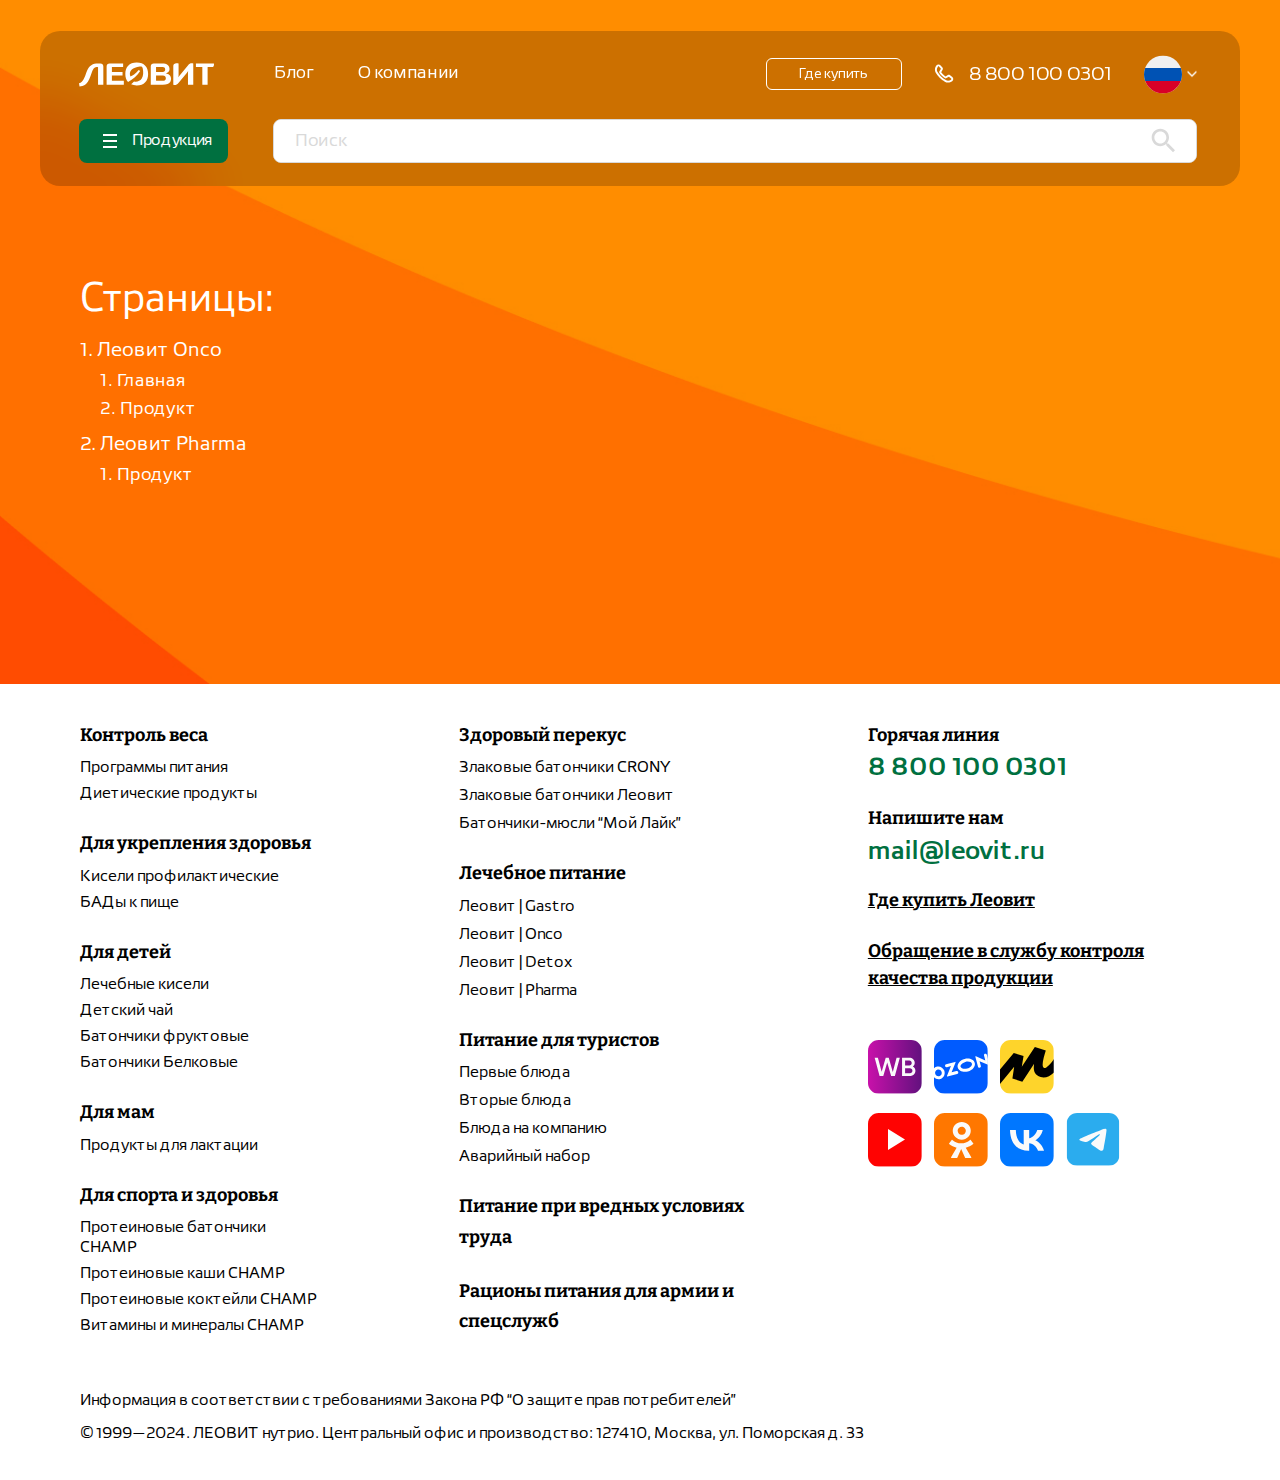
==== commit 5408ab80: "Update index.html" ====
--- a/index.html
+++ b/index.html
@@ -303,7 +303,7 @@
 									<a href="leovit-onco.html">Главная</a>
 								</li>
 								<li style="font-size: 18px; color: #fff">
-									<a href="leovit-onco-product.html">Главная</a>
+									<a href="leovit-onco-product.html">Продукт</a>
 								</li>
 							</ol>
 						</li>
@@ -522,4 +522,4 @@
 	<script defer src="js/app.min.js?_v=20240710134848"></script>
 </body>
 
-</html>+</html>
